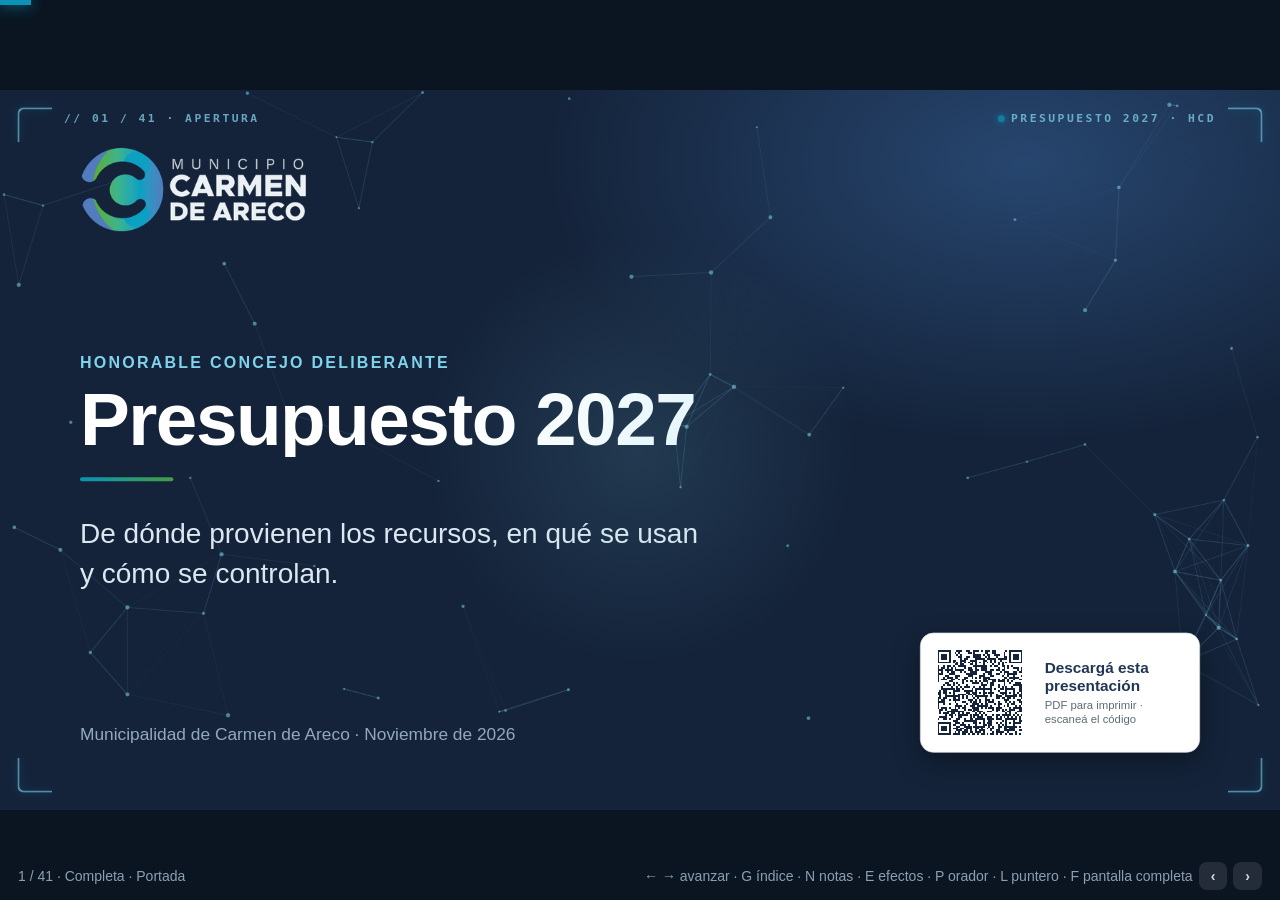
==== presentacion/index.html @ df5d60c1 "Presentación al HCD: versión interactiva, resumen de una página y PDF imprimible - presentacion/inde" ====
<!doctype html>
<html lang="es">
<head>
<meta charset="utf-8">
<meta name="viewport" content="width=device-width, initial-scale=1">
<title>Presupuesto 2027 · Presentación al HCD</title>
<style>
:root{
  --papel:#f5f8f9; --blanco:#fff; --tinta:#1b252b; --suave:#5d6c74; --linea:#d5dee2;
  --marino:#213654; --oscuro:#14233a; --turquesa:#0a93b6; --azul:#3f6db3; --agua:#24997f; --verde:#449d41; --lima:#7e9f23; --ambar:#c98a14; --rojo:#b5453a;
  --f:'Segoe UI','Helvetica Neue',Arial,sans-serif;
}
*{box-sizing:border-box;margin:0;padding:0}
html,body{height:100%;background:#0b1522;overflow:hidden;font-family:var(--f);color:var(--tinta)}
#stage{position:absolute;left:50%;top:50%;width:1920px;height:1080px;transform-origin:0 0;background:var(--papel);overflow:hidden}
.slide{position:absolute;inset:0;padding:84px 120px 96px;opacity:0;visibility:hidden;transition:opacity .16s ease,transform .16s ease,visibility 0s linear .16s;transform:translateX(40px);display:flex;flex-direction:column}
.slide.activa{opacity:1;visibility:visible;transform:none;transition:opacity .4s ease .18s,transform .4s ease .18s,visibility 0s}
.slide.salio{transform:translateX(-40px)}
.slide.oscuro{background:radial-gradient(1200px 700px at 80% 10%,#27466f 0%,var(--oscuro) 60%);color:#eaf1f6}
.kicker{font-size:24px;letter-spacing:.14em;text-transform:uppercase;font-weight:700;color:var(--turquesa);margin-bottom:14px}
.oscuro .kicker{color:#7fd3ea}
h1{font-size:112px;line-height:1.02;font-weight:800;letter-spacing:-.02em}
h2{font-size:66px;line-height:1.08;font-weight:800;letter-spacing:-.015em;color:var(--marino);max-width:1560px}
.oscuro h2{color:#fff}
.lead{font-size:34px;line-height:1.4;color:var(--suave);margin-top:20px;max-width:1500px}
.oscuro .lead{color:#b9cad6}
.cuerpo{flex:1;display:flex;gap:56px;margin-top:40px;min-height:0}
.col{display:flex;flex-direction:column;min-width:0}
.card{background:var(--blanco);border:1px solid var(--linea);border-radius:20px;padding:30px 34px}
.oscuro .card{background:rgba(255,255,255,.07);border-color:rgba(255,255,255,.16)}
.card h3{font-size:30px;font-weight:700;color:var(--marino);margin-bottom:10px}
.oscuro .card h3{color:#fff}
.card p,.card li{font-size:27px;line-height:1.4;color:var(--suave)}
.oscuro .card p,.oscuro .card li{color:#c4d3de}
.card ul{padding-left:30px}
.num{font-weight:800;font-variant-numeric:tabular-nums;letter-spacing:-.02em}
.grande{font-size:200px;line-height:1;color:var(--marino)}
.oscuro .grande{color:#fff}
.mono{font-variant-numeric:tabular-nums}
.chip{display:inline-block;font-size:21px;font-weight:700;padding:3px 14px;border-radius:99px;margin-left:10px;vertical-align:middle;white-space:nowrap}
.chip.prov{background:#dfe9f7;color:#25508e}.chip.mun{background:#d9f0ea;color:#17725d}.chip.afe{background:#fbeccd;color:#7a5409}
.nota{font-size:22px;color:var(--suave);margin-top:14px;line-height:1.35}
.oscuro .nota{color:#93a9ba}
/* barras */
.hb{display:flex;flex-direction:column;gap:12px}
.hb .fila{display:grid;grid-template-columns:var(--lw,520px) 1fr var(--vw,210px);align-items:center;gap:20px;font-size:27px;padding:5px 10px;border-radius:12px;cursor:default}
.hb .fila.click{cursor:pointer}.hb .fila.click:hover{background:#e6eff3}
.hb .fila.sel{background:#dcebf1;outline:2px solid var(--turquesa)}
.hb .et{line-height:1.12;color:var(--tinta);font-weight:600}
.hb .pista{height:34px;background:#e6edf0;border-radius:9px;position:relative;overflow:hidden}
.hb .barra{position:absolute;left:0;top:0;bottom:0;width:0;border-radius:9px;background:var(--turquesa);transition:width 1s cubic-bezier(.2,.8,.2,1)}
.hb .barra.b2{background:#b8c6cd;top:auto;height:50%;bottom:0}
.hb .val{text-align:right;font-weight:700;color:var(--marino);font-variant-numeric:tabular-nums;white-space:nowrap}
.hb .val small{display:block;font-size:20px;font-weight:600;color:var(--suave)}
.dbl .pista{height:44px}.dbl .barra{height:50%;top:0}.dbl .barra.b2{height:50%;top:auto;bottom:0;background:#aab9c1}
.hb.cmp{gap:3px}.hb.cmp .fila{font-size:23px;padding:2px 10px}.hb.cmp .pista{height:26px}.hb.cmp .val{font-size:23px}.hb.cmp .val small{display:inline;font-size:19px;margin-left:8px}.hb.cmp.dbl .pista{height:30px}
.ctl{display:flex;justify-content:space-between;align-items:center;margin-bottom:6px}
.wf{position:relative;height:520px}
.wf .wb{position:absolute;border-radius:8px;transition:top .8s cubic-bezier(.2,.8,.2,1),height .8s cubic-bezier(.2,.8,.2,1),opacity .5s,background .4s;cursor:default}
.wf .wv{position:absolute;text-align:center;font-weight:800;font-size:25px;color:var(--marino);transition:top .8s cubic-bezier(.2,.8,.2,1),opacity .5s;white-space:nowrap;font-variant-numeric:tabular-nums}
.wf .wl{position:absolute;bottom:0;text-align:center;font-size:20px;font-weight:600;line-height:1.15;color:var(--tinta)}
.wf .wc{position:absolute;height:0;border-top:2px dashed #9fb0b8;transition:top .8s cubic-bezier(.2,.8,.2,1),opacity .5s}
.wf .w0{position:absolute;left:0;right:0;height:0;border-top:2px solid #93a4ad;transition:top .8s}
#s-foda .card li{font-size:27px;line-height:1.25;margin-bottom:3px}
.tabs{display:flex;gap:10px;flex-wrap:wrap}
.tab{font:700 24px var(--f);padding:10px 24px;border-radius:99px;border:2px solid var(--linea);background:var(--blanco);color:var(--marino);cursor:pointer}
.tab:hover{border-color:var(--turquesa)}.tab.on{background:var(--marino);border-color:var(--marino);color:#fff}
.oscuro .tab{background:transparent;color:#dbe7ef;border-color:#4a6286}.oscuro .tab.on{background:#fff;color:var(--oscuro);border-color:#fff}
/* fragmentos */
[data-f]{opacity:0;transform:translateY(18px);transition:opacity .5s ease,transform .5s ease;pointer-events:none}
[data-f].on{opacity:1;transform:none;pointer-events:auto}
/* chrome */
#barra{position:fixed;left:0;top:0;height:5px;background:var(--turquesa);width:0;z-index:20;transition:width .4s}
#pie{position:fixed;left:0;right:0;bottom:0;display:flex;justify-content:space-between;align-items:center;padding:10px 18px;color:#8aa0b2;font-size:14px;z-index:20;pointer-events:none}
#pie button{pointer-events:auto;background:rgba(255,255,255,.1);color:#cfe0ec;border:0;border-radius:8px;padding:6px 12px;font:600 14px var(--f);cursor:pointer;margin-left:6px}
#pie button:hover{background:rgba(255,255,255,.22)}
#notas{position:fixed;left:0;right:0;bottom:0;max-height:34vh;overflow:auto;background:#0e1b2c;color:#e4edf4;border-top:3px solid var(--turquesa);padding:16px 28px 44px;font-size:20px;line-height:1.5;z-index:30;display:none}
#notas.on{display:block}
#notas b{color:#7fd3ea}
#grilla{position:fixed;inset:0;background:rgba(8,16,28,.96);z-index:40;display:none;overflow:auto;padding:30px}
#grilla.on{display:grid;grid-template-columns:repeat(auto-fill,minmax(300px,1fr));gap:18px;align-content:start}
#grilla .mini{background:#132338;border:2px solid #263b58;border-radius:12px;padding:14px 16px;color:#e4edf4;cursor:pointer;font-size:16px;min-height:96px}
#grilla .mini:hover{border-color:var(--turquesa)}#grilla .mini span{display:block;color:#7fd3ea;font-weight:700;font-size:13px;margin-bottom:6px}
#tip{position:absolute;pointer-events:none;background:var(--oscuro);color:#fff;padding:12px 18px;border-radius:12px;font-size:24px;line-height:1.35;z-index:50;opacity:0;transition:opacity .15s;white-space:nowrap}
.logo{height:92px}
.sep{height:6px;width:140px;background:linear-gradient(90deg,var(--turquesa),var(--verde));border-radius:3px;margin:30px 0}
/* tablas */
table.t{border-collapse:collapse;width:100%;font-size:27px}
table.t th{text-align:right;font-size:21px;text-transform:uppercase;letter-spacing:.06em;color:var(--suave);padding:8px 14px;border-bottom:2px solid var(--linea)}
table.t th:first-child,table.t td:first-child{text-align:left}
table.t td{padding:12px 14px;border-bottom:1px solid var(--linea);text-align:right;font-variant-numeric:tabular-nums}
table.t tr.tot td{font-weight:800;color:var(--marino);border-top:2px solid var(--marino)}
input[type=range]{width:100%;accent-color:var(--turquesa);height:44px}
.pill{display:inline-block;background:#e6f3f1;color:#17725d;border-radius:12px;padding:6px 16px;font-weight:700;font-size:25px}
.alerta{background:#fff6e3;border:1px solid #efd9a2}.alerta h3{color:#7a5409}
svg text{font-family:var(--f)}
@keyframes ent{from{opacity:0;transform:translateY(30px)}to{opacity:1;transform:none}}
#s-portada.activa>div>*{animation:ent 1s both}#s-portada.activa>div>*:nth-child(2){animation-delay:.15s}#s-portada.activa>div>*:nth-child(3){animation-delay:.3s}#s-portada.activa>div>*:nth-child(4){animation-delay:.45s}

/* ===== íconos ===== */
.ic{width:1.05em;height:1.05em;stroke:currentColor;fill:none;stroke-width:2;stroke-linecap:round;stroke-linejoin:round;vertical-align:-.16em;margin-right:.4em;flex:none}
.kic-i .ic{width:1.15em;height:1.15em;margin-right:.55em}
.card h3 .ic{color:var(--turquesa)}
.oscuro .card h3 .ic{color:#7fd3ea}
.hb .et .ic{color:var(--turquesa);margin-right:.5em}
.ic-b{width:64px;height:64px;border-radius:18px;display:grid;place-items:center;background:linear-gradient(135deg,rgba(10,147,182,.16),rgba(36,153,127,.16));border:1px solid rgba(10,147,182,.4);color:var(--turquesa);margin-bottom:12px;box-shadow:0 0 22px -6px rgba(10,147,182,.6)}
.ic-b .ic{width:34px;height:34px;margin:0}
.tk{font-variant-numeric:tabular-nums}
.tk-cab{font:700 19px Consolas,'Cascadia Mono',monospace;letter-spacing:.14em;color:var(--suave);padding-bottom:10px;border-bottom:2px dashed var(--linea);margin-bottom:10px}
.tk-tot{display:flex;justify-content:space-between;align-items:baseline;border-top:2px dashed var(--linea);margin-top:10px;padding-top:10px;font-size:30px;font-weight:700;color:var(--marino)}
.tk-tot b{font-size:48px;font-weight:800}

/* ===== efectos ===== */
#stage{background:radial-gradient(1400px 800px at 88% -10%,rgba(10,147,182,.13),transparent 60%),radial-gradient(1200px 700px at -8% 112%,rgba(36,153,127,.11),transparent 60%),var(--papel)}
#stage::before{content:'';position:absolute;inset:0;z-index:0;pointer-events:none;background-image:linear-gradient(rgba(33,54,84,.05) 1px,transparent 1px),linear-gradient(90deg,rgba(33,54,84,.05) 1px,transparent 1px);background-size:60px 60px;-webkit-mask-image:radial-gradient(ellipse at 50% 42%,#000 25%,transparent 85%);mask-image:radial-gradient(ellipse at 50% 42%,#000 25%,transparent 85%)}
#stage.dk::before{background-image:linear-gradient(rgba(127,211,234,.08) 1px,transparent 1px),linear-gradient(90deg,rgba(127,211,234,.08) 1px,transparent 1px)}
#bgd{position:absolute;inset:0;z-index:0;background:radial-gradient(1200px 700px at 80% 10%,#27466f 0%,var(--oscuro) 60%);opacity:0;transition:opacity .8s}
#stage.dk #bgd{opacity:1}
#fx{position:absolute;inset:0;z-index:0;pointer-events:none}
.slide{z-index:1;background:transparent!important}
.slide.oscuro{background:transparent!important}
#luz{position:absolute;inset:0;z-index:2;pointer-events:none;background:radial-gradient(520px circle at var(--mx,50%) var(--my,50%),rgba(10,147,182,.10),transparent 62%);transition:background .1s}
#stage.dk #luz{background:radial-gradient(520px circle at var(--mx,50%) var(--my,50%),rgba(127,211,234,.13),transparent 62%)}
#haz{position:absolute;top:-10%;bottom:-10%;left:-40%;width:28%;z-index:6;pointer-events:none;opacity:0;background:linear-gradient(90deg,transparent,rgba(127,211,234,.30),rgba(255,255,255,.35),rgba(127,211,234,.30),transparent);transform:skewX(-18deg)}
#haz.go{animation:haz .95s ease-out}
@keyframes haz{0%{left:-40%;opacity:1}100%{left:115%;opacity:0}}
#hud{position:absolute;inset:0;z-index:4;pointer-events:none}
.hc{position:absolute;width:52px;height:52px;border:3px solid var(--turquesa);opacity:.6;filter:drop-shadow(0 0 6px rgba(10,147,182,.7))}
.hc.a{left:26px;top:26px;border-right:0;border-bottom:0;border-radius:10px 0 0 0}.hc.b{right:26px;top:26px;border-left:0;border-bottom:0;border-radius:0 10px 0 0}
.hc.c{left:26px;bottom:26px;border-right:0;border-top:0;border-radius:0 0 0 10px}.hc.d{right:26px;bottom:26px;border-left:0;border-top:0;border-radius:0 0 10px 0}
#stage.dk .hc{border-color:#7fd3ea}
#hud-t,#hud-n{position:absolute;font:600 17px Consolas,'Cascadia Mono',monospace;letter-spacing:.22em;color:var(--turquesa);opacity:.75;text-transform:uppercase}
#hud-t{right:96px;top:32px}#hud-n{left:96px;top:32px}
#stage.dk #hud-t,#stage.dk #hud-n{color:#7fd3ea}
.pto{display:inline-block;width:10px;height:10px;border-radius:50%;background:var(--turquesa);margin-right:10px;box-shadow:0 0 10px var(--turquesa);animation:lat 1.6s ease-in-out infinite}
@keyframes lat{50%{opacity:.25;transform:scale(.7)}}
.card{background:rgba(255,255,255,.72)!important;border:1px solid rgba(255,255,255,.85)!important;box-shadow:0 12px 34px rgba(33,54,84,.09),inset 0 1px 0 rgba(255,255,255,.95);position:relative}
.oscuro .card{background:rgba(255,255,255,.07)!important;border:1px solid rgba(127,211,234,.25)!important;box-shadow:0 12px 34px rgba(0,0,0,.25),inset 0 1px 0 rgba(255,255,255,.12)}
.card::after{content:'';position:absolute;inset:0;border-radius:inherit;pointer-events:none;opacity:0;transition:opacity .3s;background:radial-gradient(380px circle at var(--x,50%) var(--y,50%),rgba(10,147,182,.17),transparent 62%)}
.card:hover::after{opacity:1}
.card.alerta{background:rgba(255,246,227,.8)!important}
h2{background:linear-gradient(90deg,var(--marino) 0,var(--marino) 58%,var(--turquesa) 100%);-webkit-background-clip:text;background-clip:text;color:transparent}
.oscuro h2{background:linear-gradient(90deg,#fff 0,#fff 55%,#7fd3ea 100%);-webkit-background-clip:text;background-clip:text;color:transparent}
.oscuro .num{text-shadow:0 0 30px rgba(127,211,234,.5)}
#barra{box-shadow:0 0 14px var(--turquesa)}
.hb .barra{box-shadow:0 0 16px -2px rgba(10,147,182,.55)}
.wf .wb{box-shadow:0 8px 20px rgba(0,0,0,.16)}
#s-portada h1{background:linear-gradient(100deg,#fff 18%,#7fd3ea 45%,#fff 72%);background-size:260% 100%;-webkit-background-clip:text;background-clip:text;color:transparent;animation:ent 1s both,brillo 7s linear 1s infinite}
@keyframes brillo{to{background-position:-260% 0}}
@keyframes subir{from{opacity:0;transform:translateY(26px)}to{opacity:1;transform:none}}
.slide.activa h2{animation:subir .8s both}
.slide.activa .tabs{animation:subir .7s .15s both}
.slide.activa .cuerpo>*:not([data-f]){animation:subir .75s both}
.slide.activa .cuerpo>*:nth-child(1){animation-delay:.12s}.slide.activa .cuerpo>*:nth-child(2){animation-delay:.26s}.slide.activa .cuerpo>*:nth-child(3){animation-delay:.4s}.slide.activa .cuerpo>*:nth-child(4){animation-delay:.52s}
.sinfx #fx,.sinfx #luz,.sinfx #haz,.sinfx .hc,.sinfx #hud-t,.sinfx #hud-n{display:none}
.sinfx .slide.activa h2,.sinfx .slide.activa .tabs,.sinfx .slide.activa .cuerpo>*{animation:none}

.mon{width:64px;height:64px;border-radius:50%;display:grid;place-items:center;font:800 24px var(--f);color:rgba(255,255,255,.95);background:var(--c,#999);box-shadow:inset 0 -7px 10px rgba(0,0,0,.2),inset 0 5px 9px rgba(255,255,255,.4),0 5px 12px rgba(0,0,0,.16);transition:background .7s,transform .3s,opacity .3s;animation:volt .7s both;cursor:default}
.mon:hover{transform:scale(1.18)}
@keyframes volt{from{transform:scale(.2);opacity:0}to{transform:none;opacity:1}}
#monedas{display:grid;grid-template-columns:repeat(10,64px);gap:10px}
#monedas.hl .mon:not(.on){opacity:.18}
.leyenda{display:flex;align-items:center;gap:20px;padding:16px 24px!important;cursor:pointer;transition:transform .25s}
.leyenda:hover{transform:translateX(6px)}
.leyenda .sw{width:26px;height:26px;border-radius:50%;flex:none;box-shadow:0 0 14px var(--c)}
#mp-tm{position:relative;height:540px;border-radius:16px;overflow:hidden;background:rgba(33,54,84,.06)}
.tl{position:absolute;color:#fff;overflow:hidden;border-radius:8px;border:2px solid rgba(255,255,255,.55);transition:left .75s cubic-bezier(.2,.8,.2,1),top .75s cubic-bezier(.2,.8,.2,1),width .75s cubic-bezier(.2,.8,.2,1),height .75s cubic-bezier(.2,.8,.2,1),opacity .5s,filter .3s;cursor:pointer;padding:8px 10px;line-height:1.12}
.tl:hover{filter:brightness(1.18) saturate(1.1);z-index:2;box-shadow:0 0 0 3px #fff inset}
.tl.dim{opacity:.18}
.tl .tn{font-weight:700;font-size:21px;display:block}.tl .tv{font-weight:600;font-size:18px;opacity:.92}
.tl.peq .tn{display:none}.tl.min .tv{display:none}
.bcl{cursor:pointer;color:var(--turquesa);font-weight:700}.bcl:hover{text-decoration:underline}

.rcard{flex:1;cursor:pointer;padding:26px 30px!important;transition:transform .25s,outline-color .25s,box-shadow .25s;outline:3px solid transparent;outline-offset:3px}
.rcard:hover{transform:translateY(-6px)}
.rcard.sel{outline-color:var(--turquesa);box-shadow:0 0 0 6px rgba(10,147,182,.15),0 18px 40px rgba(10,147,182,.25)!important}
.rcard .k{display:inline-block;font:700 22px Consolas,'Cascadia Mono',monospace;border:2px solid var(--turquesa);color:var(--turquesa);border-radius:8px;padding:0 12px;margin-left:10px}
.schip{font-size:22px;font-weight:700;padding:8px 18px;border-radius:99px;background:rgba(255,255,255,.75);border:2px solid var(--linea);color:var(--marino)}
.schip b{color:var(--turquesa)}
.schip.cero{opacity:.4}
#grilla.on{display:block!important;padding:26px 40px}
.gr-cab{display:flex;gap:12px;align-items:center;margin-bottom:6px;color:#cfe0ec;font:600 18px var(--f)}
.gr-cab button{font:700 17px var(--f);padding:8px 18px;border-radius:99px;border:2px solid #3d5a80;background:transparent;color:#cfe0ec;cursor:pointer}
.gr-cab button.on{background:#7fd3ea;color:#0e1b2c;border-color:#7fd3ea}
.gr-sec h4{color:#7fd3ea;margin:20px 0 8px;font:700 15px var(--f);letter-spacing:.16em;text-transform:uppercase}
.gr-items{display:grid;grid-template-columns:repeat(auto-fill,minmax(250px,1fr));gap:10px}
#grilla .mini.fuera{opacity:.32}
#grilla .mini.act{border-color:#7fd3ea;background:#173152}

.faq-q{display:flex;gap:12px;align-items:center;padding:10px 14px;border-radius:14px;cursor:pointer;font-size:23px;font-weight:600;color:var(--marino);line-height:1.2;transition:background .2s}
.faq-q:hover{background:rgba(10,147,182,.08)}
.faq-q.sel{background:rgba(10,147,182,.15);outline:2px solid var(--turquesa)}
.faq-q .ic{color:var(--turquesa);width:1.3em;height:1.3em;margin:0}
.fig{background:rgba(10,147,182,.08);border:1px solid rgba(10,147,182,.25);border-radius:16px;padding:12px 16px}
.fig b{display:block;font-size:40px;font-weight:800;color:var(--marino);letter-spacing:-.02em;line-height:1.18}
.fig span{font-size:19px;color:var(--suave);line-height:1.2;display:block}
#faq-resp{animation:none}
#faq-resp.cambia{animation:subir .5s both}

.ej{display:grid;grid-template-columns:250px 1fr 270px;gap:16px;align-items:center;padding:8px 0;border-bottom:1px solid var(--linea);font-size:24px}
.ej .n{font-weight:700;color:var(--marino)}
.ej .tr{position:relative;height:34px;background:#e6edf0;border-radius:9px}
.ej .br{position:absolute;left:0;top:0;bottom:0;width:0;border-radius:9px;transition:width 1.1s cubic-bezier(.2,.8,.2,1)}
.ej .mk{position:absolute;top:-6px;bottom:-6px;width:0;border-left:3px dashed #1b252b}
.ej .mk.r{border-left-color:#c98a14}
.ej .v{text-align:right;font-weight:700;color:var(--marino);font-variant-numeric:tabular-nums}.ej .v small{display:block;font-size:18px;font-weight:600;color:var(--suave)}
.ej-cab{display:grid;grid-template-columns:250px 1fr 270px;gap:16px;font-size:18px;color:var(--suave);font-weight:700;margin-bottom:2px}
.ej-cab .tr{position:relative;height:24px}.ej-cab .tr span{position:absolute;white-space:nowrap;transform:translateX(-50%)}

#laser{position:absolute;width:30px;height:30px;margin:-15px 0 0 -15px;border-radius:50%;background:radial-gradient(circle,#ff5a5a 0 28%,rgba(255,70,70,.55) 55%,transparent 74%);box-shadow:0 0 24px 8px rgba(255,60,60,.55);z-index:60;pointer-events:none;display:none}
body.laser #laser{display:block}body.laser #stage,body.laser #stage *{cursor:none!important}
#orador{display:none}
body.orad{overflow:auto!important;background:#0b1522;height:auto}
body.orad #stage,body.orad #pie,body.orad #barra,body.orad #tip,body.orad #notas,body.orad #grilla{display:none!important}
body.orad #orador{display:block;color:#e4edf4;font-family:var(--f);padding:22px 30px 40px;max-width:1280px;margin:0 auto}
.or-top{display:flex;justify-content:space-between;align-items:flex-end;gap:20px;margin-bottom:16px}
.or-sec{color:#7fd3ea;font:700 15px Consolas,monospace;letter-spacing:.2em;text-transform:uppercase}
.or-tit{font-size:34px;font-weight:800;line-height:1.1}
.or-pos{font:700 22px Consolas,monospace;color:#7fd3ea;white-space:nowrap}
.or-grid{display:grid;grid-template-columns:1.6fr 1fr;gap:18px}
.or-card{background:#12233a;border:1px solid #28405f;border-radius:14px;padding:16px 20px;margin-bottom:14px}
.or-card h4{font:700 14px Consolas,monospace;letter-spacing:.18em;text-transform:uppercase;color:#7fd3ea;margin-bottom:10px}
#or-notas{font-size:23px;line-height:1.5}#or-notas b{color:#7fd3ea}
.or-t{font:800 56px Consolas,monospace;letter-spacing:.04em}
.or-barra{height:10px;background:#1d3250;border-radius:6px;overflow:hidden;margin:8px 0}.or-barra i{display:block;height:100%;width:0;background:#24997f;transition:width .5s,background .5s}
.or-obj{font-size:17px;color:#9fb7c4;min-height:46px;line-height:1.35}
.or-sig{font-size:20px;line-height:1.4}
.or-bt{display:flex;gap:8px;flex-wrap:wrap}.or-bt button{flex:1;font:700 17px var(--f);padding:10px 14px;border-radius:10px;border:2px solid #3d5a80;background:#18304f;color:#e4edf4;cursor:pointer}.or-bt button:hover{border-color:#7fd3ea}.or-bt button.on{background:#7fd3ea;color:#0e1b2c}
.or-ayuda{font-size:14px;color:#8aa0b2;margin-top:10px}
@page pdf{size:1920px 1080px;margin:0}
@page imp{size:A4 landscape;margin:9mm 10mm}
body.pdf .slide{page:pdf}
body.pdf{overflow:visible!important;background:#fff;height:auto;-webkit-print-color-adjust:exact;print-color-adjust:exact}
body.pdf *{-webkit-print-color-adjust:exact;print-color-adjust:exact}
body.pdf #stage{position:static!important;transform:none!important;width:1920px;height:auto;overflow:visible;background:none}
body.pdf #stage::before,body.pdf #bgd,body.pdf #fx,body.pdf #luz,body.pdf #haz,body.pdf #hud,body.pdf #laser,body.pdf #pie,body.pdf #barra,body.pdf #notas,body.pdf #grilla,body.pdf #tip,body.pdf #orador{display:none!important}
body.pdf .slide{position:relative!important;inset:auto!important;width:1920px;height:1080px;opacity:1!important;visibility:visible!important;transform:none!important;break-after:page;page-break-after:always;overflow:hidden;background:var(--papel)!important}
body.pdf .slide.oscuro{background:radial-gradient(1200px 700px at 80% 10%,#27466f 0%,var(--oscuro) 60%)!important}
body.pdf *{transition:none!important;animation:none!important}
body.pdf [data-f]{opacity:1!important;transform:none!important}
body.pdf .card{background:rgba(255,255,255,.92)!important;box-shadow:0 4px 14px rgba(33,54,84,.10)!important}
body.pdf .oscuro .card{background:rgba(255,255,255,.07)!important}

.hb.gran{gap:30px}.hb.gran .fila{font-size:38px;padding:14px 14px}.hb.gran .pista{height:58px}.hb.gran .val small{font-size:24px}
.oscuro table.t tr.tot td{color:#fff;border-top-color:#7fd3ea}.oscuro table.t td{border-bottom-color:rgba(255,255,255,.16)}
table.t td:last-child{white-space:nowrap}
#s-marco .card p,#s-leer .card p,#s-control .card p,#s-abiertos .card p{font-size:31px!important;line-height:1.38}
#s-marco .card h3,#s-leer .card h3,#s-control .card h3,#s-abiertos .card h3,#s-acciones .card h3{font-size:36px!important}
#s-acciones .card p{font-size:30px!important;line-height:1.38}
#s-nov .card p{font-size:29px!important}#s-nov .card h3{font-size:36px!important}
#s-glos .card p{font-size:25px!important}#s-glos .card h3{font-size:30px!important}
#m5-dem .card p{font-size:27px!important;line-height:1.35}#m5-dem .card h3{font-size:34px!important}
.faq-q{font-size:27px;padding:15px 16px}
#faq-resp>p{font-size:29px!important}
#s-m4 #m4-obras p,#s-m4 #m4-prog p{font-size:24px!important}#s-m4 b{font-size:27px!important}
.hb.med{gap:7px}.hb.med .fila{font-size:26px;padding:4px 10px}.hb.med .pista{height:30px}
#s-m1 .card p{font-size:27px!important;line-height:1.35}#s-m1 .card h3{font-size:34px!important}
.hb.med .val small{display:inline;margin-left:8px;font-size:20px}
#m3-causas .card p{font-size:25px!important;line-height:1.3}#m3-causas .card h3{font-size:30px!important}
.qr-dl{position:absolute;right:120px;bottom:86px;display:flex;align-items:center;gap:22px;background:#fff;color:#1b252b;border-radius:20px;padding:14px 22px 14px 14px;box-shadow:0 14px 40px rgba(0,0,0,.35);z-index:3;border:1px solid var(--linea)}
.qr-img{width:190px;height:190px;flex:none}.qr-img svg{width:100%;height:100%;display:block}
.qr-txt{display:flex;flex-direction:column;max-width:260px;font:700 27px var(--f);color:var(--marino);line-height:1.15}.qr-txt span{font:500 20px var(--f);color:var(--suave);margin-top:8px}
.qr-dl.qrc{bottom:52px}.qr-dl.qrc .qr-img{width:168px;height:168px}
.qr-dl.qrp .qr-img{width:150px;height:150px}.qr-dl.qrp .qr-txt{font-size:23px;max-width:210px}.qr-dl.qrp .qr-txt span{font-size:17px}
/* imprimible (A4 horizontal, tema claro, ahorra tinta) */
body.imp .pg{page:imp;break-after:page;page-break-after:always;width:1047px}
body.imp .hoja{position:relative;width:1047px;height:589px;overflow:hidden;border:1px solid #cfd8dc;background:#fff}
body.imp .hoja .slide{position:absolute!important;left:0!important;top:0!important;transform:scale(.5453)!important;transform-origin:0 0!important;width:1920px!important;height:1080px!important;background:#fff!important;break-after:auto!important;page-break-after:auto!important}
body.imp .hoja-pie{display:flex;justify-content:space-between;font:600 11px Arial,sans-serif;color:#5d6c74;padding:6px 2px 0}
body.imp .card{background:#fff!important;border:1px solid #cfd8dc!important;box-shadow:none!important}
body.imp .num,body.imp .oscuro .num{text-shadow:none!important}
body.imp h2{background:none!important;-webkit-text-fill-color:var(--marino);color:var(--marino)!important}
body.imp #s-portada h1{background:none!important;-webkit-text-fill-color:var(--marino)!important;color:var(--marino)!important}
body.imp #s-portada .lead,body.imp #s-portada .nota,body.imp #s-cierre .nota{color:var(--suave)!important}
body.imp #s-cierre h1{color:var(--marino)!important}
body.imp #s-cierre .num,body.imp #s-m1 .num,body.imp #s-total .lead b,body.imp #s-m1 .lead b,body.imp #s-m5 p,body.imp #s-m5 h3{color:var(--marino)!important}
body.imp #s-m5 p[data-f]{color:var(--turquesa)!important}
body.imp .slide .kicker{color:var(--turquesa)!important}
/* responsivo y sin barras horizontales */
#mp-panel,#ficha-acts,#faq-resp,#faq-lista,#det-prog{overflow-x:hidden}
#notas,#grilla{overflow-x:hidden}
.gr-cab{flex-wrap:wrap}
body.orad{overflow-x:hidden!important}
@media (max-width:900px){
  .or-grid{grid-template-columns:1fr}.or-top{flex-direction:column;align-items:flex-start}.or-tit{font-size:26px}.or-t{font-size:44px}
  #pie .ayuda{display:none}
  #pie{padding:8px 10px}
  #grilla.on{padding:18px 14px!important}
  .gr-items{grid-template-columns:repeat(auto-fill,minmax(150px,1fr))}
}
</style>
</head>
<body>
<div id="barra"></div>
<div id="stage">
<div id="bgd"></div><canvas id="fx" width="1920" height="1080"></canvas><div id="luz"></div>
<div id="hud"><span class="hc a"></span><span class="hc b"></span><span class="hc c"></span><span class="hc d"></span><span id="hud-t"><span class="pto"></span>Presupuesto 2027 · HCD</span><span id="hud-n"></span></div>
<div id="haz"></div><div id="laser"></div>

<!-- 1 PORTADA -->
<section class="slide oscuro" id="s-portada" data-titulo="Portada">
  <img class="logo" src="[data-uri]" alt="Municipalidad de Carmen de Areco" style="align-self:flex-start;height:130px">
  <div style="flex:1;display:flex;flex-direction:column;justify-content:center">
    <div class="kicker">Honorable Concejo Deliberante</div>
    <h1>Presupuesto 2027</h1>
    <div class="sep"></div>
    <p class="lead" style="font-size:42px;color:#dbe8f1">De dónde provienen los recursos, en qué se usan<br>y cómo se controlan.</p>
  </div>
  <p class="nota" style="font-size:26px">Municipalidad de Carmen de Areco · Noviembre de 2026</p>
  <div class="qr-dl qrp"><div class="qr-img"><svg xmlns="http://www.w3.org/2000/svg" viewBox="0 0 53 53" shape-rendering="crispEdges" role="img" aria-label="Código QR para descargar la presentación"><rect width="53" height="53" fill="#fff"/><path d="M4 4h1v1h-1zM5 4h1v1h-1zM6 4h1v1h-1zM7 4h1v1h-1zM8 4h1v1h-1zM9 4h1v1h-1zM10 4h1v1h-1zM14 4h1v1h-1zM15 4h1v1h-1zM16 4h1v1h-1zM19 4h1v1h-1zM20 4h1v1h-1zM23 4h1v1h-1zM24 4h1v1h-1zM25 4h1v1h-1zM27 4h1v1h-1zM29 4h1v1h-1zM30 4h1v1h-1zM31 4h1v1h-1zM33 4h1v1h-1zM34 4h1v1h-1zM40 4h1v1h-1zM42 4h1v1h-1zM43 4h1v1h-1zM44 4h1v1h-1zM45 4h1v1h-1zM46 4h1v1h-1zM47 4h1v1h-1zM48 4h1v1h-1zM4 5h1v1h-1zM10 5h1v1h-1zM13 5h1v1h-1zM15 5h1v1h-1zM20 5h1v1h-1zM21 5h1v1h-1zM23 5h1v1h-1zM29 5h1v1h-1zM30 5h1v1h-1zM33 5h1v1h-1zM34 5h1v1h-1zM39 5h1v1h-1zM42 5h1v1h-1zM48 5h1v1h-1zM4 6h1v1h-1zM6 6h1v1h-1zM7 6h1v1h-1zM8 6h1v1h-1zM10 6h1v1h-1zM14 6h1v1h-1zM16 6h1v1h-1zM23 6h1v1h-1zM24 6h1v1h-1zM25 6h1v1h-1zM26 6h1v1h-1zM28 6h1v1h-1zM30 6h1v1h-1zM31 6h1v1h-1zM34 6h1v1h-1zM35 6h1v1h-1zM36 6h1v1h-1zM39 6h1v1h-1zM42 6h1v1h-1zM44 6h1v1h-1zM45 6h1v1h-1zM46 6h1v1h-1zM48 6h1v1h-1zM4 7h1v1h-1zM6 7h1v1h-1zM7 7h1v1h-1zM8 7h1v1h-1zM10 7h1v1h-1zM15 7h1v1h-1zM16 7h1v1h-1zM19 7h1v1h-1zM20 7h1v1h-1zM23 7h1v1h-1zM24 7h1v1h-1zM25 7h1v1h-1zM26 7h1v1h-1zM29 7h1v1h-1zM31 7h1v1h-1zM35 7h1v1h-1zM39 7h1v1h-1zM40 7h1v1h-1zM42 7h1v1h-1zM44 7h1v1h-1zM45 7h1v1h-1zM46 7h1v1h-1zM48 7h1v1h-1zM4 8h1v1h-1zM6 8h1v1h-1zM7 8h1v1h-1zM8 8h1v1h-1zM10 8h1v1h-1zM16 8h1v1h-1zM18 8h1v1h-1zM19 8h1v1h-1zM24 8h1v1h-1zM25 8h1v1h-1zM26 8h1v1h-1zM27 8h1v1h-1zM28 8h1v1h-1zM30 8h1v1h-1zM31 8h1v1h-1zM32 8h1v1h-1zM33 8h1v1h-1zM34 8h1v1h-1zM36 8h1v1h-1zM37 8h1v1h-1zM38 8h1v1h-1zM39 8h1v1h-1zM40 8h1v1h-1zM42 8h1v1h-1zM44 8h1v1h-1zM45 8h1v1h-1zM46 8h1v1h-1zM48 8h1v1h-1zM4 9h1v1h-1zM10 9h1v1h-1zM12 9h1v1h-1zM13 9h1v1h-1zM16 9h1v1h-1zM17 9h1v1h-1zM18 9h1v1h-1zM21 9h1v1h-1zM22 9h1v1h-1zM23 9h1v1h-1zM24 9h1v1h-1zM28 9h1v1h-1zM29 9h1v1h-1zM32 9h1v1h-1zM34 9h1v1h-1zM37 9h1v1h-1zM42 9h1v1h-1zM48 9h1v1h-1zM4 10h1v1h-1zM5 10h1v1h-1zM6 10h1v1h-1zM7 10h1v1h-1zM8 10h1v1h-1zM9 10h1v1h-1zM10 10h1v1h-1zM12 10h1v1h-1zM14 10h1v1h-1zM16 10h1v1h-1zM18 10h1v1h-1zM20 10h1v1h-1zM22 10h1v1h-1zM24 10h1v1h-1zM26 10h1v1h-1zM28 10h1v1h-1zM30 10h1v1h-1zM32 10h1v1h-1zM34 10h1v1h-1zM36 10h1v1h-1zM38 10h1v1h-1zM40 10h1v1h-1zM42 10h1v1h-1zM43 10h1v1h-1zM44 10h1v1h-1zM45 10h1v1h-1zM46 10h1v1h-1zM47 10h1v1h-1zM48 10h1v1h-1zM13 11h1v1h-1zM14 11h1v1h-1zM16 11h1v1h-1zM17 11h1v1h-1zM21 11h1v1h-1zM22 11h1v1h-1zM24 11h1v1h-1zM28 11h1v1h-1zM33 11h1v1h-1zM36 11h1v1h-1zM38 11h1v1h-1zM4 12h1v1h-1zM7 12h1v1h-1zM9 12h1v1h-1zM10 12h1v1h-1zM12 12h1v1h-1zM15 12h1v1h-1zM16 12h1v1h-1zM17 12h1v1h-1zM18 12h1v1h-1zM23 12h1v1h-1zM24 12h1v1h-1zM25 12h1v1h-1zM26 12h1v1h-1zM27 12h1v1h-1zM28 12h1v1h-1zM29 12h1v1h-1zM32 12h1v1h-1zM34 12h1v1h-1zM35 12h1v1h-1zM38 12h1v1h-1zM39 12h1v1h-1zM41 12h1v1h-1zM43 12h1v1h-1zM4 13h1v1h-1zM6 13h1v1h-1zM7 13h1v1h-1zM9 13h1v1h-1zM11 13h1v1h-1zM13 13h1v1h-1zM18 13h1v1h-1zM20 13h1v1h-1zM21 13h1v1h-1zM24 13h1v1h-1zM27 13h1v1h-1zM28 13h1v1h-1zM29 13h1v1h-1zM36 13h1v1h-1zM39 13h1v1h-1zM41 13h1v1h-1zM44 13h1v1h-1zM45 13h1v1h-1zM46 13h1v1h-1zM48 13h1v1h-1zM4 14h1v1h-1zM5 14h1v1h-1zM6 14h1v1h-1zM8 14h1v1h-1zM9 14h1v1h-1zM10 14h1v1h-1zM11 14h1v1h-1zM13 14h1v1h-1zM14 14h1v1h-1zM15 14h1v1h-1zM16 14h1v1h-1zM17 14h1v1h-1zM20 14h1v1h-1zM21 14h1v1h-1zM22 14h1v1h-1zM24 14h1v1h-1zM25 14h1v1h-1zM27 14h1v1h-1zM28 14h1v1h-1zM29 14h1v1h-1zM32 14h1v1h-1zM33 14h1v1h-1zM35 14h1v1h-1zM36 14h1v1h-1zM38 14h1v1h-1zM39 14h1v1h-1zM46 14h1v1h-1zM48 14h1v1h-1zM4 15h1v1h-1zM6 15h1v1h-1zM9 15h1v1h-1zM11 15h1v1h-1zM12 15h1v1h-1zM16 15h1v1h-1zM18 15h1v1h-1zM21 15h1v1h-1zM22 15h1v1h-1zM23 15h1v1h-1zM24 15h1v1h-1zM29 15h1v1h-1zM30 15h1v1h-1zM31 15h1v1h-1zM32 15h1v1h-1zM37 15h1v1h-1zM39 15h1v1h-1zM40 15h1v1h-1zM41 15h1v1h-1zM44 15h1v1h-1zM45 15h1v1h-1zM47 15h1v1h-1zM48 15h1v1h-1zM4 16h1v1h-1zM5 16h1v1h-1zM6 16h1v1h-1zM10 16h1v1h-1zM11 16h1v1h-1zM12 16h1v1h-1zM19 16h1v1h-1zM20 16h1v1h-1zM21 16h1v1h-1zM22 16h1v1h-1zM23 16h1v1h-1zM24 16h1v1h-1zM28 16h1v1h-1zM31 16h1v1h-1zM32 16h1v1h-1zM35 16h1v1h-1zM36 16h1v1h-1zM39 16h1v1h-1zM41 16h1v1h-1zM42 16h1v1h-1zM43 16h1v1h-1zM44 16h1v1h-1zM45 16h1v1h-1zM4 17h1v1h-1zM8 17h1v1h-1zM9 17h1v1h-1zM13 17h1v1h-1zM14 17h1v1h-1zM15 17h1v1h-1zM20 17h1v1h-1zM21 17h1v1h-1zM22 17h1v1h-1zM26 17h1v1h-1zM27 17h1v1h-1zM28 17h1v1h-1zM32 17h1v1h-1zM33 17h1v1h-1zM38 17h1v1h-1zM41 17h1v1h-1zM44 17h1v1h-1zM48 17h1v1h-1zM4 18h1v1h-1zM7 18h1v1h-1zM9 18h1v1h-1zM10 18h1v1h-1zM11 18h1v1h-1zM13 18h1v1h-1zM14 18h1v1h-1zM18 18h1v1h-1zM19 18h1v1h-1zM22 18h1v1h-1zM24 18h1v1h-1zM26 18h1v1h-1zM28 18h1v1h-1zM29 18h1v1h-1zM30 18h1v1h-1zM31 18h1v1h-1zM39 18h1v1h-1zM40 18h1v1h-1zM42 18h1v1h-1zM43 18h1v1h-1zM44 18h1v1h-1zM45 18h1v1h-1zM46 18h1v1h-1zM4 19h1v1h-1zM6 19h1v1h-1zM7 19h1v1h-1zM8 19h1v1h-1zM11 19h1v1h-1zM12 19h1v1h-1zM15 19h1v1h-1zM17 19h1v1h-1zM18 19h1v1h-1zM28 19h1v1h-1zM29 19h1v1h-1zM31 19h1v1h-1zM32 19h1v1h-1zM33 19h1v1h-1zM34 19h1v1h-1zM36 19h1v1h-1zM38 19h1v1h-1zM39 19h1v1h-1zM41 19h1v1h-1zM44 19h1v1h-1zM47 19h1v1h-1zM48 19h1v1h-1zM4 20h1v1h-1zM10 20h1v1h-1zM11 20h1v1h-1zM17 20h1v1h-1zM19 20h1v1h-1zM21 20h1v1h-1zM22 20h1v1h-1zM24 20h1v1h-1zM26 20h1v1h-1zM28 20h1v1h-1zM29 20h1v1h-1zM30 20h1v1h-1zM33 20h1v1h-1zM34 20h1v1h-1zM36 20h1v1h-1zM37 20h1v1h-1zM38 20h1v1h-1zM39 20h1v1h-1zM41 20h1v1h-1zM43 20h1v1h-1zM8 21h1v1h-1zM9 21h1v1h-1zM12 21h1v1h-1zM14 21h1v1h-1zM17 21h1v1h-1zM22 21h1v1h-1zM23 21h1v1h-1zM24 21h1v1h-1zM25 21h1v1h-1zM27 21h1v1h-1zM30 21h1v1h-1zM32 21h1v1h-1zM33 21h1v1h-1zM39 21h1v1h-1zM42 21h1v1h-1zM45 21h1v1h-1zM46 21h1v1h-1zM47 21h1v1h-1zM7 22h1v1h-1zM9 22h1v1h-1zM10 22h1v1h-1zM12 22h1v1h-1zM15 22h1v1h-1zM19 22h1v1h-1zM27 22h1v1h-1zM28 22h1v1h-1zM29 22h1v1h-1zM32 22h1v1h-1zM33 22h1v1h-1zM36 22h1v1h-1zM39 22h1v1h-1zM44 22h1v1h-1zM45 22h1v1h-1zM46 22h1v1h-1zM47 22h1v1h-1zM48 22h1v1h-1zM6 23h1v1h-1zM11 23h1v1h-1zM14 23h1v1h-1zM16 23h1v1h-1zM18 23h1v1h-1zM19 23h1v1h-1zM20 23h1v1h-1zM23 23h1v1h-1zM26 23h1v1h-1zM28 23h1v1h-1zM32 23h1v1h-1zM36 23h1v1h-1zM38 23h1v1h-1zM40 23h1v1h-1zM43 23h1v1h-1zM47 23h1v1h-1zM48 23h1v1h-1zM6 24h1v1h-1zM7 24h1v1h-1zM8 24h1v1h-1zM9 24h1v1h-1zM10 24h1v1h-1zM11 24h1v1h-1zM12 24h1v1h-1zM14 24h1v1h-1zM15 24h1v1h-1zM17 24h1v1h-1zM22 24h1v1h-1zM24 24h1v1h-1zM25 24h1v1h-1zM26 24h1v1h-1zM27 24h1v1h-1zM28 24h1v1h-1zM29 24h1v1h-1zM30 24h1v1h-1zM31 24h1v1h-1zM32 24h1v1h-1zM34 24h1v1h-1zM37 24h1v1h-1zM38 24h1v1h-1zM40 24h1v1h-1zM41 24h1v1h-1zM42 24h1v1h-1zM43 24h1v1h-1zM44 24h1v1h-1zM47 24h1v1h-1zM48 24h1v1h-1zM5 25h1v1h-1zM7 25h1v1h-1zM8 25h1v1h-1zM12 25h1v1h-1zM13 25h1v1h-1zM14 25h1v1h-1zM15 25h1v1h-1zM18 25h1v1h-1zM19 25h1v1h-1zM20 25h1v1h-1zM21 25h1v1h-1zM22 25h1v1h-1zM24 25h1v1h-1zM28 25h1v1h-1zM32 25h1v1h-1zM36 25h1v1h-1zM40 25h1v1h-1zM44 25h1v1h-1zM47 25h1v1h-1zM48 25h1v1h-1zM4 26h1v1h-1zM5 26h1v1h-1zM7 26h1v1h-1zM8 26h1v1h-1zM10 26h1v1h-1zM12 26h1v1h-1zM19 26h1v1h-1zM20 26h1v1h-1zM22 26h1v1h-1zM23 26h1v1h-1zM24 26h1v1h-1zM26 26h1v1h-1zM28 26h1v1h-1zM29 26h1v1h-1zM31 26h1v1h-1zM32 26h1v1h-1zM33 26h1v1h-1zM37 26h1v1h-1zM38 26h1v1h-1zM39 26h1v1h-1zM40 26h1v1h-1zM42 26h1v1h-1zM44 26h1v1h-1zM46 26h1v1h-1zM48 26h1v1h-1zM4 27h1v1h-1zM5 27h1v1h-1zM8 27h1v1h-1zM12 27h1v1h-1zM15 27h1v1h-1zM16 27h1v1h-1zM17 27h1v1h-1zM18 27h1v1h-1zM20 27h1v1h-1zM21 27h1v1h-1zM23 27h1v1h-1zM24 27h1v1h-1zM28 27h1v1h-1zM32 27h1v1h-1zM35 27h1v1h-1zM38 27h1v1h-1zM40 27h1v1h-1zM44 27h1v1h-1zM45 27h1v1h-1zM47 27h1v1h-1zM48 27h1v1h-1zM5 28h1v1h-1zM8 28h1v1h-1zM9 28h1v1h-1zM10 28h1v1h-1zM11 28h1v1h-1zM12 28h1v1h-1zM13 28h1v1h-1zM14 28h1v1h-1zM15 28h1v1h-1zM17 28h1v1h-1zM19 28h1v1h-1zM22 28h1v1h-1zM24 28h1v1h-1zM25 28h1v1h-1zM26 28h1v1h-1zM27 28h1v1h-1zM28 28h1v1h-1zM29 28h1v1h-1zM30 28h1v1h-1zM32 28h1v1h-1zM35 28h1v1h-1zM36 28h1v1h-1zM37 28h1v1h-1zM40 28h1v1h-1zM41 28h1v1h-1zM42 28h1v1h-1zM43 28h1v1h-1zM44 28h1v1h-1zM45 28h1v1h-1zM47 28h1v1h-1zM48 28h1v1h-1zM4 29h1v1h-1zM5 29h1v1h-1zM7 29h1v1h-1zM8 29h1v1h-1zM12 29h1v1h-1zM13 29h1v1h-1zM15 29h1v1h-1zM17 29h1v1h-1zM19 29h1v1h-1zM23 29h1v1h-1zM25 29h1v1h-1zM29 29h1v1h-1zM35 29h1v1h-1zM36 29h1v1h-1zM38 29h1v1h-1zM39 29h1v1h-1zM41 29h1v1h-1zM42 29h1v1h-1zM44 29h1v1h-1zM48 29h1v1h-1zM4 30h1v1h-1zM6 30h1v1h-1zM7 30h1v1h-1zM10 30h1v1h-1zM12 30h1v1h-1zM13 30h1v1h-1zM14 30h1v1h-1zM15 30h1v1h-1zM20 30h1v1h-1zM21 30h1v1h-1zM22 30h1v1h-1zM24 30h1v1h-1zM26 30h1v1h-1zM29 30h1v1h-1zM30 30h1v1h-1zM31 30h1v1h-1zM33 30h1v1h-1zM39 30h1v1h-1zM40 30h1v1h-1zM41 30h1v1h-1zM46 30h1v1h-1zM47 30h1v1h-1zM4 31h1v1h-1zM5 31h1v1h-1zM6 31h1v1h-1zM7 31h1v1h-1zM13 31h1v1h-1zM17 31h1v1h-1zM18 31h1v1h-1zM21 31h1v1h-1zM23 31h1v1h-1zM24 31h1v1h-1zM26 31h1v1h-1zM29 31h1v1h-1zM31 31h1v1h-1zM32 31h1v1h-1zM33 31h1v1h-1zM36 31h1v1h-1zM40 31h1v1h-1zM42 31h1v1h-1zM44 31h1v1h-1zM47 31h1v1h-1zM48 31h1v1h-1zM4 32h1v1h-1zM7 32h1v1h-1zM10 32h1v1h-1zM14 32h1v1h-1zM19 32h1v1h-1zM22 32h1v1h-1zM23 32h1v1h-1zM24 32h1v1h-1zM25 32h1v1h-1zM27 32h1v1h-1zM29 32h1v1h-1zM30 32h1v1h-1zM34 32h1v1h-1zM36 32h1v1h-1zM37 32h1v1h-1zM41 32h1v1h-1zM43 32h1v1h-1zM44 32h1v1h-1zM48 32h1v1h-1zM4 33h1v1h-1zM13 33h1v1h-1zM14 33h1v1h-1zM15 33h1v1h-1zM16 33h1v1h-1zM18 33h1v1h-1zM21 33h1v1h-1zM22 33h1v1h-1zM23 33h1v1h-1zM25 33h1v1h-1zM26 33h1v1h-1zM27 33h1v1h-1zM28 33h1v1h-1zM29 33h1v1h-1zM30 33h1v1h-1zM32 33h1v1h-1zM36 33h1v1h-1zM39 33h1v1h-1zM41 33h1v1h-1zM45 33h1v1h-1zM47 33h1v1h-1zM4 34h1v1h-1zM6 34h1v1h-1zM7 34h1v1h-1zM8 34h1v1h-1zM10 34h1v1h-1zM13 34h1v1h-1zM15 34h1v1h-1zM17 34h1v1h-1zM18 34h1v1h-1zM22 34h1v1h-1zM23 34h1v1h-1zM24 34h1v1h-1zM25 34h1v1h-1zM27 34h1v1h-1zM29 34h1v1h-1zM31 34h1v1h-1zM32 34h1v1h-1zM33 34h1v1h-1zM35 34h1v1h-1zM36 34h1v1h-1zM37 34h1v1h-1zM42 34h1v1h-1zM44 34h1v1h-1zM45 34h1v1h-1zM46 34h1v1h-1zM47 34h1v1h-1zM48 34h1v1h-1zM5 35h1v1h-1zM6 35h1v1h-1zM8 35h1v1h-1zM11 35h1v1h-1zM12 35h1v1h-1zM13 35h1v1h-1zM14 35h1v1h-1zM18 35h1v1h-1zM20 35h1v1h-1zM21 35h1v1h-1zM23 35h1v1h-1zM24 35h1v1h-1zM25 35h1v1h-1zM33 35h1v1h-1zM35 35h1v1h-1zM36 35h1v1h-1zM38 35h1v1h-1zM40 35h1v1h-1zM42 35h1v1h-1zM43 35h1v1h-1zM44 35h1v1h-1zM47 35h1v1h-1zM48 35h1v1h-1zM5 36h1v1h-1zM9 36h1v1h-1zM10 36h1v1h-1zM11 36h1v1h-1zM12 36h1v1h-1zM13 36h1v1h-1zM14 36h1v1h-1zM15 36h1v1h-1zM16 36h1v1h-1zM17 36h1v1h-1zM22 36h1v1h-1zM23 36h1v1h-1zM25 36h1v1h-1zM26 36h1v1h-1zM27 36h1v1h-1zM30 36h1v1h-1zM31 36h1v1h-1zM32 36h1v1h-1zM35 36h1v1h-1zM38 36h1v1h-1zM39 36h1v1h-1zM41 36h1v1h-1zM42 36h1v1h-1zM46 36h1v1h-1zM47 36h1v1h-1zM48 36h1v1h-1zM5 37h1v1h-1zM7 37h1v1h-1zM8 37h1v1h-1zM9 37h1v1h-1zM11 37h1v1h-1zM12 37h1v1h-1zM15 37h1v1h-1zM17 37h1v1h-1zM19 37h1v1h-1zM20 37h1v1h-1zM24 37h1v1h-1zM26 37h1v1h-1zM28 37h1v1h-1zM40 37h1v1h-1zM42 37h1v1h-1zM45 37h1v1h-1zM8 38h1v1h-1zM10 38h1v1h-1zM11 38h1v1h-1zM13 38h1v1h-1zM15 38h1v1h-1zM16 38h1v1h-1zM17 38h1v1h-1zM18 38h1v1h-1zM19 38h1v1h-1zM21 38h1v1h-1zM23 38h1v1h-1zM24 38h1v1h-1zM25 38h1v1h-1zM27 38h1v1h-1zM29 38h1v1h-1zM33 38h1v1h-1zM35 38h1v1h-1zM36 38h1v1h-1zM38 38h1v1h-1zM39 38h1v1h-1zM40 38h1v1h-1zM41 38h1v1h-1zM42 38h1v1h-1zM44 38h1v1h-1zM46 38h1v1h-1zM48 38h1v1h-1zM5 39h1v1h-1zM6 39h1v1h-1zM7 39h1v1h-1zM8 39h1v1h-1zM11 39h1v1h-1zM15 39h1v1h-1zM16 39h1v1h-1zM21 39h1v1h-1zM23 39h1v1h-1zM25 39h1v1h-1zM26 39h1v1h-1zM27 39h1v1h-1zM30 39h1v1h-1zM31 39h1v1h-1zM32 39h1v1h-1zM35 39h1v1h-1zM37 39h1v1h-1zM39 39h1v1h-1zM41 39h1v1h-1zM43 39h1v1h-1zM45 39h1v1h-1zM47 39h1v1h-1zM4 40h1v1h-1zM7 40h1v1h-1zM8 40h1v1h-1zM10 40h1v1h-1zM14 40h1v1h-1zM15 40h1v1h-1zM18 40h1v1h-1zM21 40h1v1h-1zM22 40h1v1h-1zM24 40h1v1h-1zM25 40h1v1h-1zM26 40h1v1h-1zM27 40h1v1h-1zM28 40h1v1h-1zM30 40h1v1h-1zM31 40h1v1h-1zM32 40h1v1h-1zM33 40h1v1h-1zM35 40h1v1h-1zM36 40h1v1h-1zM37 40h1v1h-1zM40 40h1v1h-1zM41 40h1v1h-1zM42 40h1v1h-1zM43 40h1v1h-1zM44 40h1v1h-1zM45 40h1v1h-1zM47 40h1v1h-1zM12 41h1v1h-1zM13 41h1v1h-1zM14 41h1v1h-1zM18 41h1v1h-1zM19 41h1v1h-1zM20 41h1v1h-1zM21 41h1v1h-1zM22 41h1v1h-1zM23 41h1v1h-1zM24 41h1v1h-1zM28 41h1v1h-1zM31 41h1v1h-1zM32 41h1v1h-1zM38 41h1v1h-1zM40 41h1v1h-1zM44 41h1v1h-1zM47 41h1v1h-1zM48 41h1v1h-1zM4 42h1v1h-1zM5 42h1v1h-1zM6 42h1v1h-1zM7 42h1v1h-1zM8 42h1v1h-1zM9 42h1v1h-1zM10 42h1v1h-1zM13 42h1v1h-1zM14 42h1v1h-1zM15 42h1v1h-1zM17 42h1v1h-1zM23 42h1v1h-1zM24 42h1v1h-1zM26 42h1v1h-1zM28 42h1v1h-1zM30 42h1v1h-1zM31 42h1v1h-1zM32 42h1v1h-1zM35 42h1v1h-1zM37 42h1v1h-1zM40 42h1v1h-1zM42 42h1v1h-1zM44 42h1v1h-1zM45 42h1v1h-1zM46 42h1v1h-1zM47 42h1v1h-1zM4 43h1v1h-1zM10 43h1v1h-1zM12 43h1v1h-1zM13 43h1v1h-1zM16 43h1v1h-1zM17 43h1v1h-1zM18 43h1v1h-1zM20 43h1v1h-1zM24 43h1v1h-1zM28 43h1v1h-1zM29 43h1v1h-1zM31 43h1v1h-1zM32 43h1v1h-1zM36 43h1v1h-1zM38 43h1v1h-1zM40 43h1v1h-1zM44 43h1v1h-1zM4 44h1v1h-1zM6 44h1v1h-1zM7 44h1v1h-1zM8 44h1v1h-1zM10 44h1v1h-1zM14 44h1v1h-1zM15 44h1v1h-1zM18 44h1v1h-1zM19 44h1v1h-1zM20 44h1v1h-1zM21 44h1v1h-1zM23 44h1v1h-1zM24 44h1v1h-1zM25 44h1v1h-1zM26 44h1v1h-1zM27 44h1v1h-1zM28 44h1v1h-1zM31 44h1v1h-1zM33 44h1v1h-1zM36 44h1v1h-1zM37 44h1v1h-1zM39 44h1v1h-1zM40 44h1v1h-1zM41 44h1v1h-1zM42 44h1v1h-1zM43 44h1v1h-1zM44 44h1v1h-1zM45 44h1v1h-1zM47 44h1v1h-1zM4 45h1v1h-1zM6 45h1v1h-1zM7 45h1v1h-1zM8 45h1v1h-1zM10 45h1v1h-1zM12 45h1v1h-1zM13 45h1v1h-1zM14 45h1v1h-1zM16 45h1v1h-1zM17 45h1v1h-1zM19 45h1v1h-1zM20 45h1v1h-1zM21 45h1v1h-1zM24 45h1v1h-1zM25 45h1v1h-1zM27 45h1v1h-1zM30 45h1v1h-1zM32 45h1v1h-1zM33 45h1v1h-1zM36 45h1v1h-1zM39 45h1v1h-1zM40 45h1v1h-1zM42 45h1v1h-1zM43 45h1v1h-1zM44 45h1v1h-1zM4 46h1v1h-1zM6 46h1v1h-1zM7 46h1v1h-1zM8 46h1v1h-1zM10 46h1v1h-1zM14 46h1v1h-1zM15 46h1v1h-1zM16 46h1v1h-1zM18 46h1v1h-1zM19 46h1v1h-1zM21 46h1v1h-1zM24 46h1v1h-1zM26 46h1v1h-1zM27 46h1v1h-1zM28 46h1v1h-1zM32 46h1v1h-1zM35 46h1v1h-1zM36 46h1v1h-1zM39 46h1v1h-1zM40 46h1v1h-1zM41 46h1v1h-1zM42 46h1v1h-1zM43 46h1v1h-1zM44 46h1v1h-1zM47 46h1v1h-1zM48 46h1v1h-1zM4 47h1v1h-1zM10 47h1v1h-1zM13 47h1v1h-1zM15 47h1v1h-1zM17 47h1v1h-1zM18 47h1v1h-1zM19 47h1v1h-1zM21 47h1v1h-1zM22 47h1v1h-1zM24 47h1v1h-1zM25 47h1v1h-1zM26 47h1v1h-1zM28 47h1v1h-1zM33 47h1v1h-1zM35 47h1v1h-1zM36 47h1v1h-1zM37 47h1v1h-1zM38 47h1v1h-1zM41 47h1v1h-1zM45 47h1v1h-1zM4 48h1v1h-1zM5 48h1v1h-1zM6 48h1v1h-1zM7 48h1v1h-1zM8 48h1v1h-1zM9 48h1v1h-1zM10 48h1v1h-1zM12 48h1v1h-1zM13 48h1v1h-1zM14 48h1v1h-1zM15 48h1v1h-1zM17 48h1v1h-1zM18 48h1v1h-1zM20 48h1v1h-1zM22 48h1v1h-1zM23 48h1v1h-1zM25 48h1v1h-1zM27 48h1v1h-1zM28 48h1v1h-1zM30 48h1v1h-1zM32 48h1v1h-1zM33 48h1v1h-1zM35 48h1v1h-1zM37 48h1v1h-1zM40 48h1v1h-1zM42 48h1v1h-1zM43 48h1v1h-1zM45 48h1v1h-1zM47 48h1v1h-1z" fill="#14233a"/></svg></div><div class="qr-txt"><b>Descargá esta presentación</b><span>PDF para imprimir · escaneá el código</span></div></div>
</section>

<!-- 1b RECORRIDO -->
<section class="slide" id="s-agenda" data-titulo="Cómo recorremos la presentación">
  <div class="kicker">Recorrido</div>
  <h2>¿Cómo recorremos la presentación?</h2>
  <p class="lead" style="font-size:28px;margin-top:8px">Elegí un recorrido. Se puede cambiar en cualquier momento con las teclas <b>1</b>, <b>2</b> y <b>3</b>, y <b>G</b> abre el índice por secciones.</p>
  <div class="cuerpo" style="gap:24px;align-items:stretch;margin-top:26px;flex:none" id="rutas"></div>
  <div id="secs" style="display:flex;gap:12px;flex-wrap:wrap;margin-top:26px"></div>
</section>

<!-- 2 QUÉ SE TRATA -->
<section class="slide" id="s-marco" data-titulo="Qué se trata hoy">
  <div class="kicker">Punto de partida</div>
  <h2>Qué se le pide al Concejo</h2>
  <p class="lead">Sancionar la ordenanza de <b>Presupuesto de Gastos y Cálculo de Recursos 2027</b>, que fija cuánto puede gastar el municipio y con qué recursos lo financia.</p>
  <div class="cuerpo" style="gap:30px">
    <div class="card col" style="flex:1" data-f="1"><h3><i data-i="gavel"></i>Se aprueba por simple mayoría</h3><p>Ley Orgánica de las Municipalidades, art. 34: cada año el Concejo sanciona el presupuesto del año siguiente, con la mayoría simple de los concejales presentes.</p></div>
    <div class="card col" style="flex:1" data-f="2"><h3><i data-i="scale"></i>Debe estar equilibrado</h3><p>Arts. 31 y 124: no se autorizan gastos sin recursos que los financien ni presupuestos con déficit. Es la regla que más pesa en esta presentación.</p></div>
    <div class="card col" style="flex:1" data-f="3"><h3><i data-i="clock"></i>Hay un plazo</h3><p>Art. 37: el Concejo lo remite al Intendente antes del 31 de diciembre. Si no se sanciona, rige el presupuesto del año anterior.</p></div>
    <div class="card col" style="flex:1" data-f="4"><h3><i data-i="shield-check"></i>Es un límite, no una obligación</h3><p>Art. 118: el presupuesto es el límite de las autorizaciones de gasto. Cambiarlo después requiere iniciativa del Ejecutivo y ordenanza.</p></div>
  </div>
</section>

<!-- 3 CÓMO LEER -->
<section class="slide" id="s-leer" data-titulo="Cómo leer el presupuesto">
  <div class="kicker">Antes de los números</div>
  <h2>Cuatro ideas para leer el presupuesto</h2>
  <div class="cuerpo" style="gap:26px;align-items:stretch">
    <div class="card col" style="flex:1;border-top:8px solid var(--turquesa)" data-f="1"><div class="num" style="font-size:80px;color:var(--turquesa)">1</div><h3><i data-i="banknote"></i>Recursos</h3><p>Lo que se espera recibir: tasas y derechos municipales, coparticipación y fondos de la Provincia.</p></div>
    <div class="card col" style="flex:1;border-top:8px solid var(--azul)" data-f="2"><div class="num" style="font-size:80px;color:var(--azul)">2</div><h3><i data-i="receipt"></i>Gastos</h3><p>Lo máximo que se autoriza gastar. Se puede mirar de cuatro maneras: por <b>tipo</b>, por <b>área</b>, por <b>finalidad</b> y por <b>programa</b>.</p></div>
    <div class="card col" style="flex:1;border-top:8px solid var(--agua)" data-f="3"><div class="num" style="font-size:80px;color:var(--agua)">3</div><h3><i data-i="tag"></i>Libre o afectado</h3><p>Un recurso <b>afectado</b> sólo puede gastarse en lo que la norma indica (educación, alumbrado, vial…). El <b>libre</b> se asigna a criterio del presupuesto.</p></div>
    <div class="card col" style="flex:1;border-top:8px solid var(--lima)" data-f="4"><div class="num" style="font-size:80px;color:var(--lima)">4</div><h3><i data-i="scale"></i>Equilibrio</h3><p>Recursos y gastos deben dar lo mismo, en total y <b>fuente por fuente</b>. Lo que llega afectado no puede gastarse en otra cosa.</p></div>
  </div>
  <p class="nota">Todas las cifras están en pesos corrientes de 2027 salvo que se indique otra cosa. «M» significa millones de pesos.</p>
</section>

<!-- 3b GLOSARIO -->
<section class="slide" id="s-glos" data-titulo="Glosario">
  <div class="kicker">Antes de los números</div>
  <h2>Glosario para seguir la presentación</h2>
  <div class="cuerpo" style="gap:20px;display:grid;grid-template-columns:repeat(4,1fr);grid-template-rows:1fr 1fr;margin-top:26px" id="glos"></div>
</section>

<!-- 4 NÚMERO CENTRAL -->
<section class="slide oscuro" id="s-total" data-titulo="El número central">
  <div class="kicker">El presupuesto en una cifra</div>
  <h2>Recursos y gastos coinciden</h2>
  <div class="cuerpo" style="align-items:center;gap:90px">
    <div class="col" style="flex:1.1">
      <div class="num grande"><span data-count="18032" data-pre="$"></span></div>
      <p class="lead" style="margin-top:14px;font-size:44px">millones de pesos</p>
      <p class="lead" data-f="1" style="font-size:30px">≈ <b style="color:#fff">$1,03 millones</b> por habitante al año (Censo 2022: 17.499 personas).</p>
      <p class="lead" data-f="2" style="font-size:30px">Frente a la <b style="color:#fff">proyección de cierre 2026</b> ($14.576 M): <b style="color:#7fd3ea">+23,7 %</b> nominal. De referencia, frente al aprobado 2026 ($13.352 M): +35 %.</p>
    </div>
    <div class="card col" style="flex:1" data-f="1">
      <h3>Cierra también por fuente de financiamiento</h3>
      <table class="t" id="t-fuentes"></table>
      <p class="nota">Cada fuente queda exactamente en cero: no hay un margen sin asignar.</p>
    </div>
  </div>
</section>

<!-- 4b TICKET -->
<section class="slide" id="s-ticket" data-titulo="De cada $50.000, ¿a qué se destina?">
  <div class="kicker">Por cada contribución</div>
  <h2>Cada aporte, ¿a qué se destina?</h2>
  <div class="cuerpo" style="gap:40px">
    <div class="col" style="flex:.8;gap:20px">
      <div class="card" style="padding:26px 30px"><p style="font-size:26px;margin-bottom:6px">Por cada</p>
        <div style="display:flex;align-items:center;gap:10px;font-size:84px;font-weight:800;color:var(--marino);letter-spacing:-.02em"><span>$</span><input id="monto" inputmode="numeric" value="50.000" style="font:inherit;color:inherit;width:100%;border:0;border-bottom:4px solid var(--turquesa);background:transparent;outline:none"></div>
        <input type="range" id="monto-r" min="5000" max="500000" step="5000" value="50000" style="margin-top:14px">
        <div class="tabs" id="monto-p" style="margin-top:10px"></div></div>
      <div class="card" style="padding:18px 26px"><p style="font-size:23px">Reparto según el destino del gasto 2027, por finalidad y función. Es una <b>proporción del presupuesto</b>, no una boleta real.</p></div>
    </div>
    <div class="col" style="flex:1.2"><div class="card tk" style="flex:1;padding:18px 26px"><div class="tk-cab">MUNICIPIO DE CARMEN DE ARECO · PRESUPUESTO 2027</div><div class="hb cmp" id="hb-tk" style="--lw:520px;--vw:230px"></div><div class="tk-tot"><span>Total</span><b id="tk-total"></b></div></div></div>
  </div>
</section>

<!-- 4c 100 MONEDAS -->
<section class="slide" id="s-monedas" data-titulo="De cada $100">
  <div class="kicker">Recursos · de cada $100</div>
  <h2>De cada $100 que ingresan, ¿quién los aporta?</h2>
  <div class="tabs" id="tabs-mon" style="margin-top:18px"></div>
  <div class="cuerpo" style="gap:50px;margin-top:20px">
    <div class="col" style="flex:0 0 770px"><div id="monedas"></div></div>
    <div class="col" style="flex:1;gap:14px" id="mon-leyenda"></div>
  </div>
</section>

<!-- 5 RECURSOS ORIGEN -->
<section class="slide" id="s-recursos" data-titulo="De dónde provienen los recursos">
  <div class="kicker">Recursos · $18.032 M</div>
  <h2>De dónde provienen los recursos</h2>
  <div class="tabs" style="margin-top:26px" id="tabs-rec"></div>
  <div class="cuerpo" style="gap:50px">
    <div class="col" style="flex:1.4"><div class="hb" id="hb-rec" style="--lw:330px;--vw:230px;gap:22px"></div></div>
    <div class="col" style="flex:.9"><div class="card" id="rec-lectura"></div></div>
  </div>
</section>

<!-- 6 TOP PARTIDAS -->
<section class="slide" id="s-top" data-titulo="Las partidas más grandes">
  <div class="kicker">Recursos · 67 partidas</div>
  <h2>Pocas partidas sostienen casi todo</h2>
  <p class="lead">Las cinco mayores suman <b id="top5"></b> del total. Una caída en cualquiera de ellas se nota en todo el presupuesto.</p>
  <div class="cuerpo"><div class="col" style="flex:1"><div class="hb med" id="hb-top" style="--lw:780px;--vw:260px"></div></div></div>
</section>

<!-- 6b TASAS -->
<section class="slide" id="s-tasas" data-titulo="¿Qué financian las tasas?">
  <div class="kicker">Recursos municipales</div>
  <h2>¿Qué financian las tasas?</h2>
  <div class="cuerpo" style="gap:36px">
    <div class="col" style="flex:1.25"><div class="hb" id="hb-tasas" style="--lw:470px;--vw:210px;gap:6px"></div><p class="nota" style="font-size:19px">Importes presupuestados 2027, según la Ordenanza Fiscal 3318/2025. Clic en una tasa para ver el detalle.</p></div>
    <div class="col" style="flex:.85"><div class="card" id="tasa-det" style="flex:1"></div></div>
  </div>
</section>

<!-- 7 RECURSOS CAMBIOS -->
<section class="slide" id="s-reccambio" data-titulo="Recursos 2026 → 2027">
  <div class="kicker">Recursos · qué cambia</div>
  <h2>Cuánto crecen los recursos en 2027</h2>
  <div style="display:flex;gap:18px;margin-top:14px;flex-wrap:wrap">
    <div class="card" style="padding:8px 22px"><span class="num" style="font-size:44px;color:var(--turquesa)">+23,7 %</span><span class="nota" style="margin-left:14px">frente a la proyección de cierre 2026 ($14.576 M)</span></div>
    <div class="card" style="padding:8px 22px"><span class="num" style="font-size:44px;color:var(--marino)">+35,0 %</span><span class="nota" style="margin-left:14px">frente al aprobado 2026 ($13.352 M), de referencia</span></div>
    <div class="card" style="padding:8px 22px"><span class="num" style="font-size:44px;color:var(--ambar)">21,9 %</span><span class="nota" style="margin-left:14px">inflación 2027 esperada (REM BCRA, dic/dic)</span></div>
  </div>
  <div class="cuerpo" style="margin-top:14px"><div class="col" style="flex:1"><div class="hb dbl cmp" id="hb-rc" style="--lw:480px;--vw:300px"></div>
  <p class="nota"><span style="display:inline-block;width:18px;height:10px;background:var(--turquesa);margin-right:6px"></span>2027 &nbsp; <span style="display:inline-block;width:18px;height:10px;background:#aab9c1;margin:0 6px 0 14px"></span>Cierre 2026 proyectado. Pesos corrientes; la variación no descuenta inflación.</p></div></div>
</section>

<!-- 7b FLUJO -->
<section class="slide" id="s-flujo" data-titulo="Recorrido de los recursos">
  <div class="kicker">Recursos y gastos · el recorrido</div>
  <h2>Del origen al destino de los recursos</h2>
  <p class="lead" style="font-size:25px;margin-top:6px">Cada franja son recursos que ingresan y se asignan a un área. Las franjas con rayas son recursos afectados: la norma obliga a gastarlos en un destino. Pasá el cursor por una franja o un nodo.</p>
  <div class="cuerpo" style="margin-top:12px"><div class="col" style="flex:1"><div class="card" style="flex:1;padding:12px 18px"><svg id="svg-flujo" viewBox="0 0 1600 640" style="width:100%;height:100%"></svg></div></div></div>
</section>

<!-- 8 GASTO POR TIPO -->
<section class="slide" id="s-tipo" data-titulo="En qué se gasta · por tipo">
  <div class="kicker">Gastos · por tipo (inciso)</div>
  <h2>En qué se gasta: personal, compras y servicios</h2>
  <div style="display:flex;gap:30px;align-items:center;margin-top:22px"><span class="nota" style="margin:0;font-size:24px">Comparar con:</span><div class="tabs" id="tabs-tipo"></div></div>
  <div class="cuerpo"><div class="col" style="flex:1.5"><div class="hb dbl" id="hb-tipo" style="--lw:380px;--vw:300px;gap:8px"></div></div>
    <div class="col" style="flex:.8"><div class="card" id="tipo-lectura"></div></div></div>
</section>

<!-- 8a EJECUCIÓN 2026 -->
<section class="slide" id="s-ejec" data-titulo="Cómo viene la ejecución 2026">
  <div class="kicker">Gastos · ejecución 2026</div>
  <h2>Cómo viene la ejecución 2026</h2>
  <p class="lead" style="font-size:25px;margin-top:6px">Devengado de enero a octubre frente al presupuesto aprobado 2026, por tipo de gasto. A esta altura del año (10 de 12 meses) el ritmo parejo sería <b>83 %</b>.</p>
  <div class="cuerpo" style="gap:34px;margin-top:14px">
    <div class="col" style="flex:1.45"><div class="card" style="flex:1;padding:16px 24px"><div id="ejec-rows"></div></div></div>
    <div class="col" style="flex:.9;gap:14px" id="ejec-lect"></div>
  </div>
</section>

<!-- 8b NOVEDADES -->
<section class="slide" id="s-nov" data-titulo="Qué cambia en la estructura 2027">
  <div class="kicker">Qué cambia en 2027</div>
  <h2>Novedades de estructura en el presupuesto</h2>
  <div class="cuerpo" style="gap:22px;display:grid;grid-template-columns:1fr 1fr;grid-template-rows:1fr 1fr" id="nov"></div>
</section>

<!-- 9 ÁREAS -->
<section class="slide" id="s-areas" data-titulo="Por área de gobierno">
  <div class="kicker">Gastos · por área de gobierno</div>
  <h2>Qué área gasta cuánto</h2>
  <p class="lead" style="font-size:28px;margin-top:10px">Hacé clic en un área para ver sus programas.</p>
  <div class="cuerpo" style="gap:44px">
    <div class="col" style="flex:1.05"><div class="hb" id="hb-areas" style="--lw:380px;--vw:210px"></div></div>
    <div class="col" style="flex:.95"><div class="card" id="areas-det" style="flex:1"></div></div>
  </div>
</section>

<!-- 9b FICHA POR ÁREA -->
<section class="slide" id="s-ficha" data-titulo="Ficha de cada área">
  <div class="kicker">Gastos · detalle por área</div>
  <h2>Ficha de cada área</h2>
  <div class="tabs" id="tabs-ficha" style="margin-top:18px"></div>
  <div class="cuerpo" style="gap:34px;margin-top:22px">
    <div class="col" style="flex:.85;gap:16px">
      <div id="ficha-kpi" style="display:grid;grid-template-columns:1fr 1fr;gap:14px"></div>
      <div class="card" style="padding:18px 24px;flex:1"><h3 style="font-size:26px">Por tipo de gasto</h3><div class="hb cmp" id="hb-ficha-inc" style="--lw:300px;--vw:210px"></div></div>
    </div>
    <div class="col" style="flex:1.15;gap:16px">
      <div class="card" style="padding:18px 24px"><h3 style="font-size:26px">Programas <span style="font-weight:500;color:var(--suave);font-size:22px">· clic para ver actividades</span></h3><div class="hb cmp" id="hb-ficha-prog" style="--lw:470px;--vw:230px"></div></div>
      <div class="card" id="ficha-acts" style="padding:18px 24px;flex:1"></div>
    </div>
  </div>
</section>

<!-- 9c MAPA DE PROGRAMAS -->
<section class="slide" id="s-mapa" data-titulo="Mapa de programas">
  <div class="kicker">Gastos · mapa de programas</div>
  <h2>Mapa de programas: el tamaño es el presupuesto</h2>
  <div style="display:flex;gap:22px;align-items:center;margin-top:14px;flex-wrap:wrap">
    <div class="tabs" id="mp-chips"></div>
    <div class="tabs" id="mp-met"></div>
    <input id="mp-q" type="search" placeholder="Buscar programa…" style="font:600 22px var(--f);padding:8px 18px;border-radius:99px;border:2px solid var(--linea);outline:none;width:300px;background:rgba(255,255,255,.8)">
  </div>
  <div class="cuerpo" style="gap:30px;margin-top:12px">
    <div class="col" style="flex:1.75;min-height:0"><div id="mp-bc" style="font-size:23px;height:36px;color:var(--suave);padding-top:4px"></div><div id="mp-tm"></div></div>
    <div class="col" style="flex:.8"><div class="card" id="mp-panel" style="flex:1;overflow:auto;padding:18px 24px"></div></div>
  </div>
</section>

<!-- 10 FINALIDAD -->
<section class="slide" id="s-fin" data-titulo="Para qué se gasta · finalidad y función">
  <div class="kicker">Gastos · por finalidad y función</div>
  <h2>Para qué se gasta</h2>
  <p class="lead" style="font-size:28px;margin-top:10px">Hacé clic en una finalidad para ver sus funciones.</p>
  <div class="cuerpo" style="gap:44px">
    <div class="col" style="flex:.9"><div class="hb" id="hb-fin" style="--lw:360px;--vw:220px"></div></div>
    <div class="col" style="flex:1.1"><div class="card" id="fin-det" style="flex:1"></div></div>
  </div>
</section>

<!-- 11 PROGRAMAS -->
<section class="slide" id="s-prog" data-titulo="Programas más grandes">
  <div class="kicker">Gastos · por programa</div>
  <h2>Los diez programas más grandes</h2>
  <p class="lead" style="font-size:30px">Reúnen <b id="prog-share"></b> del presupuesto. Ahí conviene mirar primero contratos, cantidades y obras.</p>
  <div class="cuerpo"><div class="col" style="flex:1"><div class="hb med" id="hb-prog" style="--lw:1010px;--vw:230px"></div></div></div>
</section>

<!-- 12 PERSONAL -->
<section class="slide" id="s-personal" data-titulo="Personal">
  <div class="kicker">Gastos · personal</div>
  <h2>Personal: 42 centavos de cada peso</h2>
  <div class="cuerpo" style="gap:44px">
    <div class="col" style="flex:.85;gap:22px">
      <div class="card" style="padding:12px 28px"><div class="num" style="font-size:70px;color:var(--marino)"><span data-count="7651.5" data-dec="1" data-pre="$"></span></div><p>millones en 2027 (42,4 % del presupuesto)</p></div>
      <div class="card" data-f="1" style="padding:20px 28px"><h3 style="font-size:26px;margin-bottom:6px"><i data-i="users"></i>Peso del personal en el gasto</h3>
        <div class="hb" id="hb-pesopers" style="--lw:150px;--vw:120px;gap:6px"></div>
        <p class="nota" style="margin-top:6px;font-size:19px">2025 y 2026: devengado ene–oct. 2027: presupuesto.</p></div>
      <div class="card" data-f="2" style="padding:16px 28px"><p><span style="font-size:24px"><b>45,1 %</b> del gasto corriente (Provincia 2024: 46 %). El <b>70,9 %</b> del gasto en sueldos va a servicios directos a la comunidad. Variación frente al cierre 2026: <b>+19,9 %</b> nominal.</span></p></div>
    </div>
    <div class="col" style="flex:1.15"><div class="card" style="flex:1"><h3>Cargos presupuestados por área</h3><div id="cargos"></div>
      <p class="nota">Se muestran cargos agregados por área; no se publican nombres ni sueldos individuales.</p></div></div>
  </div>
</section>

<!-- 13 INVERSIÓN -->
<section class="slide" id="s-inv" data-titulo="Inversión">
  <div class="kicker">Gastos · inversión</div>
  <h2>Menos obra directa, más transferencias</h2>
  <div class="cuerpo" style="gap:44px">
    <div class="col" style="flex:1"><div class="card" style="flex:1"><h3>Bienes de uso (obra y equipamiento directo)</h3><p style="margin-bottom:6px">En millones de pesos de 2027. 2026 es proyección de cierre; 2027, presupuesto.</p><svg id="svg-inv" viewBox="0 0 800 460" style="width:100%;height:auto"></svg></div></div>
    <div class="col" style="flex:.85;gap:22px">
      <div class="card" data-f="1"><h3>En 2027</h3>
        <table class="t"><tr><td>Bienes de uso</td><td>$382,7 M</td></tr><tr><td>Transferencias de capital (Fondo Educativo)</td><td>$440,0 M</td></tr><tr class="tot"><td>Inversión total</td><td>$822,7 M</td></tr></table></div>
      <div class="card alerta" data-f="2"><h3><i data-i="eye"></i>Lectura</h3><p>La inversión directa cae 37 % frente al cierre proyectado 2026 y representa 2,1 % del presupuesto. Parte pasa a ejecutarse vía transferencias de capital, y $970 M de caminos rurales (convenio con APACA) se reclasifican como transferencia. Conviene conocer qué obra financia cada una.</p></div>
    </div>
  </div>
</section>

<!-- 14a CASCADA AHORRO CORRIENTE -->
<section class="slide" id="s-casc1" data-titulo="Ahorro corriente · cascada">
  <div class="kicker">Equilibrio · ahorro corriente</div>
  <h2>Ahorro corriente: lo que sobra al funcionar</h2>
  <div class="cuerpo" style="gap:36px;margin-top:22px">
    <div class="col" style="flex:1.75">
      <div class="card" style="padding:16px 22px;flex:1">
        <div class="ctl"><div class="tabs" id="uni1"></div><button class="tab" id="rep1">↻ Repetir</button></div>
        <div class="wf" id="wf1"></div>
      </div>
    </div>
    <div class="col" style="flex:.85;gap:16px">
      <div class="card" style="padding:20px 26px"><h3 style="font-size:27px"><i data-i="book-open"></i>Cómo se lee</h3><p style="font-size:24px">Partimos de todo lo que el municipio espera recibir en el año por <b>recursos corrientes</b> (tasas, coparticipación, multas…) y le restamos lo que cuesta <b>funcionar</b>: sueldos, compras, servicios y transferencias corrientes. Lo que sobra es el <b>ahorro corriente</b>: recursos propios para invertir y pagar deuda.</p></div>
      <div class="card" style="padding:20px 26px" id="ex1"></div>
      <div class="card" style="padding:18px 26px"><h3 style="font-size:25px"><i data-i="trending-down"></i>¿Y si la recaudación se desvía?</h3><input type="range" class="rs" min="-10" max="10" step="0.5" value="0"><div class="num" style="font-size:29px;color:var(--marino);white-space:nowrap" data-ds></div></div>
    </div>
  </div>
</section>

<!-- 14b CASCADA RESULTADO FINANCIERO -->
<section class="slide" id="s-casc2" data-titulo="Resultado financiero · cascada">
  <div class="kicker">Equilibrio · resultado financiero</div>
  <h2>Del ahorro al resultado financiero</h2>
  <div class="cuerpo" style="gap:36px;margin-top:22px">
    <div class="col" style="flex:1.75">
      <div class="card" style="padding:16px 22px;flex:1">
        <div class="ctl"><div class="tabs" id="uni2"></div><button class="tab" id="rep2">↻ Repetir</button></div>
        <div class="wf" id="wf2"></div>
      </div>
    </div>
    <div class="col" style="flex:.85;gap:16px">
      <div class="card" style="padding:20px 26px"><h3 style="font-size:27px"><i data-i="book-open"></i>Cómo se lee</h3><p style="font-size:24px">Al ahorro corriente se suman $35 M de <b>recuperos de préstamos</b> y se restan las inversiones (<b>gastos de capital</b>). Lo que queda se usa para <b>amortizar deuda</b>. El <b>resultado financiero</b> final es lo que sobra o falta después de todo.</p></div>
      <div class="card" style="padding:20px 26px" id="ex2"></div>
      <div class="card" style="padding:18px 26px"><h3 style="font-size:25px"><i data-i="trending-down"></i>¿Y si la recaudación se desvía?</h3><input type="range" class="rs" min="-10" max="10" step="0.5" value="0"><div class="num" style="font-size:29px;color:var(--marino);white-space:nowrap" data-ds></div></div>
    </div>
  </div>
</section>

<!-- 15 SERIE -->
<section class="slide" id="s-serie" data-titulo="Evolución 2019–2027">
  <div class="kicker">Historia · pesos de 2027</div>
  <h2>¿Es mucho o poco? La serie 2019–2027</h2>
  <div style="display:flex;gap:30px;align-items:center;margin-top:20px"><div class="tabs" id="tabs-serie"></div></div>
  <div class="cuerpo" style="margin-top:20px"><div class="col" style="flex:1"><div class="card" style="flex:1;padding:20px"><svg id="svg-serie" viewBox="0 0 1600 560" style="width:100%;height:100%"></svg></div></div></div>
  <p class="nota">Todo en pesos promedio de 2027 (IPC INDEC; 2026 y 2027 con inflación esperada). 2019–2025 es ejecución; 2026, cierre proyectado; 2027, presupuesto. En pesos constantes, el gasto 2027 es 0,1 % menor que el cierre 2026 y 3,5 % menor que el de 2025.</p>
</section>

<!-- 17 OTROS MUNICIPIOS -->
<section class="slide" id="s-comp" data-titulo="Frente a otros municipios">
  <div class="kicker">Comparación</div>
  <h2>Frente a los municipios bonaerenses</h2>
  <div class="tabs" id="tabs-comp" style="margin-top:24px"></div>
  <div class="cuerpo" style="gap:44px"><div class="col" style="flex:1.3"><div class="hb" id="hb-comp" style="--lw:560px;--vw:160px;gap:24px"></div></div>
    <div class="col" style="flex:.9"><div class="card" id="comp-lectura"></div></div></div>
  <p class="nota" id="comp-nota"></p>
</section>

<!-- 18 HCD -->
<section class="slide" id="s-hcd" data-titulo="El presupuesto del HCD">
  <div class="kicker">El Concejo Deliberante</div>
  <h2>El presupuesto del propio Concejo</h2>
  <div class="cuerpo" style="gap:40px">
    <div class="col" style="flex:.9;gap:18px">
      <div class="card" style="padding:22px 30px"><div class="num" style="font-size:100px;color:var(--marino)"><span data-count="298.2" data-dec="1" data-pre="$"></span></div><p>millones en 2027: 281,3 en personal y 16,9 en otros gastos.</p></div>
      <div class="card" data-f="1" style="padding:20px 30px"><h3><i data-i="trending-up"></i>Frente a 2026</h3><p><b>+40,2 %</b> frente al cierre 2026 proyectado ($212,8 M) y <b>+18,2 %</b> frente al aprobado 2026 ($252,2 M).</p></div>
      <div class="card" data-f="2" style="padding:20px 30px"><h3><i data-i="wallet"></i>Sin gastos afectados</h3><p>El HCD se financia <b>100 %</b> con rentas generales (libre disponibilidad): no tiene recursos con destino propio.</p></div>
    </div>
    <div class="col" style="flex:1.2"><div class="card" style="flex:1" data-f="1"><h3><i data-i="gavel"></i>¿Cuánto pesa el Concejo?</h3>
      <div class="tabs" id="tabs-hcd" style="margin:10px 0 20px"></div>
      <svg viewBox="0 0 900 190" style="width:100%"><rect x="20" y="70" width="860" height="50" rx="14" fill="#e6edf0"/><rect id="g-bar" x="20" y="70" width="0" height="50" rx="14" fill="#0a93b6" style="transition:width 1.2s cubic-bezier(.2,.8,.2,1)"/>
      <g id="g-tope" style="transition:opacity .4s"><line id="g-tl" x1="720" y1="50" x2="720" y2="138" stroke="#b5453a" stroke-width="4"/><text id="g-tt" x="720" y="36" text-anchor="middle" font-size="26" font-weight="700" fill="#b5453a">Tope legal 2,0 %</text></g>
      <text id="g-txt" x="20" y="176" font-size="32" font-weight="800" fill="#213654"></text></svg>
      <p id="g-expl" style="margin-top:6px"></p></div></div>
  </div>
</section>

<!-- 19 SIMULADOR -->
<section class="slide" id="s-riesgo" data-titulo="Simulador de escenarios">
  <div class="kicker">Riesgos · simulador</div>
  <h2>Simulador: ¿qué pasa si las cosas salen distinto?</h2>
  <div style="display:flex;gap:16px;align-items:center;margin-top:12px;flex-wrap:wrap"><span class="nota" style="margin:0;font-size:21px">Escenario:</span><div class="tabs" id="sim-pre"></div><span class="nota" style="margin:0 0 0 18px;font-size:21px">El desvío de recaudación afecta a:</span><div class="tabs" id="sim-alc"></div></div>
  <div class="cuerpo" style="gap:28px;margin-top:14px">
    <div class="col" style="flex:.8;gap:12px">
      <div class="card" style="padding:14px 22px"><h3 style="font-size:24px;margin-bottom:0"><i data-i="trending-down"></i>Recaudación</h3><input type="range" class="rsim" id="s1" min="-10" max="10" step="0.5" value="0"><div class="num" style="font-size:28px;color:var(--marino)" id="s1v"></div></div>
      <div class="card" style="padding:14px 22px"><h3 style="font-size:24px;margin-bottom:0"><i data-i="trending-up"></i>Precios de bienes y servicios</h3><input type="range" class="rsim" id="s2" min="0" max="30" step="1" value="0"><div class="num" style="font-size:28px;color:var(--marino)" id="s2v"></div></div>
      <div class="card" style="padding:14px 22px"><h3 style="font-size:24px;margin-bottom:0"><i data-i="users"></i>Costo adicional de personal</h3><input type="range" class="rsim" id="s3" min="0" max="10" step="0.5" value="0"><div class="num" style="font-size:28px;color:var(--marino)" id="s3v"></div></div>
      <div class="card alerta" style="padding:12px 22px"><h3 style="font-size:23px;margin-bottom:2px"><i data-i="triangle-alert"></i>Para tener presente</h3><ul style="padding-left:24px"><li style="font-size:21px;line-height:1.3">1 % de los recursos = <b>$180 M</b>.</li><li style="font-size:21px;line-height:1.3">El ahorro corriente ($1.023 M) absorbe un desvío de hasta <b>5,7 %</b> de los recursos corrientes.</li></ul></div>
    </div>
    <div class="col" style="flex:1.2;gap:12px">
      <div class="card" style="padding:16px 26px" id="sim-res"></div>
      <div class="card" style="padding:14px 26px;flex:1"><h3 style="font-size:25px;margin-bottom:2px"><i data-i="shield-check"></i>Regla de ajuste propuesta <span style="font-size:19px;font-weight:600;color:var(--suave)">· sin tocar personal</span></h3><div class="hb cmp dbl" id="sim-aj" style="--lw:480px;--vw:250px"></div><p id="sim-msg" style="font-size:23px;line-height:1.3;margin-top:8px"></p><p class="nota" style="font-size:17px;margin-top:4px">Barra gruesa: margen de ajuste; barra fina: lo que se usaría. Los porcentajes máximos son supuestos de la simulación, a validar por Hacienda.</p></div>
    </div>
  </div>
</section>

<!-- 16a ERA MILEI · CIFRAS -->
<section class="slide oscuro" id="s-m1" data-titulo="Costos de la era Milei · cifras">
  <div class="kicker">Contexto nacional</div>
  <h2>Los costos económicos de la era Milei</h2>
  <p class="lead" id="m1-lectura" style="font-size:30px;max-width:1650px"></p>
  <div class="cuerpo" style="gap:24px;align-items:stretch;margin-top:30px">
    <div class="card col" data-f="1" style="flex:1"><div class="num" style="font-size:58px;color:#fff;white-space:nowrap"><span style="font-size:34px;color:#f0a090">▼ </span><span data-count="31040.6" data-pre="$" data-suf=" M"></span></div><h3 style="margin-top:6px">perdidos entre 2024 y 2027</h3><p style="font-size:23px">Diferencia entre los recursos de cada año y el promedio de 2022 y 2023, en pesos de 2027.</p></div>
    <div class="card col" data-f="2" style="flex:1"><div class="num" style="font-size:58px;color:#fff;white-space:nowrap"><span style="font-size:34px;color:#f0a090">▼ </span><span data-count="1.7" data-dec="1"></span></div><h3 style="margin-top:6px">presupuestos 2027 completos</h3><p style="font-size:23px">Lo perdido alcanzaría para financiar 1,7 veces todo el presupuesto 2027 ($18.032 M).</p></div>
    <div class="card col" data-f="3" style="flex:1"><div class="num" style="font-size:58px;color:#fff;white-space:nowrap"><span style="font-size:34px;color:#f0a090">▼ </span><span data-count="1688140" data-pre="$"></span></div><h3 style="margin-top:6px">por vecino</h3><p style="font-size:23px">Lo que dejó de recibir el municipio por cada habitante en esos cuatro años.</p></div>
    <div class="card col" data-f="4" style="flex:1"><div class="num" style="font-size:58px;color:#fff;white-space:nowrap"><span style="font-size:34px;color:#f0a090">▼ </span><span data-count="16538.5" data-pre="$" data-suf=" M"></span></div><h3 style="margin-top:6px">de transferencias nacionales</h3><p style="font-size:23px">Promedio de $4.136 M por año entre 2020 y 2023; desde 2024, prácticamente cero.</p></div>
  </div>
</section>

<!-- 16b ERA MILEI · GRÁFICO -->
<section class="slide" id="s-m2" data-titulo="Recursos frente al promedio 2022–2023">
  <div class="kicker">Contexto nacional · pesos de 2027</div>
  <h2>Recursos frente al promedio 2022–2023</h2>
  <p class="lead" style="font-size:28px;margin-top:8px">La franja rayada es lo que falta para llegar al promedio de 2022 y 2023. Pasá el cursor por las columnas.</p>
  <div class="cuerpo" style="margin-top:14px"><div class="col" style="flex:1"><div class="card" style="flex:1;padding:14px 20px"><svg id="svg-m2" viewBox="0 0 1600 600" style="width:100%;height:100%"></svg></div></div></div>
  <p class="nota" style="font-size:19px;margin-top:8px">Recursos percibidos según SIMCO, por origen, en pesos promedio de 2027 con el IPC de INDEC. * 2026: enero a octubre más la proyección de cierre. ** 2027: anteproyecto.</p>
</section>

<!-- 16c ERA MILEI · CAUSAS -->
<section class="slide" id="s-m3" data-titulo="Lo que no depende de Carmen de Areco">
  <div class="kicker">Contexto nacional</div>
  <h2>Lo que no depende de Carmen de Areco</h2>
  <div class="cuerpo" style="gap:40px">
    <div class="col" style="flex:1.15;gap:14px" id="m3-causas"></div>
    <div class="col" style="flex:.85"><div class="card" style="flex:1" data-f="6"><h3>Transferencias de Nación, por año</h3><p id="m3-pct" style="font-size:25px;margin-bottom:12px"></p><div class="hb cmp" id="hb-nac" style="--lw:90px;--vw:200px"></div></div></div>
  </div>
</section>

<!-- 16d ERA MILEI · OBRAS Y PROGRAMAS -->
<section class="slide" id="s-m4" data-titulo="Obras y programas que se frenaron">
  <div class="kicker">Contexto nacional</div>
  <h2>Obras y programas nacionales que se frenaron</h2>
  <div class="cuerpo" style="gap:36px">
    <div class="col" style="flex:1.1"><div class="card" style="flex:1;padding:20px 26px"><h3 style="font-size:27px">Obras nacionales en Carmen de Areco</h3><div id="m4-obras"></div></div></div>
    <div class="col" style="flex:.9"><div class="card" style="flex:1;padding:20px 26px"><h3 style="font-size:27px">Programas que dejaron de existir</h3><div id="m4-prog"></div></div></div>
  </div>
</section>

<!-- 16e ERA MILEI · FRASE Y DEMANDAS -->
<section class="slide oscuro" id="s-m5" data-titulo="Cambió quién las paga">
  <div class="kicker">Contexto nacional</div>
  <div style="margin:30px 0 10px;border-left:10px solid #7fd3ea;padding-left:40px">
    <p style="font-size:62px;line-height:1.15;font-weight:800;color:#fff;max-width:1500px">El ajuste nacional no eliminó las necesidades de los vecinos.</p>
    <p data-f="1" style="font-size:62px;line-height:1.15;font-weight:800;color:#7fd3ea;margin-top:6px">Cambió quién las paga.</p>
  </div>
  <h3 data-f="2" style="font-size:30px;color:#fff;margin:34px 0 14px">Demandas que antes no tenía el municipio</h3>
  <div class="cuerpo" style="gap:20px;margin-top:0" id="m5-dem"></div>
</section>

<!-- 16f ERA MILEI · GOBIERNO QUE SE HIZO CARGO -->
<section class="slide" id="s-m6" data-titulo="Un gobierno que se hizo cargo">
  <div class="kicker">Contexto nacional</div>
  <h2>Un gobierno que se hizo cargo</h2>
  <div class="cuerpo" style="gap:22px;display:grid;grid-template-columns:1fr 1fr;grid-template-rows:1fr 1fr" id="m6-hizo"></div>
</section>

<!-- 19b FODA -->
<section class="slide" id="s-foda" data-titulo="FODA del presupuesto">
  <div class="kicker">Diagnóstico</div>
  <h2>FODA del presupuesto 2027</h2>
  <div class="cuerpo" style="gap:20px;margin-top:20px;display:grid;grid-template-columns:1fr 1fr;grid-template-rows:1fr 1fr">
    <div class="card" data-f="1" style="border-top:8px solid var(--verde);padding:18px 26px"><h3 style="color:var(--verde);font-size:30px"><i data-i="badge-check"></i>Fortalezas</h3><ul>
      <li>Cierra en equilibrio, <b>fuente por fuente</b>.</li>
      <li>Recursos municipales: de <b>23 % a 40 %</b> del total desde 2019.</li>
      <li>Deuda de sólo <b>1,2 %</b>; el ahorro la cubre 4,6 veces.</li>
      <li>Personal: <b>45,1 %</b> del gasto corriente, bajo el 46 % provincial.</li>
      <li>Recursos propios: <b>+61 % real</b> entre 2023 y 2025.</li></ul></div>
    <div class="card" data-f="3" style="border-top:8px solid var(--azul);padding:18px 26px"><h3 style="color:var(--azul);font-size:30px"><i data-i="trending-up"></i>Oportunidades</h3><ul>
      <li>Mayor <b>cobrabilidad</b> de tasas: cada 1 % de recursos = $180 M.</li>
      <li>Convenios y programas provinciales: sólo +5 % previsto.</li>
      <li>Fondo Educativo en alza (+33 %) para infraestructura escolar.</li>
      <li>Crecimiento real esperado de ~2,1 % (REM BCRA).</li>
      <li>Mejor gestión de caja con seguimiento mensual.</li></ul></div>
    <div class="card" data-f="2" style="border-top:8px solid var(--ambar);padding:18px 26px"><h3 style="color:var(--ambar);font-size:30px"><i data-i="triangle-alert"></i>Debilidades <span style="font-size:22px;font-weight:600">· y cómo las manejamos</span></h3><ul>
      <li>Equilibrio exacto, <b>sin colchón</b> → reglas de ajuste y seguimiento mensual.</li>
      <li>Inversión: 4,7 % del gasto (Provincia, 9 %) → obras vía transferencias de capital y memoria de obras.</li>
      <li>Ahorro corriente 5,7 % → priorizar gasto y cobrabilidad.</li>
      <li>Cobrabilidad de servicios urbanos (cobro en el año de emisión): de 38 % a 31 % entre 2023 y 2025 → intimaciones y regularización de cartera.</li></ul></div>
    <div class="card" data-f="4" style="border-top:8px solid var(--rojo);padding:18px 26px"><h3 style="color:var(--rojo);font-size:30px"><i data-i="flame"></i>Amenazas <span style="font-size:22px;font-weight:600">· y cómo las manejamos</span></h3><ul>
      <li><b>60 %</b> de los recursos depende de la Provincia → gestión permanente de fondos y convenios.</li>
      <li>Inflación y paritarias → pauta revisable y ajustes por ordenanza.</li>
      <li>Retiro de transferencias y obras nacionales (cero desde 2024) → el municipio se hizo cargo con recursos propios.</li>
      <li>Caja ajustada ($151 M a octubre) → calendario de pagos.</li></ul></div>
  </div>
</section>

<!-- 19c LÍNEAS DE ACCIÓN -->
<section class="slide" id="s-acciones" data-titulo="Cómo nos hacemos fuertes">
  <div class="kicker">Propuesta de gestión</div>
  <h2>Cómo nos hacemos fuertes en 2027</h2>
  <p class="lead" style="font-size:30px">Cada línea de acción potencia una fortaleza o neutraliza un riesgo del FODA.</p>
  <div class="cuerpo" style="gap:22px;display:grid;grid-template-columns:1fr 1fr">
    <div class="card" data-f="1" style="padding:20px 28px"><div class="num" style="font-size:54px;color:var(--turquesa)">1</div><h3><i data-i="chart-column"></i>Tablero de ejecución público</h3><p style="font-size:25px">Informe trimestral con la ejecución real frente al presupuesto. Convierte la transparencia en ventaja política.</p></div>
    <div class="card" data-f="2" style="padding:20px 28px"><div class="num" style="font-size:54px;color:var(--azul)">2</div><h3><i data-i="scale"></i>Regla de ajuste ante desvíos</h3><p style="font-size:25px">Si la recaudación cae, un orden de prioridades previamente acordado: se protege personal y servicios esenciales.</p></div>
    <div class="card" data-f="3" style="padding:20px 28px"><div class="num" style="font-size:54px;color:var(--agua)">3</div><h3><i data-i="receipt"></i>Cobrabilidad de tasas</h3><p style="font-size:25px">Regularización de cartera y campañas de cobro (por ejemplo, Tasa Vial Urbana). Cada punto adicional de cobro suma recursos propios.</p></div>
    <div class="card" data-f="4" style="padding:20px 28px"><div class="num" style="font-size:54px;color:var(--lima)">4</div><h3><i data-i="construction"></i>Memoria de obras y convenios</h3><p style="font-size:25px">Cartera de obras con monto, fuente y plazo; gestión activa de convenios provinciales para ampliar financiamiento.</p></div>
  </div>
  <p class="nota">Son líneas de acción propuestas para discusión, no compromisos formales.</p>
</section>

<!-- 20 PUNTOS ABIERTOS -->
<section class="slide" id="s-abiertos" data-titulo="Qué se sigue afinando">
  <div class="kicker">Transparencia</div>
  <h2>Qué se sigue afinando</h2>
  <p class="lead" style="font-size:30px">El anteproyecto cierra aritméticamente. Estos puntos requieren validación adicional y se informarán al Concejo.</p>
  <div class="cuerpo" style="gap:26px;flex-wrap:wrap;align-content:flex-start">
    <div class="card" style="flex:1 1 44%" data-f="1"><h3><i data-i="refresh-cw"></i>Transferencia a APACA</h3><p>$970 M (43 % de las transferencias) por el convenio de caminos rurales: destino identificado; falta documentar acto, calendario y clasificación.</p></div>
    <div class="card" style="flex:1 1 44%" data-f="2"><h3><i data-i="siren"></i>Defensa Civil y Recolección</h3><p>Nueva estructura de programas: falta distribuir combustible, mantenimiento y contratos por actividad.</p></div>
    <div class="card" style="flex:1 1 44%" data-f="3"><h3><i data-i="circle-help"></i>Seis servicios sin importe explícito</h3><p>Pasajes y viáticos: se consignará un importe o un cero fundado.</p></div>
    <div class="card" style="flex:1 1 44%" data-f="4"><h3><i data-i="tag"></i>Recursos afectados</h3><p>Vincular cada recurso afectado con el gasto que lo usa, y probar escenarios de recaudación y precios.</p></div>
  </div>
</section>

<!-- 21 CONTROL -->
<section class="slide" id="s-control" data-titulo="Cómo se controla en 2027">
  <div class="kicker">Seguimiento</div>
  <h2>Cómo se controla durante 2027</h2>
  <div class="cuerpo" style="gap:30px">
    <div class="card col" style="flex:1" data-f="1"><div class="num" style="font-size:70px;color:var(--turquesa)">01</div><h3><i data-i="database"></i>Ejecución registrada</h3><p>La ejecución (devengado y percibido) se registra en SIMCO y puede contrastarse mes a mes con este presupuesto.</p></div>
    <div class="card col" style="flex:1" data-f="2"><div class="num" style="font-size:70px;color:var(--azul)">02</div><h3><i data-i="gavel"></i>Cambios, con el Concejo</h3><p>Todo gasto fuera de lo presupuestado requiere recursos que lo financien y, en general, ordenanza de modificación (arts. 119 y 124).</p></div>
    <div class="card col" style="flex:1" data-f="3"><div class="num" style="font-size:70px;color:var(--agua)">03</div><h3><i data-i="search"></i>Datos abiertos</h3><p>Sitio público con recursos, gastos por programa y cargos descargables, comparaciones y versión para imprimir de 25 páginas.</p></div>
  </div>
  <p class="nota" style="font-size:26px;margin-top:28px">tomasrisso91-source.github.io/presupuesto_2027_carmen_de_areco</p>
</section>

<!-- 21b PREGUNTAS FRECUENTES -->
<section class="slide" id="s-faq" data-titulo="Preguntas frecuentes">
  <div class="kicker">Para responder en la sesión</div>
  <h2>Preguntas que probablemente nos hagan</h2>
  <div class="cuerpo" style="gap:34px;margin-top:20px">
    <div class="col" style="flex:.85"><div class="card" style="flex:1;padding:12px 14px" id="faq-lista"></div></div>
    <div class="col" style="flex:1.2"><div class="card" style="flex:1;padding:24px 30px" id="faq-resp"></div></div>
  </div>
</section>

<!-- 22 CIERRE -->
<section class="slide oscuro" id="s-cierre" data-titulo="Cierre">
  <img class="logo" src="[data-uri]" alt="" style="align-self:flex-start;height:130px">
  <div style="flex:1;display:flex;flex-direction:column;justify-content:center">
    <h1 style="font-size:104px">Preguntas y debate</h1>
    <div class="sep"></div>
    <div style="display:flex;gap:70px;margin-top:10px">
      <div data-f="1"><div class="num" style="font-size:90px;color:#fff">$18.032 M</div><p class="nota" style="font-size:26px">recursos = gastos</p></div>
      <div data-f="2"><div class="num" style="font-size:90px;color:#7fd3ea">60 %</div><p class="nota" style="font-size:26px">recursos de origen provincial</p></div>
      <div data-f="3"><div class="num" style="font-size:90px;color:#fff">42 %</div><p class="nota" style="font-size:26px">en personal</p></div>
      <div data-f="4"><div class="num" style="font-size:90px;color:#7fd3ea">1,2 %</div><p class="nota" style="font-size:26px">en servicio de la deuda</p></div>
    </div>
  </div>
  <div class="qr-dl qrc"><div class="qr-img"><svg xmlns="http://www.w3.org/2000/svg" viewBox="0 0 53 53" shape-rendering="crispEdges" role="img" aria-label="Código QR para descargar la presentación"><rect width="53" height="53" fill="#fff"/><path d="M4 4h1v1h-1zM5 4h1v1h-1zM6 4h1v1h-1zM7 4h1v1h-1zM8 4h1v1h-1zM9 4h1v1h-1zM10 4h1v1h-1zM14 4h1v1h-1zM15 4h1v1h-1zM16 4h1v1h-1zM19 4h1v1h-1zM20 4h1v1h-1zM23 4h1v1h-1zM24 4h1v1h-1zM25 4h1v1h-1zM27 4h1v1h-1zM29 4h1v1h-1zM30 4h1v1h-1zM31 4h1v1h-1zM33 4h1v1h-1zM34 4h1v1h-1zM40 4h1v1h-1zM42 4h1v1h-1zM43 4h1v1h-1zM44 4h1v1h-1zM45 4h1v1h-1zM46 4h1v1h-1zM47 4h1v1h-1zM48 4h1v1h-1zM4 5h1v1h-1zM10 5h1v1h-1zM13 5h1v1h-1zM15 5h1v1h-1zM20 5h1v1h-1zM21 5h1v1h-1zM23 5h1v1h-1zM29 5h1v1h-1zM30 5h1v1h-1zM33 5h1v1h-1zM34 5h1v1h-1zM39 5h1v1h-1zM42 5h1v1h-1zM48 5h1v1h-1zM4 6h1v1h-1zM6 6h1v1h-1zM7 6h1v1h-1zM8 6h1v1h-1zM10 6h1v1h-1zM14 6h1v1h-1zM16 6h1v1h-1zM23 6h1v1h-1zM24 6h1v1h-1zM25 6h1v1h-1zM26 6h1v1h-1zM28 6h1v1h-1zM30 6h1v1h-1zM31 6h1v1h-1zM34 6h1v1h-1zM35 6h1v1h-1zM36 6h1v1h-1zM39 6h1v1h-1zM42 6h1v1h-1zM44 6h1v1h-1zM45 6h1v1h-1zM46 6h1v1h-1zM48 6h1v1h-1zM4 7h1v1h-1zM6 7h1v1h-1zM7 7h1v1h-1zM8 7h1v1h-1zM10 7h1v1h-1zM15 7h1v1h-1zM16 7h1v1h-1zM19 7h1v1h-1zM20 7h1v1h-1zM23 7h1v1h-1zM24 7h1v1h-1zM25 7h1v1h-1zM26 7h1v1h-1zM29 7h1v1h-1zM31 7h1v1h-1zM35 7h1v1h-1zM39 7h1v1h-1zM40 7h1v1h-1zM42 7h1v1h-1zM44 7h1v1h-1zM45 7h1v1h-1zM46 7h1v1h-1zM48 7h1v1h-1zM4 8h1v1h-1zM6 8h1v1h-1zM7 8h1v1h-1zM8 8h1v1h-1zM10 8h1v1h-1zM16 8h1v1h-1zM18 8h1v1h-1zM19 8h1v1h-1zM24 8h1v1h-1zM25 8h1v1h-1zM26 8h1v1h-1zM27 8h1v1h-1zM28 8h1v1h-1zM30 8h1v1h-1zM31 8h1v1h-1zM32 8h1v1h-1zM33 8h1v1h-1zM34 8h1v1h-1zM36 8h1v1h-1zM37 8h1v1h-1zM38 8h1v1h-1zM39 8h1v1h-1zM40 8h1v1h-1zM42 8h1v1h-1zM44 8h1v1h-1zM45 8h1v1h-1zM46 8h1v1h-1zM48 8h1v1h-1zM4 9h1v1h-1zM10 9h1v1h-1zM12 9h1v1h-1zM13 9h1v1h-1zM16 9h1v1h-1zM17 9h1v1h-1zM18 9h1v1h-1zM21 9h1v1h-1zM22 9h1v1h-1zM23 9h1v1h-1zM24 9h1v1h-1zM28 9h1v1h-1zM29 9h1v1h-1zM32 9h1v1h-1zM34 9h1v1h-1zM37 9h1v1h-1zM42 9h1v1h-1zM48 9h1v1h-1zM4 10h1v1h-1zM5 10h1v1h-1zM6 10h1v1h-1zM7 10h1v1h-1zM8 10h1v1h-1zM9 10h1v1h-1zM10 10h1v1h-1zM12 10h1v1h-1zM14 10h1v1h-1zM16 10h1v1h-1zM18 10h1v1h-1zM20 10h1v1h-1zM22 10h1v1h-1zM24 10h1v1h-1zM26 10h1v1h-1zM28 10h1v1h-1zM30 10h1v1h-1zM32 10h1v1h-1zM34 10h1v1h-1zM36 10h1v1h-1zM38 10h1v1h-1zM40 10h1v1h-1zM42 10h1v1h-1zM43 10h1v1h-1zM44 10h1v1h-1zM45 10h1v1h-1zM46 10h1v1h-1zM47 10h1v1h-1zM48 10h1v1h-1zM13 11h1v1h-1zM14 11h1v1h-1zM16 11h1v1h-1zM17 11h1v1h-1zM21 11h1v1h-1zM22 11h1v1h-1zM24 11h1v1h-1zM28 11h1v1h-1zM33 11h1v1h-1zM36 11h1v1h-1zM38 11h1v1h-1zM4 12h1v1h-1zM7 12h1v1h-1zM9 12h1v1h-1zM10 12h1v1h-1zM12 12h1v1h-1zM15 12h1v1h-1zM16 12h1v1h-1zM17 12h1v1h-1zM18 12h1v1h-1zM23 12h1v1h-1zM24 12h1v1h-1zM25 12h1v1h-1zM26 12h1v1h-1zM27 12h1v1h-1zM28 12h1v1h-1zM29 12h1v1h-1zM32 12h1v1h-1zM34 12h1v1h-1zM35 12h1v1h-1zM38 12h1v1h-1zM39 12h1v1h-1zM41 12h1v1h-1zM43 12h1v1h-1zM4 13h1v1h-1zM6 13h1v1h-1zM7 13h1v1h-1zM9 13h1v1h-1zM11 13h1v1h-1zM13 13h1v1h-1zM18 13h1v1h-1zM20 13h1v1h-1zM21 13h1v1h-1zM24 13h1v1h-1zM27 13h1v1h-1zM28 13h1v1h-1zM29 13h1v1h-1zM36 13h1v1h-1zM39 13h1v1h-1zM41 13h1v1h-1zM44 13h1v1h-1zM45 13h1v1h-1zM46 13h1v1h-1zM48 13h1v1h-1zM4 14h1v1h-1zM5 14h1v1h-1zM6 14h1v1h-1zM8 14h1v1h-1zM9 14h1v1h-1zM10 14h1v1h-1zM11 14h1v1h-1zM13 14h1v1h-1zM14 14h1v1h-1zM15 14h1v1h-1zM16 14h1v1h-1zM17 14h1v1h-1zM20 14h1v1h-1zM21 14h1v1h-1zM22 14h1v1h-1zM24 14h1v1h-1zM25 14h1v1h-1zM27 14h1v1h-1zM28 14h1v1h-1zM29 14h1v1h-1zM32 14h1v1h-1zM33 14h1v1h-1zM35 14h1v1h-1zM36 14h1v1h-1zM38 14h1v1h-1zM39 14h1v1h-1zM46 14h1v1h-1zM48 14h1v1h-1zM4 15h1v1h-1zM6 15h1v1h-1zM9 15h1v1h-1zM11 15h1v1h-1zM12 15h1v1h-1zM16 15h1v1h-1zM18 15h1v1h-1zM21 15h1v1h-1zM22 15h1v1h-1zM23 15h1v1h-1zM24 15h1v1h-1zM29 15h1v1h-1zM30 15h1v1h-1zM31 15h1v1h-1zM32 15h1v1h-1zM37 15h1v1h-1zM39 15h1v1h-1zM40 15h1v1h-1zM41 15h1v1h-1zM44 15h1v1h-1zM45 15h1v1h-1zM47 15h1v1h-1zM48 15h1v1h-1zM4 16h1v1h-1zM5 16h1v1h-1zM6 16h1v1h-1zM10 16h1v1h-1zM11 16h1v1h-1zM12 16h1v1h-1zM19 16h1v1h-1zM20 16h1v1h-1zM21 16h1v1h-1zM22 16h1v1h-1zM23 16h1v1h-1zM24 16h1v1h-1zM28 16h1v1h-1zM31 16h1v1h-1zM32 16h1v1h-1zM35 16h1v1h-1zM36 16h1v1h-1zM39 16h1v1h-1zM41 16h1v1h-1zM42 16h1v1h-1zM43 16h1v1h-1zM44 16h1v1h-1zM45 16h1v1h-1zM4 17h1v1h-1zM8 17h1v1h-1zM9 17h1v1h-1zM13 17h1v1h-1zM14 17h1v1h-1zM15 17h1v1h-1zM20 17h1v1h-1zM21 17h1v1h-1zM22 17h1v1h-1zM26 17h1v1h-1zM27 17h1v1h-1zM28 17h1v1h-1zM32 17h1v1h-1zM33 17h1v1h-1zM38 17h1v1h-1zM41 17h1v1h-1zM44 17h1v1h-1zM48 17h1v1h-1zM4 18h1v1h-1zM7 18h1v1h-1zM9 18h1v1h-1zM10 18h1v1h-1zM11 18h1v1h-1zM13 18h1v1h-1zM14 18h1v1h-1zM18 18h1v1h-1zM19 18h1v1h-1zM22 18h1v1h-1zM24 18h1v1h-1zM26 18h1v1h-1zM28 18h1v1h-1zM29 18h1v1h-1zM30 18h1v1h-1zM31 18h1v1h-1zM39 18h1v1h-1zM40 18h1v1h-1zM42 18h1v1h-1zM43 18h1v1h-1zM44 18h1v1h-1zM45 18h1v1h-1zM46 18h1v1h-1zM4 19h1v1h-1zM6 19h1v1h-1zM7 19h1v1h-1zM8 19h1v1h-1zM11 19h1v1h-1zM12 19h1v1h-1zM15 19h1v1h-1zM17 19h1v1h-1zM18 19h1v1h-1zM28 19h1v1h-1zM29 19h1v1h-1zM31 19h1v1h-1zM32 19h1v1h-1zM33 19h1v1h-1zM34 19h1v1h-1zM36 19h1v1h-1zM38 19h1v1h-1zM39 19h1v1h-1zM41 19h1v1h-1zM44 19h1v1h-1zM47 19h1v1h-1zM48 19h1v1h-1zM4 20h1v1h-1zM10 20h1v1h-1zM11 20h1v1h-1zM17 20h1v1h-1zM19 20h1v1h-1zM21 20h1v1h-1zM22 20h1v1h-1zM24 20h1v1h-1zM26 20h1v1h-1zM28 20h1v1h-1zM29 20h1v1h-1zM30 20h1v1h-1zM33 20h1v1h-1zM34 20h1v1h-1zM36 20h1v1h-1zM37 20h1v1h-1zM38 20h1v1h-1zM39 20h1v1h-1zM41 20h1v1h-1zM43 20h1v1h-1zM8 21h1v1h-1zM9 21h1v1h-1zM12 21h1v1h-1zM14 21h1v1h-1zM17 21h1v1h-1zM22 21h1v1h-1zM23 21h1v1h-1zM24 21h1v1h-1zM25 21h1v1h-1zM27 21h1v1h-1zM30 21h1v1h-1zM32 21h1v1h-1zM33 21h1v1h-1zM39 21h1v1h-1zM42 21h1v1h-1zM45 21h1v1h-1zM46 21h1v1h-1zM47 21h1v1h-1zM7 22h1v1h-1zM9 22h1v1h-1zM10 22h1v1h-1zM12 22h1v1h-1zM15 22h1v1h-1zM19 22h1v1h-1zM27 22h1v1h-1zM28 22h1v1h-1zM29 22h1v1h-1zM32 22h1v1h-1zM33 22h1v1h-1zM36 22h1v1h-1zM39 22h1v1h-1zM44 22h1v1h-1zM45 22h1v1h-1zM46 22h1v1h-1zM47 22h1v1h-1zM48 22h1v1h-1zM6 23h1v1h-1zM11 23h1v1h-1zM14 23h1v1h-1zM16 23h1v1h-1zM18 23h1v1h-1zM19 23h1v1h-1zM20 23h1v1h-1zM23 23h1v1h-1zM26 23h1v1h-1zM28 23h1v1h-1zM32 23h1v1h-1zM36 23h1v1h-1zM38 23h1v1h-1zM40 23h1v1h-1zM43 23h1v1h-1zM47 23h1v1h-1zM48 23h1v1h-1zM6 24h1v1h-1zM7 24h1v1h-1zM8 24h1v1h-1zM9 24h1v1h-1zM10 24h1v1h-1zM11 24h1v1h-1zM12 24h1v1h-1zM14 24h1v1h-1zM15 24h1v1h-1zM17 24h1v1h-1zM22 24h1v1h-1zM24 24h1v1h-1zM25 24h1v1h-1zM26 24h1v1h-1zM27 24h1v1h-1zM28 24h1v1h-1zM29 24h1v1h-1zM30 24h1v1h-1zM31 24h1v1h-1zM32 24h1v1h-1zM34 24h1v1h-1zM37 24h1v1h-1zM38 24h1v1h-1zM40 24h1v1h-1zM41 24h1v1h-1zM42 24h1v1h-1zM43 24h1v1h-1zM44 24h1v1h-1zM47 24h1v1h-1zM48 24h1v1h-1zM5 25h1v1h-1zM7 25h1v1h-1zM8 25h1v1h-1zM12 25h1v1h-1zM13 25h1v1h-1zM14 25h1v1h-1zM15 25h1v1h-1zM18 25h1v1h-1zM19 25h1v1h-1zM20 25h1v1h-1zM21 25h1v1h-1zM22 25h1v1h-1zM24 25h1v1h-1zM28 25h1v1h-1zM32 25h1v1h-1zM36 25h1v1h-1zM40 25h1v1h-1zM44 25h1v1h-1zM47 25h1v1h-1zM48 25h1v1h-1zM4 26h1v1h-1zM5 26h1v1h-1zM7 26h1v1h-1zM8 26h1v1h-1zM10 26h1v1h-1zM12 26h1v1h-1zM19 26h1v1h-1zM20 26h1v1h-1zM22 26h1v1h-1zM23 26h1v1h-1zM24 26h1v1h-1zM26 26h1v1h-1zM28 26h1v1h-1zM29 26h1v1h-1zM31 26h1v1h-1zM32 26h1v1h-1zM33 26h1v1h-1zM37 26h1v1h-1zM38 26h1v1h-1zM39 26h1v1h-1zM40 26h1v1h-1zM42 26h1v1h-1zM44 26h1v1h-1zM46 26h1v1h-1zM48 26h1v1h-1zM4 27h1v1h-1zM5 27h1v1h-1zM8 27h1v1h-1zM12 27h1v1h-1zM15 27h1v1h-1zM16 27h1v1h-1zM17 27h1v1h-1zM18 27h1v1h-1zM20 27h1v1h-1zM21 27h1v1h-1zM23 27h1v1h-1zM24 27h1v1h-1zM28 27h1v1h-1zM32 27h1v1h-1zM35 27h1v1h-1zM38 27h1v1h-1zM40 27h1v1h-1zM44 27h1v1h-1zM45 27h1v1h-1zM47 27h1v1h-1zM48 27h1v1h-1zM5 28h1v1h-1zM8 28h1v1h-1zM9 28h1v1h-1zM10 28h1v1h-1zM11 28h1v1h-1zM12 28h1v1h-1zM13 28h1v1h-1zM14 28h1v1h-1zM15 28h1v1h-1zM17 28h1v1h-1zM19 28h1v1h-1zM22 28h1v1h-1zM24 28h1v1h-1zM25 28h1v1h-1zM26 28h1v1h-1zM27 28h1v1h-1zM28 28h1v1h-1zM29 28h1v1h-1zM30 28h1v1h-1zM32 28h1v1h-1zM35 28h1v1h-1zM36 28h1v1h-1zM37 28h1v1h-1zM40 28h1v1h-1zM41 28h1v1h-1zM42 28h1v1h-1zM43 28h1v1h-1zM44 28h1v1h-1zM45 28h1v1h-1zM47 28h1v1h-1zM48 28h1v1h-1zM4 29h1v1h-1zM5 29h1v1h-1zM7 29h1v1h-1zM8 29h1v1h-1zM12 29h1v1h-1zM13 29h1v1h-1zM15 29h1v1h-1zM17 29h1v1h-1zM19 29h1v1h-1zM23 29h1v1h-1zM25 29h1v1h-1zM29 29h1v1h-1zM35 29h1v1h-1zM36 29h1v1h-1zM38 29h1v1h-1zM39 29h1v1h-1zM41 29h1v1h-1zM42 29h1v1h-1zM44 29h1v1h-1zM48 29h1v1h-1zM4 30h1v1h-1zM6 30h1v1h-1zM7 30h1v1h-1zM10 30h1v1h-1zM12 30h1v1h-1zM13 30h1v1h-1zM14 30h1v1h-1zM15 30h1v1h-1zM20 30h1v1h-1zM21 30h1v1h-1zM22 30h1v1h-1zM24 30h1v1h-1zM26 30h1v1h-1zM29 30h1v1h-1zM30 30h1v1h-1zM31 30h1v1h-1zM33 30h1v1h-1zM39 30h1v1h-1zM40 30h1v1h-1zM41 30h1v1h-1zM46 30h1v1h-1zM47 30h1v1h-1zM4 31h1v1h-1zM5 31h1v1h-1zM6 31h1v1h-1zM7 31h1v1h-1zM13 31h1v1h-1zM17 31h1v1h-1zM18 31h1v1h-1zM21 31h1v1h-1zM23 31h1v1h-1zM24 31h1v1h-1zM26 31h1v1h-1zM29 31h1v1h-1zM31 31h1v1h-1zM32 31h1v1h-1zM33 31h1v1h-1zM36 31h1v1h-1zM40 31h1v1h-1zM42 31h1v1h-1zM44 31h1v1h-1zM47 31h1v1h-1zM48 31h1v1h-1zM4 32h1v1h-1zM7 32h1v1h-1zM10 32h1v1h-1zM14 32h1v1h-1zM19 32h1v1h-1zM22 32h1v1h-1zM23 32h1v1h-1zM24 32h1v1h-1zM25 32h1v1h-1zM27 32h1v1h-1zM29 32h1v1h-1zM30 32h1v1h-1zM34 32h1v1h-1zM36 32h1v1h-1zM37 32h1v1h-1zM41 32h1v1h-1zM43 32h1v1h-1zM44 32h1v1h-1zM48 32h1v1h-1zM4 33h1v1h-1zM13 33h1v1h-1zM14 33h1v1h-1zM15 33h1v1h-1zM16 33h1v1h-1zM18 33h1v1h-1zM21 33h1v1h-1zM22 33h1v1h-1zM23 33h1v1h-1zM25 33h1v1h-1zM26 33h1v1h-1zM27 33h1v1h-1zM28 33h1v1h-1zM29 33h1v1h-1zM30 33h1v1h-1zM32 33h1v1h-1zM36 33h1v1h-1zM39 33h1v1h-1zM41 33h1v1h-1zM45 33h1v1h-1zM47 33h1v1h-1zM4 34h1v1h-1zM6 34h1v1h-1zM7 34h1v1h-1zM8 34h1v1h-1zM10 34h1v1h-1zM13 34h1v1h-1zM15 34h1v1h-1zM17 34h1v1h-1zM18 34h1v1h-1zM22 34h1v1h-1zM23 34h1v1h-1zM24 34h1v1h-1zM25 34h1v1h-1zM27 34h1v1h-1zM29 34h1v1h-1zM31 34h1v1h-1zM32 34h1v1h-1zM33 34h1v1h-1zM35 34h1v1h-1zM36 34h1v1h-1zM37 34h1v1h-1zM42 34h1v1h-1zM44 34h1v1h-1zM45 34h1v1h-1zM46 34h1v1h-1zM47 34h1v1h-1zM48 34h1v1h-1zM5 35h1v1h-1zM6 35h1v1h-1zM8 35h1v1h-1zM11 35h1v1h-1zM12 35h1v1h-1zM13 35h1v1h-1zM14 35h1v1h-1zM18 35h1v1h-1zM20 35h1v1h-1zM21 35h1v1h-1zM23 35h1v1h-1zM24 35h1v1h-1zM25 35h1v1h-1zM33 35h1v1h-1zM35 35h1v1h-1zM36 35h1v1h-1zM38 35h1v1h-1zM40 35h1v1h-1zM42 35h1v1h-1zM43 35h1v1h-1zM44 35h1v1h-1zM47 35h1v1h-1zM48 35h1v1h-1zM5 36h1v1h-1zM9 36h1v1h-1zM10 36h1v1h-1zM11 36h1v1h-1zM12 36h1v1h-1zM13 36h1v1h-1zM14 36h1v1h-1zM15 36h1v1h-1zM16 36h1v1h-1zM17 36h1v1h-1zM22 36h1v1h-1zM23 36h1v1h-1zM25 36h1v1h-1zM26 36h1v1h-1zM27 36h1v1h-1zM30 36h1v1h-1zM31 36h1v1h-1zM32 36h1v1h-1zM35 36h1v1h-1zM38 36h1v1h-1zM39 36h1v1h-1zM41 36h1v1h-1zM42 36h1v1h-1zM46 36h1v1h-1zM47 36h1v1h-1zM48 36h1v1h-1zM5 37h1v1h-1zM7 37h1v1h-1zM8 37h1v1h-1zM9 37h1v1h-1zM11 37h1v1h-1zM12 37h1v1h-1zM15 37h1v1h-1zM17 37h1v1h-1zM19 37h1v1h-1zM20 37h1v1h-1zM24 37h1v1h-1zM26 37h1v1h-1zM28 37h1v1h-1zM40 37h1v1h-1zM42 37h1v1h-1zM45 37h1v1h-1zM8 38h1v1h-1zM10 38h1v1h-1zM11 38h1v1h-1zM13 38h1v1h-1zM15 38h1v1h-1zM16 38h1v1h-1zM17 38h1v1h-1zM18 38h1v1h-1zM19 38h1v1h-1zM21 38h1v1h-1zM23 38h1v1h-1zM24 38h1v1h-1zM25 38h1v1h-1zM27 38h1v1h-1zM29 38h1v1h-1zM33 38h1v1h-1zM35 38h1v1h-1zM36 38h1v1h-1zM38 38h1v1h-1zM39 38h1v1h-1zM40 38h1v1h-1zM41 38h1v1h-1zM42 38h1v1h-1zM44 38h1v1h-1zM46 38h1v1h-1zM48 38h1v1h-1zM5 39h1v1h-1zM6 39h1v1h-1zM7 39h1v1h-1zM8 39h1v1h-1zM11 39h1v1h-1zM15 39h1v1h-1zM16 39h1v1h-1zM21 39h1v1h-1zM23 39h1v1h-1zM25 39h1v1h-1zM26 39h1v1h-1zM27 39h1v1h-1zM30 39h1v1h-1zM31 39h1v1h-1zM32 39h1v1h-1zM35 39h1v1h-1zM37 39h1v1h-1zM39 39h1v1h-1zM41 39h1v1h-1zM43 39h1v1h-1zM45 39h1v1h-1zM47 39h1v1h-1zM4 40h1v1h-1zM7 40h1v1h-1zM8 40h1v1h-1zM10 40h1v1h-1zM14 40h1v1h-1zM15 40h1v1h-1zM18 40h1v1h-1zM21 40h1v1h-1zM22 40h1v1h-1zM24 40h1v1h-1zM25 40h1v1h-1zM26 40h1v1h-1zM27 40h1v1h-1zM28 40h1v1h-1zM30 40h1v1h-1zM31 40h1v1h-1zM32 40h1v1h-1zM33 40h1v1h-1zM35 40h1v1h-1zM36 40h1v1h-1zM37 40h1v1h-1zM40 40h1v1h-1zM41 40h1v1h-1zM42 40h1v1h-1zM43 40h1v1h-1zM44 40h1v1h-1zM45 40h1v1h-1zM47 40h1v1h-1zM12 41h1v1h-1zM13 41h1v1h-1zM14 41h1v1h-1zM18 41h1v1h-1zM19 41h1v1h-1zM20 41h1v1h-1zM21 41h1v1h-1zM22 41h1v1h-1zM23 41h1v1h-1zM24 41h1v1h-1zM28 41h1v1h-1zM31 41h1v1h-1zM32 41h1v1h-1zM38 41h1v1h-1zM40 41h1v1h-1zM44 41h1v1h-1zM47 41h1v1h-1zM48 41h1v1h-1zM4 42h1v1h-1zM5 42h1v1h-1zM6 42h1v1h-1zM7 42h1v1h-1zM8 42h1v1h-1zM9 42h1v1h-1zM10 42h1v1h-1zM13 42h1v1h-1zM14 42h1v1h-1zM15 42h1v1h-1zM17 42h1v1h-1zM23 42h1v1h-1zM24 42h1v1h-1zM26 42h1v1h-1zM28 42h1v1h-1zM30 42h1v1h-1zM31 42h1v1h-1zM32 42h1v1h-1zM35 42h1v1h-1zM37 42h1v1h-1zM40 42h1v1h-1zM42 42h1v1h-1zM44 42h1v1h-1zM45 42h1v1h-1zM46 42h1v1h-1zM47 42h1v1h-1zM4 43h1v1h-1zM10 43h1v1h-1zM12 43h1v1h-1zM13 43h1v1h-1zM16 43h1v1h-1zM17 43h1v1h-1zM18 43h1v1h-1zM20 43h1v1h-1zM24 43h1v1h-1zM28 43h1v1h-1zM29 43h1v1h-1zM31 43h1v1h-1zM32 43h1v1h-1zM36 43h1v1h-1zM38 43h1v1h-1zM40 43h1v1h-1zM44 43h1v1h-1zM4 44h1v1h-1zM6 44h1v1h-1zM7 44h1v1h-1zM8 44h1v1h-1zM10 44h1v1h-1zM14 44h1v1h-1zM15 44h1v1h-1zM18 44h1v1h-1zM19 44h1v1h-1zM20 44h1v1h-1zM21 44h1v1h-1zM23 44h1v1h-1zM24 44h1v1h-1zM25 44h1v1h-1zM26 44h1v1h-1zM27 44h1v1h-1zM28 44h1v1h-1zM31 44h1v1h-1zM33 44h1v1h-1zM36 44h1v1h-1zM37 44h1v1h-1zM39 44h1v1h-1zM40 44h1v1h-1zM41 44h1v1h-1zM42 44h1v1h-1zM43 44h1v1h-1zM44 44h1v1h-1zM45 44h1v1h-1zM47 44h1v1h-1zM4 45h1v1h-1zM6 45h1v1h-1zM7 45h1v1h-1zM8 45h1v1h-1zM10 45h1v1h-1zM12 45h1v1h-1zM13 45h1v1h-1zM14 45h1v1h-1zM16 45h1v1h-1zM17 45h1v1h-1zM19 45h1v1h-1zM20 45h1v1h-1zM21 45h1v1h-1zM24 45h1v1h-1zM25 45h1v1h-1zM27 45h1v1h-1zM30 45h1v1h-1zM32 45h1v1h-1zM33 45h1v1h-1zM36 45h1v1h-1zM39 45h1v1h-1zM40 45h1v1h-1zM42 45h1v1h-1zM43 45h1v1h-1zM44 45h1v1h-1zM4 46h1v1h-1zM6 46h1v1h-1zM7 46h1v1h-1zM8 46h1v1h-1zM10 46h1v1h-1zM14 46h1v1h-1zM15 46h1v1h-1zM16 46h1v1h-1zM18 46h1v1h-1zM19 46h1v1h-1zM21 46h1v1h-1zM24 46h1v1h-1zM26 46h1v1h-1zM27 46h1v1h-1zM28 46h1v1h-1zM32 46h1v1h-1zM35 46h1v1h-1zM36 46h1v1h-1zM39 46h1v1h-1zM40 46h1v1h-1zM41 46h1v1h-1zM42 46h1v1h-1zM43 46h1v1h-1zM44 46h1v1h-1zM47 46h1v1h-1zM48 46h1v1h-1zM4 47h1v1h-1zM10 47h1v1h-1zM13 47h1v1h-1zM15 47h1v1h-1zM17 47h1v1h-1zM18 47h1v1h-1zM19 47h1v1h-1zM21 47h1v1h-1zM22 47h1v1h-1zM24 47h1v1h-1zM25 47h1v1h-1zM26 47h1v1h-1zM28 47h1v1h-1zM33 47h1v1h-1zM35 47h1v1h-1zM36 47h1v1h-1zM37 47h1v1h-1zM38 47h1v1h-1zM41 47h1v1h-1zM45 47h1v1h-1zM4 48h1v1h-1zM5 48h1v1h-1zM6 48h1v1h-1zM7 48h1v1h-1zM8 48h1v1h-1zM9 48h1v1h-1zM10 48h1v1h-1zM12 48h1v1h-1zM13 48h1v1h-1zM14 48h1v1h-1zM15 48h1v1h-1zM17 48h1v1h-1zM18 48h1v1h-1zM20 48h1v1h-1zM22 48h1v1h-1zM23 48h1v1h-1zM25 48h1v1h-1zM27 48h1v1h-1zM28 48h1v1h-1zM30 48h1v1h-1zM32 48h1v1h-1zM33 48h1v1h-1zM35 48h1v1h-1zM37 48h1v1h-1zM40 48h1v1h-1zM42 48h1v1h-1zM43 48h1v1h-1zM45 48h1v1h-1zM47 48h1v1h-1z" fill="#14233a"/></svg></div><div class="qr-txt"><b>Descargá esta presentación</b><span>PDF para imprimir · escaneá el código</span></div></div>
</section>

</div>

<div id="orador">
  <div class="or-top"><div><div id="or-sec" class="or-sec"></div><div id="or-tit" class="or-tit">Esperando la presentación…</div></div><div id="or-pos" class="or-pos"></div></div>
  <div class="or-grid">
    <div class="or-card or-notas"><h4>Notas del orador</h4><div id="or-notas"></div></div>
    <div class="or-lado">
      <div class="or-card"><h4>Cronómetro</h4><div id="or-t" class="or-t">00:00</div><div class="or-barra"><i id="or-tb"></i></div><div id="or-obj" class="or-obj"></div><div class="or-bt"><button id="or-ini">Iniciar</button><button id="or-rst">Reiniciar</button></div></div>
      <div class="or-card"><h4>A continuación</h4><div id="or-sig" class="or-sig"></div></div>
      <div class="or-card"><h4>Control</h4><div class="or-bt"><button id="or-ant">‹ Anterior</button><button id="or-sg">Siguiente ›</button></div><div class="or-bt" style="margin-top:8px"><button data-r="corta">Corta</button><button data-r="media">Media</button><button data-r="completa">Completa</button></div><div class="or-ayuda">Flechas: avanzar y retroceder. Esta ventana puede ir en la pantalla del orador.</div></div>
    </div>
  </div>
</div>
<div id="tip"></div>
<div id="notas"></div>
<div id="grilla"></div>
<div id="pie"><span id="cont"></span><span><span class="ayuda">← → avanzar · G índice · N notas · E efectos · P orador · L puntero · F pantalla completa</span><button id="b-ant">‹</button><button id="b-sig">›</button></span></div>

<script>
const D={"libreInc":{"1":6907503872,"2":1843200000,"3":3409800000,"4":61800000,"5":1048651441,"6":15000000,"7":220044687},"flujoG":{"libre|Conducción Superior":807858847,"libre|Secretaría de Hacienda y Finanzas":1571077907,"fijo|Secretaría de Hacienda y Finanzas":910205993,"libre|Servicios de la Deuda":220044687,"libre|Secretaría de Derechos Humanos":2123389656,"fijo|Secretaría de Derechos Humanos":1383794007,"libre|Secretaría de Gobierno":2006325597,"fijo|Secretaría de Gobierno":348000000,"libre|Secretaría de Planificación":6479086027,"fijo|Secretaría de Planificación":1884000000,"libre|Honorable Concejo Deliberante":298217279},"actsTot":{"":5514624057,"Transferencias e infraestructura de instituciones educativas":633200000,"Talleres municipales":73000000,"Becas municipales":95000000,"Centro Universitario Carmen de Areco":80005993,"Administración y gestión de Bromatología":109510346,"Refugio Canino":96000000,"Administración de Salud":413083489,"CAPS (centros de atención primaria)":500328633,"S.U.M.A.R.":29000000,"SAME":63696666,"Administración de Inclusión Social":232616161,"Adultos mayores":46706856,"Fortalecimiento de programas":51000000,"Administración de Educación":13600000,"Centro de Día":446134332,"Rincón de Luz":576062562,"EPI Eva Duarte":136197113,"Administración de Juventud":26351127,"Programa Envión":47400000,"Programa Centros Juveniles":29000000,"Programa CASA":31000000,"Administración de Niñez y Servicio Local":193732873,"Operadores de calle":17000000,"Casa de Abrigo":255951127,"Barrio Adentro":16000000,"Programa Juguemos Piola":16000000,"Administración de Seguridad":179944456,"Tránsito y Guardia Urbana":285553168,"Oficina de Monitoreo":190853118,"Policía Comunal":324600000,"Fondo de Fortalecimiento de la Seguridad":96000000,"Defensa Civil":24051127,"Administración de Cultura":85135306,"Museo Histórico":40368654,"Eventos culturales y fiestas":133800000,"Administración de Deportes":169740402,"Estadio Municipal":12500000,"Juegos Bonaerenses":73300000,"Administración de Planificación":68031551,"Delegación Gouin":85354652,"Delegación Tres Sargentos":190412104,"Balneario Municipal":200778129,"Administración de Ambiente e Higiene Urbana":150277579,"Planta recicladora":96443237,"Arbolado público":52186236,"Mantenimiento de espacios verdes":906409312,"Barrido, limpieza y riego":361800000,"Corralón municipal":179569885,"Cementerio municipal":87279754,"Residuos urbanos y disposición final":340901536,"Residuos no convencionales":226477738,"Residuos sólidos urbanos y recolección diferenciada":52726871,"Administración de Obras Públicas":390764183,"Mantenimiento de la planta urbana":911665989,"Saneamiento de agua y cloacas":595873678,"Mantenimiento de caminos":1020500000,"Alumbrado público":756500000},"apaca":970200000,"iconos":{"arrow-up":[["path",{"d":"m5 12 7-7 7 7"}],["path",{"d":"M12 19V5"}]],"badge-check":[["path",{"d":"M3.85 8.62a4 4 0 0 1 4.78-4.77 4 4 0 0 1 6.74 0 4 4 0 0 1 4.78 4.78 4 4 0 0 1 0 6.74 4 4 0 0 1-4.77 4.78 4 4 0 0 1-6.75 0 4 4 0 0 1-4.78-4.77 4 4 0 0 1 0-6.76Z"}],["path",{"d":"m9 12 2 2 4-4"}]],"ban":[["circle",{"cx":"12","cy":"12","r":"10"}],["path",{"d":"m4.9 4.9 14.2 14.2"}]],"banknote":[["rect",{"width":"20","height":"12","x":"2","y":"6","rx":"2"}],["circle",{"cx":"12","cy":"12","r":"2"}],["path",{"d":"M6 12h.01M18 12h.01"}]],"book-open":[["path",{"d":"M12 7v14"}],["path",{"d":"M3 18a1 1 0 0 1-1-1V4a1 1 0 0 1 1-1h5a4 4 0 0 1 4 4 4 4 0 0 1 4-4h5a1 1 0 0 1 1 1v13a1 1 0 0 1-1 1h-6a3 3 0 0 0-3 3 3 3 0 0 0-3-3z"}]],"bus":[["path",{"d":"M8 6v6"}],["path",{"d":"M15 6v6"}],["path",{"d":"M2 12h19.6"}],["path",{"d":"M18 18h3s.5-1.7.8-2.8c.1-.4.2-.8.2-1.2 0-.4-.1-.8-.2-1.2l-1.4-5C20.1 6.8 19.1 6 18 6H4a2 2 0 0 0-2 2v10h3"}],["circle",{"cx":"7","cy":"18","r":"2"}],["path",{"d":"M9 18h5"}],["circle",{"cx":"16","cy":"18","r":"2"}]],"chevron-down":[["path",{"d":"m6 9 6 6 6-6"}]],"circle":[["circle",{"cx":"12","cy":"12","r":"10"}]],"construction":[["rect",{"x":"2","y":"6","width":"20","height":"8","rx":"1"}],["path",{"d":"M17 14v7"}],["path",{"d":"M7 14v7"}],["path",{"d":"M17 3v3"}],["path",{"d":"M7 3v3"}],["path",{"d":"M10 14 2.3 6.3"}],["path",{"d":"m14 6 7.7 7.7"}],["path",{"d":"m8 6 8 8"}]],"database":[["ellipse",{"cx":"12","cy":"5","rx":"9","ry":"3"}],["path",{"d":"M3 5V19A9 3 0 0 0 21 19V5"}],["path",{"d":"M3 12A9 3 0 0 0 21 12"}]],"download":[["path",{"d":"M21 15v4a2 2 0 0 1-2 2H5a2 2 0 0 1-2-2v-4"}],["polyline",{"points":"7 10 12 15 17 10"}],["line",{"x1":"12","x2":"12","y1":"15","y2":"3"}]],"droplets":[["path",{"d":"M7 16.3c2.2 0 4-1.83 4-4.05 0-1.16-.57-2.26-1.71-3.19S7.29 6.75 7 5.3c-.29 1.45-1.14 2.84-2.29 3.76S3 11.1 3 12.25c0 2.22 1.8 4.05 4 4.05z"}],["path",{"d":"M12.56 6.6A10.97 10.97 0 0 0 14 3.02c.5 2.5 2 4.9 4 6.5s3 3.5 3 5.5a6.98 6.98 0 0 1-11.91 4.97"}]],"flame":[["path",{"d":"M8.5 14.5A2.5 2.5 0 0 0 11 12c0-1.38-.5-2-1-3-1.072-2.143-.224-4.054 2-6 .5 2.5 2 4.9 4 6.5 2 1.6 3 3.5 3 5.5a7 7 0 1 1-14 0c0-1.153.433-2.294 1-3a2.5 2.5 0 0 0 2.5 2.5z"}]],"flower-2":[["path",{"d":"M12 5a3 3 0 1 1 3 3m-3-3a3 3 0 1 0-3 3m3-3v1M9 8a3 3 0 1 0 3 3M9 8h1m5 0a3 3 0 1 1-3 3m3-3h-1m-2 3v-1"}],["circle",{"cx":"12","cy":"8","r":"2"}],["path",{"d":"M12 10v12"}],["path",{"d":"M12 22c4.2 0 7-1.667 7-5-4.2 0-7 1.667-7 5Z"}],["path",{"d":"M12 22c-4.2 0-7-1.667-7-5 4.2 0 7 1.667 7 5Z"}]],"fuel":[["line",{"x1":"3","x2":"15","y1":"22","y2":"22"}],["line",{"x1":"4","x2":"14","y1":"9","y2":"9"}],["path",{"d":"M14 22V4a2 2 0 0 0-2-2H6a2 2 0 0 0-2 2v18"}],["path",{"d":"M14 13h2a2 2 0 0 1 2 2v2a2 2 0 0 0 2 2a2 2 0 0 0 2-2V9.83a2 2 0 0 0-.59-1.42L18 5"}]],"gavel":[["path",{"d":"m14.5 12.5-8 8a2.119 2.119 0 1 1-3-3l8-8"}],["path",{"d":"m16 16 6-6"}],["path",{"d":"m8 8 6-6"}],["path",{"d":"m9 7 8 8"}],["path",{"d":"m21 11-8-8"}]],"git-compare-arrows":[["circle",{"cx":"5","cy":"6","r":"3"}],["path",{"d":"M12 6h5a2 2 0 0 1 2 2v7"}],["path",{"d":"m15 9-3-3 3-3"}],["circle",{"cx":"19","cy":"18","r":"3"}],["path",{"d":"M12 18H7a2 2 0 0 1-2-2V9"}],["path",{"d":"m9 15 3 3-3 3"}]],"graduation-cap":[["path",{"d":"M21.42 10.922a1 1 0 0 0-.019-1.838L12.83 5.18a2 2 0 0 0-1.66 0L2.6 9.08a1 1 0 0 0 0 1.832l8.57 3.908a2 2 0 0 0 1.66 0z"}],["path",{"d":"M22 10v6"}],["path",{"d":"M6 12.5V16a6 3 0 0 0 12 0v-3.5"}]],"group":[["path",{"d":"M3 7V5c0-1.1.9-2 2-2h2"}],["path",{"d":"M17 3h2c1.1 0 2 .9 2 2v2"}],["path",{"d":"M21 17v2c0 1.1-.9 2-2 2h-2"}],["path",{"d":"M7 21H5c-1.1 0-2-.9-2-2v-2"}],["rect",{"width":"7","height":"5","x":"7","y":"7","rx":"1"}],["rect",{"width":"7","height":"5","x":"10","y":"12","rx":"1"}]],"hand-heart":[["path",{"d":"M11 14h2a2 2 0 1 0 0-4h-3c-.6 0-1.1.2-1.4.6L3 16"}],["path",{"d":"m7 20 1.6-1.4c.3-.4.8-.6 1.4-.6h4c1.1 0 2.1-.4 2.8-1.2l4.6-4.4a2 2 0 0 0-2.75-2.91l-4.2 3.9"}],["path",{"d":"m2 15 6 6"}],["path",{"d":"M19.5 8.5c.7-.7 1.5-1.6 1.5-2.7A2.73 2.73 0 0 0 16 4a2.78 2.78 0 0 0-5 1.8c0 1.2.8 2 1.5 2.8L16 12Z"}]],"heart-handshake":[["path",{"d":"M19 14c1.49-1.46 3-3.21 3-5.5A5.5 5.5 0 0 0 16.5 3c-1.76 0-3 .5-4.5 2-1.5-1.5-2.74-2-4.5-2A5.5 5.5 0 0 0 2 8.5c0 2.3 1.5 4.05 3 5.5l7 7Z"}],["path",{"d":"M12 5 9.04 7.96a2.17 2.17 0 0 0 0 3.08c.82.82 2.13.85 3 .07l2.07-1.9a2.82 2.82 0 0 1 3.79 0l2.96 2.66"}],["path",{"d":"m18 15-2-2"}],["path",{"d":"m15 18-2-2"}]],"heart-pulse":[["path",{"d":"M19 14c1.49-1.46 3-3.21 3-5.5A5.5 5.5 0 0 0 16.5 3c-1.76 0-3 .5-4.5 2-1.5-1.5-2.74-2-4.5-2A5.5 5.5 0 0 0 2 8.5c0 2.3 1.5 4.05 3 5.5l7 7Z"}],["path",{"d":"M3.22 12H9.5l.5-1 2 4.5 2-7 1.5 3.5h5.27"}]],"house":[["path",{"d":"M15 21v-8a1 1 0 0 0-1-1h-4a1 1 0 0 0-1 1v8"}],["path",{"d":"M3 10a2 2 0 0 1 .709-1.528l7-5.999a2 2 0 0 1 2.582 0l7 5.999A2 2 0 0 1 21 10v9a2 2 0 0 1-2 2H5a2 2 0 0 1-2-2z"}]],"house-plus":[["path",{"d":"M13.22 2.416a2 2 0 0 0-2.511.057l-7 5.999A2 2 0 0 0 3 10v9a2 2 0 0 0 2 2h14a2 2 0 0 0 2-2v-7.354"}],["path",{"d":"M15 21v-8a1 1 0 0 0-1-1h-4a1 1 0 0 0-1 1v8"}],["path",{"d":"M15 6h6"}],["path",{"d":"M18 3v6"}]],"lamp":[["path",{"d":"M8 2h8l4 10H4L8 2Z"}],["path",{"d":"M12 12v6"}],["path",{"d":"M8 22v-2c0-1.1.9-2 2-2h4a2 2 0 0 1 2 2v2H8Z"}]],"landmark":[["line",{"x1":"3","x2":"21","y1":"22","y2":"22"}],["line",{"x1":"6","x2":"6","y1":"18","y2":"11"}],["line",{"x1":"10","x2":"10","y1":"18","y2":"11"}],["line",{"x1":"14","x2":"14","y1":"18","y2":"11"}],["line",{"x1":"18","x2":"18","y1":"18","y2":"11"}],["polygon",{"points":"12 2 20 7 4 7"}]],"layout-grid":[["rect",{"width":"7","height":"7","x":"3","y":"3","rx":"1"}],["rect",{"width":"7","height":"7","x":"14","y":"3","rx":"1"}],["rect",{"width":"7","height":"7","x":"14","y":"14","rx":"1"}],["rect",{"width":"7","height":"7","x":"3","y":"14","rx":"1"}]],"lightbulb":[["path",{"d":"M15 14c.2-1 .7-1.7 1.5-2.5 1-.9 1.5-2.2 1.5-3.5A6 6 0 0 0 6 8c0 1 .2 2.2 1.5 3.5.7.7 1.3 1.5 1.5 2.5"}],["path",{"d":"M9 18h6"}],["path",{"d":"M10 22h4"}]],"map":[["path",{"d":"M14.106 5.553a2 2 0 0 0 1.788 0l3.659-1.83A1 1 0 0 1 21 4.619v12.764a1 1 0 0 1-.553.894l-4.553 2.277a2 2 0 0 1-1.788 0l-4.212-2.106a2 2 0 0 0-1.788 0l-3.659 1.83A1 1 0 0 1 3 19.381V6.618a1 1 0 0 1 .553-.894l4.553-2.277a2 2 0 0 1 1.788 0z"}],["path",{"d":"M15 5.764v15"}],["path",{"d":"M9 3.236v15"}]],"megaphone":[["path",{"d":"m3 11 18-5v12L3 14v-3z"}],["path",{"d":"M11.6 16.8a3 3 0 1 1-5.8-1.6"}]],"menu":[["line",{"x1":"4","x2":"20","y1":"12","y2":"12"}],["line",{"x1":"4","x2":"20","y1":"6","y2":"6"}],["line",{"x1":"4","x2":"20","y1":"18","y2":"18"}]],"paw-print":[["circle",{"cx":"11","cy":"4","r":"2"}],["circle",{"cx":"18","cy":"8","r":"2"}],["circle",{"cx":"20","cy":"16","r":"2"}],["path",{"d":"M9 10a5 5 0 0 1 5 5v3.5a3.5 3.5 0 0 1-6.84 1.045Q6.52 17.48 4.46 16.84A3.5 3.5 0 0 1 5.5 10Z"}]],"pill":[["path",{"d":"m10.5 20.5 10-10a4.95 4.95 0 1 0-7-7l-10 10a4.95 4.95 0 1 0 7 7Z"}],["path",{"d":"m8.5 8.5 7 7"}]],"plug-zap":[["path",{"d":"M6.3 20.3a2.4 2.4 0 0 0 3.4 0L12 18l-6-6-2.3 2.3a2.4 2.4 0 0 0 0 3.4Z"}],["path",{"d":"m2 22 3-3"}],["path",{"d":"M7.5 13.5 10 11"}],["path",{"d":"M10.5 16.5 13 14"}],["path",{"d":"m18 3-4 4h6l-4 4"}]],"pointer":[["path",{"d":"M22 14a8 8 0 0 1-8 8"}],["path",{"d":"M18 11v-1a2 2 0 0 0-2-2a2 2 0 0 0-2 2"}],["path",{"d":"M14 10V9a2 2 0 0 0-2-2a2 2 0 0 0-2 2v1"}],["path",{"d":"M10 9.5V4a2 2 0 0 0-2-2a2 2 0 0 0-2 2v10"}],["path",{"d":"M18 11a2 2 0 1 1 4 0v3a8 8 0 0 1-8 8h-2c-2.8 0-4.5-.86-5.99-2.34l-3.6-3.6a2 2 0 0 1 2.83-2.82L7 15"}]],"printer":[["path",{"d":"M6 18H4a2 2 0 0 1-2-2v-5a2 2 0 0 1 2-2h16a2 2 0 0 1 2 2v5a2 2 0 0 1-2 2h-2"}],["path",{"d":"M6 9V3a1 1 0 0 1 1-1h10a1 1 0 0 1 1 1v6"}],["rect",{"x":"6","y":"14","width":"12","height":"8","rx":"1"}]],"qr-code":[["rect",{"width":"5","height":"5","x":"3","y":"3","rx":"1"}],["rect",{"width":"5","height":"5","x":"16","y":"3","rx":"1"}],["rect",{"width":"5","height":"5","x":"3","y":"16","rx":"1"}],["path",{"d":"M21 16h-3a2 2 0 0 0-2 2v3"}],["path",{"d":"M21 21v.01"}],["path",{"d":"M12 7v3a2 2 0 0 1-2 2H7"}],["path",{"d":"M3 12h.01"}],["path",{"d":"M12 3h.01"}],["path",{"d":"M12 16v.01"}],["path",{"d":"M16 12h1"}],["path",{"d":"M21 12v.01"}],["path",{"d":"M12 21v-1"}]],"receipt":[["path",{"d":"M4 2v20l2-1 2 1 2-1 2 1 2-1 2 1 2-1 2 1V2l-2 1-2-1-2 1-2-1-2 1-2-1-2 1Z"}],["path",{"d":"M16 8h-6a2 2 0 1 0 0 4h4a2 2 0 1 1 0 4H8"}],["path",{"d":"M12 17.5v-11"}]],"recycle":[["path",{"d":"M7 19H4.815a1.83 1.83 0 0 1-1.57-.881 1.785 1.785 0 0 1-.004-1.784L7.196 9.5"}],["path",{"d":"M11 19h8.203a1.83 1.83 0 0 0 1.556-.89 1.784 1.784 0 0 0 0-1.775l-1.226-2.12"}],["path",{"d":"m14 16-3 3 3 3"}],["path",{"d":"M8.293 13.596 7.196 9.5 3.1 10.598"}],["path",{"d":"m9.344 5.811 1.093-1.892A1.83 1.83 0 0 1 11.985 3a1.784 1.784 0 0 1 1.546.888l3.943 6.843"}],["path",{"d":"m13.378 9.633 4.096 1.098 1.097-4.096"}]],"scale":[["path",{"d":"m16 16 3-8 3 8c-.87.65-1.92 1-3 1s-2.13-.35-3-1Z"}],["path",{"d":"m2 16 3-8 3 8c-.87.65-1.92 1-3 1s-2.13-.35-3-1Z"}],["path",{"d":"M7 21h10"}],["path",{"d":"M12 3v18"}],["path",{"d":"M3 7h2c2 0 5-1 7-2 2 1 5 2 7 2h2"}]],"scroll":[["path",{"d":"M19 17V5a2 2 0 0 0-2-2H4"}],["path",{"d":"M8 21h12a2 2 0 0 0 2-2v-1a1 1 0 0 0-1-1H11a1 1 0 0 0-1 1v1a2 2 0 1 1-4 0V5a2 2 0 1 0-4 0v2a1 1 0 0 0 1 1h3"}]],"search":[["circle",{"cx":"11","cy":"11","r":"8"}],["path",{"d":"m21 21-4.3-4.3"}]],"shield":[["path",{"d":"M20 13c0 5-3.5 7.5-7.66 8.95a1 1 0 0 1-.67-.01C7.5 20.5 4 18 4 13V6a1 1 0 0 1 1-1c2 0 4.5-1.2 6.24-2.72a1.17 1.17 0 0 1 1.52 0C14.51 3.81 17 5 19 5a1 1 0 0 1 1 1z"}]],"shield-check":[["path",{"d":"M20 13c0 5-3.5 7.5-7.66 8.95a1 1 0 0 1-.67-.01C7.5 20.5 4 18 4 13V6a1 1 0 0 1 1-1c2 0 4.5-1.2 6.24-2.72a1.17 1.17 0 0 1 1.52 0C14.51 3.81 17 5 19 5a1 1 0 0 1 1 1z"}],["path",{"d":"m9 12 2 2 4-4"}]],"siren":[["path",{"d":"M7 18v-6a5 5 0 1 1 10 0v6"}],["path",{"d":"M5 21a1 1 0 0 0 1 1h12a1 1 0 0 0 1-1v-1a2 2 0 0 0-2-2H7a2 2 0 0 0-2 2z"}],["path",{"d":"M21 12h1"}],["path",{"d":"M18.5 4.5 18 5"}],["path",{"d":"M2 12h1"}],["path",{"d":"M12 2v1"}],["path",{"d":"m4.929 4.929.707.707"}],["path",{"d":"M12 12v6"}]],"stethoscope":[["path",{"d":"M11 2v2"}],["path",{"d":"M5 2v2"}],["path",{"d":"M5 3H4a2 2 0 0 0-2 2v4a6 6 0 0 0 12 0V5a2 2 0 0 0-2-2h-1"}],["path",{"d":"M8 15a6 6 0 0 0 12 0v-3"}],["circle",{"cx":"20","cy":"10","r":"2"}]],"store":[["path",{"d":"m2 7 4.41-4.41A2 2 0 0 1 7.83 2h8.34a2 2 0 0 1 1.42.59L22 7"}],["path",{"d":"M4 12v8a2 2 0 0 0 2 2h12a2 2 0 0 0 2-2v-8"}],["path",{"d":"M15 22v-4a2 2 0 0 0-2-2h-2a2 2 0 0 0-2 2v4"}],["path",{"d":"M2 7h20"}],["path",{"d":"M22 7v3a2 2 0 0 1-2 2a2.7 2.7 0 0 1-1.59-.63.7.7 0 0 0-.82 0A2.7 2.7 0 0 1 16 12a2.7 2.7 0 0 1-1.59-.63.7.7 0 0 0-.82 0A2.7 2.7 0 0 1 12 12a2.7 2.7 0 0 1-1.59-.63.7.7 0 0 0-.82 0A2.7 2.7 0 0 1 8 12a2.7 2.7 0 0 1-1.59-.63.7.7 0 0 0-.82 0A2.7 2.7 0 0 1 4 12a2 2 0 0 1-2-2V7"}]],"tag":[["path",{"d":"M12.586 2.586A2 2 0 0 0 11.172 2H4a2 2 0 0 0-2 2v7.172a2 2 0 0 0 .586 1.414l8.704 8.704a2.426 2.426 0 0 0 3.42 0l6.58-6.58a2.426 2.426 0 0 0 0-3.42z"}],["circle",{"cx":"7.5","cy":"7.5","r":".5","fill":"currentColor"}]],"text":[["path",{"d":"M17 6.1H3"}],["path",{"d":"M21 12.1H3"}],["path",{"d":"M15.1 18H3"}]],"ticket":[["path",{"d":"M2 9a3 3 0 0 1 0 6v2a2 2 0 0 0 2 2h16a2 2 0 0 0 2-2v-2a3 3 0 0 1 0-6V7a2 2 0 0 0-2-2H4a2 2 0 0 0-2 2Z"}],["path",{"d":"M13 5v2"}],["path",{"d":"M13 17v2"}],["path",{"d":"M13 11v2"}]],"tractor":[["path",{"d":"m10 11 11 .9a1 1 0 0 1 .8 1.1l-.665 4.158a1 1 0 0 1-.988.842H20"}],["path",{"d":"M16 18h-5"}],["path",{"d":"M18 5a1 1 0 0 0-1 1v5.573"}],["path",{"d":"M3 4h8.129a1 1 0 0 1 .99.863L13 11.246"}],["path",{"d":"M4 11V4"}],["path",{"d":"M7 15h.01"}],["path",{"d":"M8 10.1V4"}],["circle",{"cx":"18","cy":"18","r":"2"}],["circle",{"cx":"7","cy":"15","r":"5"}]],"trees":[["path",{"d":"M10 10v.2A3 3 0 0 1 8.9 16H5a3 3 0 0 1-1-5.8V10a3 3 0 0 1 6 0Z"}],["path",{"d":"M7 16v6"}],["path",{"d":"M13 19v3"}],["path",{"d":"M12 19h8.3a1 1 0 0 0 .7-1.7L18 14h.3a1 1 0 0 0 .7-1.7L16 9h.2a1 1 0 0 0 .8-1.7L13 3l-1.4 1.5"}]],"trending-down":[["polyline",{"points":"22 17 13.5 8.5 8.5 13.5 2 7"}],["polyline",{"points":"16 17 22 17 22 11"}]],"trending-up":[["polyline",{"points":"22 7 13.5 15.5 8.5 10.5 2 17"}],["polyline",{"points":"16 7 22 7 22 13"}]],"trophy":[["path",{"d":"M6 9H4.5a2.5 2.5 0 0 1 0-5H6"}],["path",{"d":"M18 9h1.5a2.5 2.5 0 0 0 0-5H18"}],["path",{"d":"M4 22h16"}],["path",{"d":"M10 14.66V17c0 .55-.47.98-.97 1.21C7.85 18.75 7 20.24 7 22"}],["path",{"d":"M14 14.66V17c0 .55.47.98.97 1.21C16.15 18.75 17 20.24 17 22"}],["path",{"d":"M18 2H6v7a6 6 0 0 0 12 0V2Z"}]],"truck":[["path",{"d":"M14 18V6a2 2 0 0 0-2-2H4a2 2 0 0 0-2 2v11a1 1 0 0 0 1 1h2"}],["path",{"d":"M15 18H9"}],["path",{"d":"M19 18h2a1 1 0 0 0 1-1v-3.65a1 1 0 0 0-.22-.624l-3.48-4.35A1 1 0 0 0 17.52 8H14"}],["circle",{"cx":"17","cy":"18","r":"2"}],["circle",{"cx":"7","cy":"18","r":"2"}]],"users":[["path",{"d":"M16 21v-2a4 4 0 0 0-4-4H6a4 4 0 0 0-4 4v2"}],["circle",{"cx":"9","cy":"7","r":"4"}],["path",{"d":"M22 21v-2a4 4 0 0 0-3-3.87"}],["path",{"d":"M16 3.13a4 4 0 0 1 0 7.75"}]],"utensils":[["path",{"d":"M3 2v7c0 1.1.9 2 2 2h4a2 2 0 0 0 2-2V2"}],["path",{"d":"M7 2v20"}],["path",{"d":"M21 15V2a5 5 0 0 0-5 5v6c0 1.1.9 2 2 2h3Zm0 0v7"}]],"wallet":[["path",{"d":"M19 7V4a1 1 0 0 0-1-1H5a2 2 0 0 0 0 4h15a1 1 0 0 1 1 1v4h-3a2 2 0 0 0 0 4h3a1 1 0 0 0 1-1v-2a1 1 0 0 0-1-1"}],["path",{"d":"M3 5v14a2 2 0 0 0 2 2h15a1 1 0 0 0 1-1v-4"}]],"workflow":[["rect",{"width":"8","height":"8","x":"3","y":"3","rx":"2"}],["path",{"d":"M7 11v4a2 2 0 0 0 2 2h4"}],["rect",{"width":"8","height":"8","x":"13","y":"13","rx":"2"}]],"x":[["path",{"d":"M18 6 6 18"}],["path",{"d":"m6 6 12 12"}]],"zap":[["path",{"d":"M4 14a1 1 0 0 1-.78-1.63l9.9-10.2a.5.5 0 0 1 .86.46l-1.92 6.02A1 1 0 0 0 13 10h7a1 1 0 0 1 .78 1.63l-9.9 10.2a.5.5 0 0 1-.86-.46l1.92-6.02A1 1 0 0 0 11 14z"}]],"target":[["circle",{"cx":"12","cy":"12","r":"10"}],["circle",{"cx":"12","cy":"12","r":"6"}],["circle",{"cx":"12","cy":"12","r":"2"}]],"triangle-alert":[["path",{"d":"m21.73 18-8-14a2 2 0 0 0-3.48 0l-8 14A2 2 0 0 0 4 21h16a2 2 0 0 0 1.73-3"}],["path",{"d":"M12 9v4"}],["path",{"d":"M12 17h.01"}]],"chart-column":[["path",{"d":"M3 3v16a2 2 0 0 0 2 2h16"}],["path",{"d":"M18 17V9"}],["path",{"d":"M13 17V5"}],["path",{"d":"M8 17v-3"}]],"clock":[["circle",{"cx":"12","cy":"12","r":"10"}],["polyline",{"points":"12 6 12 12 16 14"}]],"eye":[["path",{"d":"M2.062 12.348a1 1 0 0 1 0-.696 10.75 10.75 0 0 1 19.876 0 1 1 0 0 1 0 .696 10.75 10.75 0 0 1-19.876 0"}],["circle",{"cx":"12","cy":"12","r":"3"}]],"calculator":[["rect",{"width":"16","height":"20","x":"4","y":"2","rx":"2"}],["line",{"x1":"8","x2":"16","y1":"6","y2":"6"}],["path",{"d":"M16 14h.01M12 14h.01M8 14h.01M16 18h.01M12 18h.01M8 18h.01M12 10h.01M8 10h.01M16 10h.01"}]],"refresh-cw":[["path",{"d":"M3 12a9 9 0 0 1 9-9 9.75 9.75 0 0 1 6.74 2.74L21 8"}],["path",{"d":"M21 3v5h-5"}],["path",{"d":"M21 12a9 9 0 0 1-9 9 9.75 9.75 0 0 1-6.74-2.74L3 16"}],["path",{"d":"M8 16H3v5"}]],"sparkles":[["path",{"d":"M9.937 15.5A2 2 0 0 0 8.5 14.063l-6.135-1.582a.5.5 0 0 1 0-.962L8.5 9.936A2 2 0 0 0 9.937 8.5l1.582-6.135a.5.5 0 0 1 .963 0L14.063 8.5A2 2 0 0 0 15.5 9.937l6.135 1.581a.5.5 0 0 1 0 .964L15.5 14.063a2 2 0 0 0-1.437 1.437l-1.582 6.135a.5.5 0 0 1-.963 0z"}]],"circle-help":[["circle",{"cx":"12","cy":"12","r":"10"}],["path",{"d":"M9.09 9a3 3 0 0 1 5.83 1c0 2-3 3-3 3"}],["path",{"d":"M12 17h.01"}]],"git-branch":[["line",{"x1":"6","x2":"6","y1":"3","y2":"15"}],["circle",{"cx":"18","cy":"6","r":"3"}],["circle",{"cx":"6","cy":"18","r":"3"}],["path",{"d":"M18 9a9 9 0 0 1-9 9"}]]},"total":18032000000,"recursos":[{"cod":"11.4.01.00","nombre":"Coparticipación Pcial. de Impuesto Ley 10.559","importe":6095000000,"origen":"Provincial","afectado":false,"rubro":"Coparticipación y fondos provinciales"},{"cod":"11.4.02.00","nombre":"Fondo para el fortalecimiento de Recurso Municipales","importe":355000000,"origen":"Provincial","afectado":false,"rubro":"Coparticipación y fondos provinciales"},{"cod":"11.4.03.00","nombre":"Fondo Municipal de Inclusion Social","importe":137000000,"origen":"Provincial","afectado":false,"rubro":"Coparticipación y fondos provinciales"},{"cod":"11.4.05.00","nombre":"Fondo Educativo","importe":1583000000,"origen":"Provincial","afectado":true,"rubro":"Coparticipación y fondos provinciales"},{"cod":"11.9.02.01","nombre":"Contribucion 6% EDEN","importe":171000000,"origen":"Provincial","afectado":false,"rubro":"Impuestos y aportes provinciales"},{"cod":"11.9.02.02","nombre":"Contribucion 6% CELCA","importe":447000000,"origen":"Provincial","afectado":false,"rubro":"Impuestos y aportes provinciales"},{"cod":"11.9.02.03","nombre":"Contribucion 6% CEOPSA","importe":2000000,"origen":"Provincial","afectado":false,"rubro":"Impuestos y aportes provinciales"},{"cod":"11.9.02.04","nombre":"Contribucion 6% Coop. Elec. Chacabuco Ltda","importe":1000000,"origen":"Provincial","afectado":false,"rubro":"Impuestos y aportes provinciales"},{"cod":"11.9.03.00","nombre":"Juegos de azar","importe":79000000,"origen":"Provincial","afectado":false,"rubro":"Impuestos y aportes provinciales"},{"cod":"11.9.04.00","nombre":"Inmobiliario Rural.Afectado","importe":212000000,"origen":"Provincial","afectado":true,"rubro":"Impuestos y aportes provinciales"},{"cod":"11.9.05.00","nombre":"Inmobiliario Rural. No afectado","importe":667000000,"origen":"Provincial","afectado":false,"rubro":"Impuestos y aportes provinciales"},{"cod":"11.9.06.00","nombre":"Ingresos Brutos. Ley 13010","importe":41000000,"origen":"Provincial","afectado":false,"rubro":"Impuestos y aportes provinciales"},{"cod":"11.9.07.01","nombre":"Impuesto Automotor.Del ejercicio","importe":51000000,"origen":"Provincial","afectado":false,"rubro":"Impuestos y aportes provinciales"},{"cod":"11.9.07.02","nombre":"Impuesto Automotor. Ejercicios Anteriores","importe":45000000,"origen":"Provincial","afectado":false,"rubro":"Impuestos y aportes provinciales"},{"cod":"12.1.01.01","nombre":"Alumbrado ,Barrido  y Limpieza del Ejercicio","importe":462000000,"origen":"Municipal","afectado":false,"rubro":"Tasas municipales"},{"cod":"12.1.01.02","nombre":"Alumbrado, barrido y Limpieza de Ejercicios Anteriores","importe":140000000,"origen":"Municipal","afectado":false,"rubro":"Tasas municipales"},{"cod":"12.1.01.03","nombre":"Tasa Alumbrado Público","importe":749000000,"origen":"Municipal","afectado":true,"rubro":"Tasas municipales"},{"cod":"12.1.01.04","nombre":"Contribucion de Fortalecimiento de la Seguridad","importe":96000000,"origen":"Municipal","afectado":true,"rubro":"Tasas municipales"},{"cod":"12.1.02.00","nombre":"Servicios especiales de limpieza e Higiene","importe":8000000,"origen":"Municipal","afectado":false,"rubro":"Tasas municipales"},{"cod":"12.1.03.01","nombre":"Servicios Rurales del ejercicio","importe":1386000000,"origen":"Municipal","afectado":false,"rubro":"Tasas municipales"},{"cod":"12.1.03.02","nombre":"Servicios Rurales.Ejercicios Anteriores","importe":274000000,"origen":"Municipal","afectado":false,"rubro":"Tasas municipales"},{"cod":"12.1.03.05","nombre":"Contribucion Fondo Bomberos Voluntarios","importe":29000000,"origen":"Municipal","afectado":true,"rubro":"Tasas municipales"},{"cod":"12.1.04.00","nombre":"Habilitación de comercios e industrias","importe":22000000,"origen":"Municipal","afectado":false,"rubro":"Tasas municipales"},{"cod":"12.1.05.01","nombre":"Inspección de seguridad e higiene.Del Ejercicio","importe":359000000,"origen":"Municipal","afectado":false,"rubro":"Tasas municipales"},{"cod":"12.1.05.02","nombre":"Inspección de seguridad e higiene.De ejercicios anteriores","importe":104000000,"origen":"Municipal","afectado":false,"rubro":"Tasas municipales"},{"cod":"12.1.15.01","nombre":"Serv. Sanitarios - Del ejercicio","importe":621000000,"origen":"Municipal","afectado":false,"rubro":"Tasas municipales"},{"cod":"12.1.15.02","nombre":"Serv. Sanitarios - Ejercicios Anteriores","importe":101000000,"origen":"Municipal","afectado":false,"rubro":"Tasas municipales"},{"cod":"12.1.15.03","nombre":"Serv. Sanitarios Mant. Ampliacion y Conexion","importe":18000000,"origen":"Municipal","afectado":true,"rubro":"Tasas municipales"},{"cod":"12.1.15.04","nombre":"Contribucion para la prevencion Zoonótica","importe":96000000,"origen":"Municipal","afectado":true,"rubro":"Tasas municipales"},{"cod":"12.1.16.01","nombre":"Marcas y Señales del ej.","importe":198000000,"origen":"Municipal","afectado":false,"rubro":"Tasas municipales"},{"cod":"12.1.17.01","nombre":"Tasa Vial Urbana del Ejercicio","importe":596000000,"origen":"Municipal","afectado":true,"rubro":"Tasas municipales"},{"cod":"12.1.22.00","nombre":"Contribucion por Mantenimiento de la Red de Transito Pesado","importe":73000000,"origen":"Municipal","afectado":true,"rubro":"Tasas municipales"},{"cod":"12.2.01.00","nombre":"Espectáculos públicos","importe":3000000,"origen":"Municipal","afectado":false,"rubro":"Derechos municipales"},{"cod":"12.2.05.01","nombre":"Derecho de Ocupación Via Publica LD","importe":13000000,"origen":"Municipal","afectado":false,"rubro":"Derechos municipales"},{"cod":"12.2.05.02","nombre":"Derecho de Ocupación Via Publica Afectado GAS","importe":119000000,"origen":"Municipal","afectado":true,"rubro":"Derechos municipales"},{"cod":"12.2.08.00","nombre":"Cementerio","importe":21000000,"origen":"Municipal","afectado":false,"rubro":"Derechos municipales"},{"cod":"12.2.10.00","nombre":"Patentes de Rodados","importe":12000000,"origen":"Municipal","afectado":false,"rubro":"Derechos municipales"},{"cod":"12.2.11.00","nombre":"Derechos de Construcción","importe":100000000,"origen":"Municipal","afectado":false,"rubro":"Derechos municipales"},{"cod":"12.2.13.00","nombre":"Derecho de Uso de Espacios Aereos","importe":55000000,"origen":"Municipal","afectado":false,"rubro":"Derechos municipales"},{"cod":"12.2.17.01","nombre":"Venta ambulante - libre disponibilidad","importe":19000000,"origen":"Municipal","afectado":false,"rubro":"Derechos municipales"},{"cod":"12.2.99.01","nombre":"Derechos de oficina","importe":112000000,"origen":"Municipal","afectado":false,"rubro":"Derechos municipales"},{"cod":"12.6.02.00","nombre":"Infracción a las Obligaciones Fiscales","importe":135000000,"origen":"Municipal","afectado":false,"rubro":"Multas e infracciones"},{"cod":"12.6.04.00","nombre":"(10096/0) Infracciones normativas vigentes  y REBA","importe":23000000,"origen":"Municipal","afectado":true,"rubro":"Multas e infracciones"},{"cod":"12.6.05.00","nombre":"Infraccion normativas vigentes y REBA ( de libre disp)","importe":25000000,"origen":"Municipal","afectado":false,"rubro":"Multas e infracciones"},{"cod":"12.9.01.00","nombre":"Balneario Municipal Ord. Nro.2355/08-Dec.733/08","importe":73000000,"origen":"Municipal","afectado":true,"rubro":"Otros ingresos municipales"},{"cod":"12.9.02.00","nombre":"Ingresos Varios","importe":8000000,"origen":"Municipal","afectado":false,"rubro":"Otros ingresos municipales"},{"cod":"12.9.06.00","nombre":"Seguridad Vial y Movilidad Urbana - Multas -","importe":928000000,"origen":"Municipal","afectado":false,"rubro":"Multas e infracciones"},{"cod":"16.2.01.04","nombre":"Intereses por Fondos Comunes de Inversion","importe":169000000,"origen":"Municipal","afectado":false,"rubro":"Intereses de inversiones"},{"cod":"17.1.03.11","nombre":"Donaciones Habitat y Banco de Tierras","importe":12000000,"origen":"Otros orígenes","afectado":true,"rubro":"Convenios y programas con destino específico"},{"cod":"17.5.01.01","nombre":"Convenio Policia Comunal","importe":127000000,"origen":"Provincial","afectado":true,"rubro":"Convenios y programas con destino específico"},{"cod":"17.5.01.04","nombre":"Fiestas Populares Min Produccion Pba","importe":29000000,"origen":"Provincial","afectado":true,"rubro":"Convenios y programas con destino específico"},{"cod":"17.5.01.07","nombre":"Centro Día","importe":29000000,"origen":"Provincial","afectado":true,"rubro":"Convenios y programas con destino específico"},{"cod":"17.5.01.08","nombre":"Casa del Niño","importe":155000000,"origen":"Provincial","afectado":true,"rubro":"Convenios y programas con destino específico"},{"cod":"17.5.01.09","nombre":"Fondo de Fortalecimiento Programas Sociales","importe":51000000,"origen":"Provincial","afectado":true,"rubro":"Convenios y programas con destino específico"},{"cod":"17.5.01.10","nombre":"CEAMSE","importe":32000000,"origen":"Provincial","afectado":true,"rubro":"Convenios y programas con destino específico"},{"cod":"17.5.01.12","nombre":"Niñez y Adoles - Prog.Operadores de calle","importe":17000000,"origen":"Provincial","afectado":true,"rubro":"Convenios y programas con destino específico"},{"cod":"17.5.01.13","nombre":"Casa de Abrigo Niñez y Adolescencia","importe":187000000,"origen":"Provincial","afectado":true,"rubro":"Convenios y programas con destino específico"},{"cod":"17.5.01.22","nombre":"Juegos Buenos Aires","importe":73000000,"origen":"Provincial","afectado":true,"rubro":"Convenios y programas con destino específico"},{"cod":"17.5.01.23","nombre":"Plan Sumar","importe":29000000,"origen":"Provincial","afectado":true,"rubro":"Convenios y programas con destino específico"},{"cod":"17.5.01.38","nombre":"Ministerio de Desarrollo Social Prog. ENVION","importe":26000000,"origen":"Provincial","afectado":true,"rubro":"Convenios y programas con destino específico"},{"cod":"17.5.01.41","nombre":"Barrio Adentro","importe":16000000,"origen":"Provincial","afectado":true,"rubro":"Convenios y programas con destino específico"},{"cod":"17.5.01.52","nombre":"Programa Jugemos Piola (Niñez y Adolecencia PBA)","importe":16000000,"origen":"Provincial","afectado":true,"rubro":"Convenios y programas con destino específico"},{"cod":"17.5.01.60","nombre":"Programa Centros Juveniles Dir. Juventud PBA","importe":29000000,"origen":"Provincial","afectado":true,"rubro":"Convenios y programas con destino específico"},{"cod":"17.5.01.61","nombre":"Programa Centros de Acompañamiento Socio Comunitario en Adicciones (C.A.S.A)","importe":31000000,"origen":"Provincial","afectado":true,"rubro":"Convenios y programas con destino específico"},{"cod":"17.5.01.67","nombre":"Fondo de Emergencia y Fortalecimiento de la Inversion Municipal (Ley N° 15.561, Art. 3, Inc A LD)","importe":105000000,"origen":"Provincial","afectado":false,"rubro":"Convenios y programas con destino específico"},{"cod":"33.1.01.00","nombre":"Recupero Anticipo a Jubilados","importe":25000000,"origen":"Municipal","afectado":false,"rubro":"Recupero de préstamos"},{"cod":"34.1.01.00","nombre":"Recupero Crédito Viviendas","importe":10000000,"origen":"Municipal","afectado":false,"rubro":"Recupero de préstamos"}],"jur":[{"n":"Secretaría de Planificación","v":8363086027},{"n":"Secretaría de Derechos Humanos","v":3507183663},{"n":"Secretaría de Hacienda y Finanzas","v":2481283900},{"n":"Secretaría de Gobierno","v":2354325597},{"n":"Conducción Superior","v":807858847},{"n":"Honorable Concejo Deliberante","v":298217279},{"n":"Servicios de la Deuda","v":220044687}],"fuentes":[{"n":"Rentas generales (libre disponibilidad)","v":13506000000},{"n":"Afectado provincial","v":2642000000},{"n":"Afectado municipal","v":1872000000},{"n":"Otros orígenes afectados","v":12000000}],"finalidades":[{"n":"Servicios sociales","v":12607839182,"funciones":[{"n":"Planeamiento y desarrollo urbano","v":4355862072},{"n":"Educación elemental","v":1959594007},{"n":"Salud","v":1211619134},{"n":"Recolección de residuos, barrido y limpieza","v":1108749159},{"n":"Promoción y asistencia social","v":1031101711},{"n":"Otros servivicios urbanos","v":906409312},{"n":"Alumbrado público","v":756500000},{"n":"Agua potable y alcantarillado","v":595873678},{"n":"Cultura (incluye culto)","v":259303960},{"n":"Deporte y recreación","v":255540402},{"n":"Cementerios","v":87279754},{"n":"Educación superior y universitaria","v":80005993}]},{"n":"Administración gubernamental","v":3455394532,"funciones":[{"n":"Administración Fiscal","v":2342251168},{"n":"Dirección superior ejecutiva","v":520559958},{"n":"Legislativa","v":298217279},{"n":"Judicial","v":168234749},{"n":"Información y estadísticas básicas","v":126131378}]},{"n":"Seguridad","v":1101001869,"funciones":[{"n":"Seguridad interior","v":1101001869}]},{"n":"Servicios económicos","v":647719730,"funciones":[{"n":"Ecología y medio ambiente","v":351633923},{"n":"Comercio, turismo y otros servicios","v":296085807}]},{"n":"Deuda pública","v":220044687,"funciones":[{"n":"Servicios de la deuda pública (intereses y","v":220044687}]}],"programas":[{"jur":"Secretaría de Planificación","cod":"24","n":"Obras Públicas","v":3675303850,"personal":724940578,"acts":[{"n":"04 Mantenimiento de caminos","v":1020500000},{"n":"02 Mantenimiento de la planta urbana","v":911665989},{"n":"06 Alumbrado público","v":756500000},{"n":"03 Saneamiento de agua y cloacas","v":595873678},{"n":"01 Administración de Obras Públicas","v":390764183}],"inc":[{"n":"Servicios","v":1458663272},{"n":"Transferencias","v":970200000},{"n":"Personal","v":724940578},{"n":"Bienes de consumo","v":509400000},{"n":"Bienes de uso","v":12100000}],"fte":[{"n":"Rentas generales (libre disponibilidad)","v":2908303850},{"n":"Afectado municipal","v":767000000}],"fun":[{"n":"Planeamiento y desarrollo urbano","v":2322930172},{"n":"Alumbrado público","v":756500000},{"n":"Agua potable y alcantarillado","v":595873678}]},{"jur":"Secretaría de Planificación","cod":"22","n":"Ambiente e Higiene Urbana","v":2454072148,"personal":1247372148,"acts":[{"n":"04 Mantenimiento de espacios verdes","v":906409312},{"n":"05 Barrido, limpieza y riego","v":361800000},{"n":"08 Residuos urbanos y disposición final","v":340901536},{"n":"09 Residuos no convencionales","v":226477738},{"n":"06 Corralón municipal","v":179569885},{"n":"01 Administración de Ambiente e Higiene Urbana","v":150277579},{"n":"02 Planta recicladora","v":96443237},{"n":"07 Cementerio municipal","v":87279754},{"n":"10 Residuos sólidos urbanos y recolección diferenciada","v":52726871},{"n":"03 Arbolado público","v":52186236}],"inc":[{"n":"Personal","v":1247372148},{"n":"Servicios","v":837000000},{"n":"Bienes de consumo","v":361000000},{"n":"Bienes de uso","v":8700000}],"fte":[{"n":"Rentas generales (libre disponibilidad)","v":2422072148},{"n":"Afectado provincial","v":32000000}],"fun":[{"n":"Recolección de residuos, barrido y limpieza","v":1108749159},{"n":"Otros servivicios urbanos","v":906409312},{"n":"Ecología y medio ambiente","v":351633923},{"n":"Cementerios","v":87279754}]},{"jur":"Secretaría de Planificación","cod":"21","n":"Fondo Municipal de Infraestructura Vial","v":1393133226,"personal":191133226,"acts":[{"n":"00 Fondo Municipal de Infraestructura Vial","v":1393133226}],"inc":[{"n":"Bienes de consumo","v":828980000},{"n":"Servicios","v":207820000},{"n":"Personal","v":191133226},{"n":"Bienes de uso","v":165200000}],"fte":[{"n":"Afectado municipal","v":669000000},{"n":"Rentas generales (libre disponibilidad)","v":512133226},{"n":"Afectado provincial","v":212000000}],"fun":[{"n":"Planeamiento y desarrollo urbano","v":1393133226}]},{"jur":"Secretaría de Hacienda y Finanzas","cod":"01","n":"Administración de Hacienda y Finanzas","v":1380057440,"personal":604057440,"acts":[{"n":"00 Administración de Hacienda y Finanzas","v":1380057440}],"inc":[{"n":"Servicios","v":627900000},{"n":"Personal","v":604057440},{"n":"Bienes de consumo","v":113800000},{"n":"Transferencias","v":29000000},{"n":"Bienes de uso","v":5300000}],"fte":[{"n":"Rentas generales (libre disponibilidad)","v":1351057440},{"n":"Afectado municipal","v":29000000}],"fun":[{"n":"Administración Fiscal","v":1380057440}]},{"jur":"Secretaría de Derechos Humanos","cod":"20","n":"Educación","v":1171994007,"personal":701794007,"acts":[{"n":"04 Rincón de Luz","v":576062562},{"n":"03 Centro de Día","v":446134332},{"n":"09 EPI Eva Duarte","v":136197113},{"n":"01 Administración de Educación","v":13600000}],"inc":[{"n":"Personal","v":701794007},{"n":"Bienes de consumo","v":246700000},{"n":"Transferencias","v":169000000},{"n":"Servicios","v":52700000},{"n":"Bienes de uso","v":1800000}],"fte":[{"n":"Afectado provincial","v":885794007},{"n":"Rentas generales (libre disponibilidad)","v":286200000}],"fun":[{"n":"Educación elemental","v":1158394007},{"n":"Administración Fiscal","v":13600000}]},{"jur":"Secretaría de Gobierno","cod":"16","n":"Seguridad","v":1101001869,"personal":571501869,"acts":[{"n":"05 Policía Comunal","v":324600000},{"n":"02 Tránsito y Guardia Urbana","v":285553168},{"n":"03 Oficina de Monitoreo","v":190853118},{"n":"01 Administración de Seguridad","v":179944456},{"n":"07 Fondo de Fortalecimiento de la Seguridad","v":96000000},{"n":"08 Defensa Civil","v":24051127}],"inc":[{"n":"Personal","v":571501869},{"n":"Bienes de consumo","v":331600000},{"n":"Servicios","v":159000000},{"n":"Bienes de uso","v":38900000}],"fte":[{"n":"Rentas generales (libre disponibilidad)","v":855001869},{"n":"Afectado provincial","v":127000000},{"n":"Afectado municipal","v":119000000}],"fun":[{"n":"Seguridad interior","v":1101001869}]},{"jur":"Secretaría de Derechos Humanos","cod":"17","n":"Salud","v":1006108788,"personal":609557347,"acts":[{"n":"03 CAPS (centros de atención primaria)","v":500328633},{"n":"01 Administración de Salud","v":413083489},{"n":"17 SAME","v":63696666},{"n":"05 S.U.M.A.R.","v":29000000}],"inc":[{"n":"Personal","v":609557347},{"n":"Bienes de consumo","v":188500000},{"n":"Servicios","v":182400000},{"n":"Transferencias","v":20451441},{"n":"Bienes de uso","v":5200000}],"fte":[{"n":"Rentas generales (libre disponibilidad)","v":977108788},{"n":"Afectado provincial","v":29000000}],"fun":[{"n":"Salud","v":1006108788}]},{"jur":"Secretaría de Hacienda y Finanzas","cod":"18","n":"Fondo Educativo","v":881205993,"personal":0,"acts":[{"n":"01 Transferencias e infraestructura de instituciones educativas","v":633200000},{"n":"03 Becas municipales","v":95000000},{"n":"04 Centro Universitario Carmen de Areco","v":80005993},{"n":"02 Talleres municipales","v":73000000}],"inc":[{"n":"Transferencias","v":765005993},{"n":"Servicios","v":116200000}],"fte":[{"n":"Afectado provincial","v":881205993}],"fun":[{"n":"Educación elemental","v":801200000},{"n":"Educación superior y universitaria","v":80005993}]},{"jur":"Secretaría de Planificación","cod":"01","n":"Conducción de Planificación","v":544576436,"personal":383276436,"acts":[{"n":"04 Balneario Municipal","v":200778129},{"n":"03 Delegación Tres Sargentos","v":190412104},{"n":"02 Delegación Gouin","v":85354652},{"n":"01 Administración de Planificación","v":68031551}],"inc":[{"n":"Personal","v":383276436},{"n":"Bienes de consumo","v":78400000},{"n":"Servicios","v":75500000},{"n":"Bienes de uso","v":7400000}],"fte":[{"n":"Rentas generales (libre disponibilidad)","v":471576436},{"n":"Afectado municipal","v":73000000}],"fun":[{"n":"Planeamiento y desarrollo urbano","v":343798307},{"n":"Comercio, turismo y otros servicios","v":200778129}]},{"jur":"Secretaría de Derechos Humanos","cod":"28","n":"Niñez y Adolescencia","v":498684000,"personal":169884000,"acts":[{"n":"03 Casa de Abrigo","v":255951127},{"n":"01 Administración de Niñez y Servicio Local","v":193732873},{"n":"02 Operadores de calle","v":17000000},{"n":"04 Barrio Adentro","v":16000000},{"n":"05 Programa Juguemos Piola","v":16000000}],"inc":[{"n":"Personal","v":169884000},{"n":"Transferencias","v":145000000},{"n":"Bienes de consumo","v":117200000},{"n":"Servicios","v":59000000},{"n":"Bienes de uso","v":7600000}],"fte":[{"n":"Rentas generales (libre disponibilidad)","v":262684000},{"n":"Afectado provincial","v":236000000}],"fun":[{"n":"Promoción y asistencia social","v":498684000}]},{"jur":"Secretaría de Gobierno","cod":"01","n":"Administración de Gobierno","v":480505659,"personal":229205659,"acts":[{"n":"00 Administración de Gobierno","v":480505659}],"inc":[{"n":"Personal","v":229205659},{"n":"Servicios","v":141200000},{"n":"Bienes de consumo","v":93100000},{"n":"Activos financieros","v":15000000},{"n":"Bienes de uso","v":2000000}],"fte":[{"n":"Rentas generales (libre disponibilidad)","v":480505659}],"fun":[{"n":"Administración Fiscal","v":480505659}]},{"jur":"Conducción Superior","cod":"01","n":"Desarrollo de políticas centrales","v":361348879,"personal":298148879,"acts":[{"n":"00 Desarrollo de políticas centrales","v":361348879}],"inc":[{"n":"Personal","v":298148879},{"n":"Bienes de consumo","v":39800000},{"n":"Servicios","v":23400000}],"fte":[{"n":"Rentas generales (libre disponibilidad)","v":361348879}],"fun":[{"n":"Dirección superior ejecutiva","v":361348879}]},{"jur":"Secretaría de Derechos Humanos","cod":"19","n":"Inclusión Social","v":330323017,"personal":185123017,"acts":[{"n":"01 Administración de Inclusión Social","v":232616161},{"n":"04 Fortalecimiento de programas","v":51000000},{"n":"03 Adultos mayores","v":46706856}],"inc":[{"n":"Personal","v":185123017},{"n":"Transferencias","v":101000000},{"n":"Servicios","v":32800000},{"n":"Bienes de consumo","v":11400000}],"fte":[{"n":"Rentas generales (libre disponibilidad)","v":279323017},{"n":"Afectado provincial","v":51000000}],"fun":[{"n":"Promoción y asistencia social","v":330323017}]},{"jur":"Honorable Concejo Deliberante","cod":"01","n":"Tareas legislativas","v":298217279,"personal":281317279,"acts":[{"n":"00 Tareas legislativas","v":298217279}],"inc":[{"n":"Personal","v":281317279},{"n":"Servicios","v":16000000},{"n":"Bienes de consumo","v":600000},{"n":"Bienes de uso","v":300000}],"fte":[{"n":"Rentas generales (libre disponibilidad)","v":298217279}],"fun":[{"n":"Legislativa","v":298217279}]},{"jur":"Secretaría de Gobierno","cod":"19","n":"Cultura","v":259303960,"personal":100103960,"acts":[{"n":"03 Eventos culturales y fiestas","v":133800000},{"n":"01 Administración de Cultura","v":85135306},{"n":"02 Museo Histórico","v":40368654}],"inc":[{"n":"Servicios","v":142900000},{"n":"Personal","v":100103960},{"n":"Bienes de consumo","v":15200000},{"n":"Bienes de uso","v":1100000}],"fte":[{"n":"Rentas generales (libre disponibilidad)","v":230303960},{"n":"Afectado provincial","v":29000000}],"fun":[{"n":"Cultura (incluye culto)","v":259303960}]},{"jur":"Secretaría de Gobierno","cod":"21","n":"Deportes","v":255540402,"personal":120640402,"acts":[{"n":"01 Administración de Deportes","v":169740402},{"n":"03 Juegos Bonaerenses","v":73300000},{"n":"02 Estadio Municipal","v":12500000}],"inc":[{"n":"Personal","v":120640402},{"n":"Servicios","v":102400000},{"n":"Bienes de consumo","v":32500000}],"fte":[{"n":"Rentas generales (libre disponibilidad)","v":182540402},{"n":"Afectado provincial","v":73000000}],"fun":[{"n":"Deporte y recreación","v":255540402}]},{"jur":"Secretaría de Hacienda y Finanzas","cod":"19","n":"Agencia de Recaudación (ARECA)","v":220020467,"personal":218220467,"acts":[{"n":"00 Agencia de Recaudación (ARECA)","v":220020467}],"inc":[{"n":"Personal","v":218220467},{"n":"Bienes de uso","v":1000000},{"n":"Servicios","v":700000},{"n":"Bienes de consumo","v":100000}],"fte":[{"n":"Rentas generales (libre disponibilidad)","v":220020467}],"fun":[{"n":"Administración Fiscal","v":220020467}]},{"jur":"Servicios de la Deuda","cod":"92","n":"Deuda flotante","v":220000000,"personal":0,"acts":[{"n":"00 Deuda flotante","v":220000000}],"inc":[{"n":"Deuda","v":220000000}],"fte":[{"n":"Rentas generales (libre disponibilidad)","v":220000000}],"fun":[{"n":"Servicios de la deuda pública (intereses y","v":220000000}]},{"jur":"Secretaría de Derechos Humanos","cod":"16","n":"Bromatología y Zoonosis","v":205510346,"personal":98510346,"acts":[{"n":"01 Administración y gestión de Bromatología","v":109510346},{"n":"02 Refugio Canino","v":96000000}],"inc":[{"n":"Personal","v":98510346},{"n":"Bienes de consumo","v":87300000},{"n":"Servicios","v":17900000},{"n":"Bienes de uso","v":1800000}],"fte":[{"n":"Rentas generales (libre disponibilidad)","v":109510346},{"n":"Afectado municipal","v":96000000}],"fun":[{"n":"Salud","v":205510346}]},{"jur":"Secretaría de Planificación","cod":"25","n":"Planeamiento y Desarrollo Territorial","v":176800367,"personal":151500367,"acts":[{"n":"00 Planeamiento y Desarrollo Territorial","v":176800367}],"inc":[{"n":"Personal","v":151500367},{"n":"Servicios","v":24300000},{"n":"Bienes de uso","v":900000},{"n":"Bienes de consumo","v":100000}],"fte":[{"n":"Rentas generales (libre disponibilidad)","v":164800367},{"n":"Otros orígenes afectados","v":12000000}],"fun":[{"n":"Planeamiento y desarrollo urbano","v":176800367}]},{"jur":"Conducción Superior","cod":"16","n":"Inspección General y Contravenciones","v":168234749,"personal":160534749,"acts":[{"n":"00 Inspección General y Contravenciones","v":168234749}],"inc":[{"n":"Personal","v":160534749},{"n":"Servicios","v":5600000},{"n":"Bienes de uso","v":1100000},{"n":"Bienes de consumo","v":1000000}],"fte":[{"n":"Rentas generales (libre disponibilidad)","v":168234749}],"fun":[{"n":"Judicial","v":168234749}]},{"jur":"Conducción Superior","cod":"17","n":"Dirección Legal y Técnica","v":152143841,"personal":134243841,"acts":[{"n":"00 Dirección Legal y Técnica","v":152143841}],"inc":[{"n":"Personal","v":134243841},{"n":"Servicios","v":17900000}],"fte":[{"n":"Rentas generales (libre disponibilidad)","v":152143841}],"fun":[{"n":"Administración Fiscal","v":152143841}]},{"jur":"Secretaría de Derechos Humanos","cod":"26","n":"Juventud","v":133751127,"personal":24051127,"acts":[{"n":"02 Programa Envión","v":47400000},{"n":"11 Programa CASA","v":31000000},{"n":"10 Programa Centros Juveniles","v":29000000},{"n":"01 Administración de Juventud","v":26351127}],"inc":[{"n":"Transferencias","v":40000000},{"n":"Servicios","v":34400000},{"n":"Bienes de consumo","v":33000000},{"n":"Personal","v":24051127},{"n":"Bienes de uso","v":2300000}],"fte":[{"n":"Afectado provincial","v":86000000},{"n":"Rentas generales (libre disponibilidad)","v":47751127}],"fun":[{"n":"Promoción y asistencia social","v":133751127}]},{"jur":"Conducción Superior","cod":"18","n":"Comunicación","v":126131378,"personal":85531378,"acts":[{"n":"00 Comunicación","v":126131378}],"inc":[{"n":"Personal","v":85531378},{"n":"Servicios","v":40000000},{"n":"Bienes de consumo","v":300000},{"n":"Bienes de uso","v":300000}],"fte":[{"n":"Rentas generales (libre disponibilidad)","v":126131378}],"fun":[{"n":"Información y estadísticas básicas","v":126131378}]},{"jur":"Secretaría de Planificación","cod":"20","n":"Fondo Gas Carmen de Areco","v":119200000,"personal":0,"acts":[{"n":"00 Fondo Gas Carmen de Areco","v":119200000}],"inc":[{"n":"Bienes de uso","v":119000000},{"n":"Bienes de consumo","v":200000}],"fte":[{"n":"Afectado municipal","v":119000000},{"n":"Rentas generales (libre disponibilidad)","v":200000}],"fun":[{"n":"Planeamiento y desarrollo urbano","v":119200000}]},{"jur":"Secretaría de Gobierno","cod":"18","n":"Producción","v":95923761,"personal":89023761,"acts":[{"n":"00 Producción","v":95923761}],"inc":[{"n":"Personal","v":89023761},{"n":"Servicios","v":5000000},{"n":"Bienes de consumo","v":1200000},{"n":"Bienes de uso","v":700000}],"fte":[{"n":"Rentas generales (libre disponibilidad)","v":95923761}],"fun":[{"n":"Administración Fiscal","v":95923761}]},{"jur":"Secretaría de Gobierno","cod":"20","n":"Turismo","v":95307678,"personal":90007678,"acts":[{"n":"00 Turismo","v":95307678}],"inc":[{"n":"Personal","v":90007678},{"n":"Servicios","v":3100000},{"n":"Bienes de consumo","v":2200000}],"fte":[{"n":"Rentas generales (libre disponibilidad)","v":95307678}],"fun":[{"n":"Comercio, turismo y otros servicios","v":95307678}]},{"jur":"Secretaría de Derechos Humanos","cod":"01","n":"Administración de Derechos Humanos","v":92468811,"personal":57668811,"acts":[{"n":"00 Administración de Derechos Humanos","v":92468811}],"inc":[{"n":"Personal","v":57668811},{"n":"Servicios","v":32500000},{"n":"Bienes de consumo","v":2300000}],"fte":[{"n":"Rentas generales (libre disponibilidad)","v":92468811}],"fun":[{"n":"Dirección superior ejecutiva","v":92468811}]},{"jur":"Secretaría de Derechos Humanos","cod":"29","n":"Coordinación de Mujeres y Diversidad","v":68343567,"personal":57443567,"acts":[{"n":"00 Coordinación de Mujeres y Diversidad","v":68343567}],"inc":[{"n":"Personal","v":57443567},{"n":"Transferencias","v":8000000},{"n":"Servicios","v":1600000},{"n":"Bienes de consumo","v":1300000}],"fte":[{"n":"Rentas generales (libre disponibilidad)","v":68343567}],"fun":[{"n":"Promoción y asistencia social","v":68343567}]},{"jur":"Secretaría de Gobierno","cod":"17","n":"Subsecretaría de Fortalecimiento Institucional","v":66742268,"personal":66742268,"acts":[{"n":"00 Subsecretaría de Fortalecimiento Institucional","v":66742268}],"inc":[{"n":"Personal","v":66742268}],"fte":[{"n":"Rentas generales (libre disponibilidad)","v":66742268}],"fun":[{"n":"Dirección superior ejecutiva","v":66742268}]},{"jur":"Servicios de la Deuda","cod":"93","n":"Deuda consolidada","v":44687,"personal":0,"acts":[{"n":"00 Deuda consolidada","v":44687}],"inc":[{"n":"Deuda","v":44687}],"fte":[{"n":"Rentas generales (libre disponibilidad)","v":44687}],"fun":[{"n":"Servicios de la deuda pública (intereses y","v":44687}]}],"personalPorJur":{"Conducción Superior":678458847,"Secretaría de Hacienda y Finanzas":822277907,"Secretaría de Derechos Humanos":1904032222,"Secretaría de Gobierno":1267225597,"Secretaría de Planificación":2698222755,"Honorable Concejo Deliberante":281317279},"cargos":[{"jurisdiccion":"Conducción Superior","tipo":"permanente","cargos":22},{"jurisdiccion":"Conducción Superior","tipo":"temporario","cargos":4},{"jurisdiccion":"Secretaría de Hacienda y Finanzas","tipo":"permanente","cargos":29},{"jurisdiccion":"Secretaría de Hacienda y Finanzas","tipo":"temporario","cargos":7},{"jurisdiccion":"Secretaría de Derechos Humanos","tipo":"permanente","cargos":81},{"jurisdiccion":"Secretaría de Derechos Humanos","tipo":"temporario","cargos":20},{"jurisdiccion":"Secretaría de Gobierno","tipo":"permanente","cargos":43},{"jurisdiccion":"Secretaría de Gobierno","tipo":"temporario","cargos":12},{"jurisdiccion":"Secretaría de Planificación","tipo":"permanente","cargos":100},{"jurisdiccion":"Secretaría de Planificación","tipo":"temporario","cargos":26},{"jurisdiccion":"Honorable Concejo Deliberante","tipo":"permanente","cargos":13}],"cambios":{"meta":{"base":"Proyección de cierre 2026 (en equilibrio) contra anteproyecto 2027, en pesos corrientes.","inflacion_2027":0.2,"ene_oct":11874164988,"libro":16136550000,"factor_nov_dic":0.4745},"total":{"rec_c2026":14576056783,"rec_p2027":18032000000,"rec_var":0.2371,"gas_c2026":14576056783,"gas_p2027":18032000000,"gas_var":0.2371,"b2026":13352400000,"gas_libro":16136550000},"lados":[{"nombre":"Provincia","c2026":8789461127,"p2027":10838000000,"var":0.2331,"lado":"prov"},{"nombre":"Municipio","c2026":5776749837,"p2027":7182000000,"var":0.2433,"lado":"mun"},{"nombre":"Otros recursos","c2026":9845820,"p2027":12000000,"var":0.2188,"lado":"otro"}],"recursos":[{"nombre":"Coparticipación","c2026":4915423907,"p2027":6095000000,"var":0.24,"lado":"prov"},{"nombre":"Tasas por servicios urbanos","c2026":2378848168,"p2027":2989000000,"var":0.2565,"lado":"mun"},{"nombre":"Impuestos provinciales compartidos","c2026":1407087857,"p2027":1716000000,"var":0.2195,"lado":"prov"},{"nombre":"Servicios rurales","c2026":1311465616,"p2027":1660000000,"var":0.2658,"lado":"mun"},{"nombre":"Fondo Educativo","c2026":1192960027,"p2027":1583000000,"var":0.327,"lado":"prov"},{"nombre":"Multas","c2026":920312330,"p2027":1111000000,"var":0.2072,"lado":"mun"},{"nombre":"Derechos y otros ingresos","c2026":785346601,"p2027":937000000,"var":0.1931,"lado":"mun"},{"nombre":"Programas y convenios","c2026":807008177,"p2027":847000000,"var":0.0496,"lado":"prov"},{"nombre":"Otros fondos provinciales","c2026":466981159,"p2027":597000000,"var":0.2784,"lado":"prov"},{"nombre":"Comercios e industrias","c2026":380777122,"p2027":485000000,"var":0.2737,"lado":"mun"},{"nombre":"Otros recursos","c2026":9845820,"p2027":12000000,"var":0.2188,"lado":"otro"}],"destinos":[{"nombre":"Infraestructura para el desarrollo","c2026":6502103948,"p2027":8458393705,"var":0.3009,"clave":"infra","desc":"Obras y planeamiento urbano, calles y caminos, alumbrado, agua y cloacas, recolección y barrido, cementerio, ambiente, turismo y comercio."},{"nombre":"Desarrollo comunitario","c2026":4977839739,"p2027":5898167076,"var":0.1849,"clave":"comun","desc":"Salud, promoción y asistencia social, educación (incluye el Fondo Educativo), cultura, deporte, seguridad y Defensa Civil."},{"nombre":"Gobierno y administración","c2026":3096113096,"p2027":3675439219,"var":0.1871,"clave":"gob","desc":"Intendencia, Concejo Deliberante, administración, recaudación y deuda."}],"areas":[{"nombre":"Conducción Superior","c2026":594350461,"p2027":807858847,"var":0.3592,"b2026":571702000},{"nombre":"Secretaría de Hacienda y Finanzas","c2026":1737193383,"p2027":2481283900,"var":0.4283,"b2026":1500444000},{"nombre":"Servicios de la Deuda","c2026":199440000,"p2027":220044687,"var":0.1033,"b2026":186773557},{"nombre":"Secretaría de Derechos Humanos","c2026":3017614747,"p2027":3507183663,"var":0.1622,"b2026":2526929000},{"nombre":"Secretaría de Gobierno","c2026":1939367606,"p2027":2354325597,"var":0.214,"b2026":1708563000},{"nombre":"Secretaría de Planificación","c2026":6875302582,"p2027":8363086027,"var":0.2164,"b2026":6605744443},{"nombre":"Honorable Concejo Deliberante","c2026":212788003,"p2027":298217279,"var":0.4015,"b2026":252244000}],"incisos":[{"nombre":"Personal","c2026":6382100000,"p2027":7651534607,"var":0.1989,"b2026":5897933000},{"nombre":"Bienes de consumo","c2026":2464930581,"p2027":3097180000,"var":0.2565,"b2026":2820450000},{"nombre":"Servicios","c2026":3596003490,"p2027":4417883272,"var":0.2286,"b2026":2751354443},{"nombre":"Bienes de uso","c2026":608542496,"p2027":382700000,"var":-0.3711,"b2026":1073650000},{"nombre":"Transferencias","c2026":1258236286,"p2027":2247657434,"var":0.7864,"b2026":589239000},{"nombre":"Activos financieros","c2026":66803931,"p2027":15000000,"var":-0.7755,"b2026":33000000},{"nombre":"Deuda","c2026":199440000,"p2027":220044687,"var":0.1033,"b2026":186773557}]},"serie":[{"anio":2019,"tipo":"ejecutado","gasto":16952966859,"rec":14818624179,"pers":7211670267,"inv":1959194959},{"anio":2020,"tipo":"ejecutado","gasto":14533094575,"rec":16217655534,"pers":6949649547,"inv":1278346427},{"anio":2021,"tipo":"ejecutado","gasto":20856112689,"rec":21594902585,"pers":7724688203,"inv":4538787495},{"anio":2022,"tipo":"ejecutado","gasto":26110488860,"rec":27768306408,"pers":8306804033,"inv":8998154955},{"anio":2023,"tipo":"ejecutado","gasto":23783654401,"rec":23088840033,"pers":8139206613,"inv":5076913053},{"anio":2024,"tipo":"ejecutado","gasto":15472411359,"rec":15968643071,"pers":7246874054,"inv":1322371337},{"anio":2025,"tipo":"ejecutado","gasto":18676657503,"rec":18626465551,"pers":8309727058,"inv":1485803157},{"anio":2026,"tipo":"cierre_proyectado","gasto":18054218244,"rec":18046576352,"pers":7918176829,"inv":753823385},{"anio":2027,"tipo":"presupuesto","gasto":18032000000,"rec":18032000000,"pers":7651534607,"inv":382700000}],"milei":{"meta":{"base":[2022,2023],"base_total":25428573220,"era":[2024,2025,2026,2027],"unidad":"pesos promedio de 2027","nota":"2019-2025 ejecución (percibido, SIMCO); 2026 proyección de cierre; 2027 anteproyecto."},"filas":[{"anio":2019,"total":14818624179,"nac":445760594,"prov":10990786625,"mun":3382076960,"poblacion":16751,"tipo":"ejecutado"},{"anio":2020,"total":16217655534,"nac":1907835030,"prov":11194650601,"mun":3102237289,"poblacion":16996,"tipo":"ejecutado"},{"anio":2021,"total":21594902585,"nac":3121952037,"prov":14687453495,"mun":3734302121,"poblacion":17246,"tipo":"ejecutado"},{"anio":2022,"total":27768306408,"nac":7669115054,"prov":16127887357,"mun":3950263272,"poblacion":17499,"tipo":"ejecutado"},{"anio":2023,"total":23088840033,"nac":3843826978,"prov":15457054177,"mun":3747343529,"poblacion":17756,"tipo":"ejecutado"},{"anio":2024,"total":15968643071,"nac":4188717,"prov":11927724018,"mun":4020658499,"poblacion":18016,"tipo":"ejecutado","perdida":9459930150,"perdida_vecino":525085},{"anio":2025,"total":18626465551,"nac":0,"prov":12553928576,"mun":6040193722,"poblacion":18281,"tipo":"ejecutado","perdida":6802107670,"perdida_vecino":372086},{"anio":2026,"total":18046572727,"nac":0,"prov":10882205785,"mun":7152176861,"poblacion":18549,"tipo":"cierre proyectado","perdida":7382000494,"perdida_vecino":397973},{"anio":2027,"total":18032000000,"nac":0,"prov":10838000000,"mun":7182000000,"poblacion":18821,"tipo":"presupuesto","perdida":7396573220,"perdida_vecino":392996}],"resumen":{"perdida":31040611534,"perdida_vecino":1688140,"perdida_promedio_anual":7760152884,"presupuesto_2027":18032000000,"presupuestos":1.72,"nac_base_anual":4135682275,"nac_perdida":16538540382,"nac_pct_2023":0.1761,"nac_pct_2025":0,"nac_2023":3843826978,"nac_2024":4188717,"prov_2023":15457054177,"prov_2024":11927724018,"mun_2023":3747343529,"mun_2025":6040193722,"obra_2023":5076913053,"obra_2024":1322371337,"inflacion_2024":1.1776,"inflacion_dic_2023":0.2547,"social_propios_2024":405102404,"social_propios_2026":591524229,"salud_otros_2023":320056880,"salud_otros_2026":93263686,"salud_propios_2026":885480030,"personal_var_2027":0.1989,"inflacion_2027":0.2,"deuda_pct_2027":0.0122}},"origen":[{"anio":2019,"nac":445760594,"prov":10990786625,"mun":3382076960,"tipo":"ejecutado"},{"anio":2020,"nac":1907835030,"prov":11194650601,"mun":3102237289,"tipo":"ejecutado"},{"anio":2021,"nac":3121952037,"prov":14687453495,"mun":3734302121,"tipo":"ejecutado"},{"anio":2022,"nac":7669115054,"prov":16127887357,"mun":3950263272,"tipo":"ejecutado"},{"anio":2023,"nac":3843826978,"prov":15457054177,"mun":3747343529,"tipo":"ejecutado"},{"anio":2024,"nac":4188717,"prov":11927724018,"mun":4020658499,"tipo":"ejecutado"},{"anio":2025,"nac":0,"prov":12553928576,"mun":6040193722,"tipo":"ejecutado"},{"anio":2026,"nac":0,"prov":10882205785,"mun":7152176861,"tipo":"cierre proyectado"},{"anio":2027,"nac":0,"prov":10838000000,"mun":7182000000,"tipo":"presupuesto"}],"indicadores":[{"id":"autonomia","n":"Recursos propios","d":"Parte de los ingresos corrientes que el municipio recauda por sí mismo (tasas, derechos, multas). El resto llega de la Provincia o la Nación.","local2024":0.3624,"local2027":0.3971,"provincia2024":0.471},{"id":"personal","n":"Peso del personal","d":"Gasto en personal sobre el gasto corriente.","local2024":0.5206,"local2027":0.4508,"provincia2024":0.46},{"id":"capital","n":"Inversión","d":"Obras, equipamiento y transferencias de capital sobre el gasto total.","local2024":0.1075,"local2027":0.0465,"provincia2024":0.09},{"id":"ahorro","n":"Ahorro corriente","d":"Lo que sobra de los ingresos corrientes después de pagar los gastos corrientes. Financia obras y deudas.","local2024":0.0781,"local2027":0.0568,"provincia2024":0.147},{"id":"resultado","n":"Resultado financiero","d":"Ingresos totales menos gastos totales, sobre los ingresos totales.","local2024":0.0322,"local2027":null,"provincia2024":0.084}],"fuenteProv":"Evolución de las Finanzas Municipales 2015-2024, Ministerio de Economía de la Provincia de Buenos Aires, agosto 2025. Valores consolidados 2024."};
const NOTAS={
's-portada':'<b>Apertura.</b> Agradecer el espacio. Objetivo de la presentación: que cada concejal pueda explicar en su barrio de dónde provienen los recursos, en qué se usan y qué controles hay. Duración sugerida: 30–40 minutos con preguntas.',
's-agenda':'<b>Atajos.</b> P abre la ventana del orador (notas, cronómetro y diapositiva siguiente) y L activa un puntero láser. <b>Recorridos.</b> Corta: 17 diapositivas, unos 15 minutos. Media: 30 diapositivas, unos 30 minutos. Completa: todas, para consulta. Se cambia con 1, 2 y 3 en cualquier momento; G abre el índice por secciones. También se puede abrir el archivo con ?ruta=corta, ?ruta=media o ?ruta=completa al final de la dirección.',
's-marco':'<b>Marco legal.</b> Art. 34: sanción anual por simple mayoría. Arts. 31 y 124: equilibrio estricto; el art. 124 también establece responsabilidad de quienes voten presupuestos con déficit. Art. 37: remisión antes del 31/12; si no, rige el del año anterior. Art. 118: el presupuesto es el límite de autorizaciones de gasto.',
's-leer':'<b>Glosario mínimo.</b> Insistir en la diferencia libre/afectado: más de la cuarta parte de los recursos (25,1 %) está afectada y no puede reasignarse. «Inciso» es el tipo de gasto (personal, bienes, servicios…).',
's-total':'<b>Cifra central.</b> $18.032 millones de recursos y de gastos. Cierra por fuente: 110 rentas generales $13.506 M; 131 afectado municipal $1.872 M; 132 afectado provincial $2.642 M; 140 otros $12 M. Criterio de Hacienda: se compara contra la proyección de cierre 2026 en equilibrio ($14.576 M): +23,7 % nominal; el presupuesto se formuló con 20 % de inflación. El aprobado 2026 ($13.352,4 M) es sólo referencia: +35,0 %.',
's-glos':'<b>Glosario.</b> Definiciones tomadas del sitio público. Aparecen de a pares al avanzar.',
's-ticket':'<b>Calculadora.</b> Misma lógica que el sitio: reparto del gasto 2027 por finalidad y función, en lenguaje llano. Se puede escribir un monto, mover la barra o usar los atajos. No es una boleta real.',
's-tasas':'<b>Tasas.</b> Once tasas según la Ordenanza Fiscal 3318/2025, con quién la paga y qué cubre. Las de destino fijo (afectadas) se muestran en ámbar; las de libre uso en verde.',
's-nov':'<b>Novedades de estructura.</b> Defensa Civil como programa propio; recolección de residuos dividida en tres programas; Fondo Educativo; y la reclasificación de los $970 M a APACA (convenio de mantenimiento de caminos rurales) como transferencia, que explica buena parte de la diferencia entre incisos 3/4 y 5.',
's-recursos':'<b>Origen.</b> 60,1 % provincial, 39,8 % municipal, 0,1 % otros. Libre disponibilidad $13.506 M (74,9 %); afectado $4.526 M (25,1 %). Hacer clic en las pestañas para cambiar la vista.',
's-top':'<b>Concentración.</b> Coparticipación Ley 10.559 ($6.095 M), Fondo Educativo ($1.583 M), Servicios Rurales ($1.386 M), multas de Seguridad Vial y Movilidad Urbana ($928 M) y Tasa de Alumbrado Público ($749 M): 59,6 % del total. Riesgo: hipótesis de distribución provincial, cobrabilidad y fecha de ingreso.',
's-reccambio':'<b>Crecimiento.</b> Las variaciones son nominales. La inflación esperada 2027 (REM BCRA octubre 2026) es 21,9 % dic/dic; no es comparable mecánicamente con la variación de promedios anuales. La proyección 2026 emplea una base provincial bruta y es anterior al cierre efectivo.',
's-tipo':'<b>Tipo de gasto.</b> Personal, bienes y servicios suman 84,1 %. Se compara por defecto con el cierre 2026 proyectado; la otra pestaña muestra el aprobado 2026. Notar transferencias (+) y bienes de uso (−). Los incisos 2 y 3 aplican una pauta de 4,5 % en muchas partidas, con montos específicos posteriores: es un punto a respaldar con contratos y cantidades.',
's-areas':'<b>Por área.</b> Planificación concentra 46,4 % (Obras Públicas, Ambiente, Infraestructura Vial). Derechos Humanos 19,4 %, Hacienda 13,8 %, Gobierno 13,1 %, Conducción Superior 4,5 %, HCD 1,7 %, Deuda 1,2 %. Clic en cada barra para ver programas.',
's-ficha':'<b>Detalle por área.</b> Cambiar de pestaña para ver cada secretaría: monto, variación contra el cierre 2026 proyectado, peso del personal, composición por tipo de gasto y programas. Clic en un programa para ver sus actividades.',
's-mapa':'<b>Mapa de programas.</b> Los 31 programas como un mapa: el tamaño de cada recuadro es su presupuesto y el color indica el área. Se puede aislar un área, cambiar la medida (total, personal o gasto sin personal) y buscar por nombre. El cursor muestra la ficha; el clic entra al programa y muestra sus actividades. Volver con la miga de pan o con el filtro de áreas.',
's-monedas':'<b>De cada $100.</b> Cien monedas que se recolorean según la vista: origen (60 Provincia, 40 vecinos y empresas), libre o afectado (75/25) y por rubro. Pasar el cursor por la leyenda ilumina las monedas del grupo.',
's-flujo':'<b>Recorrido de los recursos.</b> Quién aporta, cómo puede usarse y a qué área se destina. Las franjas con rayas son afectadas. El reparto por uso del lado del gasto toma la fuente 110 como libre y el resto como destino fijo.',
's-fin':'<b>Finalidad.</b> Servicios sociales (salud, educación, promoción social, urbanos, agua…) son casi 70 %. Es la lectura más cercana a «para qué» sirve el gasto.',
's-prog':'<b>Programas.</b> Fondo Municipal de Infraestructura Vial, Administración de Hacienda y Finanzas, varias actividades de Obras Públicas, Ambiente e Higiene Urbana, Fondo Educativo, Educación y Salud.',
's-personal':'<b>Personal.</b> 42,4 % del presupuesto (devengado ene–oct: 46,9 % en 2025, 42,9 % en 2026). No se publican datos individuales. 357 cargos presupuestados (288 permanentes y 69 temporarios), incluidos los 13 del HCD. Personal: 45,1 % del gasto corriente frente al 46 % provincial 2024; 70,9 % del gasto en sueldos va a servicios directos. Conducción Superior (+36 %) y HCD (+40 %) suben más que el total: verificar si es carga de vacantes, escalas o error antes de la sesión.',
's-inv':'<b>Inversión.</b> Bienes de uso baja a $382,7 M. Sumada a $440 M de transferencias de capital del Fondo Educativo: $822,7 M, cercano al cierre técnico 2026 en pesos nominales pero con otra forma de ejecución. Pedir la memoria de obras.',
's-casc1':'<b>Cascada del ahorro corriente.</b> Recursos corrientes $17.997 M menos personal $7.651,5 M, bienes de consumo $3.097,2 M, servicios $4.417,9 M y transferencias corrientes $1.807,7 M = ahorro corriente $1.022,7 M (5,7 %). Referencia: Carmen 2024 7,8 %; provincia 2024 14,7 %. El control deslizante simula un desvío en la recaudación con el gasto fijo; el botón Repetir vuelve a animar la cascada.',
's-casc2':'<b>Cascada del resultado financiero.</b> Ahorro $1.022,7 M + recuperos $35 M = $1.057,7 M. Gastos de capital: bienes de uso $382,7 M, transferencias de capital $440 M (Fondo Educativo), activos financieros $15 M = $837,7 M. Quedan $220 M antes de la deuda, igual a la amortización ($220,04 M): saldo cero. Con desvío negativo de recaudación aparece déficit, que la Ley Orgánica no permite.',
's-serie':'<b>Serie.</b> En pesos de 2027. Cambiar entre gasto total, personal e inversión directa. Mostrar la caída de inversión directa desde 2022.',
's-m1':'<b>Costos de la era Milei · cifras.</b> Referencia: promedio 2022–2023 de recursos reales ($25.429 M en pesos de 2027). Pérdida acumulada 2024–2027: $31.041 M = 1,7 presupuestos 2027; $1.688.140 por vecino. Transferencias nacionales perdidas: $16.539 M (promedio 2020–2023 de $4.136 M por año, luego cero). El sitio advierte que es la sección más expuesta a objeciones: sostenerla en datos verificables (montos, obras, decretos).',
's-m2':'<b>Gráfico.</b> Recursos percibidos (SIMCO) por origen, en pesos promedio de 2027 (IPC INDEC). 2026: enero–octubre más proyección de cierre; 2027: anteproyecto. La pérdida de cada año es la diferencia con el promedio de 2022–2023, los dos últimos años antes del cambio de gobierno nacional.',
's-m3':'<b>Lo que no depende del municipio.</b> Nación era 17,6 % de los recursos en 2023 y prácticamente 0 % desde 2024. Obra e inversión municipal: −74 % en 2024. Fondos provinciales: −23 % real en 2024.',
's-m4':'<b>Obras y programas.</b> Obras: RN 7 Carmen de Areco–Chacabuco, Acceso a Gouin, Av. Mitre, red cloacal 2.ª etapa y Av. Sarmiento, paralizadas; el CDI 1 lo termina el municipio con el Fondo Educativo. Programas: Municipios de Pie, ENOHSA (Decreto 1020/2024), PROCREAR (Decreto 1018/2024) y Fondo Compensador al Transporte.',
's-m5':'<b>Frase central.</b> Las demandas de medicamentos, alimentos, luz y gas y alquileres figuran en el sitio público; si hay totales anuales sin datos personales de Desarrollo Social, conviene sumarlos como gráfico.',
's-m6':'<b>Un gobierno que se hizo cargo.</b> Deuda 1,2 %; personal +19,9 % frente a inflación estimada de 20 %; asistencia social con fondos propios +46 % real 2024–2026; salud: fondos de otros niveles −71 % (2023–2026), con $885 M de recursos propios en 2026.',
's-comp':'<b>Comparación.</b> La referencia provincial es 2024 consolidado (Min. Economía PBA, ago. 2025). Carmen 2027 es presupuesto, no ejecución: usar como orientación. El 0,5 % de deuda provincial no es comparable con el 6,2 % local a septiembre 2026 (otra definición).',
's-hcd':'<b>HCD.</b> $298,2 M = 1,65 % del presupuesto total (tope legal 2 %). Es 100 % fuente 110: equivale a 2,21 % de los recursos libres ($13.506 M) y a 5,6 % de los libres municipales ($5.310 M). El tope de 2 % se mide sobre el presupuesto total, no sobre los libres: si preguntan, aclararlo. +40,2 % frente al cierre 2026 proyectado y +18,2 % frente al aprobado 2026. El +40 % del HCD figura como pendiente de revisión en el proyecto (personal): confirmar antes de exponerlo.',
's-foda':'<b>FODA.</b> Fortalezas y debilidades son internas del presupuesto; oportunidades y amenazas, del contexto. Cada debilidad figura con su respuesta: la idea es llegar a la sesión con la objeción ya contestada. Cifras: recursos municipales 22,8 % (2019) a 39,8 % (2027); personal 46,9 % (2025, devengado ene–oct) a 42,4 %; ahorro corriente $1.022,7 M; 1 % de recursos = $180 M; cinco partidas = 59,6 %; disponibilidades SIMCO $150,6 M al 31/10 contra $545 M al inicio.',
's-acciones':'<b>Líneas de acción.</b> Son propuestas para discutir, no compromisos formales: validar con Hacienda y el Ejecutivo antes de la sesión.',
's-riesgo':'<b>Simulador.</b> Tres controles (recaudación, precios de bienes y servicios, costo adicional de personal), cuatro escenarios predefinidos y dos alcances para el desvío de recaudación: sobre todos los recursos o sólo sobre los de libre disponibilidad (el afectado se ajusta solo). La regla de ajuste recorta, en este orden, bienes de uso con recursos libres, transferencias no comprometidas, bienes de consumo, servicios y el convenio APACA, sin tocar personal. Los porcentajes máximos (100 %, 50 %, 5 %, 5 %, 10 %) son supuestos de la simulación a validar con Hacienda. 1 % de recursos = $180,3 M.',
's-abiertos':'<b>Transparencia.</b> Presentar estos puntos antes de que los plantee el Concejo. Fuente: informe integral del 13/11/2026.',
's-control':'<b>Seguimiento.</b> La ejecución se registra en SIMCO. No se promete un informe trimestral público: esa sección se retiró del sitio.',
's-faq':'<b>Preguntas frecuentes.</b> Diez preguntas probables con su respuesta corta, tres cifras clave y un botón para ir a la diapositiva de respaldo. Las cifras se calculan desde los datos. La del Concejo (+40 %) sigue en revisión por el componente de personal.',
's-ejec':'<b>Ejecución 2026.</b> Devengado enero–octubre (SIMCO) frente al aprobado 2026 por inciso. El total lleva 88,9 % del aprobado con 83 % del año transcurrido: el aprobado 2026 quedó por debajo de lo que se ejecuta. Transferencias ya duplican lo aprobado ($1.103 M contra $589 M, con $540 M del convenio de caminos rurales), mientras bienes de uso lleva menos de la mitad. Fuente: informe integral del 13/11/2026.',
's-cierre':'<b>Cierre.</b> Volver a las cuatro cifras. Abrir a preguntas.'
};

// ---------- utilidades
const $=(s,r=document)=>r.querySelector(s), $$=(s,r=document)=>[...r.querySelectorAll(s)];
const nf=(d)=>new Intl.NumberFormat('es-AR',{minimumFractionDigits:d,maximumFractionDigits:d});
const n0=nf(0),n1=nf(1);
const n2=nf(2);
const M=v=>'$'+(v>0&&v<1e6?n2:v>0&&v<1e7?n1:n0).format(v/1e6)+' M';
const M1=v=>'$'+n1.format(v/1e6)+' M';
const P1=x=>n1.format(x*100)+' %';
const tip=$('#tip');
function mostrarTip(e,html){tip.innerHTML=html;tip.style.opacity=1;const r=$('#stage').getBoundingClientRect();const k=r.width/1920;tip.style.left=((e.clientX-r.left)/k+24)+'px';tip.style.top=((e.clientY-r.top)/k-20)+'px'}
function ocultarTip(){tip.style.opacity=0}
function nice(max){const raw=max/4,mag=Math.pow(10,Math.floor(Math.log10(raw)));for(const m of [1,2,2.5,5,10])if(raw<=m*mag)return m*mag;return 10*mag}
const COL=['#0a93b6','#3f6db3','#24997f','#449d41','#7e9f23','#c98a14','#74838a','#b5453a'];

function hbars(el,items,o={}){
  const max=o.max||Math.max(...items.map(i=>Math.max(i.v,i.v2||0)));
  el.innerHTML='';
  items.forEach((it,k)=>{
    const f=document.createElement('div');f.className='fila'+(it.click?' click':'');
    f.innerHTML=`<div class="et">${it.n}${it.chip||''}</div><div class="pista"><div class="barra" style="background:${it.c||COL[0]}" data-w="${it.v/max*100}"></div>${it.v2!=null?`<div class="barra b2" data-w="${it.v2/max*100}"></div>`:''}</div><div class="val">${it.txt||M(it.v)}${it.sub?`<small>${it.sub}</small>`:''}</div>`;
    if(it.click){f.onclick=()=>{$$('.fila',el).forEach(x=>x.classList.remove('sel'));f.classList.add('sel');it.click(it)}}
    el.appendChild(f);
  });
  requestAnimationFrame(()=>requestAnimationFrame(()=>$$('.barra',el).forEach(b=>b.style.width=b.dataset.w+'%')));
}
function tabs(el,opts,ini,fn){
  el.innerHTML='';opts.forEach((o,i)=>{const b=document.createElement('button');b.className='tab'+(i===ini?' on':'');b.textContent=o;b.onclick=()=>{$$('.tab',el).forEach(x=>x.classList.remove('on'));b.classList.add('on');fn(i)};el.appendChild(b)});
  fn(ini);
}
function countUp(el){
  const to=parseFloat(el.dataset.count),d=+(el.dataset.dec||0),pre=el.dataset.pre||'',suf=el.dataset.suf||'';const t0=performance.now();
  const f=nf(d);
  (function paso(t){const p=Math.min(1,(t-t0)/1300),e=1-Math.pow(1-p,3);let tx=f.format(to*e);if(FX.on&&p<.85)tx=tx.replace(/\d/g,d=>Math.random()<p*1.15?d:Math.floor(Math.random()*10));el.textContent=pre+tx+suf;if(p<1)requestAnimationFrame(paso)})(t0);
}
const REC=D.recursos;
const sumR=f=>REC.filter(f).reduce((s,r)=>s+r.importe,0);
const TOT=D.total;

// ---------- cascadas (waterfall)
let DESV=0,UNI=0;
const INC=Object.fromEntries(D.cambios.incisos.map(i=>[i.nombre,i.p2027/1e6])),RC=17997,GCOR={pers:INC['Personal'],bc:INC['Bienes de consumo'],sv:INC['Servicios'],tc:INC['Transferencias']-440},CAP={bu:INC['Bienes de uso'],tk:440,af:INC['Activos financieros']},AMORT=INC['Deuda'],RECUP=35;
const fmtW=(v,delta)=>{if(Math.abs(v)<0.01)v=0;const x=UNI===0?n1.format(Math.abs(v))+' M':n1.format(Math.abs(v)/RC*100)+' %';const sg=v<0?'−':(delta?'+':'');return sg+x};
function datosW(){const rec=RC*(1+DESV/100),gc=GCOR.pers+GCOR.bc+GCOR.sv+GCOR.tc,ah=rec-gc,disp=ah+RECUP,antes=disp-CAP.bu-CAP.tk-CAP.af,fin=antes-AMORT;return{rec,gc,ah,disp,antes,fin}}
function wfRender(el,items,primera){
  let run=0;const cols=items.map(it=>{let a,b;if(it.t==='tot'){a=0;b=it.v;run=it.v}else if(it.t==='sub'){a=0;b=run}else{a=run;b=run+it.v;run+=it.v}return{...it,a,b,v:it.t==='sub'?run:it.v}});
  const hi0=Math.max(0,...cols.flatMap(c=>[c.a,c.b])),lo0=Math.min(0,...cols.flatMap(c=>[c.a,c.b])),span=(hi0-lo0)||1;
  const hi=hi0+span*.10,lo=lo0<0?lo0-span*.06:lo0,TOP=10,PH=405;
  const y=v=>TOP+(hi-v)/(hi-lo)*PH,W=el.clientWidth||1100,n=cols.length,cw=W/n,bw=Math.min(110,cw*.62);
  if(el.dataset.n!==String(n)||primera){el.innerHTML='';el.dataset.n=n;
    cols.forEach((c,i)=>{el.insertAdjacentHTML('beforeend','<div class="wb" data-i="'+i+'" style="opacity:0"></div><div class="wv" style="opacity:0"></div><div class="wl"></div>'+(i<n-1?'<div class="wc" style="opacity:0"></div>':''))});
    el.insertAdjacentHTML('beforeend','<div class="w0"></div>');}
  const B=[...el.querySelectorAll('.wb')],V=[...el.querySelectorAll('.wv')],L=[...el.querySelectorAll('.wl')],C=[...el.querySelectorAll('.wc')];
  el.querySelector('.w0').style.top=y(0)+'px';
  cols.forEach((c,i)=>{
    const x=i*cw+(cw-bw)/2,t=y(Math.max(c.a,c.b)),h=Math.max(3,Math.abs(y(c.a)-y(c.b)));
    const col=c.t==='tot'?'#3f6db3':c.t==='sub'?'#0a93b6':(c.fin?(c.b<0?'#b5453a':'#24997f'):(c.v>=0?'#449d41':'#c98a14'));
    const fcol=(c.fin||c.t==='sub'&&i===n-1)&&c.b<0?'#b5453a':col;
    const b=B[i];b.style.left=x+'px';b.style.width=bw+'px';b.style.background=(c.fin&&c.b<0)?'#b5453a':col;b.style.top=t+'px';b.style.height=h+'px';b.style.opacity=1;
    b.onmousemove=e=>mostrarTip(e,'<b>'+c.n.replace(/\n/g,' ')+'</b><br>'+fmtW(c.v,c.t==='d')+(UNI===0?'  ('+n1.format(Math.abs(c.v)/RC*100)+' % de rec. corrientes)':'  ('+n1.format(Math.abs(c.v))+' M)'));b.onmouseleave=ocultarTip;
    V[i].style.left=(i*cw)+'px';V[i].style.width=cw+'px';V[i].style.top=(t-34)+'px';V[i].textContent=fmtW(c.v,c.t==='d');V[i].style.opacity=1;V[i].style.fontSize=(n>6?'21px':'25px');V[i].style.color=(c.fin&&c.b<0)?'#b5453a':'';
    L[i].style.left=(i*cw+4)+'px';L[i].style.width=(cw-8)+'px';L[i].innerHTML=c.n.replace(/\n/g,'<br>');
    if(C[i]){C[i].style.left=(x+bw)+'px';C[i].style.width=(cw-bw)+'px';C[i].style.top=y(c.b)+'px';C[i].style.opacity=1}
    if(primera){[b,V[i],C[i]].forEach(e=>{if(e)e.style.transitionDelay=(i*0.5)+'s'});}
  });
  if(primera){const h0=cols.map(c=>0);B.forEach(b=>{const t=b.style.top,h=b.style.height;b.style.height='0px';b.style.opacity=0;requestAnimationFrame(()=>requestAnimationFrame(()=>{b.style.height=h;b.style.opacity=1}))});
    setTimeout(()=>el.querySelectorAll('.wb,.wv,.wc').forEach(e=>e.style.transitionDelay='0s'),n*500+1000)}
  return cols;
}
function itemsW(k){const d=datosW();
  if(k===1)return[{n:'Recursos\ncorrientes',t:'tot',v:d.rec},{n:'Personal',t:'d',v:-GCOR.pers},{n:'Bienes de\nconsumo',t:'d',v:-GCOR.bc},{n:'Servicios',t:'d',v:-GCOR.sv},{n:'Transf.\ncorrientes',t:'d',v:-GCOR.tc},{n:'Ahorro\ncorriente',t:'sub',v:0,fin:true}];
  return[{n:'Ahorro\ncorriente',t:'tot',v:d.ah},{n:'Recuperos de\npréstamos',t:'d',v:RECUP},{n:'Disponible',t:'sub',v:0},{n:'Bienes de\nuso',t:'d',v:-CAP.bu},{n:'Transf. de\ncapital',t:'d',v:-CAP.tk},{n:'Activos\nfinancieros',t:'d',v:-CAP.af},{n:'Antes de\ndeuda',t:'sub',v:0},{n:'Amortización\nde deuda',t:'d',v:-AMORT},{n:'Resultado\nfinanciero',t:'sub',v:0,fin:true}]}
function textoW(){const d=datosW(),mm=v=>'$'+n0.format(Math.abs(v))+' M';
  $('#ex1').innerHTML='<h3 style="font-size:26px">Ahorro corriente: '+(d.ah<0?'−':'')+mm(d.ah)+'</h3><p style="font-size:24px">Equivale a <b>'+n1.format(d.ah/d.rec*100)+' %</b> de los recursos corrientes. Carmen en 2024: 7,8 %. Municipios bonaerenses en 2024: 14,7 %.</p>'+(DESV!==0?'<p style="font-size:24px;margin-top:8px">Con un desvío de '+n1.format(DESV)+' % en la recaudación, el ahorro '+(d.ah<0?'<b style="color:var(--rojo)">pasa a ser negativo</b>: el funcionamiento cuesta más que lo que se recauda.':'cambia en <b>'+mm(d.rec-RC)+'</b>.')+'</p>':'<p style="font-size:24px;margin-top:8px">Todo el funcionamiento sale de recursos corrientes: nada se financia con deuda.</p>');
  const sup=d.antes>=0;
  $('#ex2').innerHTML='<h3 style="font-size:26px">Resultado financiero: '+(d.fin<0?'−':'')+mm(d.fin)+'</h3><p style="font-size:24px">'+(DESV===0?'Antes de la deuda quedan <b>$220 M</b>: justo lo que se paga de amortización. El saldo es <b>cero</b>: el presupuesto cierra, pero <b>no hay colchón</b>. El ahorro corriente cubre la deuda <b>4,6 veces</b>.':(d.fin<0?'<b style="color:var(--rojo)">Déficit de '+mm(d.fin)+'</b>. La Ley Orgánica no permite presupuestos con déficit (arts. 31 y 124): habría que recortar gasto o reprogramar inversiones.':'Sobran <b>'+mm(d.fin)+'</b> después de pagar la deuda; parte de lo que entra es afectado y no se puede reasignar libremente.'))+'</p>';
  $$('.rs').forEach(r=>r.value=DESV);$$('[data-ds]').forEach(e=>e.textContent=(DESV>0?'+':'')+n1.format(DESV)+' % recaudación = '+(DESV<0?'−':DESV>0?'+':'')+'$'+n0.format(Math.abs(RC*DESV/100))+' M');
}
function cascada(k){
  const el=$('#wf'+k);
  tabs($('#uni'+k),['Millones de $','% de recursos corrientes'],UNI,i=>{UNI=i;if(el.dataset.n)wfRender(el,itemsW(k),false);textoW()});
  const dib=(primera)=>{wfRender(el,itemsW(k),primera);textoW()};
  $('#rep'+k).onclick=()=>dib(true);
  $$('.rs').forEach(r=>r.oninput=()=>{DESV=+r.value;[1,2].forEach(j=>{const e=$('#wf'+j);if(e.dataset.n)wfRender(e,itemsW(j),false)});textoW()});
  el.dataset.n='';setTimeout(()=>dib(true),350);
}

// ---------- inicializadores por diapositiva
const INIT={
's-agenda'(){
  const total=slides.length;
  $('#rutas').innerHTML=Object.entries(RUTAS).map(([k,r],i)=>'<div class="card rcard'+(k===RUTA?' sel':'')+'" data-r="'+k+'"><div class="ic-b">'+ic(r.ic)+'</div><h3 style="font-size:40px">'+r.n+'<span class="k">'+(i+1)+'</span></h3><div class="num" style="font-size:44px;color:var(--turquesa)">'+(r.ids?r.ids.length:total)+' <span style="font-size:24px;font-weight:600;color:var(--suave)">diapositivas · '+r.min+'</span></div><p style="font-size:24px;margin-top:10px">'+r.d+'</p></div>').join('');
  $$('#rutas .rcard').forEach(c=>{c.onclick=()=>{if(c.dataset.r===RUTA){const nx=idxRuta().find(i=>i>cur);if(nx!==undefined)ir(nx)}else setRuta(c.dataset.r)}});
  $('#secs').innerHTML='<span class="nota" style="font-size:22px;align-self:center;margin:0">Secciones de este recorrido:</span>'+SECC.map(([n,ids])=>{const c=ids.filter(id=>enRuta(slides.findIndex(x=>x.id===id))).length;return'<span class="schip'+(c?'':' cero')+'">'+n+' <b>'+c+'</b></span>'}).join('');
},
's-faq'(){
  const I=Object.fromEntries(D.cambios.incisos.map(i=>[i.nombre,i])),T=D.cambios.total,H=D.cambios.areas.find(a=>a.nombre.startsWith('Honorable'));
  const prov=REC.filter(r=>r.origen==='Provincial').reduce((a,r)=>a+r.importe,0),cop=REC.find(r=>r.cod==='11.4.01.00').importe;
  const top5=REC.slice().sort((a,b)=>b.importe-a.importe).slice(0,5).reduce((a,r)=>a+r.importe,0);
  const gc=GCOR.pers+GCOR.bc+GCOR.sv+GCOR.tc,ah=RC-gc,ahM=ah*1e6;
  const cap=D.indicadores.find(x=>x.id==='capital'),mf=D.milei.filas,sh=k=>mf[k].mun/mf[k].total;
  const E=1e6,m1=v=>M(v),P0=x=>n0.format(x*100)+' %';
  const Q=[
   {i:'trending-up',q:'¿Por qué crece '+P1(T.rec_var)+'?',ver:'s-reccambio',
    r:'Es una variación <b>nominal</b>: compara con lo que se proyecta cerrar en 2026 ('+m1(T.rec_c2026)+') y no descuenta inflación. El presupuesto se formuló con una inflación de '+P0(D.cambios.meta.inflacion_2027)+' y el REM del BCRA espera 21,9 % para diciembre de 2027.',
    f:[['+'+P1(T.rec_var),'frente al cierre 2026 proyectado'],['+'+P1(TOT/T.b2026-1),'frente al aprobado 2026 (referencia)'],['21,9 %','inflación 2027 esperada (REM)']],
    d:'Frente al aprobado 2026 ('+m1(T.b2026)+') el aumento es mayor porque el aprobado es inferior a lo que se proyecta ejecutar.'},
   {i:'construction',q:'¿Por qué baja la inversión?',ver:'s-inv',
    r:'Los bienes de uso bajan '+P0(-I['Bienes de uso'].var)+' frente al cierre 2026, pero parte del cambio es de <b>clasificación</b>: '+m1(D.apaca)+' de mantenimiento de caminos rurales se transfieren a APACA por convenio y se presupuestan como transferencia. Sumando las transferencias de capital, la inversión total es de '+m1((CAP.bu+CAP.tk)*E)+'.',
    f:[[m1(D.apaca),'convenio de caminos rurales (APACA)'],[m1((CAP.bu+CAP.tk)*E),'inversión total 2027'],[P1(cap.local2027),'de inversión sobre el gasto (Provincia: '+P0(cap.provincia2024)+')']],
    d:'Es un punto a fortalecer con una memoria de obras y la gestión de convenios.'},
   {i:'triangle-alert',q:'¿Qué pasa si la recaudación no llega?',ver:'s-riesgo',
    r:'Cada 1 % de los recursos son '+m1(TOT*.01)+'. El ahorro corriente ('+m1(ahM)+') absorbe un desvío de hasta '+P1(ah/RC)+' de los recursos corrientes. Más allá de eso habría que aplicar la regla de ajuste, porque la Ley Orgánica no permite presupuestos con déficit.',
    f:[[m1(TOT*.01),'por cada 1 % de recursos'],[P1(ah/RC),'desvío que absorbe el ahorro'],['Arts. 31 y 124','equilibrio obligatorio']],
    d:'En la diapositiva del resultado financiero se puede mover el control de recaudación y ver el efecto.'},
   {i:'gavel',q:'¿Por qué sube el presupuesto del Concejo?',ver:'s-hcd',
    r:'El +'+P0(H.var)+' es frente al cierre 2026 proyectado ('+m1(H.c2026)+'), que está por debajo de lo aprobado ('+m1(H.b2026)+'). Frente al aprobado el aumento es de <b>'+P1(H.p2027/H.b2026-1)+'</b>. Pesa '+n2.format(H.p2027/TOT*100)+' % del presupuesto, por debajo del tope legal de 2 %.',
    f:[['+'+P1(H.var),'frente al cierre 2026 proyectado'],['+'+P1(H.p2027/H.b2026-1),'frente al aprobado 2026'],[n2.format(H.p2027/TOT*100)+' %','del presupuesto (tope: 2 %)']],
    d:'El componente de personal está en revisión: conviene confirmar la cifra antes de la sesión.'},
   {i:'landmark',q:'¿Cuánto depende de la Provincia?',ver:'s-flujo',
    r:P1(prov/TOT)+' de los recursos son de origen provincial; la coparticipación (Ley 10.559) sola es '+m1(cop)+', el '+P1(cop/TOT)+'. Las cinco partidas mayores suman '+P1(top5/TOT)+'. A la vez, los recursos municipales pasaron de '+P0(sh(0))+' a '+P0(sh(mf.length-1))+' del total desde 2019.',
    f:[[P1(prov/TOT),'de origen provincial'],[P1(top5/TOT),'en las cinco partidas mayores'],[P0(sh(0))+' → '+P0(sh(mf.length-1)),'recursos municipales, 2019 a 2027']],
    d:'La dependencia provincial se gestiona con seguimiento de convenios y fondos.'},
   {i:'banknote',q:'¿Cuánto pesa la deuda?',ver:'s-casc2',
    r:'El servicio de la deuda es '+m1(AMORT*E)+', el '+P1(AMORT*E/TOT)+' del presupuesto, y el ahorro corriente lo cubre '+n1.format(ah/AMORT)+' veces. El presupuesto no incluye recursos por endeudamiento.',
    f:[[m1(AMORT*E),'servicio de la deuda 2027'],[P1(AMORT*E/TOT),'del presupuesto'],[n1.format(ah/AMORT)+' veces','cobertura con el ahorro corriente']],
    d:'La Ley Orgánica exige además que cualquier empréstito se apruebe por ordenanza.'},
   {i:'users',q:'¿Cuánto se va en sueldos?',ver:'s-personal',
    r:'Personal es el '+P1(INC['Personal']*E/TOT)+' del presupuesto y el '+P1(GCOR.pers/gc)+' del gasto corriente, por debajo del 46 % provincial (2024). El 70,9 % de los sueldos corresponde a servicios directos a la comunidad. Crece '+P1(I.Personal.var)+' frente al cierre 2026, en línea con una inflación estimada de '+P0(D.cambios.meta.inflacion_2027)+'.',
    f:[[P1(GCOR.pers/gc),'del gasto corriente (Provincia: 46 %)'],['70,9 %','de los sueldos, a servicios directos'],['+'+P1(I.Personal.var),'frente al cierre 2026']],
    d:'No se publican nombres ni sueldos individuales: el personal se muestra agregado por área.'},
   {i:'scale',q:'¿Está realmente equilibrado?',ver:'s-total',
    r:'Recursos y gastos coinciden en '+m1(TOT)+' y también por cada fuente de financiamiento (110, 131, 132 y 140). El ahorro corriente se usa completo: <b>no hay colchón</b>. Por eso se propone una regla de ajuste ante desvíos y seguimiento de la ejecución.',
    f:[[m1(TOT),'recursos = gastos'],['4 de 4','fuentes en cero'],['$0','resultado financiero final']],
    d:'Esto cumple la Ley Orgánica, pero exige seguimiento: ver la diapositiva de riesgos.'},
   {i:'refresh-cw',q:'¿Qué son los '+m1(D.apaca)+' de transferencia?',ver:'s-nov',
    r:'Es el convenio de mantenimiento de caminos rurales con APACA. Se presupuesta como transferencia ('+m1(D.apaca)+', el '+P1(D.apaca/(I.Transferencias.p2027)) +' de las transferencias). El destino está identificado; falta documentar el acto, el calendario y la clasificación.',
    f:[[m1(D.apaca),'a APACA, convenio de caminos rurales'],[P1(D.apaca/I.Transferencias.p2027),'de las transferencias'],['Reclasificación','antes bienes y servicios']],
    d:'Explica buena parte del salto de transferencias y de la baja de bienes de uso.'},
   {i:'calculator',q:'¿A qué se destina lo que pagan los vecinos?',ver:'s-ticket',
    r:'La calculadora reparte cualquier monto según el destino del gasto 2027: obras, residuos, educación, salud, seguridad y otros. Las tasas con destino fijo sólo pueden gastarse en lo que fija su norma, como el alumbrado público.',
    f:[['11 tasas','con su detalle'],[P1(REC.filter(r=>r.afectado).reduce((a,r)=>a+r.importe,0)/TOT),'de los recursos tiene destino fijo'],['Ord. Fiscal','3318/2025']],
    d:'En la diapositiva de tasas se ve quién paga cada una y qué cubre.'}];
  $('#faq-lista').innerHTML=Q.map((q,k)=>'<div class="faq-q" data-k="'+k+'">'+ic(q.i)+'<span>'+q.q+'</span></div>').join('');
  const mostrar=(k)=>{const q=Q[k];$$('#faq-lista .faq-q').forEach((e,j)=>e.classList.toggle('sel',j===k));
    const r=$('#faq-resp');r.classList.remove('cambia');void r.offsetWidth;r.classList.add('cambia');
    r.innerHTML='<h3 style="font-size:34px;margin-bottom:12px">'+ic(q.i)+q.q+'</h3><p style="font-size:26px;line-height:1.4;color:var(--tinta);margin-bottom:16px">'+q.r+'</p><div style="display:grid;grid-template-columns:repeat(3,1fr);gap:12px;margin-bottom:14px">'+q.f.map(x=>'<div class="fig"><b>'+x[0]+'</b><span>'+x[1]+'</span></div>').join('')+'</div><p style="font-size:23px;margin-bottom:14px">'+q.d+'</p><button class="tab on" id="faq-ver">Ver la diapositiva ›</button>';
    $('#faq-ver').onclick=()=>ir(slides.findIndex(x=>x.id===q.ver))};
  $$('#faq-lista .faq-q').forEach(e=>e.onclick=()=>mostrar(+e.dataset.k));
  mostrar(0);
},
's-riesgo'(){
  const Mm=1e6,LI=D.libreInc,libre=REC.filter(r=>!r.afectado).reduce((a,r)=>a+r.importe,0)/Mm,tot=TOT/Mm;
  const bys=INC['Bienes de consumo']+INC['Servicios'],pers=INC['Personal'];
  const AJ=[['Bienes de uso (libres)',LI[4]/Mm,1,'construction'],['Transferencias no comprom.',(LI[5]-D.apaca)/Mm,.5,'hand-heart'],['Bienes de consumo',LI[2]/Mm,.05,'store'],['Servicios',LI[3]/Mm,.05,'plug-zap'],['Convenio APACA',D.apaca/Mm,.10,'refresh-cw']];
  const S={a:0},$r=id=>$('#'+id),mm=v=>'$'+n0.format(Math.abs(v))+' M',sg=v=>(v<0?'−':v>0?'+':'');
  const f=()=>{
    const d=+$r('s1').value,p=+$r('s2').value,q=+$r('s3').value;
    const base=S.a===0?tot:libre,rec=base*d/100,cp=bys*p/100,cq=pers*q/100,res=rec-cp-cq,def=Math.max(0,-res);
    $r('s1v').textContent=(d>0?'+':'')+n1.format(d)+' % = '+sg(rec)+mm(rec);
    $r('s2v').textContent='+'+n0.format(p)+' % = −'+mm(cp);
    $r('s3v').textContent='+'+n1.format(q)+' % = −'+mm(cq);
    let rem=def;const usos=AJ.map(a=>{const u=Math.min(a[1]*a[2],rem);rem-=u;return u});
    const capT=AJ.reduce((s,a)=>s+a[1]*a[2],0),uT=usos.reduce((a,b)=>a+b,0),fin=res>=0?res:-(def-uT);
    const col=fin<-0.5?'var(--rojo)':'var(--agua)';
    $r('sim-res').innerHTML='<div style="display:flex;justify-content:space-between;align-items:center;gap:20px"><div><div class="nota" style="margin:0;font-size:21px;font-weight:700;letter-spacing:.06em;text-transform:uppercase">Resultado financiero</div><div class="num" style="font-size:64px;color:'+(res<-0.5?'var(--rojo)':'var(--marino)')+'">'+sg(res)+mm(res)+'</div><div class="nota" style="margin:0;font-size:20px">antes de aplicar la regla de ajuste</div></div><div style="text-align:right"><div class="nota" style="margin:0;font-size:21px;font-weight:700;letter-spacing:.06em;text-transform:uppercase">Después del ajuste</div><div class="num" style="font-size:64px;color:'+col+'">'+(Math.abs(fin)<0.5?'$0 M':sg(fin)+mm(fin))+'</div><div class="nota" style="margin:0;font-size:20px">margen total de ajuste: '+mm(capT)+'</div></div></div>';
    hbars($r('sim-aj'),AJ.map((a,k)=>({n:ic(a[3])+a[0]+' <span style="color:var(--suave);font-weight:500;font-size:19px">(hasta '+n0.format(a[2]*100)+' %)</span>',v:a[1]*a[2],v2:usos[k],c:COL[k%7],txt:mm(usos[k])+' de '+mm(a[1]*a[2]),sub:''})),{max:Math.max(...AJ.map(a=>a[1]*a[2]))});
    $r('sim-msg').innerHTML=res>=-0.5?(res>0.5?'<b style="color:var(--agua)">Sin déficit:</b> sobran '+mm(res)+' (si el desvío es sobre todos los recursos, parte puede ser afectada y no reasignable).':'<b style="color:var(--agua)">Escenario base:</b> recursos y gastos coinciden. Movés los controles para ver el efecto.'):
      (rem<=0.5?'<b style="color:var(--agua)">Se cubre con la regla de ajuste</b>: hay que recortar '+mm(def)+' sin tocar personal.':'<b style="color:var(--rojo)">Faltan '+mm(rem)+'</b> aun ajustando todo lo ajustable: habría que revisar personal o conseguir recursos. La Ley Orgánica (arts. 31 y 124) no permite cerrar con déficit.')+(S.a===1?'':'')
  };
  $$('.rsim').forEach(r=>r.oninput=f);
  const pre=[['Base',0,0,0],['Recaudación −3 %',-3,0,0],['Costos +10 %',0,10,0],['Adverso',-3,10,2]];
  tabs($('#sim-alc'),['Todos los recursos','Sólo libre disponibilidad'],0,i=>{S.a=i;f()});
  tabs($('#sim-pre'),pre.map(x=>x[0]),0,i=>{$r('s1').value=pre[i][1];$r('s2').value=pre[i][2];$r('s3').value=pre[i][3];f()});
  $$('#sim-pre .tab,#sim-alc .tab').forEach(b=>{b.style.padding='6px 16px';b.style.fontSize='20px'});
},
's-ejec'(){
  const DV=[5094.52,2053.69,2851.87,517.56,1103.25,59.07,194.20],I=D.cambios.incisos,ritmo=10/12,MAX=2;
  const tot=DV.reduce((a,b)=>a+b,0),apT=D.cambios.total.b2026/1e6;
  let h='<div class="ej-cab"><div></div><div class="tr"><span style="left:'+(ritmo/MAX*100)+'%;transform:translateX(-100%);padding-right:8px">ritmo 83 %</span><span style="left:50%;transform:none;padding-left:8px">aprobado 100 %</span></div><div></div></div>';
  I.forEach((x,i)=>{const ap=x.b2026/1e6,p=DV[i]/ap;h+='<div class="ej"><div class="n">'+ic(ICI[x.nombre])+x.nombre+'</div><div class="tr"><div class="br" data-w="'+Math.min(p/MAX*100,100)+'" style="background:'+(p>1?'#c98a14':'#0a93b6')+'"></div><div class="mk" style="left:'+(ritmo/MAX*100)+'%"></div><div class="mk r" style="left:50%"></div></div><div class="v">'+n0.format(p*100)+' %<small>'+M(DV[i]*1e6)+' de '+M(ap*1e6)+'</small></div></div>'});
  $('#ejec-rows').innerHTML=h;
  requestAnimationFrame(()=>requestAnimationFrame(()=>$$('#ejec-rows .br').forEach(b=>b.style.width=b.dataset.w+'%')));
  const T=I.find(x=>x.nombre==='Transferencias'),S3=I.find(x=>x.nombre==='Servicios'),BU=I.find(x=>x.nombre==='Bienes de uso');
  $('#ejec-lect').innerHTML='<div class="card" style="padding:16px 24px"><h3 style="font-size:26px"><i></i>'+ic('chart-column')+'Total devengado ene–oct</h3><div class="num" style="font-size:56px;color:var(--marino)">'+M(tot*1e6)+'</div><p style="font-size:22px;line-height:1.3">'+n1.format(tot/apT*100)+' % del aprobado ('+M(apT*1e6)+') con el 83 % del año transcurrido.</p></div>'+
   '<div class="card alerta" style="padding:16px 24px"><h3 style="font-size:25px">'+ic('eye')+'Qué muestra</h3><ul style="padding-left:24px"><li style="font-size:21px;line-height:1.3">Servicios y deuda ya superaron lo aprobado ('+n0.format(DV[2]/(S3.b2026/1e6)*100)+' % y '+n0.format(DV[6]/(I[6].b2026/1e6)*100)+' %).</li><li style="font-size:21px;line-height:1.3">Transferencias llevan '+n0.format(DV[4]/(T.b2026/1e6)*100)+' % del aprobado; bienes de uso, '+n0.format(DV[3]/(BU.b2026/1e6)*100)+' %: el aprobado 2026 repartió distinto a lo que se ejecutó, y $540 M del convenio de caminos rurales ya van por transferencias.</li></ul></div>'+
   '<div class="card" style="padding:16px 24px"><h3 style="font-size:25px">'+ic('target')+'Lo que cambia en 2027</h3><p style="font-size:22px;line-height:1.3">El presupuesto 2027 parte de lo ejecutado y lo proyectado, no del aprobado: por eso las comparaciones se hacen contra el <b>cierre 2026 proyectado</b>.</p></div>';
},
's-glos'(){
  const G=[['Anteproyecto','landmark','Es la propuesta del Departamento Ejecutivo. Se convierte en presupuesto cuando el Concejo la aprueba por ordenanza.'],
   ['Libre disponibilidad','wallet','Recursos que pueden gastarse en cualquier área, como la coparticipación y las tasas generales.'],
   ['Afectado','tag','Recursos con destino fijado por ley u ordenanza, como el Fondo Educativo o la tasa de alumbrado.'],
   ['Inciso','layout-grid','El tipo de gasto: personal, bienes de consumo, servicios, bienes de uso, transferencias o deuda.'],
   ['Fuente (110, 131, 132, 140)','git-branch','De dónde sale el financiamiento: rentas generales, afectado municipal, afectado provincial u otros.'],
   ['Devengado','receipt','Lo que el municipio efectivamente comprometió y recibió, según SIMCO.'],
   ['Por habitante','users','Monto dividido por los 17.499 habitantes del partido (Censo Nacional 2022, INDEC).'],
   ['Pesos de 2027','trending-up','Montos de años anteriores ajustados por inflación para poder compararlos con 2027.']];
  $('#glos').innerHTML=G.map((g,i)=>'<div class="card" data-f="'+(Math.floor(i/2)+1)+'" style="padding:22px 24px"><div class="ic-b">'+ic(g[1])+'</div><h3 style="font-size:28px">'+g[0]+'</h3><p style="font-size:22px;line-height:1.35">'+g[2]+'</p></div>').join('');
},
's-ticket'(){
  const DEST=[['Obras, calles y caminos','construction',['Planeamiento y desarrollo urbano']],['Limpieza, residuos y espacios verdes','recycle',['Recolección de residuos, barrido y limpieza','Otros servivicios urbanos','Ecología y medio ambiente']],['Administración y recaudación','landmark',['Administración Fiscal']],['Educación','graduation-cap',['Educación elemental','Educación superior y universitaria']],['Salud','heart-pulse',['Salud']],['Seguridad y tránsito','shield',['Seguridad interior']],['Acción social, niñez y juventud','hand-heart',['Promoción y asistencia social']],['Gobierno, inspección y comunicación','megaphone',['Dirección superior ejecutiva','Judicial','Información y estadísticas básicas']],['Turismo, cultura y deporte','trophy',['Comercio, turismo y otros servicios','Cultura (incluye culto)','Deporte y recreación']],['Alumbrado público','lamp',['Alumbrado público']],['Agua y cloacas','droplets',['Agua potable y alcantarillado']],['Concejo Deliberante','gavel',['Legislativa']],['Deuda','banknote',['Servicios de la deuda pública (intereses y']],['Cementerio','flower-2',['Cementerios']]];
  const fm={};D.finalidades.forEach(fi=>fi.funciones.forEach(x=>fm[x.n]=x.v));
  const sh=DEST.map(d=>({n:d[0],i:d[1],v:d[2].reduce((s,k)=>s+(fm[k]||0),0)})).sort((a,b)=>b.v-a.v);
  const resto=TOT-sh.reduce((s,x)=>s+x.v,0);if(resto>1e6)sh.push({n:'Otros',i:'layout-grid',v:resto});
  const inp=$('#monto'),rg=$('#monto-r');
  const pintar=(m,primera)=>{
    hbars($('#hb-tk'),sh.map((x,k)=>({n:ic(x.i)+x.n,v:x.v,c:COL[k%7],txt:'$'+n0.format(m*x.v/TOT),sub:P1(x.v/TOT)})),{max:sh[0].v});
    $('#tk-total').textContent='$'+n0.format(m)};
  const set=(m,desdeInput)=>{m=Math.max(0,Math.min(1e9,m||0));if(!desdeInput)inp.value=n0.format(m);rg.value=Math.min(500000,Math.max(5000,m));pintar(m)};
  inp.oninput=()=>{const m=+inp.value.replace(/\D/g,'');inp.value=m?n0.format(m):'';set(m,true)};
  rg.oninput=()=>set(+rg.value);
  tabs($('#monto-p'),['$10.000','$50.000','$100.000','$500.000'],1,i=>set([1e4,5e4,1e5,5e5][i]));
},
's-tasas'(){
  const T=[['tractor','Servicios rurales','Los propietarios de campos, por hectárea.','Conservación, reparación y mejorado de los caminos rurales.',['12.1.03.01','12.1.03.02']],
  ['lightbulb','Alumbrado público','Todos los inmuebles del partido.','El alumbrado de calles y espacios públicos.',['12.1.01.03']],
  ['droplets','Servicios sanitarios','Los inmuebles conectados a la red.','Agua corriente y cloacas, conexiones y reparaciones.',['12.1.15.01','12.1.15.02','12.1.15.03']],
  ['trees','Servicios urbanos','Las propiedades urbanas, por metro de frente.','Barrido, limpieza, riego, plazas, espacios verdes y poda.',['12.1.01.01','12.1.01.02']],
  ['fuel','Tasa vial urbana','Quien carga combustible en estaciones del partido.','Señalización, reparación y mejora de las calles.',['12.1.17.01']],
  ['store','Seguridad e higiene','Comercios, industrias y servicios, según sus ingresos.','Inspección de seguridad, higiene y ambiente de las actividades económicas.',['12.1.05.01','12.1.05.02']],
  ['tag','Marcas y señales','Productores ganaderos.','Control y registro de marcas y señales del ganado.',['12.1.16.01']],
  ['shield-check','Fortalecimiento de la seguridad','Los contribuyentes de la tasa de servicios urbanos.','Seguridad pública.',['12.1.01.04']],
  ['paw-print','Prevención zoonótica','Los contribuyentes de la tasa de servicios sanitarios.','Control de la población canina y felina: castraciones y vacunación.',['12.1.15.04']],
  ['truck','Red de tránsito pesado','Usuarios de la red de tránsito pesado.','Mantenimiento de las calles por donde circulan camiones.',['12.1.22.00']],
  ['flame','Bomberos voluntarios','Se cobra junto con las tasas.','Aporte al cuerpo de Bomberos Voluntarios.',['12.1.03.05']]];
  const it=T.map(t=>{const rs=REC.filter(r=>t[4].includes(r.cod));return{i:t[0],n:t[1],q:t[2],c:t[3],v:rs.reduce((s,r)=>s+r.importe,0),fijo:rs.some(r=>r.afectado)}}).filter(t=>t.v>0).sort((a,b)=>b.v-a.v);
  const det=(t)=>{$('#tasa-det').innerHTML='<div class="ic-b" style="width:84px;height:84px">'+ic(t.i)+'</div><h3 style="font-size:38px;margin-top:10px">'+t.n+'</h3><div class="num" style="font-size:72px;color:var(--marino)">'+M(t.v)+'</div><p style="font-size:24px;margin-bottom:12px">en 2027 · <b>$'+n0.format(Math.round(t.v/17499))+'</b> por habitante · <span class="chip '+(t.fijo?'afe':'mun')+'" style="margin:0">'+(t.fijo?'Destino fijo':'Libre uso')+'</span></p><h3 style="font-size:24px;margin-bottom:2px">Quién la paga</h3><p style="font-size:24px;margin-bottom:12px">'+t.q+'</p><h3 style="font-size:24px;margin-bottom:2px">Qué cubre</h3><p style="font-size:24px">'+t.c+'</p>'};
  hbars($('#hb-tasas'),it.map((t,k)=>({n:ic(t.i)+t.n,v:t.v,c:t.fijo?COL[5]:COL[2],sub:'',click:()=>det(t)})),{max:it[0].v});
  det(it[0]);$$('#hb-tasas .fila')[0].classList.add('sel');
},
's-nov'(){
  const A=D.actsTot,fe=REC.find(r=>r.cod==='11.4.05.00').importe;
  const r3=['Residuos urbanos y disposición final','Residuos no convencionales','Residuos sólidos urbanos y recolección diferenciada'];
  const N=[['siren','Se incorpora Defensa Civil','Es un área que venía funcionando dentro de Seguridad y ahora se institucionaliza como programa aparte, con <b>'+M(A['Defensa Civil'])+'</b> para 2027.'],
   ['recycle','La recolección de residuos se divide en tres','Para ver y analizar mejor el costo de cada servicio: '+r3.map(n=>n.charAt(0).toLowerCase()+n.slice(1)+' (<b>'+M(A[n])+'</b>)').join(', ')+'.'],
   ['book-open','Fondo Educativo: '+M(fe),'Viene de la Provincia y sólo puede usarse en educación.'],
   ['refresh-cw','Reclasificación: caminos rurales','Los <b>'+M(D.apaca)+'</b> que se transfieren a APACA por el convenio de mantenimiento de caminos rurales se presupuestan en 2027 como <b>transferencia</b>. Explica buena parte del salto de transferencias y de la baja de bienes de uso.']];
  $('#nov').innerHTML=N.map((n,i)=>'<div class="card" data-f="'+(i+1)+'" style="border-top:8px solid '+COL[(i*2)%7]+'"><div class="ic-b">'+ic(n[0])+'</div><h3 style="font-size:32px">'+n[1]+'</h3><p style="font-size:25px">'+n[2]+'</p></div>').join('');
},
's-monedas'(){
  const lado=r=>r.origen==='Provincial'?'prov':r.origen==='Municipal'?'mun':'otro';
  const sm=fn=>REC.filter(fn).reduce((a,r)=>a+r.importe,0);
  const vistas=[
   ['Por origen',[['La Provincia',sm(r=>lado(r)==='prov'),'#3f6db3','Coparticipación, fondos y aportes provinciales.'],['Vecinos y empresas',sm(r=>lado(r)==='mun'),'#24997f','Tasas, derechos y multas del municipio.'],['Otros recursos',sm(r=>lado(r)==='otro'),'#7e9f23','Donaciones y otros ingresos.']]],
   ['Libre o afectado',[['Libre uso',sm(r=>!r.afectado),'#0a93b6','Pueden gastarse en cualquier área.'],['Destino fijo',sm(r=>r.afectado),'#c98a14','Sólo pueden gastarse en lo que fija su norma.']]],
   ['Por rubro',(()=>{const m={};REC.forEach(r=>m[r.rubro]=(m[r.rubro]||0)+r.importe);return Object.entries(m).sort((a,b)=>b[1]-a[1]).map(([n,v],i)=>[n,v,COL[i%7],''])})()]];
  const cien=(vals)=>{const t=vals.reduce((a,b)=>a+b,0),b=vals.map(v=>Math.floor(v/t*100));let f=100-b.reduce((a,c)=>a+c,0);vals.map((v,i)=>[v/t*100-b[i],i]).sort((x,y)=>y[0]-x[0]).forEach(([,i])=>{if(f>0){b[i]++;f--}});return b};
  const cont=$('#monedas');cont.innerHTML='';cont.classList.remove('hl');
  const mo=[];for(let i=0;i<100;i++){const d=document.createElement('div');d.className='mon';d.textContent='$';d.style.animationDelay=(i*14)+'ms';cont.appendChild(d);mo.push(d)}
  const pintar=(k,animar)=>{const it=vistas[k][1],cn=cien(it.map(x=>x[1]));let idx=0;const own=[];
    it.forEach((x,j)=>{for(let c=0;c<cn[j];c++){own[idx]=j;mo[idx].style.setProperty('--c',x[2]);mo[idx].style.transitionDelay=animar?(idx*7)+'ms':'0ms';idx++}});
    mo.forEach((m,i)=>{m.dataset.g=own[i]});cont.classList.remove('hl');
    const comp=it.length>4;$('#mon-leyenda').innerHTML=it.map((x,j)=>cn[j]?'<div class="card leyenda" data-j="'+j+'" style="--c:'+x[2]+(comp?';padding:7px 22px!important':'')+'"><span class="sw" style="background:'+x[2]+'"></span><div style="flex:1"><div class="num" style="font-size:'+(comp?32:54)+'px;color:var(--marino)">$'+cn[j]+' <span style="font-size:'+(comp?19:24)+'px;font-weight:600;color:var(--suave)">de cada $100</span></div><div style="font-size:'+(comp?21:25)+'px;font-weight:700;color:var(--marino)">'+x[0]+' · '+M(x[1])+'</div>'+(x[3]&&!comp?'<div style="font-size:21px;color:var(--suave)">'+x[3]+'</div>':'')+'</div></div>':'').join('');
    $$('#mon-leyenda .leyenda').forEach(l=>{const j=l.dataset.j;l.onmouseenter=()=>{cont.classList.add('hl');mo.forEach(m=>m.classList.toggle('on',m.dataset.g===j))};l.onmouseleave=()=>{cont.classList.remove('hl')}});
  };
  tabs($('#tabs-mon'),vistas.map(v=>v[0]),0,k=>pintar(k,true));
},
's-flujo'(){
  const svg=$('#svg-flujo'),W=1600,H=640,top=14,pad=16,nw=26;
  const lado=r=>r.origen==='Provincial'?'prov':r.origen==='Municipal'?'mun':'otro';
  const A=[['prov','La Provincia','#3f6db3'],['mun','Vecinos y empresas','#24997f'],['otro','Otros recursos','#7e9f23']];
  const U=[['libre','Libre uso','#0a93b6'],['fijo','Destino fijo','#c98a14']];
  const J=D.jur.map((j,i)=>[j.n,j.n.replace('Secretaría de ','Sec. ').replace('Honorable Concejo Deliberante','Concejo Deliberante').replace('Servicios de la Deuda','Deuda'),COL[i%7]]);
  const tA={};REC.forEach(r=>{const k=lado(r)+'|'+(r.afectado?'fijo':'libre');tA[k]=(tA[k]||0)+r.importe});
  const tB=D.flujoG;
  const cols=[A.filter(a=>U.some(u=>tA[a[0]+'|'+u[0]])).map(a=>({id:a[0],n:a[1],c:a[2]})),U.map(u=>({id:u[0],n:u[1],c:u[2]})),J.map(j=>({id:j[0],n:j[1],c:j[2]}))];
  const vals=[cols[0].map(n=>U.reduce((s,u)=>s+(tA[n.id+'|'+u[0]]||0),0)),cols[1].map(n=>A.reduce((s,a)=>s+(tA[a[0]+'|'+n.id]||0),0)),cols[2].map(n=>U.reduce((s,u)=>s+(tB[u[0]+'|'+n.id]||0),0))];
  const nmax=Math.max(...cols.map(c=>c.length)),k=(H-2*top-pad*(nmax-1)-40)/TOT,xs=[330,787,1244];
  cols.forEach((c,ci)=>{const colH=TOT*k+pad*(c.length-1);let y=top+(H-2*top-40-colH)/2;c.forEach((n,i)=>{n.v=vals[ci][i];n.h=n.v*k;n.x=xs[ci];n.y=y;n.so=0;n.to=0;y+=n.h+pad})});
  const nodo=(ci,id)=>cols[ci].find(n=>n.id===id);
  const L=[];A.forEach(a=>U.forEach(u=>{const v=tA[a[0]+'|'+u[0]];if(v)L.push({a:nodo(0,a[0]),b:nodo(1,u[0]),v,ci:0})}));
  U.forEach(u=>J.forEach(j=>{const v=tB[u[0]+'|'+j[0]];if(v)L.push({a:nodo(1,u[0]),b:nodo(2,j[0]),v,ci:1})}));
  const idx=(n)=>cols.flat().indexOf(n);
  [0,1].forEach(ci=>{const ls=L.filter(l=>l.ci===ci);
    cols[ci].forEach(n=>ls.filter(l=>l.a===n).sort((p,q)=>idx(p.b)-idx(q.b)).forEach(l=>{l.y0=n.y+n.so;n.so+=l.v*k}));
    cols[ci+1].forEach(n=>ls.filter(l=>l.b===n).sort((p,q)=>idx(p.a)-idx(q.a)).forEach(l=>{l.y1=n.y+n.to;n.to+=l.v*k}))});
  let g='<defs><pattern id="rayf" width="10" height="10" patternUnits="userSpaceOnUse" patternTransform="rotate(45)"><line x1="0" y1="0" x2="0" y2="10" stroke="rgba(255,255,255,.85)" stroke-width="4"/></pattern><clipPath id="clf"><rect id="clr" x="0" y="0" width="0" height="'+H+'"/></clipPath></defs><g clip-path="url(#clf)">';
  L.forEach((l,i)=>{const x0=l.a.x+nw,x1=l.b.x,xm=(x0+x1)/2,h=l.v*k,fijo=(l.ci===0?l.b.id==='fijo':l.a.id==='fijo'),c=l.ci===0?l.a.c:l.a.c;
    const d='M'+x0+' '+l.y0+' C'+xm+' '+l.y0+' '+xm+' '+l.y1+' '+x1+' '+l.y1+' L'+x1+' '+(l.y1+h)+' C'+xm+' '+(l.y1+h)+' '+xm+' '+(l.y0+h)+' '+x0+' '+(l.y0+h)+' Z';
    const col=l.ci===0?l.a.c:(l.a.id==='fijo'?'#c98a14':'#0a93b6');
    g+='<g class="rb" data-i="'+i+'" style="transition:opacity .25s"><path d="'+d+'" fill="'+col+'" fill-opacity=".5"/>'+(fijo?'<path d="'+d+'" fill="url(#rayf)" fill-opacity=".55"/>':'')+'</g>'});
  g+='</g>';
  cols.forEach((c,ci)=>c.forEach(n=>{
    g+='<g class="nd" data-n="'+n.id+'" data-c="'+ci+'"><rect x="'+n.x+'" y="'+n.y+'" width="'+nw+'" height="'+Math.max(2,n.h)+'" rx="4" fill="'+n.c+'"/>';
    const ty=n.y+n.h/2;
    if(ci===0)g+='<text x="'+(n.x-12)+'" y="'+(ty-4)+'" text-anchor="end" font-size="25" font-weight="700" fill="#1b252b">'+n.n+'</text><text x="'+(n.x-12)+'" y="'+(ty+24)+'" text-anchor="end" font-size="22" fill="#5d6c74">'+M(n.v)+'</text>';
    else if(ci===1)g+='<text x="'+(n.x+nw+14)+'" y="'+(ty-4)+'" font-size="25" font-weight="800" fill="#1b252b" style="paint-order:stroke;stroke:#fff;stroke-width:6px">'+n.n+'</text><text x="'+(n.x+nw+14)+'" y="'+(ty+24)+'" font-size="22" font-weight="600" fill="#1b252b" style="paint-order:stroke;stroke:#fff;stroke-width:5px">'+M(n.v)+'</text>';
    else g+='<text x="'+(n.x+nw+14)+'" y="'+(ty-(n.h>44?4:0))+'" font-size="'+(n.h>44?24:21)+'" font-weight="700" fill="#1b252b">'+n.n+'</text>'+(n.h>44?'<text x="'+(n.x+nw+14)+'" y="'+(ty+24)+'" font-size="21" fill="#5d6c74">'+M(n.v)+'</text>':'')
    g+='</g>'}));
  g+='<text x="'+xs[0]+'" y="'+(H-14)+'" font-size="21" font-weight="700" fill="#5d6c74" text-anchor="end">QUIÉN APORTA</text><text x="'+xs[1]+'" y="'+(H-14)+'" font-size="21" font-weight="700" fill="#5d6c74">CÓMO PUEDE USARSE</text><text x="'+xs[2]+'" y="'+(H-14)+'" font-size="21" font-weight="700" fill="#5d6c74">A QUÉ ÁREA SE DESTINA</text>';
  svg.innerHTML=g;
  // revelado de izquierda a derecha
  const clr=$('#clr');let t0=null;const paso=(t)=>{if(t0===null)t0=t;const p=Math.min(1,(t-t0)/1700);clr.setAttribute('width',W*(1-Math.pow(1-p,3)));if(p<1)requestAnimationFrame(paso)};requestAnimationFrame(paso);
  const rbs=$$('#svg-flujo .rb'),nds=$$('#svg-flujo .nd');
  const resaltar=(fn)=>{rbs.forEach((r,i)=>r.style.opacity=fn(L[i])?1:.1)};
  const reset=()=>{rbs.forEach(r=>r.style.opacity=1);ocultarTip()};
  rbs.forEach((r,i)=>{const l=L[i];r.onmousemove=e=>{resaltar(x=>x===l);mostrarTip(e,'<b>'+l.a.n+' → '+l.b.n+'</b><br>'+M(l.v)+' ('+P1(l.v/TOT)+' del total)')};r.onmouseleave=reset});
  nds.forEach(nd=>{const n=cols[+nd.dataset.c].find(x=>x.id===nd.dataset.n);nd.style.cursor='pointer';nd.onmousemove=e=>{resaltar(l=>l.a===n||l.b===n);mostrarTip(e,'<b>'+n.n+'</b><br>'+M(n.v)+' ('+P1(n.v/TOT)+')')};nd.onmouseleave=reset});
},
's-mapa'(){
  const el=$('#mp-tm'),S={area:null,met:0,q:'',drill:null,sel:null};
  const JC={};D.jur.forEach((j,i)=>JC[j.n]=COL[i%7]);
  const corto=n=>n.replace('Secretaría de ','Sec. ').replace('Honorable Concejo Deliberante','HCD').replace('Servicios de la Deuda','Deuda');
  const tiles=new Map();
  function squarify(items,x,y,w,h){
    const out=[],tot=items.reduce((s,i)=>s+i.val,0);if(!tot||w<=0||h<=0)return out;
    items=items.slice().sort((a,b)=>b.val-a.val).map(i=>({it:i,area:i.val/tot*w*h}));
    const worst=(row,s)=>{const sm=row.reduce((a,b)=>a+b.area,0),mx=Math.max(...row.map(a=>a.area)),mn=Math.min(...row.map(a=>a.area));return Math.max(s*s*mx/(sm*sm),sm*sm/(s*s*mn))};
    while(items.length){
      const s=Math.min(w,h);let row=[items[0]],wr=worst(row,s),i=1;
      while(i<items.length){const t=row.concat(items[i]),wt=worst(t,s);if(wt<=wr){row=t;wr=wt;i++}else break}
      const sm=row.reduce((a,b)=>a+b.area,0);
      if(w>=h){const cw=sm/h;let yy=y;row.forEach(a=>{const hh=a.area/cw;out.push({it:a.it,x,y:yy,w:cw,h:hh});yy+=hh});x+=cw;w-=cw}
      else{const rh=sm/w;let xx=x;row.forEach(a=>{const ww=a.area/rh;out.push({it:a.it,x:xx,y,w:ww,h:rh});xx+=ww});y+=rh;h-=rh}
      items=items.slice(row.length);
    }
    return out;
  }
  const val=p=>S.met===0?p.v:S.met===1?p.personal:p.v-p.personal;
  function ficha(p,extra){
    const fte=p.fte.map(x=>x.n.replace(' (libre disponibilidad)','')+' '+M(x.v)).join(' · ');
    $('#mp-panel').innerHTML='<h3 style="font-size:30px;margin-bottom:4px"><span style="color:'+JC[p.jur]+'">●</span> '+p.cod+' · '+p.n+'</h3><p style="font-size:22px;margin-bottom:8px"><b>'+M(p.v)+'</b> · '+P1(p.v/TOT)+' del presupuesto · '+corto(p.jur)+'<br>Personal: '+M(p.personal)+' ('+P1(p.personal/p.v)+')</p><h3 style="font-size:22px;margin:6px 0 2px">Tipo de gasto</h3><div class="hb cmp" id="mp-inc" style="--lw:230px;--vw:190px"></div><h3 style="font-size:22px;margin:8px 0 2px">Actividades</h3><div class="hb cmp" id="mp-act" style="--lw:300px;--vw:170px"></div><p class="nota" style="font-size:19px">Fuente: '+fte+'</p>';
    hbars($('#mp-inc'),p.inc.map((a,k)=>({n:a.n,v:a.v,c:COL[(k+2)%7],sub:P1(a.v/p.v)})),{max:p.inc[0].v});
    hbars($('#mp-act'),p.acts.slice(0,5).map((a,k)=>({n:a.n.replace(/^\d+ /,''),v:a.v,c:JC[p.jur],sub:P1(a.v/p.v)})),{max:p.acts[0].v});
  }
  function resumen(){
    const a=D.jur;$('#mp-panel').innerHTML='<h3 style="font-size:28px">'+M(TOT)+' · '+D.programas.length+' programas</h3><p style="font-size:21px;margin-bottom:8px">Pasá el cursor por un programa para ver su ficha. <b>Clic</b> para entrar y ver sus actividades.</p><div class="hb cmp" id="mp-ar" style="--lw:250px;--vw:190px"></div>';
    hbars($('#mp-ar'),a.map((j,i)=>({n:'<span style="color:'+COL[i%7]+'">●</span> '+corto(j.n),v:j.v,c:COL[i%7],sub:P1(j.v/TOT),click:()=>setArea(j.n)})),{max:a[0].v});
  }
  function layout(){
    const W=el.clientWidth||1100,H=el.clientHeight||540,rects=[];
    if(S.drill){const p=S.drill,acts=p.acts.filter(a=>a.v>0).map((a,i)=>({id:'a:'+p.cod+a.n,n:a.n.replace(/^\d+ /,''),val:a.v,v:a.v,col:JC[p.jur],br:1+(i%3)*.1,tipo:'a',p}));
      squarify(acts,0,0,W,H).forEach(r=>rects.push(r))}
    else{
      const ps=D.programas.filter(p=>(!S.area||p.jur===S.area)&&val(p)>0).map(p=>({id:'p:'+p.jur+p.cod,n:p.cod+' '+p.n,val:val(p),v:val(p),col:JC[p.jur],br:1,tipo:'p',p}));
      const gr={};ps.forEach(p=>(gr[p.p.jur]=gr[p.p.jur]||[]).push(p));
      const grupos=Object.entries(gr).map(([j,arr])=>({j,arr,val:arr.reduce((a,b)=>a+b.val,0)}));
      squarify(grupos,0,0,W,H).forEach(g=>{squarify(g.it.arr,g.x+3,g.y+3,g.w-6,g.h-6).forEach(r=>rects.push(r))});
    }
    const vivos=new Set();
    rects.forEach(r=>{const it=r.it;vivos.add(it.id);let d=tiles.get(it.id);if(d)d.dataset.vivo='1';
      if(!d){d=document.createElement('div');d.className='tl';d.style.opacity=0;d.dataset.vivo='1';d.innerHTML='<span class="tn"></span><span class="tv"></span>';el.appendChild(d);tiles.set(it.id,d);
        d.onmouseenter=()=>{S.sel=it;if(it.tipo==='p')ficha(it.p);else ficha(it.p)};d.onmouseleave=()=>{S.sel=null;S.drill?ficha(S.drill):resumen()};
        d.onclick=()=>{if(it.tipo==='p'){S.drill=it.p;S.sel=null;layout();ficha(it.p);bc()}};
        d.onmousemove=e=>mostrarTip(e,'<b>'+it.n+'</b><br>'+M(it.v)+' · '+P1(it.v/TOT)+' del total');d.addEventListener('mouseleave',ocultarTip)}
      d.style.left=r.x+'px';d.style.top=r.y+'px';d.style.width=r.w+'px';d.style.height=r.h+'px';d.style.background=it.col;d.style.filter='brightness('+it.br+')';
      d.firstChild.textContent=it.n;d.lastChild.textContent=M(it.v);
      d.classList.toggle('peq',r.w<150||r.h<62);d.classList.toggle('min',r.w<90||r.h<44);
      requestAnimationFrame(()=>{d.style.opacity=1});
      d.classList.toggle('dim',!!S.q&&!(it.n+' '+it.p.jur).toLowerCase().includes(S.q));});
    tiles.forEach((d,id)=>{if(!vivos.has(id)){d.dataset.vivo='0';d.style.opacity=0;d.style.pointerEvents='none';setTimeout(()=>{if(d.dataset.vivo==='0'&&tiles.get(id)===d){d.remove();tiles.delete(id)}},650)}});
    // reubicar elementos en pantalla tras reconstrucción: si un id regresó, restaurar interacción
    rects.forEach(r=>{const d=tiles.get(r.it.id);if(d)d.style.pointerEvents='auto'});
  }
  function bc(){const b=$('#mp-bc');
    if(S.drill)b.innerHTML='<span class="bcl" id="bc-all">‹ Todos los programas</span> › <b style="color:var(--marino)">'+S.drill.cod+' '+S.drill.n+'</b> · actividades';
    else b.innerHTML=(S.area?'Área: <b style="color:var(--marino)">'+corto(S.area)+'</b> · ':'')+'Clic en un programa para ver sus actividades';
    const a=$('#bc-all');if(a)a.onclick=()=>{S.drill=null;layout();resumen();bc()}}
  function setArea(a){S.area=a;S.drill=null;$$('#mp-chips .tab').forEach(t=>t.classList.toggle('on',t.dataset.a===(a||'')));layout();resumen();bc()}
  // controles
  const ch=$('#mp-chips');ch.innerHTML='';
  [['','Todas'],...D.jur.map(j=>[j.n,corto(j.n)])].forEach(([a,t],i)=>{const b=document.createElement('button');b.className='tab'+(i===0?' on':'');b.textContent=t;b.dataset.a=a;b.style.padding='6px 16px';b.style.fontSize='21px';b.onclick=()=>setArea(a||null);ch.appendChild(b)});
  el.innerHTML='';tiles.clear();
  tabs($('#mp-met'),['Total','Personal','Sin personal'],0,i=>{S.met=i;if(S.drill){S.drill=null;bc()}layout()});
  $$('#mp-met .tab').forEach(b=>{b.style.padding='6px 16px';b.style.fontSize='21px'});
  $('#mp-q').value='';$('#mp-q').oninput=e=>{S.q=e.target.value.toLowerCase();layout()};
  setTimeout(()=>{layout();resumen();bc()},50);
},
's-total'(){
  const filas=[['110 · Rentas generales',13506],['131 · Afectado municipal',1872],['132 · Afectado provincial',2642],['140 · Otros orígenes',12]];
  $('#t-fuentes').innerHTML='<tr><th>Fuente</th><th>Recursos</th><th>Gastos</th></tr>'+filas.map(f=>`<tr><td>${f[0]}</td><td>${n0.format(f[1])}</td><td>${n0.format(f[1])}</td></tr>`).join('')+'<tr class="tot"><td>Total (M $)</td><td>18.032</td><td>18.032</td></tr>';
},
's-recursos'(){
  const sets=[
   ()=>{const p=sumR(r=>r.origen==='Provincial'),m=sumR(r=>r.origen==='Municipal'),o=sumR(r=>r.origen!=='Provincial'&&r.origen!=='Municipal');
     $('#rec-lectura').innerHTML=`<h3>Seis de cada diez pesos vienen de la Provincia</h3><p>La coparticipación y los fondos provinciales dependen de decisiones y distribuciones que el municipio no controla. Los recursos municipales (tasas, derechos y multas) sí dependen de la gestión y de la cobrabilidad.</p>`;
     return [{n:'Provincial',v:p,c:COL[1],sub:P1(p/TOT)},{n:'Municipal',v:m,c:COL[2],sub:P1(m/TOT)},{n:'Otros orígenes',v:o,c:COL[6],sub:P1(o/TOT)}]},
   ()=>{const a=sumR(r=>r.afectado),l=TOT-a;
     $('#rec-lectura').innerHTML=`<h3>Una cuarta parte tiene destino obligado</h3><p>El 25,1 % son recursos <b>afectados</b>: sólo pueden gastarse en lo que establece su norma (educación, alumbrado, seguridad, vialidad…). Por eso el equilibrio se controla fuente por fuente.</p>`;
     return [{n:'Libre disponibilidad',v:l,c:COL[0],sub:P1(l/TOT)},{n:'Afectado',v:a,c:COL[5],sub:P1(a/TOT)}]},
   ()=>{const m={};REC.forEach(r=>m[r.rubro]=(m[r.rubro]||0)+r.importe);
     $('#rec-lectura').innerHTML=`<h3>Nueve rubros</h3><p>Coparticipación y fondos provinciales, más las tasas municipales, explican la mayor parte. Las multas aportan $1.111 M y los convenios con destino específico $964 M.</p>`;
     return Object.entries(m).sort((a,b)=>b[1]-a[1]).map(([n,v],i)=>({n,v,c:COL[i%7],sub:P1(v/TOT)}))}
  ];
  tabs($('#tabs-rec'),['Por origen','Libre o afectado','Por rubro'],0,i=>{const it=sets[i]();$('#hb-rec').classList.toggle('gran',it.length<=3);hbars($('#hb-rec'),it,{max:TOT*(i===0?.7:i===1?.85:.5)})});
},
's-top'(){
  const top=REC.slice().sort((a,b)=>b.importe-a.importe).slice(0,9);
  const s5=top.slice(0,5).reduce((s,r)=>s+r.importe,0);$('#top5').textContent=P1(s5/TOT);
  hbars($('#hb-top'),top.map((r,i)=>({n:r.nombre.replace(/\s+/g,' ').replace('Pcial. de Impuesto','').replace('Recurso Municipales','Recursos Municipales').replace(' -','').trim(),v:r.importe,c:r.origen==='Provincial'?COL[1]:COL[2],
    chip:r.afectado?'<span class="chip afe">afectado</span>':'',sub:P1(r.importe/TOT)})),{max:top[0].importe});
  $('#hb-top').insertAdjacentHTML('beforeend','<p class="nota" style="margin-top:10px"><span style="display:inline-block;width:16px;height:16px;background:'+COL[1]+';border-radius:4px;margin-right:6px;vertical-align:-2px"></span>Provincial &nbsp; <span style="display:inline-block;width:16px;height:16px;background:'+COL[2]+';border-radius:4px;margin:0 6px 0 14px;vertical-align:-2px"></span>Municipal</p>');
},
's-reccambio'(){
  hbars($('#hb-rc'),D.cambios.recursos.slice().sort((a,b)=>b.p2027-a.p2027).map(r=>({n:r.nombre,v:r.p2027,v2:r.c2026,c:r.lado==='prov'?COL[1]:r.lado==='mun'?COL[2]:COL[6],txt:M(r.p2027),sub:(r.var>=0?'+':'')+P1(r.var)})),{max:D.cambios.recursos[0].p2027});
},
's-tipo'(){
  const I=D.cambios.incisos.slice().sort((a,b)=>b.p2027-a.p2027);
  const pintar=(m)=>{const k=m===0?'c2026':'b2026';
    hbars($('#hb-tipo'),I.map((r,i)=>({n:ic(ICI[r.nombre])+r.nombre,v:r.p2027,v2:r[k],c:COL[i%7],txt:M(r.p2027),sub:(r.p2027/r[k]-1>=0?'+':'')+P1(r.p2027/r[k]-1)})),{max:I[0].p2027});
    $('#tipo-lectura').innerHTML=`<h3>Lo que se destaca</h3><ul><li>Personal, bienes y servicios: <b>84,1 %</b> del gasto.</li><li><b>Transferencias</b> crece mucho (${m===0?'+79 %':'×3,8'}).</li><li><b>Bienes de uso</b> baja, en parte por reclasificación: $970 M de caminos rurales (convenio con APACA) pasan a transferencias.</li></ul><p class="nota">Barra gruesa: 2027. Barra fina: ${m===0?'cierre 2026 proyectado':'aprobado 2026'}.</p>`};
  tabs($('#tabs-tipo'),['Cierre 2026 proyectado','Presupuesto aprobado 2026'],0,pintar);
},
's-areas'(){
  const J=D.jur,cb=Object.fromEntries(D.cambios.areas.map(a=>[a.nombre,a]));
  const det=(j)=>{const pr=D.programas.filter(p=>p.jur===j.n).slice(0,6);const pers=D.personalPorJur[j.n]||0;
    $('#areas-det').innerHTML=`<h3>${j.n}</h3><p style="margin-bottom:10px"><b>${M(j.v)}</b> · ${P1(j.v/TOT)} del total · personal ${M(pers)} (${P1(pers/j.v)})${cb[j.n]?` · ${(j.v/cb[j.n].c2026-1>=0?'+':'')+P1(j.v/cb[j.n].c2026-1)} vs cierre 2026 proyectado`:''}</p><table class="t" style="font-size:24px">${pr.map(p=>`<tr><td>${p.cod} ${p.n}</td><td>${M(p.v)}</td></tr>`).join('')}</table>`};
  hbars($('#hb-areas'),J.map((j,i)=>({n:ic(ICJ[j.n])+j.n.replace('Secretaría de ','Sec. '),v:j.v,c:COL[i%7],sub:P1(j.v/TOT),click:()=>det(j)})),{max:J[0].v});
  det(J[0]);$$('#hb-areas .fila')[0].classList.add('sel');
},
's-ficha'(){
  const J=D.jur,cb=Object.fromEntries(D.cambios.areas.map(a=>[a.nombre,a]));
  const corto=n=>n.replace('Secretaría de ','Sec. ').replace('Honorable Concejo Deliberante','HCD').replace('Servicios de la Deuda','Deuda');
  const pintar=(i)=>{
    const j=J[i],ps=D.programas.filter(p=>p.jur===j.n),pers=D.personalPorJur[j.n]||0;
    const car=D.cargos.filter(c=>c.jurisdiccion===j.n).reduce((s,c)=>s+c.cargos,0),b=cb[j.n];
    const kpi=(t,v,s)=>'<div class="card" style="padding:14px 20px"><div class="nota" style="margin:0;font-size:20px">'+t+'</div><div class="num" style="font-size:40px;color:var(--marino)">'+v+'</div><div class="nota" style="margin:0;font-size:20px">'+s+'</div></div>';
    $('#ficha-kpi').innerHTML=kpi('Presupuesto 2027',M(j.v),P1(j.v/TOT)+' del total')+kpi('Frente al cierre 2026',b?((j.v/b.c2026-1>=0?'+':'')+P1(j.v/b.c2026-1)):'s/d',b?'cierre proyectado: '+M(b.c2026):'')+kpi('Personal',M(pers),pers?P1(pers/j.v)+' del área':'sin personal propio')+kpi('Cargos',car?String(car):'—',ps.length+' programa'+(ps.length>1?'s':''));
    const im={};ps.forEach(p=>p.inc.forEach(x=>im[x.n]=(im[x.n]||0)+x.v));
    const il=Object.entries(im).sort((a,b)=>b[1]-a[1]);
    hbars($('#hb-ficha-inc'),il.map(([n,v],k)=>({n,v,c:COL[k%7],sub:P1(v/j.v)})),{max:il[0][1]});
    const acts=(p)=>{$('#ficha-acts').innerHTML='<h3 style="font-size:26px">'+p.cod+' '+p.n+' · '+M(p.v)+'</h3><table class="t" style="font-size:22px">'+p.acts.slice(0,4).map(a=>'<tr><td style="padding:7px 10px">'+a.n.replace(/^\d+ /,'')+'</td><td>'+M(a.v)+'</td></tr>').join('')+'</table>'+(p.acts.length>4?'<p class="nota" style="margin:2px 0 0;font-size:20px">y '+(p.acts.length-4)+' actividades más</p>':'')};
    const mx=ps[0].v;
    hbars($('#hb-ficha-prog'),ps.slice(0,8).map((p,k)=>({n:p.cod+' '+p.n,v:p.v,c:COL[k%7],sub:P1(p.v/j.v),click:()=>acts(p)})),{max:mx});
    acts(ps[0]);$$('#hb-ficha-prog .fila')[0].classList.add('sel');
  };
  tabs($('#tabs-ficha'),J.map(j=>corto(j.n)),0,pintar);
},
's-fin'(){
  const F=D.finalidades;
  const det=(f)=>{$('#fin-det').innerHTML=`<h3>${f.n} · ${M(f.v)}</h3><table class="t" style="font-size:24px">${f.funciones.slice(0,9).map(x=>`<tr><td>${x.n}</td><td>${M(x.v)}</td><td>${P1(x.v/TOT)}</td></tr>`).join('')}</table>`};
  hbars($('#hb-fin'),F.map((f,i)=>({n:ic(ICF[f.n])+f.n,v:f.v,c:COL[i%7],sub:P1(f.v/TOT),click:()=>det(f)})),{max:F[0].v});
  det(F[0]);$$('#hb-fin .fila')[0].classList.add('sel');
},
's-prog'(){
  const t=D.programas.slice(0,10);$('#prog-share').textContent=P1(t.reduce((s,p)=>s+p.v,0)/TOT);
  hbars($('#hb-prog'),t.map((p,i)=>({n:`${p.cod} ${p.n} <span style="color:var(--suave);font-weight:500;font-size:21px">· ${p.jur.replace('Secretaría de ','Sec. ').replace('Honorable Concejo Deliberante','HCD')}</span>`,v:p.v,c:COL[i%7],sub:P1(p.v/TOT)})),{max:t[0].v});
},
's-personal'(){
  hbars($('#hb-pesopers'),[{n:'2025',v:46.9,txt:'46,9 %',c:'#aab9c1'},{n:'2026',v:42.9,txt:'42,9 %',c:'#aab9c1'},{n:'2027',v:42.4,txt:'42,4 %',c:COL[0]}],{max:50});
  const jm={};D.cargos.forEach(c=>{jm[c.jurisdiccion]=jm[c.jurisdiccion]||{p:0,t:0};c.tipo==='permanente'?jm[c.jurisdiccion].p+=c.cargos:jm[c.jurisdiccion].t+=c.cargos});
  const L=Object.entries(jm).sort((a,b)=>(b[1].p+b[1].t)-(a[1].p+a[1].t));const mx=Math.max(...L.map(l=>l[1].p+l[1].t));
  $('#cargos').innerHTML='<div class="hb" style="--lw:380px;--vw:90px;gap:10px;margin-top:10px">'+L.map(([n,c])=>`<div class="fila"><div class="et">${n.replace('Secretaría de ','Sec. ').replace('Honorable Concejo Deliberante','HCD')}</div><div class="pista"><div class="barra" style="background:${COL[1]}" data-w="${c.p/mx*100}"></div><div class="barra" style="background:${COL[0]};left:${c.p/mx*100}%;width:0" data-w="${c.t/mx*100}"></div></div><div class="val">${c.p+c.t}<small>${c.p} perm. · ${c.t} temp.</small></div></div>`).join('')+'</div>';
  requestAnimationFrame(()=>requestAnimationFrame(()=>$$('#cargos .barra').forEach(b=>b.style.width=b.dataset.w+'%')));
},
's-inv'(){
  const S=D.serie,mx=Math.max(...S.map(s=>s.inv));const W=800,H=460,x0=20,bw=62,gap=20;let h='';
  S.forEach((s,i)=>{const bh=s.inv/mx*340,x=x0+i*(bw+gap),y=H-60-bh;const c=s.tipo==='presupuesto'?'#0a93b6':s.tipo.startsWith('cierre')?'#9fb7c4':'#cdd9df';
    h+=`<rect x="${x}" y="${H-60}" width="${bw}" height="0" fill="${c}" rx="6" class="ba" data-y="${y}" data-h="${bh}"><title>${s.anio}: ${M(s.inv)}</title></rect><text x="${x+bw/2}" y="${H-28}" text-anchor="middle" font-size="22" fill="#5d6c74">${s.anio}</text><text x="${x+bw/2}" y="${y-8}" text-anchor="middle" font-size="21" font-weight="700" fill="#213654" opacity="0" class="bt">${n0.format(s.inv/1e6)}</text>`});
  $('#svg-inv').innerHTML=h;
  requestAnimationFrame(()=>requestAnimationFrame(()=>{$$('#svg-inv .ba').forEach((r,i)=>{r.style.transition=`all .9s ${i*60}ms cubic-bezier(.2,.8,.2,1)`;r.setAttribute('y',r.dataset.y);r.setAttribute('height',r.dataset.h)});$$('#svg-inv .bt').forEach((t,i)=>{t.style.transition=`opacity .6s ${600+i*60}ms`;t.setAttribute('opacity',1)})}));
},
's-casc1'(){cascada(1)},
's-casc2'(){cascada(2)},
's-serie'(){
  const S=D.serie;
  const modos=[{n:'Gasto total',k:'gasto'},{n:'Recursos',k:'rec'},{n:'Personal',k:'pers'},{n:'Inversión directa',k:'inv'}];
  const dibujar=(i)=>{const k=modos[i].k,vals=S.map(s=>s[k]);const st=nice(Math.max(...vals)*1.05),mx=st*4,W=1600,H=560,px=100,py=40,ph=H-100,pw=W-px-60;
    const X=j=>px+60+j*(pw-60)/(S.length-1),Y=v=>py+ph-v/mx*ph;let g='';
    for(let t=0;t<=4;t++){const v=st*t,y=Y(v);g+=`<line x1="${px}" x2="${W-50}" y1="${y}" y2="${y}" stroke="#e1e8eb"/><text x="${px-12}" y="${y+7}" text-anchor="end" font-size="22" fill="#5d6c74">${n0.format(v/1e6)}</text>`}
    const d=vals.map((v,j)=>(j?'L':'M')+X(j)+' '+Y(v)).join(' ');
    g+=`<path id="lin" d="${d}" fill="none" stroke="#0a93b6" stroke-width="7" stroke-linejoin="round" stroke-linecap="round"/>`;
    S.forEach((s,j)=>{g+=`<text x="${X(j)}" y="${H-30}" text-anchor="middle" font-size="24" fill="#5d6c74">${s.anio}</text><circle cx="${X(j)}" cy="${Y(vals[j])}" r="11" fill="${s.tipo==='presupuesto'?'#0a93b6':s.tipo.startsWith('cierre')?'#fff':'#fff'}" stroke="#0a93b6" stroke-width="5" class="pt" data-j="${j}" style="cursor:pointer"/>`});
    $('#svg-serie').innerHTML=g;
    const L=$('#lin'),len=L.getTotalLength();L.style.strokeDasharray=len;L.style.strokeDashoffset=len;L.getBoundingClientRect();L.style.transition='stroke-dashoffset 1.6s ease';L.style.strokeDashoffset=0;
    $$('#svg-serie .pt').forEach(p=>{const s=S[+p.dataset.j];p.onmousemove=e=>mostrarTip(e,`<b>${s.anio}</b> · ${s.tipo==='ejecutado'?'ejecución':s.tipo.startsWith('cierre')?'cierre proyectado':'presupuesto'}<br>${modos[i].n}: <b>${M(s[k])}</b>`);p.onmouseleave=ocultarTip;p.setAttribute('r',11)});
  };
  tabs($('#tabs-serie'),modos.map(m=>m.n),0,dibujar);
},
's-m1'(){
  const r=D.milei.resumen;
  $('#m1-lectura').innerHTML='Desde 2024 el Gobierno nacional dejó de enviar fondos a los municipios, frenó la obra pública y la recesión redujo lo que llega desde la Provincia. Frente al promedio de 2022 y 2023, Carmen de Areco cuenta con <b style="color:#fff">'+M(r.perdida_promedio_anual)+'</b> menos por año. Sumados 2024 a 2027, son <b style="color:#fff">'+M(r.perdida)+'</b>: '+n1.format(r.presupuestos)+' veces el presupuesto 2027 completo.';
},
's-m2'(){
  const F=D.milei.filas,base=D.milei.meta.base_total,W=1600,H=600,px=96,py=34,ph=H-120,bw=104;
  const st=nice(Math.max(...F.map(f=>Math.max(f.total,base)))*1.03),mx=st*4,gap=(W-px-30-F.length*bw)/(F.length-1);
  const y=v=>py+ph-v/mx*ph;let g='<defs><pattern id="rayas" width="12" height="12" patternUnits="userSpaceOnUse" patternTransform="rotate(45)"><rect width="12" height="12" fill="#fbe3df"/><line x1="0" y1="0" x2="0" y2="12" stroke="#b5453a" stroke-width="5"/></pattern></defs>';
  for(let t=0;t<=4;t++){const v=st*t;g+='<line x1="'+px+'" x2="'+(W-20)+'" y1="'+y(v)+'" y2="'+y(v)+'" stroke="#e1e8eb"/><text x="'+(px-10)+'" y="'+(y(v)+7)+'" text-anchor="end" font-size="21" fill="#5d6c74">'+n0.format(v/1e9)+'</text>'}
  g+='<text x="'+px+'" y="20" font-size="20" fill="#5d6c74">miles de millones de $ de 2027</text>';
  const cs={mun:'#24997f',prov:'#3f6db3',nac:'#c98a14'};
  F.forEach((f,i)=>{const x=px+i*(bw+gap);let acc=0;
    ['mun','prov','nac'].forEach(k=>{if(f[k]>0){const h=f[k]/mx*ph;acc+=f[k];g+='<rect class="sg" x="'+x+'" y="'+y(acc)+'" width="'+bw+'" height="'+h+'" fill="'+cs[k]+'" data-i="'+i+'" data-k="'+k+'" style="transform-origin:0 '+y(0)+'px;transform:scaleY(0);transform-box:view-box"/>'}});
    if(f.perdida>0){g+='<rect class="sg" x="'+x+'" y="'+y(base)+'" width="'+bw+'" height="'+(f.perdida/mx*ph)+'" fill="url(#rayas)" stroke="#b5453a" stroke-width="2" data-i="'+i+'" data-k="perd" style="opacity:0"/>'}
    g+='<text x="'+(x+bw/2)+'" y="'+(y(f.total)-10)+'" text-anchor="middle" font-size="22" font-weight="800" fill="#213654" style="paint-order:stroke;stroke:#fff;stroke-width:6px">'+n0.format(f.total/1e6)+'</text>';
    const era=f.anio>=2024;g+='<text x="'+(x+bw/2)+'" y="'+(H-60)+'" text-anchor="middle" font-size="26" font-weight="'+(era?800:500)+'" fill="'+(era?'#b5453a':'#5d6c74')+'">'+f.anio+(f.anio===2026?'*':f.anio===2027?'**':'')+'</text>';
    if(f.perdida>0)g+='<text x="'+(x+bw/2)+'" y="'+(H-30)+'" text-anchor="middle" font-size="21" font-weight="700" fill="#b5453a">−'+n0.format(f.perdida/1e6)+'</text>';});
  g+='<line x1="'+px+'" x2="'+(W-20)+'" y1="'+y(base)+'" y2="'+y(base)+'" stroke="#1b252b" stroke-width="3" stroke-dasharray="10 7"/><text x="'+(px+8)+'" y="'+(y(base)-10)+'" font-size="22" font-weight="700" fill="#1b252b">Promedio 2022–2023 · '+M(base)+'</text>';
  const lg=[['mun','Municipio'],['prov','Provincia'],['nac','Nación']];lg.forEach((l,i)=>{g+='<rect x="'+(px+i*190+560)+'" y="'+(H-100)+'" width="0" height="0"/>'});
  $('#svg-m2').innerHTML=g+'<g transform="translate('+(W-640)+',6)">'+lg.map((l,i)=>'<rect x="'+(i*150)+'" y="0" width="22" height="22" rx="5" fill="'+cs[l[0]]+'"/><text x="'+(i*150+30)+'" y="18" font-size="22" fill="#1b252b">'+l[1]+'</text>').join('')+'<rect x="450" y="0" width="22" height="22" rx="5" fill="url(#rayas)" stroke="#b5453a" stroke-width="2"/><text x="480" y="18" font-size="22" fill="#1b252b">Pérdida</text></g>';
  const nm={mun:'Municipio',prov:'Provincia',nac:'Nación',perd:'Pérdida frente a 2022–2023'};
  $$('#svg-m2 .sg').forEach((r,i)=>{r.style.transition='transform .9s '+(i*25)+'ms cubic-bezier(.2,.8,.2,1),opacity .7s '+(600+i*20)+'ms';requestAnimationFrame(()=>requestAnimationFrame(()=>{r.style.transform='scaleY(1)';r.style.opacity=1}));
    const fi=F[+r.dataset.i],k=r.dataset.k;r.onmousemove=e=>mostrarTip(e,'<b>'+fi.anio+'</b> · '+nm[k]+'<br>'+M(k==='perd'?fi.perdida:fi[k])+(k==='perd'?'':' ('+P1(fi[k]/fi.total)+')'));r.onmouseleave=ocultarTip});
},
's-m3'(){
  const r=D.milei.resumen,F=D.milei.filas,pc=(a,b)=>P1(Math.abs(b/a-1));
  const C=[
   ['Se cortaron las transferencias nacionales','Pasaron de '+M(r.nac_2023)+' en 2023 a '+M(r.nac_2024)+' en 2024 y a cero desde 2025: programas, convenios y fondos para obras.'],
   ['Se paralizó la obra pública nacional','La inversión del municipio en obras y equipamiento cayó '+pc(r.obra_2023,r.obra_2024)+' en 2024, de '+M(r.obra_2023)+' a '+M(r.obra_2024)+', sin financiamiento nacional.'],
   ['La recesión redujo los fondos provinciales','Con menos actividad se recaudan menos impuestos y baja la coparticipación: lo que llegó de la Provincia cayó '+pc(r.prov_2023,r.prov_2024)+' en 2024, descontada la inflación.'],
   ['Devaluación e inflación','La devaluación de diciembre de 2023 llevó la inflación a '+P1(r.inflacion_dic_2023)+' en ese mes y a '+P1(r.inflacion_2024)+' en 2024, lo que achicó el valor real de todos los recursos.'],
   ['Quita de subsidios a la energía y el transporte','Encarece el alumbrado público, los edificios municipales y los servicios que presta el municipio.']];
  $('#m3-causas').innerHTML=C.map((c,i)=>'<div class="card" data-f="'+(i+1)+'" style="padding:14px 24px"><h3 style="font-size:28px;margin-bottom:3px">'+ic(['ban','construction','trending-down','flame','zap'][i])+c[0]+'</h3><p style="font-size:23px;line-height:1.3">'+c[1]+'</p></div>').join('');
  // los fragmentos se crearon con la diapositiva ya activa: registrar su estado
  $$('#s-m3 [data-f]').forEach(e=>{if(paso>=+e.dataset.f||false)e.classList.add('on')});
  $('#m3-pct').innerHTML='<b>'+P1(r.nac_pct_2023)+'</b> de los recursos venía de Nación en 2023. Desde 2024, <b>'+P1(r.nac_pct_2025)+'</b>.';
  const mx=Math.max(...F.map(f=>f.nac));
  hbars($('#hb-nac'),F.map(f=>({n:String(f.anio),v:Math.max(f.nac,mx*0.006),c:'#c98a14',txt:f.nac<1e6?'$0':M(f.nac)})),{max:mx});
},
's-m4'(){
  const O=[['Ruta Nacional 7, tramo Carmen de Areco–Chacabuco','55 kilómetros de autopista.','Paralizada'],['Acceso a Gouin por la Ruta Nacional 7','2,7 kilómetros y un distribuidor de tránsito.','Paralizada'],['Avenida Mitre','Repavimentación y bulevar, iniciada con un anticipo nacional.','Paralizada'],['Red cloacal, segunda etapa','1.500 metros de cañería, financiados por el ENOHSA.','Paralizada'],['Avenida Sarmiento','Se hicieron 70 de los 530 metros previstos antes de que se cortara el financiamiento.','Paralizada'],['Centro de Desarrollo Infantil (CDI) 1','Paralizado por el corte de fondos nacionales. El municipio lo está terminando con el Fondo Educativo.','La termina el municipio']];
  $('#m4-obras').innerHTML=O.map(o=>'<div style="padding:9px 0;border-bottom:1px solid var(--linea)"><div style="display:flex;justify-content:space-between;gap:12px;align-items:center"><b style="font-size:24px;color:var(--marino)">'+ic('construction')+o[0]+'</b><span class="chip" style="'+(o[2]==='Paralizada'?'background:#fbe3df;color:#8f2f25':'background:#d9f0ea;color:#17725d')+'">'+o[2]+'</span></div><p style="font-size:21px;line-height:1.3">'+o[1]+'</p></div>').join('');
  const P=[['Municipios de Pie','Entre 2020 y 2023 aportó 37 vehículos y equipos: el camión compactador, la motoniveladora y la aparatología del Centro de Diálisis, entre otros. Desde 2024 no hubo nuevas entregas.'],['ENOHSA','El organismo nacional que financiaba obras de agua y cloacas fue disuelto en 2024 (Decreto 1020/2024).'],['PROCREAR','El programa de crédito y vivienda fue disuelto en 2024 (Decreto 1018/2024).'],['Fondo Compensador al Transporte','El fondo que sostenía el transporte público del interior se discontinuó en 2024.']];
  $('#m4-prog').innerHTML=P.map((o,i)=>'<div style="padding:9px 0;border-bottom:1px solid var(--linea)"><b style="font-size:24px;color:var(--marino)">'+ic(['truck','droplets','house-plus','bus'][i])+o[0]+'</b><p style="font-size:21px;line-height:1.3">'+o[1]+'</p></div>').join('');
},
's-m5'(){
  const D5=[['Medicamentos','PAMI redujo la cobertura de medicamentos y se recortaron Remediar y la entrega de remedios para enfermedades crónicas y oncológicas. Más vecinos recurren al municipio para conseguirlos.'],['Alimentos','Con la caída de los ingresos y el retiro de la asistencia alimentaria nacional, más familias recurren al municipio en busca de ayuda.'],['Luz y gas','Con la quita de subsidios, las facturas aumentaron y llegan más pedidos de ayuda para pagarlas.'],['Alquileres','Familias que no llegan a cubrir el alquiler buscan apoyo en el municipio, como ocurre en otros distritos bonaerenses.']];
  $('#m5-dem').innerHTML=D5.map((d,i)=>'<div class="card" data-f="2" style="flex:1;padding:18px 22px"><h3 style="font-size:28px">'+ic(['pill','utensils','plug-zap','house'][i])+d[0]+'</h3><p style="font-size:21px;line-height:1.3">'+d[1]+'</p></div>').join('');
  $$('#s-m5 [data-f]').forEach(e=>e.classList.toggle('on',paso>=+e.dataset.f));
},
's-m6'(){
  const r=D.milei.resumen,pc=(a,b)=>P1(Math.abs(b/a-1));
  const H=[['Cuentas en equilibrio, sin endeudarse','El ejercicio 2026 cierra sin gastar más de lo que ingresa y el presupuesto 2027 también está equilibrado. La deuda representa apenas '+P1(r.deuda_pct_2027)+' del presupuesto.'],
   ['Sueldos dentro de la pauta','El gasto en personal de 2027 crece '+P1(r.personal_var_2027)+', por debajo de la inflación estimada del '+P1(r.inflacion_2027)+'.'],
   ['Más asistencia social con fondos propios','Lo que el municipio destina de sus propios fondos a promoción y asistencia social creció '+pc(r.social_propios_2024,r.social_propios_2026)+' entre 2024 y 2026, descontada la inflación: de '+M(r.social_propios_2024)+' a '+M(r.social_propios_2026)+'.'],
   ['La salud se sostuvo pese al corte de fondos','Los fondos de otros niveles de gobierno para salud cayeron '+pc(r.salud_otros_2023,r.salud_otros_2026)+' entre 2023 y 2026. El municipio sostiene la atención con '+M(r.salud_propios_2026)+' de recursos propios.']];
  $('#m6-hizo').innerHTML=H.map((h,i)=>'<div class="card" data-f="'+(i+1)+'" style="border-top:8px solid '+COL[(i+2)%7]+'"><h3 style="font-size:36px">'+ic(['scale','badge-check','heart-handshake','stethoscope'][i])+h[0]+'</h3><p style="font-size:32px;line-height:1.35">'+h[1]+'</p></div>').join('');
  $$('#s-m6 [data-f]').forEach(e=>e.classList.toggle('on',paso>=+e.dataset.f));
},
's-comp'(){
  const I=D.indicadores;
  const pintar=(i)=>{const x=I[i];const mx=Math.max(x.local2024,x.local2027||0,x.provincia2024)*1.15;
    hbars($('#hb-comp'),[{n:'Carmen de Areco · 2024 (ejecución)',v:x.local2024,txt:P1(x.local2024),c:'#9fb7c4'},{n:'Carmen de Areco · 2027 (presupuesto)',v:x.local2027||0,txt:x.local2027==null?'s/d':P1(x.local2027),c:COL[0]},{n:'Provincia de Buenos Aires · 2024',v:x.provincia2024,txt:P1(x.provincia2024),c:COL[5]}],{max:mx});
    $('#comp-lectura').innerHTML=`<h3>${x.n}</h3><p>${x.d}</p>`};
  tabs($('#tabs-comp'),I.map(x=>x.n),0,pintar);
  $('#comp-nota').textContent='Provincia: valores consolidados 2024 de los 135 municipios (Ministerio de Economía de la Provincia de Buenos Aires, agosto de 2025). Carmen 2027 es presupuesto, no ejecución: sirve como orientación.';
},
's-hcd'(){
  const H=298217279,vistas=[
    {t:'Sobre el presupuesto total',base:TOT,max:.025,tope:true,txt:'del presupuesto total ($18.032 M)',ex:'La Ley Orgánica fija un tope de <b>2 %</b> del presupuesto total para los gastos del Concejo. Estamos por debajo.'},
    {t:'Sobre libre disponibilidad',base:13506e6,max:.03,tope:false,txt:'de los recursos libres ($13.506 M)',ex:'Como el Concejo no tiene gastos afectados, se financia con los recursos libres. Por cada <b>$100</b> libres, <b>$2,21</b> sostienen al Concejo y <b>$97,79</b> quedan para el resto de los servicios.'},
    {t:'Sobre libres municipales',base:5310e6,max:.07,tope:false,txt:'de los recursos libres municipales ($5.310 M)',ex:'Sólo frente a lo que recauda el municipio por sí mismo y no está afectado. Es la vara más exigente: <b>5,6 %</b>.'}];
  const pintar=(i)=>{const v=vistas[i],p=H/v.base;
    $('#g-bar').setAttribute('width',860*p/v.max);
    $('#g-tope').style.opacity=v.tope?1:0;if(v.tope){const x=20+860*.02/v.max;$('#g-tl').setAttribute('x1',x);$('#g-tl').setAttribute('x2',x);$('#g-tt').setAttribute('x',x)}
    $('#g-txt').textContent=nf(2).format(p*100)+' % '+v.txt;$('#g-expl').innerHTML=v.ex};
  tabs($('#tabs-hcd'),vistas.map(v=>v.t),0,i=>{$('#g-bar').setAttribute('width',0);setTimeout(()=>pintar(i),i===0?600:50)});
},

};

// ---------- íconos
const ICO=D.iconos;const LOGO_CLARO='[data-uri]';
function ic(n,cls){const d=ICO[n];if(!d)return'';return'<svg class="ic '+(cls||'')+'" viewBox="0 0 24 24" aria-hidden="true">'+d.map(([t,a])=>'<'+t+' '+Object.entries(a).map(([k,v])=>k+'="'+v+'"').join(' ')+'/>').join('')+'</svg>'}
const ICJ={'Secretaría de Planificación':'construction','Secretaría de Derechos Humanos':'heart-handshake','Secretaría de Hacienda y Finanzas':'wallet','Secretaría de Gobierno':'landmark','Conducción Superior':'megaphone','Honorable Concejo Deliberante':'gavel','Servicios de la Deuda':'banknote'};
const ICF={'Servicios sociales':'users','Administración gubernamental':'landmark','Seguridad':'shield','Servicios económicos':'tractor','Deuda pública':'banknote'};
const ICI={'Personal':'users','Bienes de consumo':'store','Servicios':'plug-zap','Bienes de uso':'construction','Transferencias':'hand-heart','Activos financieros':'wallet','Deuda':'banknote'};
const ICK={'s-marco':'gavel','s-ejec':'chart-column','s-faq':'circle-help','s-agenda':'map','s-leer':'book-open','s-glos':'book-open','s-total':'scale','s-ticket':'calculator','s-recursos':'banknote','s-top':'chart-column','s-tasas':'receipt','s-reccambio':'trending-up','s-tipo':'layout-grid','s-nov':'sparkles','s-areas':'landmark','s-ficha':'layout-grid','s-mapa':'layout-grid','s-monedas':'banknote','s-flujo':'workflow','s-fin':'target','s-prog':'workflow','s-personal':'users','s-inv':'construction','s-casc1':'chart-column','s-casc2':'chart-column','s-serie':'trending-up','s-m1':'trending-down','s-m2':'chart-column','s-m3':'ban','s-m4':'construction','s-m5':'megaphone','s-m6':'badge-check','s-comp':'git-compare-arrows','s-hcd':'gavel','s-riesgo':'triangle-alert','s-foda':'target','s-acciones':'workflow','s-abiertos':'search','s-control':'shield-check'};
function iniciarIconos(){
  $$('[data-i]').forEach(e=>{e.outerHTML=ic(e.dataset.i)});
  slides.forEach(sl=>{const k=$('.kicker',sl),n=ICK[sl.id];if(k&&n)k.insertAdjacentHTML('afterbegin','<span class="kic-i">'+ic(n)+'</span>')});
}
// ---------- efectos
const FX={on:!/sinefectos|[?&]orador|[?&]pdf/.test(location.search),pts:[],mx:-999,my:-999};
(function(){
  const cv=$('#fx'),cx=cv.getContext('2d'),N=70;
  for(let i=0;i<N;i++)FX.pts.push({x:Math.random()*1920,y:Math.random()*1080,vx:(Math.random()-.5)*.5,vy:(Math.random()-.5)*.5,r:1.4+Math.random()*1.8});
  let nf_=0,t_=0,tp_=0;
  function ciclo(ts){
    // modo liviano automático: si el equipo no da el cuadro, se apagan los efectos
    if(FX.on&&!document.hidden&&ts){if(tp_){const dt=ts-tp_;if(dt<500){t_+=dt;nf_++}}tp_=ts;if(nf_===90){if(t_/nf_>55){alternarFX();FX.auto=true}nf_=91}}else tp_=0;
    if(FX.on&&!document.hidden){
      const dk=$('#stage').classList.contains('dk'),c=dk?'127,211,234':'10,147,182',a=dk?.55:.38;
      cx.clearRect(0,0,1920,1080);
      for(const p of FX.pts){
        const dx=FX.mx-p.x,dy=FX.my-p.y,d=Math.hypot(dx,dy);
        if(d<260&&d>1){p.vx+=dx/d*.012;p.vy+=dy/d*.012}
        p.vx*=.995;p.vy*=.995;const v=Math.hypot(p.vx,p.vy);if(v<.12){p.vx*=1.02;p.vy*=1.02}if(v>1.2){p.vx*=.97;p.vy*=.97}
        p.x+=p.vx;p.y+=p.vy;if(p.x<0||p.x>1920)p.vx*=-1;if(p.y<0||p.y>1080)p.vy*=-1;
        cx.fillStyle='rgba('+c+','+a+')';cx.beginPath();cx.arc(p.x,p.y,p.r,0,6.283);cx.fill();
      }
      for(let i=0;i<N;i++){const p=FX.pts[i];
        for(let j=i+1;j<N;j++){const q=FX.pts[j],d=Math.hypot(p.x-q.x,p.y-q.y);if(d<190){cx.strokeStyle='rgba('+c+','+(a*(1-d/190)*.7)+')';cx.lineWidth=1.2;cx.beginPath();cx.moveTo(p.x,p.y);cx.lineTo(q.x,q.y);cx.stroke()}}
        const dm=Math.hypot(p.x-FX.mx,p.y-FX.my);if(dm<260){cx.strokeStyle='rgba('+c+','+(.8*(1-dm/260))+')';cx.lineWidth=1.6;cx.beginPath();cx.moveTo(p.x,p.y);cx.lineTo(FX.mx,FX.my);cx.stroke()}}
    }
    requestAnimationFrame(ciclo);
  }
  ciclo();
  const st=$('#stage');
  document.addEventListener('pointermove',e=>{const r=st.getBoundingClientRect(),k=r.width/1920,x=(e.clientX-r.left)/k,y=(e.clientY-r.top)/k;FX.mx=x;FX.my=y;const lz=$('#laser');lz.style.left=x+'px';lz.style.top=y+'px';st.style.setProperty('--mx',x+'px');st.style.setProperty('--my',y+'px');
    const c=e.target.closest&&e.target.closest('.card');if(c){const cr=c.getBoundingClientRect();c.style.setProperty('--x',((e.clientX-cr.left)/k)+'px');c.style.setProperty('--y',((e.clientY-cr.top)/k)+'px')}});
  document.addEventListener('pointerleave',()=>{FX.mx=FX.my=-999});
  if(!FX.on)document.body.classList.add('sinfx');
})();
function alternarFX(){FX.on=!FX.on;document.body.classList.toggle('sinfx',!FX.on)}
function fxSlide(sl,n){
  $('#stage').classList.toggle('dk',sl.classList.contains('oscuro'));
  if(FX.on){const h=$('#haz');h.classList.remove('go');void h.offsetWidth;h.classList.add('go')}
}

// ---------- motor de diapositivas
const slides=$$('.slide');let cur=-1,paso=0;
const frags=s=>$$('[data-f]',s).sort((a,b)=>a.dataset.f-b.dataset.f);
function escalar(){const k=Math.min(innerWidth/1920,innerHeight/1080);const st=$('#stage');st.style.transform=`scale(${k}) translate(-50%,-50%)`;st.style.left='50%';st.style.top='50%';st.style.transformOrigin='0 0';}
// El escalado se centra con la traslación posterior: left/top 50% + translate(-50%,-50%) en coordenadas escaladas
function escalar2(){const k=Math.min(innerWidth/1920,innerHeight/1080);const st=$('#stage');st.style.transform=`translate(-50%,-50%) scale(${k})`;st.style.transformOrigin='50% 50%'}
const SECC=[['Apertura',['s-portada','s-agenda','s-marco','s-leer','s-glos']],['El presupuesto en cifras',['s-total','s-ticket']],['Recursos',['s-monedas','s-recursos','s-top','s-tasas','s-reccambio','s-flujo']],['Gastos',['s-tipo','s-ejec','s-nov','s-areas','s-ficha','s-mapa','s-fin','s-prog','s-personal','s-inv']],['Equilibrio y contexto fiscal',['s-casc1','s-casc2','s-serie','s-comp','s-hcd','s-riesgo']],['Contexto nacional',['s-m1','s-m2','s-m3','s-m4','s-m5','s-m6']],['Diagnóstico y cierre',['s-foda','s-acciones','s-abiertos','s-control','s-faq','s-cierre']]];
const SECDE={};SECC.forEach(([n,ids])=>ids.forEach(i=>SECDE[i]=n));
const CORTA=['s-portada','s-agenda','s-marco','s-total','s-monedas','s-flujo','s-areas','s-mapa','s-casc1','s-casc2','s-hcd','s-m1','s-m2','s-m6','s-foda','s-acciones','s-cierre'];
const MEDIA=CORTA.concat(['s-ticket','s-recursos','s-tasas','s-reccambio','s-tipo','s-ejec','s-personal','s-inv','s-serie','s-riesgo','s-m3','s-m5','s-abiertos','s-control','s-faq']);
const RUTAS={corta:{n:'Corta',min:'≈ 15 minutos',ids:CORTA,d:'Lo esencial: la cifra central, de dónde vienen y a dónde van los recursos, el ahorro y el equilibrio, el Concejo, el contexto nacional y el diagnóstico.',ic:'zap'},
  media:{n:'Media',min:'≈ 30 minutos',ids:MEDIA,d:'Suma la calculadora de aportes, las tasas, el personal, la inversión, la evolución histórica, los riesgos y los puntos pendientes.',ic:'workflow'},
  completa:{n:'Completa',min:'para consulta',ids:null,d:'Todo el material, para responder preguntas: glosario, fichas por área, finalidades y programas.',ic:'layout-grid'}};
let RUTA=new URLSearchParams(location.search).get('ruta')||'completa';if(!RUTAS[RUTA])RUTA='completa';
const enRuta=i=>RUTA==='completa'||RUTAS[RUTA].ids.includes(slides[i].id);
const idxRuta=()=>slides.map((_,i)=>i).filter(enRuta);
function contadores(){
  const L=idxRuta(),N=L.length,s=slides[cur],pos=L.indexOf(cur),p=pos>=0?pos+1:L.filter(i=>i<cur).length+0.5;
  $('#barra').style.width=(p/N*100)+'%';
  $('#cont').textContent=(pos>=0?pos+1:'·')+' / '+N+' · '+RUTAS[RUTA].n+' · '+s.dataset.titulo;
  $('#hud-n').textContent='// '+(pos>=0?String(pos+1).padStart(2,'0'):'··')+' / '+N+' · '+(SECDE[s.id]||'');
  if(s.id==='s-agenda')INIT['s-agenda']();
  enviarEstado();
}
function setRuta(r){RUTA=r;if(!enRuta(cur)){const L=idxRuta(),nx=L.find(i=>i>cur);ir(nx!==undefined?nx:L[L.length-1])}else contadores();indice()}
function indice(){
  const g=$('#grilla');
  g.innerHTML='<div class="gr-cab">Recorrido: '+Object.entries(RUTAS).map(([k,r])=>'<button data-r="'+k+'" class="'+(k===RUTA?'on':'')+'">'+r.n+' ('+(r.ids?r.ids.length:slides.length)+')</button>').join('')+'<span style="margin-left:14px;opacity:.7">Las diapositivas atenuadas no están en este recorrido; se puede entrar igual.</span></div>'+
   SECC.map(([n,ids])=>'<div class="gr-sec"><h4>'+n+'</h4><div class="gr-items">'+ids.map(id=>{const i=slides.findIndex(x=>x.id===id);return'<div class="mini'+(enRuta(i)?'':' fuera')+(i===cur?' act':'')+'" data-i="'+i+'"><span>'+(i+1)+'</span>'+slides[i].dataset.titulo+'</div>'}).join('')+'</div></div>').join('');
  $$('#grilla .mini').forEach(m=>m.onclick=()=>{g.classList.remove('on');ir(+m.dataset.i)});
  $$('#grilla .gr-cab button').forEach(b=>b.onclick=()=>setRuta(b.dataset.r));
}
function ir(n,fin=false){
  n=Math.max(0,Math.min(slides.length-1,n));if(n===cur)return;
  const prev=cur;cur=n;
  slides.forEach((s,i)=>{s.classList.toggle('activa',i===n);s.classList.toggle('salio',i<n)});
  const s=slides[n];const fn=INIT[s.id];if(fn)fn();const F=frags(s);
  F.forEach(f=>f.classList.toggle('on',fin));paso=fin?F.length:0;
  $$('[data-count]',s).forEach(countUp);
  fxSlide(s,n);contadores();
  $('#notas').innerHTML=NOTAS[s.id]||'';
  history.replaceState(null,'',location.search+'#'+(n+1));
}
let ORADV=null;
function enviarEstado(){if(ORADV&&!ORADV.closed)ORADV.postMessage({t:'estado',cur,paso,fr:frags(slides[cur]).length,ruta:RUTA},'*')}
function sig(){const F=frags(slides[cur]);if(paso<F.length){const g=F.filter(f=>f.dataset.f==F[paso].dataset.f);g.forEach(f=>f.classList.add('on'));paso+=g.length;enviarEstado()}else{const nx=idxRuta().find(i=>i>cur);if(nx!==undefined)ir(nx)}}
function ant(){const F=frags(slides[cur]);if(paso>0){const last=F[paso-1].dataset.f;const grp=F.filter(f=>f.dataset.f==last);grp.forEach(f=>f.classList.remove('on'));paso-=grp.length;enviarEstado()}else{const L=idxRuta().filter(i=>i<cur);if(L.length)ir(L[L.length-1],true)}}
function abrirOrador(){const base=location.href.split('#')[0].split('?')[0];ORADV=window.open(base+'?orador','orador','width=1180,height=800');setTimeout(enviarEstado,800)}
document.addEventListener('keydown',e=>{
  if(e.target.matches&&e.target.matches('input'))return;
  const k=e.key;
  if(['ArrowRight','ArrowDown','PageDown',' ','Enter'].includes(k)){e.preventDefault();sig()}
  else if(['ArrowLeft','ArrowUp','PageUp','Backspace'].includes(k)){e.preventDefault();ant()}
  else if(k==='Home')ir(idxRuta()[0]);else if(k==='End'){const L=idxRuta();ir(L[L.length-1])}
  else if(k==='1')setRuta('corta');else if(k==='2')setRuta('media');else if(k==='3')setRuta('completa');
  else if(k==='f'||k==='F'){document.fullscreenElement?document.exitFullscreen():document.documentElement.requestFullscreen()}
  else if(k==='e'||k==='E')alternarFX();
  else if(k==='p'||k==='P')abrirOrador();
  else if(k==='l'||k==='L')document.body.classList.toggle('laser');
  else if(k==='n'||k==='N')$('#notas').classList.toggle('on');
  else if(k==='g'||k==='G'||k==='Escape'){if(k!=='Escape')indice();$('#grilla').classList.toggle('on',k!=='Escape'&&!$('#grilla').classList.contains('on'))}
});
let tx=null;addEventListener('touchstart',e=>tx=e.touches[0].clientX);addEventListener('touchend',e=>{if(tx==null)return;const d=e.changedTouches[0].clientX-tx;if(Math.abs(d)>60)d<0?sig():ant();tx=null});
$('#b-sig').onclick=sig;$('#b-ant').onclick=ant;
addEventListener('resize',escalar2);escalar2();
const ORADOR=/[?&]orador/.test(location.search),PDFM=/[?&]pdf/.test(location.search);
addEventListener('message',e=>{const m=e.data;if(!m||!m.t||ORADOR)return;if(m.t==='listo')enviarEstado();else if(m.t==='cmd'){if(m.c==='sig')sig();else if(m.c==='ant')ant();else if(String(m.c).startsWith('ruta:'))setRuta(m.c.slice(5))}});
function iniciarPDF(){
  document.body.classList.add('pdf');iniciarIconos();
  if(/[?&]imp/.test(location.search)){document.body.classList.add('imp');
    slides.forEach((sl,i)=>{sl.classList.remove('oscuro');$$('.logo',sl).forEach(g=>g.src=LOGO_CLARO);
      const pg=document.createElement('div');pg.className='pg';const h=document.createElement('div');h.className='hoja';
      sl.parentNode.insertBefore(pg,sl);h.appendChild(sl);pg.appendChild(h);
      const pie=document.createElement('div');pie.className='hoja-pie';pie.innerHTML='<span>Presupuesto 2027 · Municipalidad de Carmen de Areco · Honorable Concejo Deliberante</span><span>'+(SECDE[sl.id]||'')+' · '+(i+1)+' / '+slides.length+'</span>';pg.appendChild(pie)})}
  const so=(location.search.match(/solo=([0-9]+)/)||[])[1];if(so!==undefined)slides.forEach((sl,i)=>{if(i!==+so)(sl.closest(".pg")||sl).style.display="none"});
  slides.forEach(sl=>{if((sl.closest('.pg')||sl).style.display==="none")return;const fn=INIT[sl.id];if(fn){try{fn()}catch(err){console.error(sl.id,err)}}$$('[data-f]',sl).forEach(x=>x.classList.add('on'));$$('[data-count]',sl).forEach(el=>{const d=+(el.dataset.dec||0);el.textContent=(el.dataset.pre||'')+nf(d).format(parseFloat(el.dataset.count))+(el.dataset.suf||'')})});
  document.title='Presupuesto 2027 · HCD';
}
function iniciarOrador(){
  document.body.classList.add('orad');document.title='Orador · Presupuesto 2027';
  let E=null,t0=null,acum=0,corre=false,primero=null;
  const objMin=r=>r==='corta'?15:r==='media'?30:null,fmt=ms=>{const t=Math.floor(ms/1000);return String(Math.floor(t/60)).padStart(2,'0')+':'+String(t%60).padStart(2,'0')};
  const lista=r=>slides.map((_,i)=>i).filter(i=>r==='completa'||RUTAS[r].ids.includes(slides[i].id));
  const ms=()=>acum+(corre?performance.now()-t0:0);
  function dibujar(){
    if(!E)return;const sl=slides[E.cur],L=lista(E.ruta),pos=L.indexOf(E.cur),nx=L.find(i=>i>E.cur);
    $('#or-sec').textContent=SECDE[sl.id]||'';$('#or-tit').textContent=sl.dataset.titulo;
    $('#or-pos').textContent=(pos>=0?pos+1:'·')+' / '+L.length+' · '+RUTAS[E.ruta].n;
    $('#or-notas').innerHTML=NOTAS[sl.id]||'<span style="color:#8aa0b2">Sin notas para esta diapositiva.</span>';
    $('#or-sig').innerHTML=(E.fr>E.paso?'<b style="color:#7fd3ea">En esta diapositiva quedan '+(E.fr-E.paso)+' elemento(s) por mostrar.</b><br>':'')+(nx!==undefined?'Sigue: <b>'+slides[nx].dataset.titulo+'</b>'+(SECDE[slides[nx].id]!==SECDE[sl.id]?'<br><span style="color:#8aa0b2">Cambia de sección: '+SECDE[slides[nx].id]+'</span>':''):'<b>Es la última diapositiva de este recorrido.</b>');
    $$('.or-bt button[data-r]').forEach(b=>b.classList.toggle('on',b.dataset.r===E.ruta));
    tick();
  }
  function tick(){
    const t=ms(),o=objMin(E?E.ruta:'completa');$('#or-t').textContent=fmt(t);$('#or-ini').textContent=corre?'Pausar':(acum>0?'Reanudar':'Iniciar');
    if(o&&E){const f=t/(o*60000),L=lista(E.ruta),pos=Math.max(0,L.indexOf(E.cur)+1),av=pos/L.length,dif=av*o-t/60000;$('#or-tb').style.width=Math.min(100,f*100)+'%';$('#or-tb').style.background=f>1?'#b5453a':f>.85?'#c98a14':'#24997f';
      $('#or-obj').innerHTML='Objetivo: '+o+' min · '+(!corre&&acum===0?'sin iniciar':(Math.abs(dif)<1?'<b style="color:#7fd3ea">vas al ritmo</b>':(dif>0?'<b style="color:#7fd3ea">vas adelantado '+n1.format(dif)+' min</b>':'<b style="color:#e8a73a">vas atrasado '+n1.format(-dif)+' min</b>')))}
    else{$('#or-tb').style.width='0';$('#or-obj').textContent=E?'Recorrido completo: sin tiempo objetivo.':''}
  }
  const iniciar=()=>{if(!corre){corre=true;t0=performance.now()}},pausar=()=>{if(corre){acum+=performance.now()-t0;corre=false}};
  addEventListener('message',e=>{const m=e.data;if(!m||m.t!=='estado')return;E=m;if(primero===null)primero=E.cur;else if(E.cur!==primero&&!corre&&acum===0)iniciar();dibujar()});
  const cmd=c=>{if(window.opener)window.opener.postMessage({t:'cmd',c},'*')};
  $('#or-sg').onclick=()=>cmd('sig');$('#or-ant').onclick=()=>cmd('ant');$$('.or-bt button[data-r]').forEach(b=>b.onclick=()=>cmd('ruta:'+b.dataset.r));
  $('#or-ini').onclick=()=>{corre?pausar():iniciar();tick()};$('#or-rst').onclick=()=>{acum=0;corre=false;tick()};
  document.addEventListener('keydown',e=>{const k=e.key;if(['ArrowRight','ArrowDown','PageDown',' ','Enter'].includes(k)){e.preventDefault();cmd('sig')}else if(['ArrowLeft','ArrowUp','PageUp','Backspace'].includes(k)){e.preventDefault();cmd('ant')}else if(k==='1')cmd('ruta:corta');else if(k==='2')cmd('ruta:media');else if(k==='3')cmd('ruta:completa')});
  setInterval(tick,500);
  if(window.opener)window.opener.postMessage({t:'listo'},'*');
}
async function medirSolapes(){
  const res=[],esp=ms=>new Promise(r=>setTimeout(r,ms));
  const rectsTexto=(raiz)=>{const out=[],w=document.createTreeWalker(raiz,NodeFilter.SHOW_TEXT);let n;while((n=w.nextNode())){if(!n.nodeValue.trim())continue;const el=n.parentElement,cs=getComputedStyle(el);if(cs.visibility==='hidden'||cs.display==='none'||+cs.opacity===0)continue;if(el.closest('#grilla,#notas,#orador'))continue;const r=document.createRange();r.selectNodeContents(n);for(const rc of r.getClientRects()){if(rc.width>3&&rc.height>6)out.push({t:n.nodeValue.trim().slice(0,28),x:rc.left,y:rc.top,w:rc.width,h:rc.height,el})}}return out};
  for(let i=0;i<slides.length;i++){
    ir(i,true);await esp(1800);
    const R=rectsTexto($('#stage')).filter(r=>r.el.closest('.slide.activa')||r.el.closest('#hud'));
    const prob=[];
    for(let a=0;a<R.length;a++)for(let b=a+1;b<R.length;b++){const p=R[a],q=R[b];if(p.el===q.el)continue;
      const ix=Math.max(0,Math.min(p.x+p.w,q.x+q.w)-Math.max(p.x,q.x)),iy=Math.max(0,Math.min(p.y+p.h,q.y+q.h)-Math.max(p.y,q.y)),ar=ix*iy,mn=Math.min(p.w*p.h,q.w*q.h);
      if(ar>0.2*mn&&ar>40)prob.push(p.t+' ⟷ '+q.t+' ['+Math.round(p.x)+','+Math.round(p.y)+']');}
    const scrolls=[...document.querySelectorAll('#stage *')].filter(e=>e.closest('.slide.activa')&&['auto','scroll'].includes(getComputedStyle(e).overflowX)&&e.scrollWidth>e.clientWidth+2).map(e=>e.tagName+'#'+e.id+'.'+String(e.className).slice(0,20)+' '+e.scrollWidth+'>'+e.clientWidth);
    const fuera=R.filter(r=>r.x+r.w>1925||r.y+r.h>1085||r.x<-2).map(r=>r.t+' fuera ['+Math.round(r.x+r.w)+','+Math.round(r.y+r.h)+']');
    const h2=slides[i].querySelector('h2');const h2l=h2?Math.round(h2.getBoundingClientRect().height/ (parseFloat(getComputedStyle(h2).lineHeight)||71)):0;
    res.push({n:i+1,id:slides[i].id,h2lineas:h2l,prob:prob.slice(0,8),fuera:fuera.slice(0,4),scrolls});
  }
  const pre=document.createElement('pre');pre.id='medicion';pre.textContent=JSON.stringify(res);document.body.appendChild(pre);
}
if(/[?&]medir/.test(location.search)){iniciarIconos();indice();medirSolapes()}
else if(ORADOR)iniciarOrador();else if(PDFM)iniciarPDF();else{iniciarIconos();indice();ir(Math.max(0,Math.min(slides.length-1,(parseInt(location.hash.slice(1))||1)-1)));}
</script>
</body>
</html>
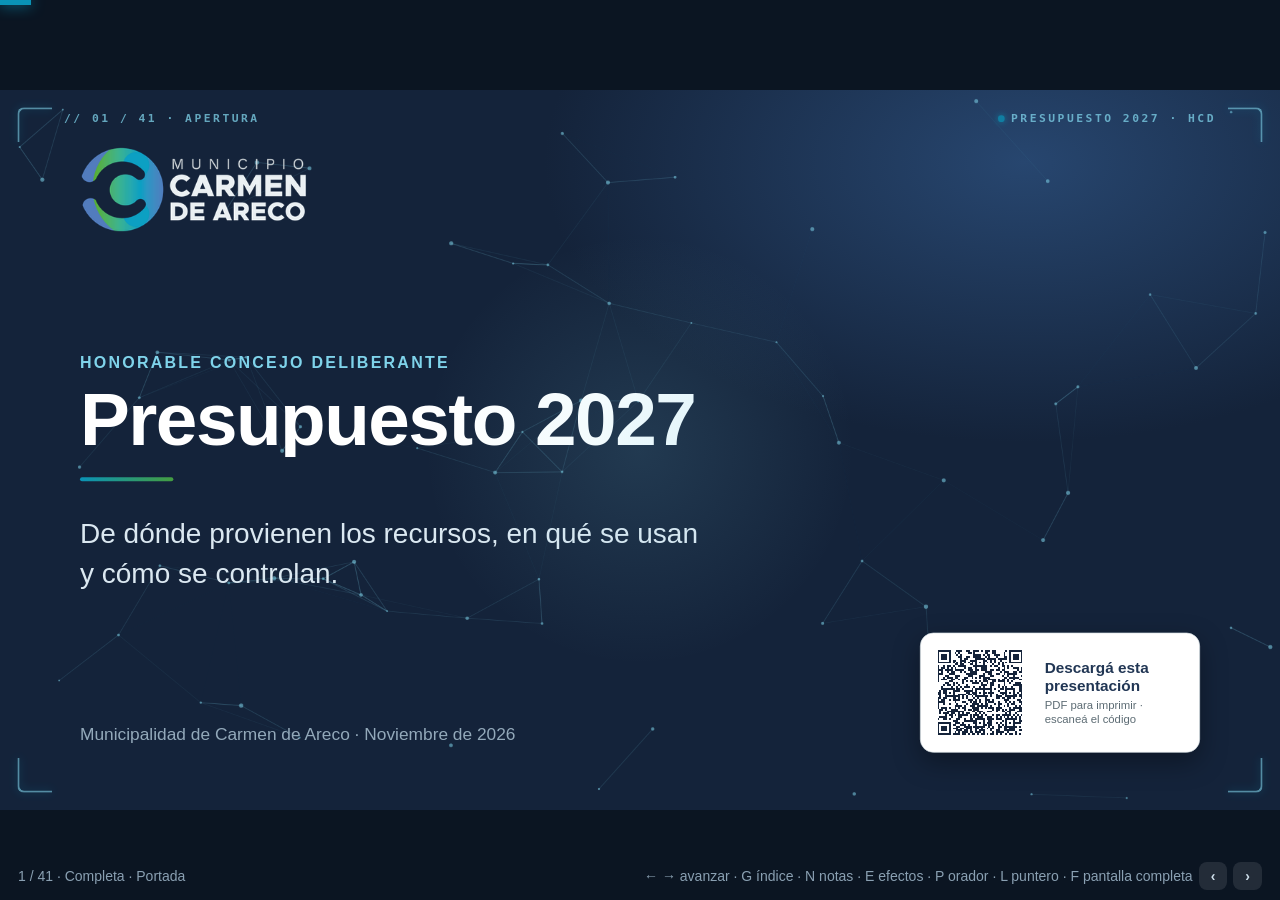
==== commit b058afd7: "PDF imprimible corregido (A4) y presentación actualizada - descargas/presentacion-presupuesto-2027-h" ====
--- a/presentacion/index.html
+++ b/presentacion/index.html
@@ -227,9 +227,7 @@
 .or-sig{font-size:20px;line-height:1.4}
 .or-bt{display:flex;gap:8px;flex-wrap:wrap}.or-bt button{flex:1;font:700 17px var(--f);padding:10px 14px;border-radius:10px;border:2px solid #3d5a80;background:#18304f;color:#e4edf4;cursor:pointer}.or-bt button:hover{border-color:#7fd3ea}.or-bt button.on{background:#7fd3ea;color:#0e1b2c}
 .or-ayuda{font-size:14px;color:#8aa0b2;margin-top:10px}
-@page pdf{size:1920px 1080px;margin:0}
-@page imp{size:A4 landscape;margin:9mm 10mm}
-body.pdf .slide{page:pdf}
+
 body.pdf{overflow:visible!important;background:#fff;height:auto;-webkit-print-color-adjust:exact;print-color-adjust:exact}
 body.pdf *{-webkit-print-color-adjust:exact;print-color-adjust:exact}
 body.pdf #stage{position:static!important;transform:none!important;width:1920px;height:auto;overflow:visible;background:none}
@@ -263,9 +261,11 @@
 .qr-dl.qrc{bottom:52px}.qr-dl.qrc .qr-img{width:168px;height:168px}
 .qr-dl.qrp .qr-img{width:150px;height:150px}.qr-dl.qrp .qr-txt{font-size:23px;max-width:210px}.qr-dl.qrp .qr-txt span{font-size:17px}
 /* imprimible (A4 horizontal, tema claro, ahorra tinta) */
-body.imp .pg{page:imp;break-after:page;page-break-after:always;width:1047px}
-body.imp .hoja{position:relative;width:1047px;height:589px;overflow:hidden;border:1px solid #cfd8dc;background:#fff}
-body.imp .hoja .slide{position:absolute!important;left:0!important;top:0!important;transform:scale(.5453)!important;transform-origin:0 0!important;width:1920px!important;height:1080px!important;background:#fff!important;break-after:auto!important;page-break-after:auto!important}
+body.imp #stage{width:1062px!important}
+body.imp .pg{break-after:page;page-break-after:always;width:1062px}
+body.imp .hoja{position:relative;width:1062px;height:597px;overflow:hidden;border:1px solid #cfd8dc;background:#fff}
+body.imp .hoja .slide{position:relative!important;inset:auto!important;transform:none!important;width:1920px!important;height:1080px!important;background:#fff!important;break-after:auto!important;page-break-after:auto!important}
+body.imp.zoomed .hoja .slide{zoom:.5531}
 body.imp .hoja-pie{display:flex;justify-content:space-between;font:600 11px Arial,sans-serif;color:#5d6c74;padding:6px 2px 0}
 body.imp .card{background:#fff!important;border:1px solid #cfd8dc!important;box-shadow:none!important}
 body.imp .num,body.imp .oscuro .num{text-shadow:none!important}
@@ -1548,7 +1548,8 @@
 const ORADOR=/[?&]orador/.test(location.search),PDFM=/[?&]pdf/.test(location.search);
 addEventListener('message',e=>{const m=e.data;if(!m||!m.t||ORADOR)return;if(m.t==='listo')enviarEstado();else if(m.t==='cmd'){if(m.c==='sig')sig();else if(m.c==='ant')ant();else if(String(m.c).startsWith('ruta:'))setRuta(m.c.slice(5))}});
 function iniciarPDF(){
-  document.body.classList.add('pdf');iniciarIconos();
+  document.body.classList.add('pdf');document.documentElement.style.background=/[?&]imp/.test(location.search)?'#fff':'#14233a';iniciarIconos();
+  {const st=document.createElement('style');st.textContent=/[?&]imp/.test(location.search)?'@page{size:A4 landscape;margin:7mm 8mm}':'@page{size:1920px 1080px;margin:0}';document.head.appendChild(st)}
   if(/[?&]imp/.test(location.search)){document.body.classList.add('imp');
     slides.forEach((sl,i)=>{sl.classList.remove('oscuro');$$('.logo',sl).forEach(g=>g.src=LOGO_CLARO);
       const pg=document.createElement('div');pg.className='pg';const h=document.createElement('div');h.className='hoja';
@@ -1556,6 +1557,16 @@
       const pie=document.createElement('div');pie.className='hoja-pie';pie.innerHTML='<span>Presupuesto 2027 · Municipalidad de Carmen de Areco · Honorable Concejo Deliberante</span><span>'+(SECDE[sl.id]||'')+' · '+(i+1)+' / '+slides.length+'</span>';pg.appendChild(pie)})}
   const so=(location.search.match(/solo=([0-9]+)/)||[])[1];if(so!==undefined)slides.forEach((sl,i)=>{if(i!==+so)(sl.closest(".pg")||sl).style.display="none"});
   slides.forEach(sl=>{if((sl.closest('.pg')||sl).style.display==="none")return;const fn=INIT[sl.id];if(fn){try{fn()}catch(err){console.error(sl.id,err)}}$$('[data-f]',sl).forEach(x=>x.classList.add('on'));$$('[data-count]',sl).forEach(el=>{const d=+(el.dataset.dec||0);el.textContent=(el.dataset.pre||'')+nf(d).format(parseFloat(el.dataset.count))+(el.dataset.suf||'')})});
+  const finalizar=()=>{
+    $$('.barra[data-w],.br[data-w]').forEach(b=>b.style.width=b.dataset.w+'%');
+    $$('.sg').forEach(r=>{r.style.transition='none';r.style.transform='scaleY(1)';r.style.opacity=1});
+    $$('.ba').forEach(r=>{r.setAttribute('y',r.dataset.y);r.setAttribute('height',r.dataset.h)});
+    $$('.bt').forEach(t=>t.setAttribute('opacity',1));
+    const c=$('#clr');if(c)c.setAttribute('width',1600);$$('#svg-flujo g[clip-path]').forEach(g=>g.removeAttribute('clip-path'));
+    $$('.wb,.wv,.wc').forEach(e=>{e.style.opacity=1;e.style.transitionDelay='0s'});
+  };
+  setTimeout(finalizar,1200);setTimeout(finalizar,5000);setTimeout(()=>document.body.classList.add('zoomed'),7000);
+  setTimeout(()=>{const d=document.documentElement;const anchos=[...document.querySelectorAll('body *')].filter(e=>{const r=e.getBoundingClientRect(),cs=getComputedStyle(e);return cs.display!=='none'&&r.right>1060&&!e.closest('.hoja')}).slice(0,6).map(e=>e.tagName+'#'+e.id+'.'+String(e.className).slice(0,20)+' '+Math.round(e.getBoundingClientRect().right));document.body.setAttribute('data-dim',d.scrollWidth+'x'+d.scrollHeight+' | fuera de hoja: '+anchos.join(' ; '))},6000);
   document.title='Presupuesto 2027 · HCD';
 }
 function iniciarOrador(){
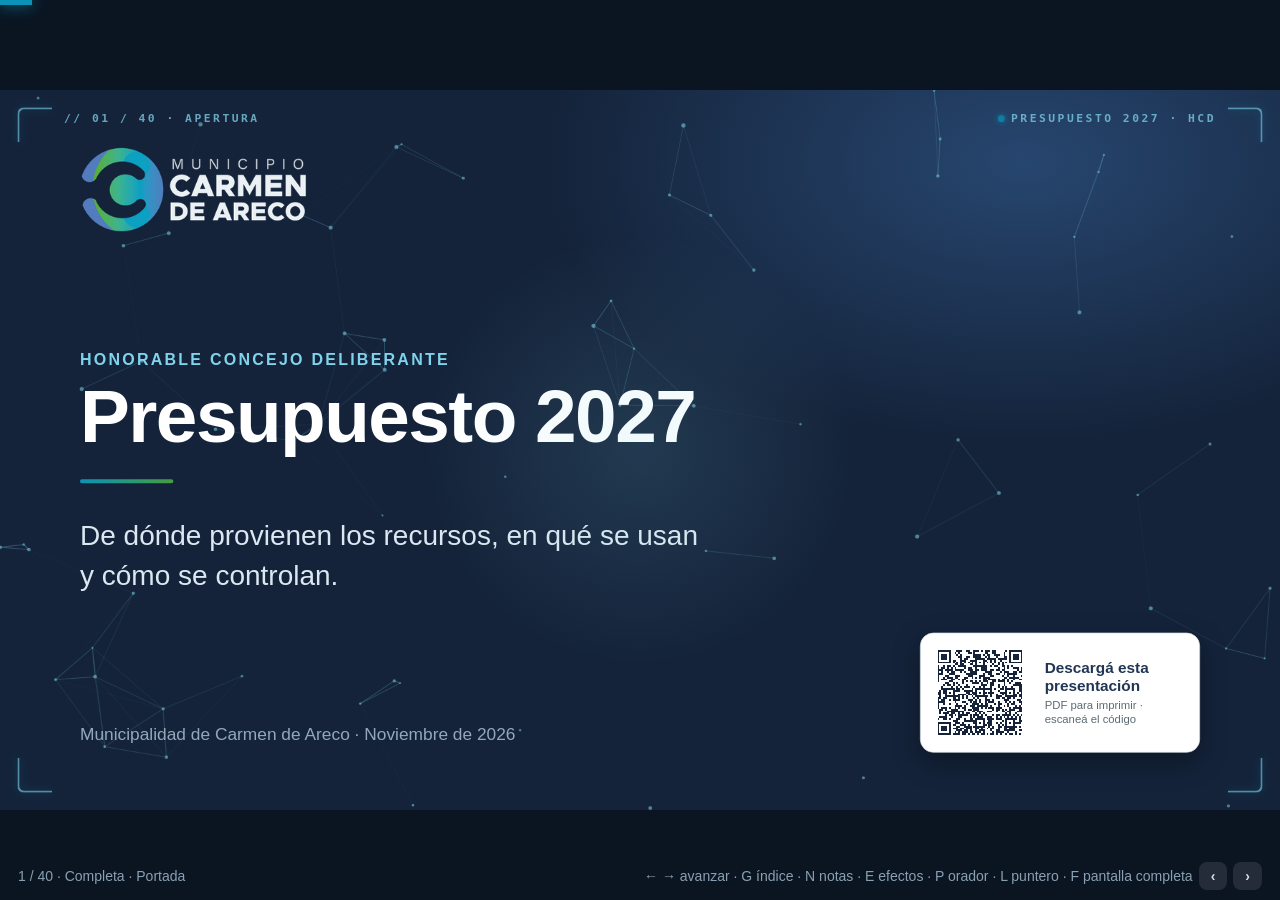
==== commit 692768ad: "Presentación HCD: enfoque social, FODA, Cuentas Claras y PDF actualizado Co-Authored-By: Claude Sonn" ====
--- a/presentacion/index.html
+++ b/presentacion/index.html
@@ -81,7 +81,7 @@
 #grilla.on{display:grid;grid-template-columns:repeat(auto-fill,minmax(300px,1fr));gap:18px;align-content:start}
 #grilla .mini{background:#132338;border:2px solid #263b58;border-radius:12px;padding:14px 16px;color:#e4edf4;cursor:pointer;font-size:16px;min-height:96px}
 #grilla .mini:hover{border-color:var(--turquesa)}#grilla .mini span{display:block;color:#7fd3ea;font-weight:700;font-size:13px;margin-bottom:6px}
-#tip{position:absolute;pointer-events:none;background:var(--oscuro);color:#fff;padding:12px 18px;border-radius:12px;font-size:24px;line-height:1.35;z-index:50;opacity:0;transition:opacity .15s;white-space:nowrap}
+#tip{position:fixed;left:0;top:0;pointer-events:none;background:#14233a;color:#fff;padding:7px 12px;border-radius:10px;font-size:clamp(12px,1.02vw,17px);line-height:1.3;z-index:1000;opacity:0;transition:opacity .12s;max-width:min(360px,62vw);white-space:normal;box-shadow:0 8px 24px rgba(0,0,0,.35)}
 .logo{height:92px}
 .sep{height:6px;width:140px;background:linear-gradient(90deg,var(--turquesa),var(--verde));border-radius:3px;margin:30px 0}
 /* tablas */
@@ -139,13 +139,13 @@
 .card::after{content:'';position:absolute;inset:0;border-radius:inherit;pointer-events:none;opacity:0;transition:opacity .3s;background:radial-gradient(380px circle at var(--x,50%) var(--y,50%),rgba(10,147,182,.17),transparent 62%)}
 .card:hover::after{opacity:1}
 .card.alerta{background:rgba(255,246,227,.8)!important}
-h2{background:linear-gradient(90deg,var(--marino) 0,var(--marino) 58%,var(--turquesa) 100%);-webkit-background-clip:text;background-clip:text;color:transparent}
-.oscuro h2{background:linear-gradient(90deg,#fff 0,#fff 55%,#7fd3ea 100%);-webkit-background-clip:text;background-clip:text;color:transparent}
+h2{color:var(--marino);padding-bottom:.06em}
+.oscuro h2{color:#fff}
 .oscuro .num{text-shadow:0 0 30px rgba(127,211,234,.5)}
 #barra{box-shadow:0 0 14px var(--turquesa)}
 .hb .barra{box-shadow:0 0 16px -2px rgba(10,147,182,.55)}
 .wf .wb{box-shadow:0 8px 20px rgba(0,0,0,.16)}
-#s-portada h1{background:linear-gradient(100deg,#fff 18%,#7fd3ea 45%,#fff 72%);background-size:260% 100%;-webkit-background-clip:text;background-clip:text;color:transparent;animation:ent 1s both,brillo 7s linear 1s infinite}
+#s-portada h1{color:#fff;padding-bottom:.06em}
 @keyframes brillo{to{background-position:-260% 0}}
 @keyframes subir{from{opacity:0;transform:translateY(26px)}to{opacity:1;transform:none}}
 .slide.activa h2{animation:subir .8s both}
@@ -245,7 +245,8 @@
 #s-marco .card p,#s-leer .card p,#s-control .card p,#s-abiertos .card p{font-size:31px!important;line-height:1.38}
 #s-marco .card h3,#s-leer .card h3,#s-control .card h3,#s-abiertos .card h3,#s-acciones .card h3{font-size:36px!important}
 #s-acciones .card p{font-size:30px!important;line-height:1.38}
-#s-nov .card p{font-size:29px!important}#s-nov .card h3{font-size:36px!important}
+#s-nov .np{font-size:27px;line-height:1.35;color:var(--suave)}#s-nov .np b{color:var(--marino)}
+.ed-lista{margin-top:8px}.ed-lista div{display:flex;justify-content:space-between;gap:14px;font-size:21px;line-height:1.25;padding:3px 0;border-bottom:1px solid var(--linea)}.ed-lista span{color:var(--tinta)}.ed-lista b{white-space:nowrap}#s-nov .card h3{font-size:36px!important}
 #s-glos .card p{font-size:25px!important}#s-glos .card h3{font-size:30px!important}
 #m5-dem .card p{font-size:27px!important;line-height:1.35}#m5-dem .card h3{font-size:34px!important}
 .faq-q{font-size:27px;padding:15px 16px}
@@ -288,6 +289,7 @@
   #grilla.on{padding:18px 14px!important}
   .gr-items{grid-template-columns:repeat(auto-fill,minmax(150px,1fr))}
 }
+.mr{display:grid;grid-template-columns:150px 1fr 84px;gap:12px;align-items:center;font-size:21px;margin:6px 0}.mr .p{height:15px;background:#e6edf0;border-radius:6px;overflow:hidden}.mr .p i{display:block;height:100%;border-radius:6px}.mr b{text-align:right;color:var(--marino);font-variant-numeric:tabular-nums}
 </style>
 </head>
 <body>
@@ -317,19 +319,6 @@
   <p class="lead" style="font-size:28px;margin-top:8px">Elegí un recorrido. Se puede cambiar en cualquier momento con las teclas <b>1</b>, <b>2</b> y <b>3</b>, y <b>G</b> abre el índice por secciones.</p>
   <div class="cuerpo" style="gap:24px;align-items:stretch;margin-top:26px;flex:none" id="rutas"></div>
   <div id="secs" style="display:flex;gap:12px;flex-wrap:wrap;margin-top:26px"></div>
-</section>
-
-<!-- 2 QUÉ SE TRATA -->
-<section class="slide" id="s-marco" data-titulo="Qué se trata hoy">
-  <div class="kicker">Punto de partida</div>
-  <h2>Qué se le pide al Concejo</h2>
-  <p class="lead">Sancionar la ordenanza de <b>Presupuesto de Gastos y Cálculo de Recursos 2027</b>, que fija cuánto puede gastar el municipio y con qué recursos lo financia.</p>
-  <div class="cuerpo" style="gap:30px">
-    <div class="card col" style="flex:1" data-f="1"><h3><i data-i="gavel"></i>Se aprueba por simple mayoría</h3><p>Ley Orgánica de las Municipalidades, art. 34: cada año el Concejo sanciona el presupuesto del año siguiente, con la mayoría simple de los concejales presentes.</p></div>
-    <div class="card col" style="flex:1" data-f="2"><h3><i data-i="scale"></i>Debe estar equilibrado</h3><p>Arts. 31 y 124: no se autorizan gastos sin recursos que los financien ni presupuestos con déficit. Es la regla que más pesa en esta presentación.</p></div>
-    <div class="card col" style="flex:1" data-f="3"><h3><i data-i="clock"></i>Hay un plazo</h3><p>Art. 37: el Concejo lo remite al Intendente antes del 31 de diciembre. Si no se sanciona, rige el presupuesto del año anterior.</p></div>
-    <div class="card col" style="flex:1" data-f="4"><h3><i data-i="shield-check"></i>Es un límite, no una obligación</h3><p>Art. 118: el presupuesto es el límite de las autorizaciones de gasto. Cambiarlo después requiere iniciativa del Ejecutivo y ordenanza.</p></div>
-  </div>
 </section>
 
 <!-- 3 CÓMO LEER -->
@@ -514,7 +503,7 @@
   </div>
   <div class="cuerpo" style="gap:30px;margin-top:12px">
     <div class="col" style="flex:1.75;min-height:0"><div id="mp-bc" style="font-size:23px;height:36px;color:var(--suave);padding-top:4px"></div><div id="mp-tm"></div></div>
-    <div class="col" style="flex:.8"><div class="card" id="mp-panel" style="flex:1;overflow:auto;padding:18px 24px"></div></div>
+    <div class="col" style="flex:.8"><div class="card" id="mp-panel" style="flex:1;overflow-y:auto;overflow-x:hidden;padding:18px 24px"></div></div>
   </div>
 </section>
 
@@ -540,14 +529,14 @@
 <!-- 12 PERSONAL -->
 <section class="slide" id="s-personal" data-titulo="Personal">
   <div class="kicker">Gastos · personal</div>
-  <h2>Personal: 42 centavos de cada peso</h2>
+  <h2>Personal: $42 de cada $100</h2>
   <div class="cuerpo" style="gap:44px">
     <div class="col" style="flex:.85;gap:22px">
       <div class="card" style="padding:12px 28px"><div class="num" style="font-size:70px;color:var(--marino)"><span data-count="7651.5" data-dec="1" data-pre="$"></span></div><p>millones en 2027 (42,4 % del presupuesto)</p></div>
       <div class="card" data-f="1" style="padding:20px 28px"><h3 style="font-size:26px;margin-bottom:6px"><i data-i="users"></i>Peso del personal en el gasto</h3>
         <div class="hb" id="hb-pesopers" style="--lw:150px;--vw:120px;gap:6px"></div>
         <p class="nota" style="margin-top:6px;font-size:19px">2025 y 2026: devengado ene–oct. 2027: presupuesto.</p></div>
-      <div class="card" data-f="2" style="padding:16px 28px"><p><span style="font-size:24px"><b>45,1 %</b> del gasto corriente (Provincia 2024: 46 %). El <b>70,9 %</b> del gasto en sueldos va a servicios directos a la comunidad. Variación frente al cierre 2026: <b>+19,9 %</b> nominal.</span></p></div>
+      <div class="card" data-f="2" style="padding:16px 28px"><p><span style="font-size:24px"><b>45,1 %</b> del gasto corriente (Provincia 2024: 46 %). El <b>70,9 %</b> del gasto en sueldos va a servicios directos a la comunidad. Se prevén aumentos y variaciones salariales en sintonía con la inflación.</span></p></div>
     </div>
     <div class="col" style="flex:1.15"><div class="card" style="flex:1"><h3>Cargos presupuestados por área</h3><div id="cargos"></div>
       <p class="nota">Se muestran cargos agregados por área; no se publican nombres ni sueldos individuales.</p></div></div>
@@ -559,11 +548,11 @@
   <div class="kicker">Gastos · inversión</div>
   <h2>Menos obra directa, más transferencias</h2>
   <div class="cuerpo" style="gap:44px">
-    <div class="col" style="flex:1"><div class="card" style="flex:1"><h3>Bienes de uso (obra y equipamiento directo)</h3><p style="margin-bottom:6px">En millones de pesos de 2027. 2026 es proyección de cierre; 2027, presupuesto.</p><svg id="svg-inv" viewBox="0 0 800 460" style="width:100%;height:auto"></svg></div></div>
+    <div class="col" style="flex:1"><div class="card" style="flex:1"><h3>Bienes de uso y transferencias nacionales</h3><p style="margin-bottom:6px;font-size:23px">Millones de pesos de 2027. 2026 es proyección de cierre; 2027, presupuesto.</p><svg id="svg-inv" viewBox="0 0 800 500" style="width:100%;height:auto"></svg></div></div>
     <div class="col" style="flex:.85;gap:22px">
       <div class="card" data-f="1"><h3>En 2027</h3>
         <table class="t"><tr><td>Bienes de uso</td><td>$382,7 M</td></tr><tr><td>Transferencias de capital (Fondo Educativo)</td><td>$440,0 M</td></tr><tr class="tot"><td>Inversión total</td><td>$822,7 M</td></tr></table></div>
-      <div class="card alerta" data-f="2"><h3><i data-i="eye"></i>Lectura</h3><p>La inversión directa cae 37 % frente al cierre proyectado 2026 y representa 2,1 % del presupuesto. Parte pasa a ejecutarse vía transferencias de capital, y $970 M de caminos rurales (convenio con APACA) se reclasifican como transferencia. Conviene conocer qué obra financia cada una.</p></div>
+      <div class="card alerta" data-f="2" style="padding:20px 26px"><h3><i data-i="eye"></i>Lectura</h3><p id="inv-lectura" style="font-size:23px;line-height:1.35"></p></div>
     </div>
   </div>
 </section>
@@ -611,7 +600,8 @@
   <div class="kicker">Historia · pesos de 2027</div>
   <h2>¿Es mucho o poco? La serie 2019–2027</h2>
   <div style="display:flex;gap:30px;align-items:center;margin-top:20px"><div class="tabs" id="tabs-serie"></div></div>
-  <div class="cuerpo" style="margin-top:20px"><div class="col" style="flex:1"><div class="card" style="flex:1;padding:20px"><svg id="svg-serie" viewBox="0 0 1600 560" style="width:100%;height:100%"></svg></div></div></div>
+  <p id="serie-lectura" style="font-size:23px;line-height:1.35;margin-top:12px;min-height:62px"></p>
+  <div class="cuerpo" style="margin-top:8px"><div class="col" style="flex:1;min-height:0"><div class="card" style="flex:1;min-height:0;overflow:hidden;padding:14px 20px"><svg id="svg-serie" viewBox="0 0 1600 560" style="width:100%;height:100%"></svg></div></div></div>
   <p class="nota">Todo en pesos promedio de 2027 (IPC INDEC; 2026 y 2027 con inflación esperada). 2019–2025 es ejecución; 2026, cierre proyectado; 2027, presupuesto. En pesos constantes, el gasto 2027 es 0,1 % menor que el cierre 2026 y 3,5 % menor que el de 2025.</p>
 </section>
 
@@ -619,9 +609,7 @@
 <section class="slide" id="s-comp" data-titulo="Frente a otros municipios">
   <div class="kicker">Comparación</div>
   <h2>Frente a los municipios bonaerenses</h2>
-  <div class="tabs" id="tabs-comp" style="margin-top:24px"></div>
-  <div class="cuerpo" style="gap:44px"><div class="col" style="flex:1.3"><div class="hb" id="hb-comp" style="--lw:560px;--vw:160px;gap:24px"></div></div>
-    <div class="col" style="flex:.9"><div class="card" id="comp-lectura"></div></div></div>
+  <div class="cuerpo" id="comp-grid" style="display:grid;grid-template-columns:repeat(3,1fr);grid-template-rows:1fr 1fr;gap:18px;margin-top:18px"></div>
   <p class="nota" id="comp-nota"></p>
 </section>
 
@@ -638,7 +626,7 @@
     <div class="col" style="flex:1.2"><div class="card" style="flex:1" data-f="1"><h3><i data-i="gavel"></i>¿Cuánto pesa el Concejo?</h3>
       <div class="tabs" id="tabs-hcd" style="margin:10px 0 20px"></div>
       <svg viewBox="0 0 900 190" style="width:100%"><rect x="20" y="70" width="860" height="50" rx="14" fill="#e6edf0"/><rect id="g-bar" x="20" y="70" width="0" height="50" rx="14" fill="#0a93b6" style="transition:width 1.2s cubic-bezier(.2,.8,.2,1)"/>
-      <g id="g-tope" style="transition:opacity .4s"><line id="g-tl" x1="720" y1="50" x2="720" y2="138" stroke="#b5453a" stroke-width="4"/><text id="g-tt" x="720" y="36" text-anchor="middle" font-size="26" font-weight="700" fill="#b5453a">Tope legal 2,0 %</text></g>
+      <g id="g-tope" style="transition:opacity .4s"><line id="g-tl" x1="720" y1="50" x2="720" y2="138" stroke="#b5453a" stroke-width="4"/><text id="g-tt" x="720" y="36" text-anchor="middle" font-size="26" font-weight="700" fill="#b5453a">Referencia 2,0 %</text></g>
       <text id="g-txt" x="20" y="176" font-size="32" font-weight="800" fill="#213654"></text></svg>
       <p id="g-expl" style="margin-top:6px"></p></div></div>
   </div>
@@ -729,26 +717,24 @@
   <h2>FODA del presupuesto 2027</h2>
   <div class="cuerpo" style="gap:20px;margin-top:20px;display:grid;grid-template-columns:1fr 1fr;grid-template-rows:1fr 1fr">
     <div class="card" data-f="1" style="border-top:8px solid var(--verde);padding:18px 26px"><h3 style="color:var(--verde);font-size:30px"><i data-i="badge-check"></i>Fortalezas</h3><ul>
-      <li>Cierra en equilibrio, <b>fuente por fuente</b>.</li>
-      <li>Recursos municipales: de <b>23 % a 40 %</b> del total desde 2019.</li>
-      <li>Deuda de sólo <b>1,2 %</b>; el ahorro la cubre 4,6 veces.</li>
-      <li>Personal: <b>45,1 %</b> del gasto corriente, bajo el 46 % provincial.</li>
-      <li>Recursos propios: <b>+61 % real</b> entre 2023 y 2025.</li></ul></div>
+      <li>Presupuesto en equilibrio, <b>fuente por fuente</b> y sin nuevo endeudamiento.</li>
+      <li><b>Estado presente:</b> el 70,9 % de los sueldos se destina a servicios directos a la comunidad.</li>
+      <li>Asistencia social con fondos propios <b>+46 % real</b> (2024–2026) y salud sostenida con <b>$885 M</b> propios.</li>
+      <li>Recursos municipales: de <b>23 % a 40 %</b> del total desde 2019, para sostener políticas propias.</li></ul></div>
     <div class="card" data-f="3" style="border-top:8px solid var(--azul);padding:18px 26px"><h3 style="color:var(--azul);font-size:30px"><i data-i="trending-up"></i>Oportunidades</h3><ul>
-      <li>Mayor <b>cobrabilidad</b> de tasas: cada 1 % de recursos = $180 M.</li>
-      <li>Convenios y programas provinciales: sólo +5 % previsto.</li>
-      <li>Fondo Educativo en alza (+33 %) para infraestructura escolar.</li>
-      <li>Crecimiento real esperado de ~2,1 % (REM BCRA).</li>
-      <li>Mejor gestión de caja con seguimiento mensual.</li></ul></div>
-    <div class="card" data-f="2" style="border-top:8px solid var(--ambar);padding:18px 26px"><h3 style="color:var(--ambar);font-size:30px"><i data-i="triangle-alert"></i>Debilidades <span style="font-size:22px;font-weight:600">· y cómo las manejamos</span></h3><ul>
-      <li>Equilibrio exacto, <b>sin colchón</b> → reglas de ajuste y seguimiento mensual.</li>
-      <li>Inversión: 4,7 % del gasto (Provincia, 9 %) → obras vía transferencias de capital y memoria de obras.</li>
-      <li>Ahorro corriente 5,7 % → priorizar gasto y cobrabilidad.</li>
-      <li>Cobrabilidad de servicios urbanos (cobro en el año de emisión): de 38 % a 31 % entre 2023 y 2025 → intimaciones y regularización de cartera.</li></ul></div>
-    <div class="card" data-f="4" style="border-top:8px solid var(--rojo);padding:18px 26px"><h3 style="color:var(--rojo);font-size:30px"><i data-i="flame"></i>Amenazas <span style="font-size:22px;font-weight:600">· y cómo las manejamos</span></h3><ul>
+      <li>Convenios con la Provincia para ampliar políticas compartidas en educación, salud y caminos.</li>
+      <li>Fondo Educativo en alza (+33 %): infraestructura y programas educativos.</li>
+      <li>Crecimiento esperado de ~2,1 % (REM BCRA): más actividad y empleo local.</li>
+      <li><b>Cuentas Claras:</b> transparencia activa como base de confianza y participación.</li></ul></div>
+    <div class="card" data-f="2" style="border-top:8px solid var(--ambar);padding:18px 26px"><h3 style="color:var(--ambar);font-size:30px"><i data-i="triangle-alert"></i>Debilidades <span style="font-size:22px;font-weight:600">· y cómo las atendemos</span></h3><ul>
+      <li>Equilibrio exacto, <b>sin colchón</b> → seguimiento permanente y prioridad a servicios esenciales y personal.</li>
+      <li>Inversión: 4,7 % del gasto (Provincia, 9 %) → obras con transferencias de capital y convenios.</li>
+      <li>Ahorro corriente 5,7 % → más recursos propios, sin recortar derechos.</li>
+      <li>Cobrabilidad de servicios urbanos: de 38 % a 31 % (2023–2025) → regularización con planes de pago accesibles.</li></ul></div>
+    <div class="card" data-f="4" style="border-top:8px solid var(--rojo);padding:18px 26px"><h3 style="color:var(--rojo);font-size:30px"><i data-i="flame"></i>Amenazas <span style="font-size:22px;font-weight:600">· y cómo las atendemos</span></h3><ul>
       <li><b>60 %</b> de los recursos depende de la Provincia → gestión permanente de fondos y convenios.</li>
-      <li>Inflación y paritarias → pauta revisable y ajustes por ordenanza.</li>
-      <li>Retiro de transferencias y obras nacionales (cero desde 2024) → el municipio se hizo cargo con recursos propios.</li>
+      <li>Retiro del Estado nacional (transferencias y obras en cero desde 2024) → el municipio se hizo cargo con recursos propios.</li>
+      <li>Más demanda social (medicamentos, alimentos, alquileres) → asistencia con fondos propios.</li>
       <li>Caja ajustada ($151 M a octubre) → calendario de pagos.</li></ul></div>
   </div>
 </section>
@@ -757,27 +743,22 @@
 <section class="slide" id="s-acciones" data-titulo="Cómo nos hacemos fuertes">
   <div class="kicker">Propuesta de gestión</div>
   <h2>Cómo nos hacemos fuertes en 2027</h2>
-  <p class="lead" style="font-size:30px">Cada línea de acción potencia una fortaleza o neutraliza un riesgo del FODA.</p>
+  <p class="lead" style="font-size:30px">Cada línea de acción potencia una fortaleza o atiende un riesgo del FODA.</p>
   <div class="cuerpo" style="gap:22px;display:grid;grid-template-columns:1fr 1fr">
-    <div class="card" data-f="1" style="padding:20px 28px"><div class="num" style="font-size:54px;color:var(--turquesa)">1</div><h3><i data-i="chart-column"></i>Tablero de ejecución público</h3><p style="font-size:25px">Informe trimestral con la ejecución real frente al presupuesto. Convierte la transparencia en ventaja política.</p></div>
-    <div class="card" data-f="2" style="padding:20px 28px"><div class="num" style="font-size:54px;color:var(--azul)">2</div><h3><i data-i="scale"></i>Regla de ajuste ante desvíos</h3><p style="font-size:25px">Si la recaudación cae, un orden de prioridades previamente acordado: se protege personal y servicios esenciales.</p></div>
-    <div class="card" data-f="3" style="padding:20px 28px"><div class="num" style="font-size:54px;color:var(--agua)">3</div><h3><i data-i="receipt"></i>Cobrabilidad de tasas</h3><p style="font-size:25px">Regularización de cartera y campañas de cobro (por ejemplo, Tasa Vial Urbana). Cada punto adicional de cobro suma recursos propios.</p></div>
-    <div class="card" data-f="4" style="padding:20px 28px"><div class="num" style="font-size:54px;color:var(--lima)">4</div><h3><i data-i="construction"></i>Memoria de obras y convenios</h3><p style="font-size:25px">Cartera de obras con monto, fuente y plazo; gestión activa de convenios provinciales para ampliar financiamiento.</p></div>
-  </div>
-  <p class="nota">Son líneas de acción propuestas para discusión, no compromisos formales.</p>
-</section>
-
-<!-- 20 PUNTOS ABIERTOS -->
-<section class="slide" id="s-abiertos" data-titulo="Qué se sigue afinando">
-  <div class="kicker">Transparencia</div>
-  <h2>Qué se sigue afinando</h2>
-  <p class="lead" style="font-size:30px">El anteproyecto cierra aritméticamente. Estos puntos requieren validación adicional y se informarán al Concejo.</p>
-  <div class="cuerpo" style="gap:26px;flex-wrap:wrap;align-content:flex-start">
-    <div class="card" style="flex:1 1 44%" data-f="1"><h3><i data-i="refresh-cw"></i>Transferencia a APACA</h3><p>$970 M (43 % de las transferencias) por el convenio de caminos rurales: destino identificado; falta documentar acto, calendario y clasificación.</p></div>
-    <div class="card" style="flex:1 1 44%" data-f="2"><h3><i data-i="siren"></i>Defensa Civil y Recolección</h3><p>Nueva estructura de programas: falta distribuir combustible, mantenimiento y contratos por actividad.</p></div>
-    <div class="card" style="flex:1 1 44%" data-f="3"><h3><i data-i="circle-help"></i>Seis servicios sin importe explícito</h3><p>Pasajes y viáticos: se consignará un importe o un cero fundado.</p></div>
-    <div class="card" style="flex:1 1 44%" data-f="4"><h3><i data-i="tag"></i>Recursos afectados</h3><p>Vincular cada recurso afectado con el gasto que lo usa, y probar escenarios de recaudación y precios.</p></div>
-  </div>
+    <div class="card" data-f="1" style="padding:20px 28px"><div class="num" style="font-size:54px;color:var(--turquesa)">1</div><h3><i data-i="shield-check"></i>Cuentas Claras: confianza y transparencia</h3><p style="font-size:25px">Ejecución, licitaciones, sueldos y declaraciones juradas abiertos a todos los vecinos en el portal municipal.</p></div>
+    <div class="card" data-f="2" style="padding:20px 28px"><div class="num" style="font-size:54px;color:var(--azul)">2</div><h3><i data-i="scale"></i>Servicios esenciales protegidos</h3><p style="font-size:25px">Si la recaudación cae, un orden de prioridades definido de antemano protege al personal y los servicios esenciales.</p></div>
+    <div class="card" data-f="3" style="padding:20px 28px"><div class="num" style="font-size:54px;color:var(--agua)">3</div><h3><i data-i="receipt"></i>Cobrabilidad con equidad</h3><p style="font-size:25px">Que todos aporten según la norma: regularización de cartera, planes de pago accesibles y campañas de cobro, como la Tasa Vial Urbana.</p></div>
+    <div class="card" data-f="4" style="padding:20px 28px"><div class="num" style="font-size:54px;color:var(--lima)">4</div><h3><i data-i="heart-handshake"></i>Más financiamiento para la comunidad</h3><p style="font-size:25px">Gestión activa de convenios con la Provincia para escuelas, caminos rurales y servicios, con cada obra a la vista: monto, fuente y plazo.</p></div>
+  </div>
+</section>
+
+<!-- 19d CUENTAS CLARAS -->
+<section class="slide" id="s-cuentas" data-titulo="Cuentas Claras">
+  <div class="kicker">Transparencia y confianza</div>
+  <h2>Cuentas Claras: todo a la vista de los vecinos</h2>
+  <p class="lead" style="font-size:28px;margin-top:10px">El portal de transparencia del Municipio reúne los datos públicos para consultar, descargar y reutilizar. Cada tarjeta lleva a su sección.</p>
+  <div class="cuerpo" style="gap:18px;display:grid;grid-template-columns:repeat(4,1fr);grid-template-rows:1fr 1fr;margin-top:18px" id="cc-grid"></div>
+  <p class="nota" style="font-size:25px;margin-top:14px">Portal: <a href="https://carmendeareco.gob.ar/transparencia/" target="_blank" rel="noopener" onclick="event.stopPropagation()" style="color:var(--turquesa);font-weight:700">carmendeareco.gob.ar/transparencia</a></p>
 </section>
 
 <!-- 21 CONTROL -->
@@ -785,17 +766,17 @@
   <div class="kicker">Seguimiento</div>
   <h2>Cómo se controla durante 2027</h2>
   <div class="cuerpo" style="gap:30px">
-    <div class="card col" style="flex:1" data-f="1"><div class="num" style="font-size:70px;color:var(--turquesa)">01</div><h3><i data-i="database"></i>Ejecución registrada</h3><p>La ejecución (devengado y percibido) se registra en SIMCO y puede contrastarse mes a mes con este presupuesto.</p></div>
+    <div class="card col" style="flex:1" data-f="1"><div class="num" style="font-size:70px;color:var(--turquesa)">01</div><h3><i data-i="shield-check"></i>Ejecución a la vista</h3><p>En Cuentas Claras, los informes económico-financieros, la ejecución presupuestaria y un tablero interactivo de recursos y gastos permiten contrastarla con este presupuesto.</p></div>
     <div class="card col" style="flex:1" data-f="2"><div class="num" style="font-size:70px;color:var(--azul)">02</div><h3><i data-i="gavel"></i>Cambios, con el Concejo</h3><p>Todo gasto fuera de lo presupuestado requiere recursos que lo financien y, en general, ordenanza de modificación (arts. 119 y 124).</p></div>
-    <div class="card col" style="flex:1" data-f="3"><div class="num" style="font-size:70px;color:var(--agua)">03</div><h3><i data-i="search"></i>Datos abiertos</h3><p>Sitio público con recursos, gastos por programa y cargos descargables, comparaciones y versión para imprimir de 25 páginas.</p></div>
-  </div>
-  <p class="nota" style="font-size:26px;margin-top:28px">tomasrisso91-source.github.io/presupuesto_2027_carmen_de_areco</p>
+    <div class="card col" style="flex:1" data-f="3"><div class="num" style="font-size:70px;color:var(--agua)">03</div><h3><i data-i="database"></i>Datos abiertos</h3><p>Datasets exportados de RAFAM en Cuentas Claras y un sitio del presupuesto 2027 con recursos, gastos por programa y cargos descargables.</p></div>
+  </div>
+  <p class="nota" style="font-size:25px;margin-top:26px"><a href="https://carmendeareco.gob.ar/transparencia/" target="_blank" rel="noopener" onclick="event.stopPropagation()" style="color:var(--turquesa);font-weight:700">carmendeareco.gob.ar/transparencia</a> · <a href="https://tomasrisso91-source.github.io/presupuesto_2027_carmen_de_areco/" target="_blank" rel="noopener" onclick="event.stopPropagation()" style="color:var(--turquesa);font-weight:700">tomasrisso91-source.github.io/presupuesto_2027_carmen_de_areco</a></p>
 </section>
 
 <!-- 21b PREGUNTAS FRECUENTES -->
 <section class="slide" id="s-faq" data-titulo="Preguntas frecuentes">
-  <div class="kicker">Para responder en la sesión</div>
-  <h2>Preguntas que probablemente nos hagan</h2>
+  <div class="kicker">Respuestas con respaldo</div>
+  <h2>Preguntas y respuestas con respaldo</h2>
   <div class="cuerpo" style="gap:34px;margin-top:20px">
     <div class="col" style="flex:.85"><div class="card" style="flex:1;padding:12px 14px" id="faq-lista"></div></div>
     <div class="col" style="flex:1.2"><div class="card" style="flex:1;padding:24px 30px" id="faq-resp"></div></div>
@@ -837,11 +818,10 @@
 <div id="pie"><span id="cont"></span><span><span class="ayuda">← → avanzar · G índice · N notas · E efectos · P orador · L puntero · F pantalla completa</span><button id="b-ant">‹</button><button id="b-sig">›</button></span></div>
 
 <script>
-const D={"libreInc":{"1":6907503872,"2":1843200000,"3":3409800000,"4":61800000,"5":1048651441,"6":15000000,"7":220044687},"flujoG":{"libre|Conducción Superior":807858847,"libre|Secretaría de Hacienda y Finanzas":1571077907,"fijo|Secretaría de Hacienda y Finanzas":910205993,"libre|Servicios de la Deuda":220044687,"libre|Secretaría de Derechos Humanos":2123389656,"fijo|Secretaría de Derechos Humanos":1383794007,"libre|Secretaría de Gobierno":2006325597,"fijo|Secretaría de Gobierno":348000000,"libre|Secretaría de Planificación":6479086027,"fijo|Secretaría de Planificación":1884000000,"libre|Honorable Concejo Deliberante":298217279},"actsTot":{"":5514624057,"Transferencias e infraestructura de instituciones educativas":633200000,"Talleres municipales":73000000,"Becas municipales":95000000,"Centro Universitario Carmen de Areco":80005993,"Administración y gestión de Bromatología":109510346,"Refugio Canino":96000000,"Administración de Salud":413083489,"CAPS (centros de atención primaria)":500328633,"S.U.M.A.R.":29000000,"SAME":63696666,"Administración de Inclusión Social":232616161,"Adultos mayores":46706856,"Fortalecimiento de programas":51000000,"Administración de Educación":13600000,"Centro de Día":446134332,"Rincón de Luz":576062562,"EPI Eva Duarte":136197113,"Administración de Juventud":26351127,"Programa Envión":47400000,"Programa Centros Juveniles":29000000,"Programa CASA":31000000,"Administración de Niñez y Servicio Local":193732873,"Operadores de calle":17000000,"Casa de Abrigo":255951127,"Barrio Adentro":16000000,"Programa Juguemos Piola":16000000,"Administración de Seguridad":179944456,"Tránsito y Guardia Urbana":285553168,"Oficina de Monitoreo":190853118,"Policía Comunal":324600000,"Fondo de Fortalecimiento de la Seguridad":96000000,"Defensa Civil":24051127,"Administración de Cultura":85135306,"Museo Histórico":40368654,"Eventos culturales y fiestas":133800000,"Administración de Deportes":169740402,"Estadio Municipal":12500000,"Juegos Bonaerenses":73300000,"Administración de Planificación":68031551,"Delegación Gouin":85354652,"Delegación Tres Sargentos":190412104,"Balneario Municipal":200778129,"Administración de Ambiente e Higiene Urbana":150277579,"Planta recicladora":96443237,"Arbolado público":52186236,"Mantenimiento de espacios verdes":906409312,"Barrido, limpieza y riego":361800000,"Corralón municipal":179569885,"Cementerio municipal":87279754,"Residuos urbanos y disposición final":340901536,"Residuos no convencionales":226477738,"Residuos sólidos urbanos y recolección diferenciada":52726871,"Administración de Obras Públicas":390764183,"Mantenimiento de la planta urbana":911665989,"Saneamiento de agua y cloacas":595873678,"Mantenimiento de caminos":1020500000,"Alumbrado público":756500000},"apaca":970200000,"iconos":{"arrow-up":[["path",{"d":"m5 12 7-7 7 7"}],["path",{"d":"M12 19V5"}]],"badge-check":[["path",{"d":"M3.85 8.62a4 4 0 0 1 4.78-4.77 4 4 0 0 1 6.74 0 4 4 0 0 1 4.78 4.78 4 4 0 0 1 0 6.74 4 4 0 0 1-4.77 4.78 4 4 0 0 1-6.75 0 4 4 0 0 1-4.78-4.77 4 4 0 0 1 0-6.76Z"}],["path",{"d":"m9 12 2 2 4-4"}]],"ban":[["circle",{"cx":"12","cy":"12","r":"10"}],["path",{"d":"m4.9 4.9 14.2 14.2"}]],"banknote":[["rect",{"width":"20","height":"12","x":"2","y":"6","rx":"2"}],["circle",{"cx":"12","cy":"12","r":"2"}],["path",{"d":"M6 12h.01M18 12h.01"}]],"book-open":[["path",{"d":"M12 7v14"}],["path",{"d":"M3 18a1 1 0 0 1-1-1V4a1 1 0 0 1 1-1h5a4 4 0 0 1 4 4 4 4 0 0 1 4-4h5a1 1 0 0 1 1 1v13a1 1 0 0 1-1 1h-6a3 3 0 0 0-3 3 3 3 0 0 0-3-3z"}]],"bus":[["path",{"d":"M8 6v6"}],["path",{"d":"M15 6v6"}],["path",{"d":"M2 12h19.6"}],["path",{"d":"M18 18h3s.5-1.7.8-2.8c.1-.4.2-.8.2-1.2 0-.4-.1-.8-.2-1.2l-1.4-5C20.1 6.8 19.1 6 18 6H4a2 2 0 0 0-2 2v10h3"}],["circle",{"cx":"7","cy":"18","r":"2"}],["path",{"d":"M9 18h5"}],["circle",{"cx":"16","cy":"18","r":"2"}]],"chevron-down":[["path",{"d":"m6 9 6 6 6-6"}]],"circle":[["circle",{"cx":"12","cy":"12","r":"10"}]],"construction":[["rect",{"x":"2","y":"6","width":"20","height":"8","rx":"1"}],["path",{"d":"M17 14v7"}],["path",{"d":"M7 14v7"}],["path",{"d":"M17 3v3"}],["path",{"d":"M7 3v3"}],["path",{"d":"M10 14 2.3 6.3"}],["path",{"d":"m14 6 7.7 7.7"}],["path",{"d":"m8 6 8 8"}]],"database":[["ellipse",{"cx":"12","cy":"5","rx":"9","ry":"3"}],["path",{"d":"M3 5V19A9 3 0 0 0 21 19V5"}],["path",{"d":"M3 12A9 3 0 0 0 21 12"}]],"download":[["path",{"d":"M21 15v4a2 2 0 0 1-2 2H5a2 2 0 0 1-2-2v-4"}],["polyline",{"points":"7 10 12 15 17 10"}],["line",{"x1":"12","x2":"12","y1":"15","y2":"3"}]],"droplets":[["path",{"d":"M7 16.3c2.2 0 4-1.83 4-4.05 0-1.16-.57-2.26-1.71-3.19S7.29 6.75 7 5.3c-.29 1.45-1.14 2.84-2.29 3.76S3 11.1 3 12.25c0 2.22 1.8 4.05 4 4.05z"}],["path",{"d":"M12.56 6.6A10.97 10.97 0 0 0 14 3.02c.5 2.5 2 4.9 4 6.5s3 3.5 3 5.5a6.98 6.98 0 0 1-11.91 4.97"}]],"flame":[["path",{"d":"M8.5 14.5A2.5 2.5 0 0 0 11 12c0-1.38-.5-2-1-3-1.072-2.143-.224-4.054 2-6 .5 2.5 2 4.9 4 6.5 2 1.6 3 3.5 3 5.5a7 7 0 1 1-14 0c0-1.153.433-2.294 1-3a2.5 2.5 0 0 0 2.5 2.5z"}]],"flower-2":[["path",{"d":"M12 5a3 3 0 1 1 3 3m-3-3a3 3 0 1 0-3 3m3-3v1M9 8a3 3 0 1 0 3 3M9 8h1m5 0a3 3 0 1 1-3 3m3-3h-1m-2 3v-1"}],["circle",{"cx":"12","cy":"8","r":"2"}],["path",{"d":"M12 10v12"}],["path",{"d":"M12 22c4.2 0 7-1.667 7-5-4.2 0-7 1.667-7 5Z"}],["path",{"d":"M12 22c-4.2 0-7-1.667-7-5 4.2 0 7 1.667 7 5Z"}]],"fuel":[["line",{"x1":"3","x2":"15","y1":"22","y2":"22"}],["line",{"x1":"4","x2":"14","y1":"9","y2":"9"}],["path",{"d":"M14 22V4a2 2 0 0 0-2-2H6a2 2 0 0 0-2 2v18"}],["path",{"d":"M14 13h2a2 2 0 0 1 2 2v2a2 2 0 0 0 2 2a2 2 0 0 0 2-2V9.83a2 2 0 0 0-.59-1.42L18 5"}]],"gavel":[["path",{"d":"m14.5 12.5-8 8a2.119 2.119 0 1 1-3-3l8-8"}],["path",{"d":"m16 16 6-6"}],["path",{"d":"m8 8 6-6"}],["path",{"d":"m9 7 8 8"}],["path",{"d":"m21 11-8-8"}]],"git-compare-arrows":[["circle",{"cx":"5","cy":"6","r":"3"}],["path",{"d":"M12 6h5a2 2 0 0 1 2 2v7"}],["path",{"d":"m15 9-3-3 3-3"}],["circle",{"cx":"19","cy":"18","r":"3"}],["path",{"d":"M12 18H7a2 2 0 0 1-2-2V9"}],["path",{"d":"m9 15 3 3-3 3"}]],"graduation-cap":[["path",{"d":"M21.42 10.922a1 1 0 0 0-.019-1.838L12.83 5.18a2 2 0 0 0-1.66 0L2.6 9.08a1 1 0 0 0 0 1.832l8.57 3.908a2 2 0 0 0 1.66 0z"}],["path",{"d":"M22 10v6"}],["path",{"d":"M6 12.5V16a6 3 0 0 0 12 0v-3.5"}]],"group":[["path",{"d":"M3 7V5c0-1.1.9-2 2-2h2"}],["path",{"d":"M17 3h2c1.1 0 2 .9 2 2v2"}],["path",{"d":"M21 17v2c0 1.1-.9 2-2 2h-2"}],["path",{"d":"M7 21H5c-1.1 0-2-.9-2-2v-2"}],["rect",{"width":"7","height":"5","x":"7","y":"7","rx":"1"}],["rect",{"width":"7","height":"5","x":"10","y":"12","rx":"1"}]],"hand-heart":[["path",{"d":"M11 14h2a2 2 0 1 0 0-4h-3c-.6 0-1.1.2-1.4.6L3 16"}],["path",{"d":"m7 20 1.6-1.4c.3-.4.8-.6 1.4-.6h4c1.1 0 2.1-.4 2.8-1.2l4.6-4.4a2 2 0 0 0-2.75-2.91l-4.2 3.9"}],["path",{"d":"m2 15 6 6"}],["path",{"d":"M19.5 8.5c.7-.7 1.5-1.6 1.5-2.7A2.73 2.73 0 0 0 16 4a2.78 2.78 0 0 0-5 1.8c0 1.2.8 2 1.5 2.8L16 12Z"}]],"heart-handshake":[["path",{"d":"M19 14c1.49-1.46 3-3.21 3-5.5A5.5 5.5 0 0 0 16.5 3c-1.76 0-3 .5-4.5 2-1.5-1.5-2.74-2-4.5-2A5.5 5.5 0 0 0 2 8.5c0 2.3 1.5 4.05 3 5.5l7 7Z"}],["path",{"d":"M12 5 9.04 7.96a2.17 2.17 0 0 0 0 3.08c.82.82 2.13.85 3 .07l2.07-1.9a2.82 2.82 0 0 1 3.79 0l2.96 2.66"}],["path",{"d":"m18 15-2-2"}],["path",{"d":"m15 18-2-2"}]],"heart-pulse":[["path",{"d":"M19 14c1.49-1.46 3-3.21 3-5.5A5.5 5.5 0 0 0 16.5 3c-1.76 0-3 .5-4.5 2-1.5-1.5-2.74-2-4.5-2A5.5 5.5 0 0 0 2 8.5c0 2.3 1.5 4.05 3 5.5l7 7Z"}],["path",{"d":"M3.22 12H9.5l.5-1 2 4.5 2-7 1.5 3.5h5.27"}]],"house":[["path",{"d":"M15 21v-8a1 1 0 0 0-1-1h-4a1 1 0 0 0-1 1v8"}],["path",{"d":"M3 10a2 2 0 0 1 .709-1.528l7-5.999a2 2 0 0 1 2.582 0l7 5.999A2 2 0 0 1 21 10v9a2 2 0 0 1-2 2H5a2 2 0 0 1-2-2z"}]],"house-plus":[["path",{"d":"M13.22 2.416a2 2 0 0 0-2.511.057l-7 5.999A2 2 0 0 0 3 10v9a2 2 0 0 0 2 2h14a2 2 0 0 0 2-2v-7.354"}],["path",{"d":"M15 21v-8a1 1 0 0 0-1-1h-4a1 1 0 0 0-1 1v8"}],["path",{"d":"M15 6h6"}],["path",{"d":"M18 3v6"}]],"lamp":[["path",{"d":"M8 2h8l4 10H4L8 2Z"}],["path",{"d":"M12 12v6"}],["path",{"d":"M8 22v-2c0-1.1.9-2 2-2h4a2 2 0 0 1 2 2v2H8Z"}]],"landmark":[["line",{"x1":"3","x2":"21","y1":"22","y2":"22"}],["line",{"x1":"6","x2":"6","y1":"18","y2":"11"}],["line",{"x1":"10","x2":"10","y1":"18","y2":"11"}],["line",{"x1":"14","x2":"14","y1":"18","y2":"11"}],["line",{"x1":"18","x2":"18","y1":"18","y2":"11"}],["polygon",{"points":"12 2 20 7 4 7"}]],"layout-grid":[["rect",{"width":"7","height":"7","x":"3","y":"3","rx":"1"}],["rect",{"width":"7","height":"7","x":"14","y":"3","rx":"1"}],["rect",{"width":"7","height":"7","x":"14","y":"14","rx":"1"}],["rect",{"width":"7","height":"7","x":"3","y":"14","rx":"1"}]],"lightbulb":[["path",{"d":"M15 14c.2-1 .7-1.7 1.5-2.5 1-.9 1.5-2.2 1.5-3.5A6 6 0 0 0 6 8c0 1 .2 2.2 1.5 3.5.7.7 1.3 1.5 1.5 2.5"}],["path",{"d":"M9 18h6"}],["path",{"d":"M10 22h4"}]],"map":[["path",{"d":"M14.106 5.553a2 2 0 0 0 1.788 0l3.659-1.83A1 1 0 0 1 21 4.619v12.764a1 1 0 0 1-.553.894l-4.553 2.277a2 2 0 0 1-1.788 0l-4.212-2.106a2 2 0 0 0-1.788 0l-3.659 1.83A1 1 0 0 1 3 19.381V6.618a1 1 0 0 1 .553-.894l4.553-2.277a2 2 0 0 1 1.788 0z"}],["path",{"d":"M15 5.764v15"}],["path",{"d":"M9 3.236v15"}]],"megaphone":[["path",{"d":"m3 11 18-5v12L3 14v-3z"}],["path",{"d":"M11.6 16.8a3 3 0 1 1-5.8-1.6"}]],"menu":[["line",{"x1":"4","x2":"20","y1":"12","y2":"12"}],["line",{"x1":"4","x2":"20","y1":"6","y2":"6"}],["line",{"x1":"4","x2":"20","y1":"18","y2":"18"}]],"paw-print":[["circle",{"cx":"11","cy":"4","r":"2"}],["circle",{"cx":"18","cy":"8","r":"2"}],["circle",{"cx":"20","cy":"16","r":"2"}],["path",{"d":"M9 10a5 5 0 0 1 5 5v3.5a3.5 3.5 0 0 1-6.84 1.045Q6.52 17.48 4.46 16.84A3.5 3.5 0 0 1 5.5 10Z"}]],"pill":[["path",{"d":"m10.5 20.5 10-10a4.95 4.95 0 1 0-7-7l-10 10a4.95 4.95 0 1 0 7 7Z"}],["path",{"d":"m8.5 8.5 7 7"}]],"plug-zap":[["path",{"d":"M6.3 20.3a2.4 2.4 0 0 0 3.4 0L12 18l-6-6-2.3 2.3a2.4 2.4 0 0 0 0 3.4Z"}],["path",{"d":"m2 22 3-3"}],["path",{"d":"M7.5 13.5 10 11"}],["path",{"d":"M10.5 16.5 13 14"}],["path",{"d":"m18 3-4 4h6l-4 4"}]],"pointer":[["path",{"d":"M22 14a8 8 0 0 1-8 8"}],["path",{"d":"M18 11v-1a2 2 0 0 0-2-2a2 2 0 0 0-2 2"}],["path",{"d":"M14 10V9a2 2 0 0 0-2-2a2 2 0 0 0-2 2v1"}],["path",{"d":"M10 9.5V4a2 2 0 0 0-2-2a2 2 0 0 0-2 2v10"}],["path",{"d":"M18 11a2 2 0 1 1 4 0v3a8 8 0 0 1-8 8h-2c-2.8 0-4.5-.86-5.99-2.34l-3.6-3.6a2 2 0 0 1 2.83-2.82L7 15"}]],"printer":[["path",{"d":"M6 18H4a2 2 0 0 1-2-2v-5a2 2 0 0 1 2-2h16a2 2 0 0 1 2 2v5a2 2 0 0 1-2 2h-2"}],["path",{"d":"M6 9V3a1 1 0 0 1 1-1h10a1 1 0 0 1 1 1v6"}],["rect",{"x":"6","y":"14","width":"12","height":"8","rx":"1"}]],"qr-code":[["rect",{"width":"5","height":"5","x":"3","y":"3","rx":"1"}],["rect",{"width":"5","height":"5","x":"16","y":"3","rx":"1"}],["rect",{"width":"5","height":"5","x":"3","y":"16","rx":"1"}],["path",{"d":"M21 16h-3a2 2 0 0 0-2 2v3"}],["path",{"d":"M21 21v.01"}],["path",{"d":"M12 7v3a2 2 0 0 1-2 2H7"}],["path",{"d":"M3 12h.01"}],["path",{"d":"M12 3h.01"}],["path",{"d":"M12 16v.01"}],["path",{"d":"M16 12h1"}],["path",{"d":"M21 12v.01"}],["path",{"d":"M12 21v-1"}]],"receipt":[["path",{"d":"M4 2v20l2-1 2 1 2-1 2 1 2-1 2 1 2-1 2 1V2l-2 1-2-1-2 1-2-1-2 1-2-1-2 1Z"}],["path",{"d":"M16 8h-6a2 2 0 1 0 0 4h4a2 2 0 1 1 0 4H8"}],["path",{"d":"M12 17.5v-11"}]],"recycle":[["path",{"d":"M7 19H4.815a1.83 1.83 0 0 1-1.57-.881 1.785 1.785 0 0 1-.004-1.784L7.196 9.5"}],["path",{"d":"M11 19h8.203a1.83 1.83 0 0 0 1.556-.89 1.784 1.784 0 0 0 0-1.775l-1.226-2.12"}],["path",{"d":"m14 16-3 3 3 3"}],["path",{"d":"M8.293 13.596 7.196 9.5 3.1 10.598"}],["path",{"d":"m9.344 5.811 1.093-1.892A1.83 1.83 0 0 1 11.985 3a1.784 1.784 0 0 1 1.546.888l3.943 6.843"}],["path",{"d":"m13.378 9.633 4.096 1.098 1.097-4.096"}]],"scale":[["path",{"d":"m16 16 3-8 3 8c-.87.65-1.92 1-3 1s-2.13-.35-3-1Z"}],["path",{"d":"m2 16 3-8 3 8c-.87.65-1.92 1-3 1s-2.13-.35-3-1Z"}],["path",{"d":"M7 21h10"}],["path",{"d":"M12 3v18"}],["path",{"d":"M3 7h2c2 0 5-1 7-2 2 1 5 2 7 2h2"}]],"scroll":[["path",{"d":"M19 17V5a2 2 0 0 0-2-2H4"}],["path",{"d":"M8 21h12a2 2 0 0 0 2-2v-1a1 1 0 0 0-1-1H11a1 1 0 0 0-1 1v1a2 2 0 1 1-4 0V5a2 2 0 1 0-4 0v2a1 1 0 0 0 1 1h3"}]],"search":[["circle",{"cx":"11","cy":"11","r":"8"}],["path",{"d":"m21 21-4.3-4.3"}]],"shield":[["path",{"d":"M20 13c0 5-3.5 7.5-7.66 8.95a1 1 0 0 1-.67-.01C7.5 20.5 4 18 4 13V6a1 1 0 0 1 1-1c2 0 4.5-1.2 6.24-2.72a1.17 1.17 0 0 1 1.52 0C14.51 3.81 17 5 19 5a1 1 0 0 1 1 1z"}]],"shield-check":[["path",{"d":"M20 13c0 5-3.5 7.5-7.66 8.95a1 1 0 0 1-.67-.01C7.5 20.5 4 18 4 13V6a1 1 0 0 1 1-1c2 0 4.5-1.2 6.24-2.72a1.17 1.17 0 0 1 1.52 0C14.51 3.81 17 5 19 5a1 1 0 0 1 1 1z"}],["path",{"d":"m9 12 2 2 4-4"}]],"siren":[["path",{"d":"M7 18v-6a5 5 0 1 1 10 0v6"}],["path",{"d":"M5 21a1 1 0 0 0 1 1h12a1 1 0 0 0 1-1v-1a2 2 0 0 0-2-2H7a2 2 0 0 0-2 2z"}],["path",{"d":"M21 12h1"}],["path",{"d":"M18.5 4.5 18 5"}],["path",{"d":"M2 12h1"}],["path",{"d":"M12 2v1"}],["path",{"d":"m4.929 4.929.707.707"}],["path",{"d":"M12 12v6"}]],"stethoscope":[["path",{"d":"M11 2v2"}],["path",{"d":"M5 2v2"}],["path",{"d":"M5 3H4a2 2 0 0 0-2 2v4a6 6 0 0 0 12 0V5a2 2 0 0 0-2-2h-1"}],["path",{"d":"M8 15a6 6 0 0 0 12 0v-3"}],["circle",{"cx":"20","cy":"10","r":"2"}]],"store":[["path",{"d":"m2 7 4.41-4.41A2 2 0 0 1 7.83 2h8.34a2 2 0 0 1 1.42.59L22 7"}],["path",{"d":"M4 12v8a2 2 0 0 0 2 2h12a2 2 0 0 0 2-2v-8"}],["path",{"d":"M15 22v-4a2 2 0 0 0-2-2h-2a2 2 0 0 0-2 2v4"}],["path",{"d":"M2 7h20"}],["path",{"d":"M22 7v3a2 2 0 0 1-2 2a2.7 2.7 0 0 1-1.59-.63.7.7 0 0 0-.82 0A2.7 2.7 0 0 1 16 12a2.7 2.7 0 0 1-1.59-.63.7.7 0 0 0-.82 0A2.7 2.7 0 0 1 12 12a2.7 2.7 0 0 1-1.59-.63.7.7 0 0 0-.82 0A2.7 2.7 0 0 1 8 12a2.7 2.7 0 0 1-1.59-.63.7.7 0 0 0-.82 0A2.7 2.7 0 0 1 4 12a2 2 0 0 1-2-2V7"}]],"tag":[["path",{"d":"M12.586 2.586A2 2 0 0 0 11.172 2H4a2 2 0 0 0-2 2v7.172a2 2 0 0 0 .586 1.414l8.704 8.704a2.426 2.426 0 0 0 3.42 0l6.58-6.58a2.426 2.426 0 0 0 0-3.42z"}],["circle",{"cx":"7.5","cy":"7.5","r":".5","fill":"currentColor"}]],"text":[["path",{"d":"M17 6.1H3"}],["path",{"d":"M21 12.1H3"}],["path",{"d":"M15.1 18H3"}]],"ticket":[["path",{"d":"M2 9a3 3 0 0 1 0 6v2a2 2 0 0 0 2 2h16a2 2 0 0 0 2-2v-2a3 3 0 0 1 0-6V7a2 2 0 0 0-2-2H4a2 2 0 0 0-2 2Z"}],["path",{"d":"M13 5v2"}],["path",{"d":"M13 17v2"}],["path",{"d":"M13 11v2"}]],"tractor":[["path",{"d":"m10 11 11 .9a1 1 0 0 1 .8 1.1l-.665 4.158a1 1 0 0 1-.988.842H20"}],["path",{"d":"M16 18h-5"}],["path",{"d":"M18 5a1 1 0 0 0-1 1v5.573"}],["path",{"d":"M3 4h8.129a1 1 0 0 1 .99.863L13 11.246"}],["path",{"d":"M4 11V4"}],["path",{"d":"M7 15h.01"}],["path",{"d":"M8 10.1V4"}],["circle",{"cx":"18","cy":"18","r":"2"}],["circle",{"cx":"7","cy":"15","r":"5"}]],"trees":[["path",{"d":"M10 10v.2A3 3 0 0 1 8.9 16H5a3 3 0 0 1-1-5.8V10a3 3 0 0 1 6 0Z"}],["path",{"d":"M7 16v6"}],["path",{"d":"M13 19v3"}],["path",{"d":"M12 19h8.3a1 1 0 0 0 .7-1.7L18 14h.3a1 1 0 0 0 .7-1.7L16 9h.2a1 1 0 0 0 .8-1.7L13 3l-1.4 1.5"}]],"trending-down":[["polyline",{"points":"22 17 13.5 8.5 8.5 13.5 2 7"}],["polyline",{"points":"16 17 22 17 22 11"}]],"trending-up":[["polyline",{"points":"22 7 13.5 15.5 8.5 10.5 2 17"}],["polyline",{"points":"16 7 22 7 22 13"}]],"trophy":[["path",{"d":"M6 9H4.5a2.5 2.5 0 0 1 0-5H6"}],["path",{"d":"M18 9h1.5a2.5 2.5 0 0 0 0-5H18"}],["path",{"d":"M4 22h16"}],["path",{"d":"M10 14.66V17c0 .55-.47.98-.97 1.21C7.85 18.75 7 20.24 7 22"}],["path",{"d":"M14 14.66V17c0 .55.47.98.97 1.21C16.15 18.75 17 20.24 17 22"}],["path",{"d":"M18 2H6v7a6 6 0 0 0 12 0V2Z"}]],"truck":[["path",{"d":"M14 18V6a2 2 0 0 0-2-2H4a2 2 0 0 0-2 2v11a1 1 0 0 0 1 1h2"}],["path",{"d":"M15 18H9"}],["path",{"d":"M19 18h2a1 1 0 0 0 1-1v-3.65a1 1 0 0 0-.22-.624l-3.48-4.35A1 1 0 0 0 17.52 8H14"}],["circle",{"cx":"17","cy":"18","r":"2"}],["circle",{"cx":"7","cy":"18","r":"2"}]],"users":[["path",{"d":"M16 21v-2a4 4 0 0 0-4-4H6a4 4 0 0 0-4 4v2"}],["circle",{"cx":"9","cy":"7","r":"4"}],["path",{"d":"M22 21v-2a4 4 0 0 0-3-3.87"}],["path",{"d":"M16 3.13a4 4 0 0 1 0 7.75"}]],"utensils":[["path",{"d":"M3 2v7c0 1.1.9 2 2 2h4a2 2 0 0 0 2-2V2"}],["path",{"d":"M7 2v20"}],["path",{"d":"M21 15V2a5 5 0 0 0-5 5v6c0 1.1.9 2 2 2h3Zm0 0v7"}]],"wallet":[["path",{"d":"M19 7V4a1 1 0 0 0-1-1H5a2 2 0 0 0 0 4h15a1 1 0 0 1 1 1v4h-3a2 2 0 0 0 0 4h3a1 1 0 0 0 1-1v-2a1 1 0 0 0-1-1"}],["path",{"d":"M3 5v14a2 2 0 0 0 2 2h15a1 1 0 0 0 1-1v-4"}]],"workflow":[["rect",{"width":"8","height":"8","x":"3","y":"3","rx":"2"}],["path",{"d":"M7 11v4a2 2 0 0 0 2 2h4"}],["rect",{"width":"8","height":"8","x":"13","y":"13","rx":"2"}]],"x":[["path",{"d":"M18 6 6 18"}],["path",{"d":"m6 6 12 12"}]],"zap":[["path",{"d":"M4 14a1 1 0 0 1-.78-1.63l9.9-10.2a.5.5 0 0 1 .86.46l-1.92 6.02A1 1 0 0 0 13 10h7a1 1 0 0 1 .78 1.63l-9.9 10.2a.5.5 0 0 1-.86-.46l1.92-6.02A1 1 0 0 0 11 14z"}]],"target":[["circle",{"cx":"12","cy":"12","r":"10"}],["circle",{"cx":"12","cy":"12","r":"6"}],["circle",{"cx":"12","cy":"12","r":"2"}]],"triangle-alert":[["path",{"d":"m21.73 18-8-14a2 2 0 0 0-3.48 0l-8 14A2 2 0 0 0 4 21h16a2 2 0 0 0 1.73-3"}],["path",{"d":"M12 9v4"}],["path",{"d":"M12 17h.01"}]],"chart-column":[["path",{"d":"M3 3v16a2 2 0 0 0 2 2h16"}],["path",{"d":"M18 17V9"}],["path",{"d":"M13 17V5"}],["path",{"d":"M8 17v-3"}]],"clock":[["circle",{"cx":"12","cy":"12","r":"10"}],["polyline",{"points":"12 6 12 12 16 14"}]],"eye":[["path",{"d":"M2.062 12.348a1 1 0 0 1 0-.696 10.75 10.75 0 0 1 19.876 0 1 1 0 0 1 0 .696 10.75 10.75 0 0 1-19.876 0"}],["circle",{"cx":"12","cy":"12","r":"3"}]],"calculator":[["rect",{"width":"16","height":"20","x":"4","y":"2","rx":"2"}],["line",{"x1":"8","x2":"16","y1":"6","y2":"6"}],["path",{"d":"M16 14h.01M12 14h.01M8 14h.01M16 18h.01M12 18h.01M8 18h.01M12 10h.01M8 10h.01M16 10h.01"}]],"refresh-cw":[["path",{"d":"M3 12a9 9 0 0 1 9-9 9.75 9.75 0 0 1 6.74 2.74L21 8"}],["path",{"d":"M21 3v5h-5"}],["path",{"d":"M21 12a9 9 0 0 1-9 9 9.75 9.75 0 0 1-6.74-2.74L3 16"}],["path",{"d":"M8 16H3v5"}]],"sparkles":[["path",{"d":"M9.937 15.5A2 2 0 0 0 8.5 14.063l-6.135-1.582a.5.5 0 0 1 0-.962L8.5 9.936A2 2 0 0 0 9.937 8.5l1.582-6.135a.5.5 0 0 1 .963 0L14.063 8.5A2 2 0 0 0 15.5 9.937l6.135 1.581a.5.5 0 0 1 0 .964L15.5 14.063a2 2 0 0 0-1.437 1.437l-1.582 6.135a.5.5 0 0 1-.963 0z"}]],"circle-help":[["circle",{"cx":"12","cy":"12","r":"10"}],["path",{"d":"M9.09 9a3 3 0 0 1 5.83 1c0 2-3 3-3 3"}],["path",{"d":"M12 17h.01"}]],"git-branch":[["line",{"x1":"6","x2":"6","y1":"3","y2":"15"}],["circle",{"cx":"18","cy":"6","r":"3"}],["circle",{"cx":"6","cy":"18","r":"3"}],["path",{"d":"M18 9a9 9 0 0 1-9 9"}]]},"total":18032000000,"recursos":[{"cod":"11.4.01.00","nombre":"Coparticipación Pcial. de Impuesto Ley 10.559","importe":6095000000,"origen":"Provincial","afectado":false,"rubro":"Coparticipación y fondos provinciales"},{"cod":"11.4.02.00","nombre":"Fondo para el fortalecimiento de Recurso Municipales","importe":355000000,"origen":"Provincial","afectado":false,"rubro":"Coparticipación y fondos provinciales"},{"cod":"11.4.03.00","nombre":"Fondo Municipal de Inclusion Social","importe":137000000,"origen":"Provincial","afectado":false,"rubro":"Coparticipación y fondos provinciales"},{"cod":"11.4.05.00","nombre":"Fondo Educativo","importe":1583000000,"origen":"Provincial","afectado":true,"rubro":"Coparticipación y fondos provinciales"},{"cod":"11.9.02.01","nombre":"Contribucion 6% EDEN","importe":171000000,"origen":"Provincial","afectado":false,"rubro":"Impuestos y aportes provinciales"},{"cod":"11.9.02.02","nombre":"Contribucion 6% CELCA","importe":447000000,"origen":"Provincial","afectado":false,"rubro":"Impuestos y aportes provinciales"},{"cod":"11.9.02.03","nombre":"Contribucion 6% CEOPSA","importe":2000000,"origen":"Provincial","afectado":false,"rubro":"Impuestos y aportes provinciales"},{"cod":"11.9.02.04","nombre":"Contribucion 6% Coop. Elec. Chacabuco Ltda","importe":1000000,"origen":"Provincial","afectado":false,"rubro":"Impuestos y aportes provinciales"},{"cod":"11.9.03.00","nombre":"Juegos de azar","importe":79000000,"origen":"Provincial","afectado":false,"rubro":"Impuestos y aportes provinciales"},{"cod":"11.9.04.00","nombre":"Inmobiliario Rural.Afectado","importe":212000000,"origen":"Provincial","afectado":true,"rubro":"Impuestos y aportes provinciales"},{"cod":"11.9.05.00","nombre":"Inmobiliario Rural. No afectado","importe":667000000,"origen":"Provincial","afectado":false,"rubro":"Impuestos y aportes provinciales"},{"cod":"11.9.06.00","nombre":"Ingresos Brutos. Ley 13010","importe":41000000,"origen":"Provincial","afectado":false,"rubro":"Impuestos y aportes provinciales"},{"cod":"11.9.07.01","nombre":"Impuesto Automotor.Del ejercicio","importe":51000000,"origen":"Provincial","afectado":false,"rubro":"Impuestos y aportes provinciales"},{"cod":"11.9.07.02","nombre":"Impuesto Automotor. Ejercicios Anteriores","importe":45000000,"origen":"Provincial","afectado":false,"rubro":"Impuestos y aportes provinciales"},{"cod":"12.1.01.01","nombre":"Alumbrado ,Barrido  y Limpieza del Ejercicio","importe":462000000,"origen":"Municipal","afectado":false,"rubro":"Tasas municipales"},{"cod":"12.1.01.02","nombre":"Alumbrado, barrido y Limpieza de Ejercicios Anteriores","importe":140000000,"origen":"Municipal","afectado":false,"rubro":"Tasas municipales"},{"cod":"12.1.01.03","nombre":"Tasa Alumbrado Público","importe":749000000,"origen":"Municipal","afectado":true,"rubro":"Tasas municipales"},{"cod":"12.1.01.04","nombre":"Contribucion de Fortalecimiento de la Seguridad","importe":96000000,"origen":"Municipal","afectado":true,"rubro":"Tasas municipales"},{"cod":"12.1.02.00","nombre":"Servicios especiales de limpieza e Higiene","importe":8000000,"origen":"Municipal","afectado":false,"rubro":"Tasas municipales"},{"cod":"12.1.03.01","nombre":"Servicios Rurales del ejercicio","importe":1386000000,"origen":"Municipal","afectado":false,"rubro":"Tasas municipales"},{"cod":"12.1.03.02","nombre":"Servicios Rurales.Ejercicios Anteriores","importe":274000000,"origen":"Municipal","afectado":false,"rubro":"Tasas municipales"},{"cod":"12.1.03.05","nombre":"Contribucion Fondo Bomberos Voluntarios","importe":29000000,"origen":"Municipal","afectado":true,"rubro":"Tasas municipales"},{"cod":"12.1.04.00","nombre":"Habilitación de comercios e industrias","importe":22000000,"origen":"Municipal","afectado":false,"rubro":"Tasas municipales"},{"cod":"12.1.05.01","nombre":"Inspección de seguridad e higiene.Del Ejercicio","importe":359000000,"origen":"Municipal","afectado":false,"rubro":"Tasas municipales"},{"cod":"12.1.05.02","nombre":"Inspección de seguridad e higiene.De ejercicios anteriores","importe":104000000,"origen":"Municipal","afectado":false,"rubro":"Tasas municipales"},{"cod":"12.1.15.01","nombre":"Serv. Sanitarios - Del ejercicio","importe":621000000,"origen":"Municipal","afectado":false,"rubro":"Tasas municipales"},{"cod":"12.1.15.02","nombre":"Serv. Sanitarios - Ejercicios Anteriores","importe":101000000,"origen":"Municipal","afectado":false,"rubro":"Tasas municipales"},{"cod":"12.1.15.03","nombre":"Serv. Sanitarios Mant. Ampliacion y Conexion","importe":18000000,"origen":"Municipal","afectado":true,"rubro":"Tasas municipales"},{"cod":"12.1.15.04","nombre":"Contribucion para la prevencion Zoonótica","importe":96000000,"origen":"Municipal","afectado":true,"rubro":"Tasas municipales"},{"cod":"12.1.16.01","nombre":"Marcas y Señales del ej.","importe":198000000,"origen":"Municipal","afectado":false,"rubro":"Tasas municipales"},{"cod":"12.1.17.01","nombre":"Tasa Vial Urbana del Ejercicio","importe":596000000,"origen":"Municipal","afectado":true,"rubro":"Tasas municipales"},{"cod":"12.1.22.00","nombre":"Contribucion por Mantenimiento de la Red de Transito Pesado","importe":73000000,"origen":"Municipal","afectado":true,"rubro":"Tasas municipales"},{"cod":"12.2.01.00","nombre":"Espectáculos públicos","importe":3000000,"origen":"Municipal","afectado":false,"rubro":"Derechos municipales"},{"cod":"12.2.05.01","nombre":"Derecho de Ocupación Via Publica LD","importe":13000000,"origen":"Municipal","afectado":false,"rubro":"Derechos municipales"},{"cod":"12.2.05.02","nombre":"Derecho de Ocupación Via Publica Afectado GAS","importe":119000000,"origen":"Municipal","afectado":true,"rubro":"Derechos municipales"},{"cod":"12.2.08.00","nombre":"Cementerio","importe":21000000,"origen":"Municipal","afectado":false,"rubro":"Derechos municipales"},{"cod":"12.2.10.00","nombre":"Patentes de Rodados","importe":12000000,"origen":"Municipal","afectado":false,"rubro":"Derechos municipales"},{"cod":"12.2.11.00","nombre":"Derechos de Construcción","importe":100000000,"origen":"Municipal","afectado":false,"rubro":"Derechos municipales"},{"cod":"12.2.13.00","nombre":"Derecho de Uso de Espacios Aereos","importe":55000000,"origen":"Municipal","afectado":false,"rubro":"Derechos municipales"},{"cod":"12.2.17.01","nombre":"Venta ambulante - libre disponibilidad","importe":19000000,"origen":"Municipal","afectado":false,"rubro":"Derechos municipales"},{"cod":"12.2.99.01","nombre":"Derechos de oficina","importe":112000000,"origen":"Municipal","afectado":false,"rubro":"Derechos municipales"},{"cod":"12.6.02.00","nombre":"Infracción a las Obligaciones Fiscales","importe":135000000,"origen":"Municipal","afectado":false,"rubro":"Multas e infracciones"},{"cod":"12.6.04.00","nombre":"(10096/0) Infracciones normativas vigentes  y REBA","importe":23000000,"origen":"Municipal","afectado":true,"rubro":"Multas e infracciones"},{"cod":"12.6.05.00","nombre":"Infraccion normativas vigentes y REBA ( de libre disp)","importe":25000000,"origen":"Municipal","afectado":false,"rubro":"Multas e infracciones"},{"cod":"12.9.01.00","nombre":"Balneario Municipal Ord. Nro.2355/08-Dec.733/08","importe":73000000,"origen":"Municipal","afectado":true,"rubro":"Otros ingresos municipales"},{"cod":"12.9.02.00","nombre":"Ingresos Varios","importe":8000000,"origen":"Municipal","afectado":false,"rubro":"Otros ingresos municipales"},{"cod":"12.9.06.00","nombre":"Seguridad Vial y Movilidad Urbana - Multas -","importe":928000000,"origen":"Municipal","afectado":false,"rubro":"Multas e infracciones"},{"cod":"16.2.01.04","nombre":"Intereses por Fondos Comunes de Inversion","importe":169000000,"origen":"Municipal","afectado":false,"rubro":"Intereses de inversiones"},{"cod":"17.1.03.11","nombre":"Donaciones Habitat y Banco de Tierras","importe":12000000,"origen":"Otros orígenes","afectado":true,"rubro":"Convenios y programas con destino específico"},{"cod":"17.5.01.01","nombre":"Convenio Policia Comunal","importe":127000000,"origen":"Provincial","afectado":true,"rubro":"Convenios y programas con destino específico"},{"cod":"17.5.01.04","nombre":"Fiestas Populares Min Produccion Pba","importe":29000000,"origen":"Provincial","afectado":true,"rubro":"Convenios y programas con destino específico"},{"cod":"17.5.01.07","nombre":"Centro Día","importe":29000000,"origen":"Provincial","afectado":true,"rubro":"Convenios y programas con destino específico"},{"cod":"17.5.01.08","nombre":"Casa del Niño","importe":155000000,"origen":"Provincial","afectado":true,"rubro":"Convenios y programas con destino específico"},{"cod":"17.5.01.09","nombre":"Fondo de Fortalecimiento Programas Sociales","importe":51000000,"origen":"Provincial","afectado":true,"rubro":"Convenios y programas con destino específico"},{"cod":"17.5.01.10","nombre":"CEAMSE","importe":32000000,"origen":"Provincial","afectado":true,"rubro":"Convenios y programas con destino específico"},{"cod":"17.5.01.12","nombre":"Niñez y Adoles - Prog.Operadores de calle","importe":17000000,"origen":"Provincial","afectado":true,"rubro":"Convenios y programas con destino específico"},{"cod":"17.5.01.13","nombre":"Casa de Abrigo Niñez y Adolescencia","importe":187000000,"origen":"Provincial","afectado":true,"rubro":"Convenios y programas con destino específico"},{"cod":"17.5.01.22","nombre":"Juegos Buenos Aires","importe":73000000,"origen":"Provincial","afectado":true,"rubro":"Convenios y programas con destino específico"},{"cod":"17.5.01.23","nombre":"Plan Sumar","importe":29000000,"origen":"Provincial","afectado":true,"rubro":"Convenios y programas con destino específico"},{"cod":"17.5.01.38","nombre":"Ministerio de Desarrollo Social Prog. ENVION","importe":26000000,"origen":"Provincial","afectado":true,"rubro":"Convenios y programas con destino específico"},{"cod":"17.5.01.41","nombre":"Barrio Adentro","importe":16000000,"origen":"Provincial","afectado":true,"rubro":"Convenios y programas con destino específico"},{"cod":"17.5.01.52","nombre":"Programa Jugemos Piola (Niñez y Adolecencia PBA)","importe":16000000,"origen":"Provincial","afectado":true,"rubro":"Convenios y programas con destino específico"},{"cod":"17.5.01.60","nombre":"Programa Centros Juveniles Dir. Juventud PBA","importe":29000000,"origen":"Provincial","afectado":true,"rubro":"Convenios y programas con destino específico"},{"cod":"17.5.01.61","nombre":"Programa Centros de Acompañamiento Socio Comunitario en Adicciones (C.A.S.A)","importe":31000000,"origen":"Provincial","afectado":true,"rubro":"Convenios y programas con destino específico"},{"cod":"17.5.01.67","nombre":"Fondo de Emergencia y Fortalecimiento de la Inversion Municipal (Ley N° 15.561, Art. 3, Inc A LD)","importe":105000000,"origen":"Provincial","afectado":false,"rubro":"Convenios y programas con destino específico"},{"cod":"33.1.01.00","nombre":"Recupero Anticipo a Jubilados","importe":25000000,"origen":"Municipal","afectado":false,"rubro":"Recupero de préstamos"},{"cod":"34.1.01.00","nombre":"Recupero Crédito Viviendas","importe":10000000,"origen":"Municipal","afectado":false,"rubro":"Recupero de préstamos"}],"jur":[{"n":"Secretaría de Planificación","v":8363086027},{"n":"Secretaría de Derechos Humanos","v":3507183663},{"n":"Secretaría de Hacienda y Finanzas","v":2481283900},{"n":"Secretaría de Gobierno","v":2354325597},{"n":"Conducción Superior","v":807858847},{"n":"Honorable Concejo Deliberante","v":298217279},{"n":"Servicios de la Deuda","v":220044687}],"fuentes":[{"n":"Rentas generales (libre disponibilidad)","v":13506000000},{"n":"Afectado provincial","v":2642000000},{"n":"Afectado municipal","v":1872000000},{"n":"Otros orígenes afectados","v":12000000}],"finalidades":[{"n":"Servicios sociales","v":12607839182,"funciones":[{"n":"Planeamiento y desarrollo urbano","v":4355862072},{"n":"Educación elemental","v":1959594007},{"n":"Salud","v":1211619134},{"n":"Recolección de residuos, barrido y limpieza","v":1108749159},{"n":"Promoción y asistencia social","v":1031101711},{"n":"Otros servivicios urbanos","v":906409312},{"n":"Alumbrado público","v":756500000},{"n":"Agua potable y alcantarillado","v":595873678},{"n":"Cultura (incluye culto)","v":259303960},{"n":"Deporte y recreación","v":255540402},{"n":"Cementerios","v":87279754},{"n":"Educación superior y universitaria","v":80005993}]},{"n":"Administración gubernamental","v":3455394532,"funciones":[{"n":"Administración Fiscal","v":2342251168},{"n":"Dirección superior ejecutiva","v":520559958},{"n":"Legislativa","v":298217279},{"n":"Judicial","v":168234749},{"n":"Información y estadísticas básicas","v":126131378}]},{"n":"Seguridad","v":1101001869,"funciones":[{"n":"Seguridad interior","v":1101001869}]},{"n":"Servicios económicos","v":647719730,"funciones":[{"n":"Ecología y medio ambiente","v":351633923},{"n":"Comercio, turismo y otros servicios","v":296085807}]},{"n":"Deuda pública","v":220044687,"funciones":[{"n":"Servicios de la deuda pública (intereses y","v":220044687}]}],"programas":[{"jur":"Secretaría de Planificación","cod":"24","n":"Obras Públicas","v":3675303850,"personal":724940578,"acts":[{"n":"04 Mantenimiento de caminos","v":1020500000},{"n":"02 Mantenimiento de la planta urbana","v":911665989},{"n":"06 Alumbrado público","v":756500000},{"n":"03 Saneamiento de agua y cloacas","v":595873678},{"n":"01 Administración de Obras Públicas","v":390764183}],"inc":[{"n":"Servicios","v":1458663272},{"n":"Transferencias","v":970200000},{"n":"Personal","v":724940578},{"n":"Bienes de consumo","v":509400000},{"n":"Bienes de uso","v":12100000}],"fte":[{"n":"Rentas generales (libre disponibilidad)","v":2908303850},{"n":"Afectado municipal","v":767000000}],"fun":[{"n":"Planeamiento y desarrollo urbano","v":2322930172},{"n":"Alumbrado público","v":756500000},{"n":"Agua potable y alcantarillado","v":595873678}]},{"jur":"Secretaría de Planificación","cod":"22","n":"Ambiente e Higiene Urbana","v":2454072148,"personal":1247372148,"acts":[{"n":"04 Mantenimiento de espacios verdes","v":906409312},{"n":"05 Barrido, limpieza y riego","v":361800000},{"n":"08 Residuos urbanos y disposición final","v":340901536},{"n":"09 Residuos no convencionales","v":226477738},{"n":"06 Corralón municipal","v":179569885},{"n":"01 Administración de Ambiente e Higiene Urbana","v":150277579},{"n":"02 Planta recicladora","v":96443237},{"n":"07 Cementerio municipal","v":87279754},{"n":"10 Residuos sólidos urbanos y recolección diferenciada","v":52726871},{"n":"03 Arbolado público","v":52186236}],"inc":[{"n":"Personal","v":1247372148},{"n":"Servicios","v":837000000},{"n":"Bienes de consumo","v":361000000},{"n":"Bienes de uso","v":8700000}],"fte":[{"n":"Rentas generales (libre disponibilidad)","v":2422072148},{"n":"Afectado provincial","v":32000000}],"fun":[{"n":"Recolección de residuos, barrido y limpieza","v":1108749159},{"n":"Otros servivicios urbanos","v":906409312},{"n":"Ecología y medio ambiente","v":351633923},{"n":"Cementerios","v":87279754}]},{"jur":"Secretaría de Planificación","cod":"21","n":"Fondo Municipal de Infraestructura Vial","v":1393133226,"personal":191133226,"acts":[{"n":"00 Fondo Municipal de Infraestructura Vial","v":1393133226}],"inc":[{"n":"Bienes de consumo","v":828980000},{"n":"Servicios","v":207820000},{"n":"Personal","v":191133226},{"n":"Bienes de uso","v":165200000}],"fte":[{"n":"Afectado municipal","v":669000000},{"n":"Rentas generales (libre disponibilidad)","v":512133226},{"n":"Afectado provincial","v":212000000}],"fun":[{"n":"Planeamiento y desarrollo urbano","v":1393133226}]},{"jur":"Secretaría de Hacienda y Finanzas","cod":"01","n":"Administración de Hacienda y Finanzas","v":1380057440,"personal":604057440,"acts":[{"n":"00 Administración de Hacienda y Finanzas","v":1380057440}],"inc":[{"n":"Servicios","v":627900000},{"n":"Personal","v":604057440},{"n":"Bienes de consumo","v":113800000},{"n":"Transferencias","v":29000000},{"n":"Bienes de uso","v":5300000}],"fte":[{"n":"Rentas generales (libre disponibilidad)","v":1351057440},{"n":"Afectado municipal","v":29000000}],"fun":[{"n":"Administración Fiscal","v":1380057440}]},{"jur":"Secretaría de Derechos Humanos","cod":"20","n":"Educación","v":1171994007,"personal":701794007,"acts":[{"n":"04 Rincón de Luz","v":576062562},{"n":"03 Centro de Día","v":446134332},{"n":"09 EPI Eva Duarte","v":136197113},{"n":"01 Administración de Educación","v":13600000}],"inc":[{"n":"Personal","v":701794007},{"n":"Bienes de consumo","v":246700000},{"n":"Transferencias","v":169000000},{"n":"Servicios","v":52700000},{"n":"Bienes de uso","v":1800000}],"fte":[{"n":"Afectado provincial","v":885794007},{"n":"Rentas generales (libre disponibilidad)","v":286200000}],"fun":[{"n":"Educación elemental","v":1158394007},{"n":"Administración Fiscal","v":13600000}]},{"jur":"Secretaría de Gobierno","cod":"16","n":"Seguridad","v":1101001869,"personal":571501869,"acts":[{"n":"05 Policía Comunal","v":324600000},{"n":"02 Tránsito y Guardia Urbana","v":285553168},{"n":"03 Oficina de Monitoreo","v":190853118},{"n":"01 Administración de Seguridad","v":179944456},{"n":"07 Fondo de Fortalecimiento de la Seguridad","v":96000000},{"n":"08 Defensa Civil","v":24051127}],"inc":[{"n":"Personal","v":571501869},{"n":"Bienes de consumo","v":331600000},{"n":"Servicios","v":159000000},{"n":"Bienes de uso","v":38900000}],"fte":[{"n":"Rentas generales (libre disponibilidad)","v":855001869},{"n":"Afectado provincial","v":127000000},{"n":"Afectado municipal","v":119000000}],"fun":[{"n":"Seguridad interior","v":1101001869}]},{"jur":"Secretaría de Derechos Humanos","cod":"17","n":"Salud","v":1006108788,"personal":609557347,"acts":[{"n":"03 CAPS (centros de atención primaria)","v":500328633},{"n":"01 Administración de Salud","v":413083489},{"n":"17 SAME","v":63696666},{"n":"05 S.U.M.A.R.","v":29000000}],"inc":[{"n":"Personal","v":609557347},{"n":"Bienes de consumo","v":188500000},{"n":"Servicios","v":182400000},{"n":"Transferencias","v":20451441},{"n":"Bienes de uso","v":5200000}],"fte":[{"n":"Rentas generales (libre disponibilidad)","v":977108788},{"n":"Afectado provincial","v":29000000}],"fun":[{"n":"Salud","v":1006108788}]},{"jur":"Secretaría de Hacienda y Finanzas","cod":"18","n":"Fondo Educativo","v":881205993,"personal":0,"acts":[{"n":"01 Transferencias e infraestructura de instituciones educativas","v":633200000},{"n":"03 Becas municipales","v":95000000},{"n":"04 Centro Universitario Carmen de Areco","v":80005993},{"n":"02 Talleres municipales","v":73000000}],"inc":[{"n":"Transferencias","v":765005993},{"n":"Servicios","v":116200000}],"fte":[{"n":"Afectado provincial","v":881205993}],"fun":[{"n":"Educación elemental","v":801200000},{"n":"Educación superior y universitaria","v":80005993}]},{"jur":"Secretaría de Planificación","cod":"01","n":"Conducción de Planificación","v":544576436,"personal":383276436,"acts":[{"n":"04 Balneario Municipal","v":200778129},{"n":"03 Delegación Tres Sargentos","v":190412104},{"n":"02 Delegación Gouin","v":85354652},{"n":"01 Administración de Planificación","v":68031551}],"inc":[{"n":"Personal","v":383276436},{"n":"Bienes de consumo","v":78400000},{"n":"Servicios","v":75500000},{"n":"Bienes de uso","v":7400000}],"fte":[{"n":"Rentas generales (libre disponibilidad)","v":471576436},{"n":"Afectado municipal","v":73000000}],"fun":[{"n":"Planeamiento y desarrollo urbano","v":343798307},{"n":"Comercio, turismo y otros servicios","v":200778129}]},{"jur":"Secretaría de Derechos Humanos","cod":"28","n":"Niñez y Adolescencia","v":498684000,"personal":169884000,"acts":[{"n":"03 Casa de Abrigo","v":255951127},{"n":"01 Administración de Niñez y Servicio Local","v":193732873},{"n":"02 Operadores de calle","v":17000000},{"n":"04 Barrio Adentro","v":16000000},{"n":"05 Programa Juguemos Piola","v":16000000}],"inc":[{"n":"Personal","v":169884000},{"n":"Transferencias","v":145000000},{"n":"Bienes de consumo","v":117200000},{"n":"Servicios","v":59000000},{"n":"Bienes de uso","v":7600000}],"fte":[{"n":"Rentas generales (libre disponibilidad)","v":262684000},{"n":"Afectado provincial","v":236000000}],"fun":[{"n":"Promoción y asistencia social","v":498684000}]},{"jur":"Secretaría de Gobierno","cod":"01","n":"Administración de Gobierno","v":480505659,"personal":229205659,"acts":[{"n":"00 Administración de Gobierno","v":480505659}],"inc":[{"n":"Personal","v":229205659},{"n":"Servicios","v":141200000},{"n":"Bienes de consumo","v":93100000},{"n":"Activos financieros","v":15000000},{"n":"Bienes de uso","v":2000000}],"fte":[{"n":"Rentas generales (libre disponibilidad)","v":480505659}],"fun":[{"n":"Administración Fiscal","v":480505659}]},{"jur":"Conducción Superior","cod":"01","n":"Desarrollo de políticas centrales","v":361348879,"personal":298148879,"acts":[{"n":"00 Desarrollo de políticas centrales","v":361348879}],"inc":[{"n":"Personal","v":298148879},{"n":"Bienes de consumo","v":39800000},{"n":"Servicios","v":23400000}],"fte":[{"n":"Rentas generales (libre disponibilidad)","v":361348879}],"fun":[{"n":"Dirección superior ejecutiva","v":361348879}]},{"jur":"Secretaría de Derechos Humanos","cod":"19","n":"Inclusión Social","v":330323017,"personal":185123017,"acts":[{"n":"01 Administración de Inclusión Social","v":232616161},{"n":"04 Fortalecimiento de programas","v":51000000},{"n":"03 Adultos mayores","v":46706856}],"inc":[{"n":"Personal","v":185123017},{"n":"Transferencias","v":101000000},{"n":"Servicios","v":32800000},{"n":"Bienes de consumo","v":11400000}],"fte":[{"n":"Rentas generales (libre disponibilidad)","v":279323017},{"n":"Afectado provincial","v":51000000}],"fun":[{"n":"Promoción y asistencia social","v":330323017}]},{"jur":"Honorable Concejo Deliberante","cod":"01","n":"Tareas legislativas","v":298217279,"personal":281317279,"acts":[{"n":"00 Tareas legislativas","v":298217279}],"inc":[{"n":"Personal","v":281317279},{"n":"Servicios","v":16000000},{"n":"Bienes de consumo","v":600000},{"n":"Bienes de uso","v":300000}],"fte":[{"n":"Rentas generales (libre disponibilidad)","v":298217279}],"fun":[{"n":"Legislativa","v":298217279}]},{"jur":"Secretaría de Gobierno","cod":"19","n":"Cultura","v":259303960,"personal":100103960,"acts":[{"n":"03 Eventos culturales y fiestas","v":133800000},{"n":"01 Administración de Cultura","v":85135306},{"n":"02 Museo Histórico","v":40368654}],"inc":[{"n":"Servicios","v":142900000},{"n":"Personal","v":100103960},{"n":"Bienes de consumo","v":15200000},{"n":"Bienes de uso","v":1100000}],"fte":[{"n":"Rentas generales (libre disponibilidad)","v":230303960},{"n":"Afectado provincial","v":29000000}],"fun":[{"n":"Cultura (incluye culto)","v":259303960}]},{"jur":"Secretaría de Gobierno","cod":"21","n":"Deportes","v":255540402,"personal":120640402,"acts":[{"n":"01 Administración de Deportes","v":169740402},{"n":"03 Juegos Bonaerenses","v":73300000},{"n":"02 Estadio Municipal","v":12500000}],"inc":[{"n":"Personal","v":120640402},{"n":"Servicios","v":102400000},{"n":"Bienes de consumo","v":32500000}],"fte":[{"n":"Rentas generales (libre disponibilidad)","v":182540402},{"n":"Afectado provincial","v":73000000}],"fun":[{"n":"Deporte y recreación","v":255540402}]},{"jur":"Secretaría de Hacienda y Finanzas","cod":"19","n":"Agencia de Recaudación (ARECA)","v":220020467,"personal":218220467,"acts":[{"n":"00 Agencia de Recaudación (ARECA)","v":220020467}],"inc":[{"n":"Personal","v":218220467},{"n":"Bienes de uso","v":1000000},{"n":"Servicios","v":700000},{"n":"Bienes de consumo","v":100000}],"fte":[{"n":"Rentas generales (libre disponibilidad)","v":220020467}],"fun":[{"n":"Administración Fiscal","v":220020467}]},{"jur":"Servicios de la Deuda","cod":"92","n":"Deuda flotante","v":220000000,"personal":0,"acts":[{"n":"00 Deuda flotante","v":220000000}],"inc":[{"n":"Deuda","v":220000000}],"fte":[{"n":"Rentas generales (libre disponibilidad)","v":220000000}],"fun":[{"n":"Servicios de la deuda pública (intereses y","v":220000000}]},{"jur":"Secretaría de Derechos Humanos","cod":"16","n":"Bromatología y Zoonosis","v":205510346,"personal":98510346,"acts":[{"n":"01 Administración y gestión de Bromatología","v":109510346},{"n":"02 Refugio Canino","v":96000000}],"inc":[{"n":"Personal","v":98510346},{"n":"Bienes de consumo","v":87300000},{"n":"Servicios","v":17900000},{"n":"Bienes de uso","v":1800000}],"fte":[{"n":"Rentas generales (libre disponibilidad)","v":109510346},{"n":"Afectado municipal","v":96000000}],"fun":[{"n":"Salud","v":205510346}]},{"jur":"Secretaría de Planificación","cod":"25","n":"Planeamiento y Desarrollo Territorial","v":176800367,"personal":151500367,"acts":[{"n":"00 Planeamiento y Desarrollo Territorial","v":176800367}],"inc":[{"n":"Personal","v":151500367},{"n":"Servicios","v":24300000},{"n":"Bienes de uso","v":900000},{"n":"Bienes de consumo","v":100000}],"fte":[{"n":"Rentas generales (libre disponibilidad)","v":164800367},{"n":"Otros orígenes afectados","v":12000000}],"fun":[{"n":"Planeamiento y desarrollo urbano","v":176800367}]},{"jur":"Conducción Superior","cod":"16","n":"Inspección General y Contravenciones","v":168234749,"personal":160534749,"acts":[{"n":"00 Inspección General y Contravenciones","v":168234749}],"inc":[{"n":"Personal","v":160534749},{"n":"Servicios","v":5600000},{"n":"Bienes de uso","v":1100000},{"n":"Bienes de consumo","v":1000000}],"fte":[{"n":"Rentas generales (libre disponibilidad)","v":168234749}],"fun":[{"n":"Judicial","v":168234749}]},{"jur":"Conducción Superior","cod":"17","n":"Dirección Legal y Técnica","v":152143841,"personal":134243841,"acts":[{"n":"00 Dirección Legal y Técnica","v":152143841}],"inc":[{"n":"Personal","v":134243841},{"n":"Servicios","v":17900000}],"fte":[{"n":"Rentas generales (libre disponibilidad)","v":152143841}],"fun":[{"n":"Administración Fiscal","v":152143841}]},{"jur":"Secretaría de Derechos Humanos","cod":"26","n":"Juventud","v":133751127,"personal":24051127,"acts":[{"n":"02 Programa Envión","v":47400000},{"n":"11 Programa CASA","v":31000000},{"n":"10 Programa Centros Juveniles","v":29000000},{"n":"01 Administración de Juventud","v":26351127}],"inc":[{"n":"Transferencias","v":40000000},{"n":"Servicios","v":34400000},{"n":"Bienes de consumo","v":33000000},{"n":"Personal","v":24051127},{"n":"Bienes de uso","v":2300000}],"fte":[{"n":"Afectado provincial","v":86000000},{"n":"Rentas generales (libre disponibilidad)","v":47751127}],"fun":[{"n":"Promoción y asistencia social","v":133751127}]},{"jur":"Conducción Superior","cod":"18","n":"Comunicación","v":126131378,"personal":85531378,"acts":[{"n":"00 Comunicación","v":126131378}],"inc":[{"n":"Personal","v":85531378},{"n":"Servicios","v":40000000},{"n":"Bienes de consumo","v":300000},{"n":"Bienes de uso","v":300000}],"fte":[{"n":"Rentas generales (libre disponibilidad)","v":126131378}],"fun":[{"n":"Información y estadísticas básicas","v":126131378}]},{"jur":"Secretaría de Planificación","cod":"20","n":"Fondo Gas Carmen de Areco","v":119200000,"personal":0,"acts":[{"n":"00 Fondo Gas Carmen de Areco","v":119200000}],"inc":[{"n":"Bienes de uso","v":119000000},{"n":"Bienes de consumo","v":200000}],"fte":[{"n":"Afectado municipal","v":119000000},{"n":"Rentas generales (libre disponibilidad)","v":200000}],"fun":[{"n":"Planeamiento y desarrollo urbano","v":119200000}]},{"jur":"Secretaría de Gobierno","cod":"18","n":"Producción","v":95923761,"personal":89023761,"acts":[{"n":"00 Producción","v":95923761}],"inc":[{"n":"Personal","v":89023761},{"n":"Servicios","v":5000000},{"n":"Bienes de consumo","v":1200000},{"n":"Bienes de uso","v":700000}],"fte":[{"n":"Rentas generales (libre disponibilidad)","v":95923761}],"fun":[{"n":"Administración Fiscal","v":95923761}]},{"jur":"Secretaría de Gobierno","cod":"20","n":"Turismo","v":95307678,"personal":90007678,"acts":[{"n":"00 Turismo","v":95307678}],"inc":[{"n":"Personal","v":90007678},{"n":"Servicios","v":3100000},{"n":"Bienes de consumo","v":2200000}],"fte":[{"n":"Rentas generales (libre disponibilidad)","v":95307678}],"fun":[{"n":"Comercio, turismo y otros servicios","v":95307678}]},{"jur":"Secretaría de Derechos Humanos","cod":"01","n":"Administración de Derechos Humanos","v":92468811,"personal":57668811,"acts":[{"n":"00 Administración de Derechos Humanos","v":92468811}],"inc":[{"n":"Personal","v":57668811},{"n":"Servicios","v":32500000},{"n":"Bienes de consumo","v":2300000}],"fte":[{"n":"Rentas generales (libre disponibilidad)","v":92468811}],"fun":[{"n":"Dirección superior ejecutiva","v":92468811}]},{"jur":"Secretaría de Derechos Humanos","cod":"29","n":"Coordinación de Mujeres y Diversidad","v":68343567,"personal":57443567,"acts":[{"n":"00 Coordinación de Mujeres y Diversidad","v":68343567}],"inc":[{"n":"Personal","v":57443567},{"n":"Transferencias","v":8000000},{"n":"Servicios","v":1600000},{"n":"Bienes de consumo","v":1300000}],"fte":[{"n":"Rentas generales (libre disponibilidad)","v":68343567}],"fun":[{"n":"Promoción y asistencia social","v":68343567}]},{"jur":"Secretaría de Gobierno","cod":"17","n":"Subsecretaría de Fortalecimiento Institucional","v":66742268,"personal":66742268,"acts":[{"n":"00 Subsecretaría de Fortalecimiento Institucional","v":66742268}],"inc":[{"n":"Personal","v":66742268}],"fte":[{"n":"Rentas generales (libre disponibilidad)","v":66742268}],"fun":[{"n":"Dirección superior ejecutiva","v":66742268}]},{"jur":"Servicios de la Deuda","cod":"93","n":"Deuda consolidada","v":44687,"personal":0,"acts":[{"n":"00 Deuda consolidada","v":44687}],"inc":[{"n":"Deuda","v":44687}],"fte":[{"n":"Rentas generales (libre disponibilidad)","v":44687}],"fun":[{"n":"Servicios de la deuda pública (intereses y","v":44687}]}],"personalPorJur":{"Conducción Superior":678458847,"Secretaría de Hacienda y Finanzas":822277907,"Secretaría de Derechos Humanos":1904032222,"Secretaría de Gobierno":1267225597,"Secretaría de Planificación":2698222755,"Honorable Concejo Deliberante":281317279},"cargos":[{"jurisdiccion":"Conducción Superior","tipo":"permanente","cargos":22},{"jurisdiccion":"Conducción Superior","tipo":"temporario","cargos":4},{"jurisdiccion":"Secretaría de Hacienda y Finanzas","tipo":"permanente","cargos":29},{"jurisdiccion":"Secretaría de Hacienda y Finanzas","tipo":"temporario","cargos":7},{"jurisdiccion":"Secretaría de Derechos Humanos","tipo":"permanente","cargos":81},{"jurisdiccion":"Secretaría de Derechos Humanos","tipo":"temporario","cargos":20},{"jurisdiccion":"Secretaría de Gobierno","tipo":"permanente","cargos":43},{"jurisdiccion":"Secretaría de Gobierno","tipo":"temporario","cargos":12},{"jurisdiccion":"Secretaría de Planificación","tipo":"permanente","cargos":100},{"jurisdiccion":"Secretaría de Planificación","tipo":"temporario","cargos":26},{"jurisdiccion":"Honorable Concejo Deliberante","tipo":"permanente","cargos":13}],"cambios":{"meta":{"base":"Proyección de cierre 2026 (en equilibrio) contra anteproyecto 2027, en pesos corrientes.","inflacion_2027":0.2,"ene_oct":11874164988,"libro":16136550000,"factor_nov_dic":0.4745},"total":{"rec_c2026":14576056783,"rec_p2027":18032000000,"rec_var":0.2371,"gas_c2026":14576056783,"gas_p2027":18032000000,"gas_var":0.2371,"b2026":13352400000,"gas_libro":16136550000},"lados":[{"nombre":"Provincia","c2026":8789461127,"p2027":10838000000,"var":0.2331,"lado":"prov"},{"nombre":"Municipio","c2026":5776749837,"p2027":7182000000,"var":0.2433,"lado":"mun"},{"nombre":"Otros recursos","c2026":9845820,"p2027":12000000,"var":0.2188,"lado":"otro"}],"recursos":[{"nombre":"Coparticipación","c2026":4915423907,"p2027":6095000000,"var":0.24,"lado":"prov"},{"nombre":"Tasas por servicios urbanos","c2026":2378848168,"p2027":2989000000,"var":0.2565,"lado":"mun"},{"nombre":"Impuestos provinciales compartidos","c2026":1407087857,"p2027":1716000000,"var":0.2195,"lado":"prov"},{"nombre":"Servicios rurales","c2026":1311465616,"p2027":1660000000,"var":0.2658,"lado":"mun"},{"nombre":"Fondo Educativo","c2026":1192960027,"p2027":1583000000,"var":0.327,"lado":"prov"},{"nombre":"Multas","c2026":920312330,"p2027":1111000000,"var":0.2072,"lado":"mun"},{"nombre":"Derechos y otros ingresos","c2026":785346601,"p2027":937000000,"var":0.1931,"lado":"mun"},{"nombre":"Programas y convenios","c2026":807008177,"p2027":847000000,"var":0.0496,"lado":"prov"},{"nombre":"Otros fondos provinciales","c2026":466981159,"p2027":597000000,"var":0.2784,"lado":"prov"},{"nombre":"Comercios e industrias","c2026":380777122,"p2027":485000000,"var":0.2737,"lado":"mun"},{"nombre":"Otros recursos","c2026":9845820,"p2027":12000000,"var":0.2188,"lado":"otro"}],"destinos":[{"nombre":"Infraestructura para el desarrollo","c2026":6502103948,"p2027":8458393705,"var":0.3009,"clave":"infra","desc":"Obras y planeamiento urbano, calles y caminos, alumbrado, agua y cloacas, recolección y barrido, cementerio, ambiente, turismo y comercio."},{"nombre":"Desarrollo comunitario","c2026":4977839739,"p2027":5898167076,"var":0.1849,"clave":"comun","desc":"Salud, promoción y asistencia social, educación (incluye el Fondo Educativo), cultura, deporte, seguridad y Defensa Civil."},{"nombre":"Gobierno y administración","c2026":3096113096,"p2027":3675439219,"var":0.1871,"clave":"gob","desc":"Intendencia, Concejo Deliberante, administración, recaudación y deuda."}],"areas":[{"nombre":"Conducción Superior","c2026":594350461,"p2027":807858847,"var":0.3592,"b2026":571702000},{"nombre":"Secretaría de Hacienda y Finanzas","c2026":1737193383,"p2027":2481283900,"var":0.4283,"b2026":1500444000},{"nombre":"Servicios de la Deuda","c2026":199440000,"p2027":220044687,"var":0.1033,"b2026":186773557},{"nombre":"Secretaría de Derechos Humanos","c2026":3017614747,"p2027":3507183663,"var":0.1622,"b2026":2526929000},{"nombre":"Secretaría de Gobierno","c2026":1939367606,"p2027":2354325597,"var":0.214,"b2026":1708563000},{"nombre":"Secretaría de Planificación","c2026":6875302582,"p2027":8363086027,"var":0.2164,"b2026":6605744443},{"nombre":"Honorable Concejo Deliberante","c2026":212788003,"p2027":298217279,"var":0.4015,"b2026":252244000}],"incisos":[{"nombre":"Personal","c2026":6382100000,"p2027":7651534607,"var":0.1989,"b2026":5897933000},{"nombre":"Bienes de consumo","c2026":2464930581,"p2027":3097180000,"var":0.2565,"b2026":2820450000},{"nombre":"Servicios","c2026":3596003490,"p2027":4417883272,"var":0.2286,"b2026":2751354443},{"nombre":"Bienes de uso","c2026":608542496,"p2027":382700000,"var":-0.3711,"b2026":1073650000},{"nombre":"Transferencias","c2026":1258236286,"p2027":2247657434,"var":0.7864,"b2026":589239000},{"nombre":"Activos financieros","c2026":66803931,"p2027":15000000,"var":-0.7755,"b2026":33000000},{"nombre":"Deuda","c2026":199440000,"p2027":220044687,"var":0.1033,"b2026":186773557}]},"serie":[{"anio":2019,"tipo":"ejecutado","gasto":16952966859,"rec":14818624179,"pers":7211670267,"inv":1959194959},{"anio":2020,"tipo":"ejecutado","gasto":14533094575,"rec":16217655534,"pers":6949649547,"inv":1278346427},{"anio":2021,"tipo":"ejecutado","gasto":20856112689,"rec":21594902585,"pers":7724688203,"inv":4538787495},{"anio":2022,"tipo":"ejecutado","gasto":26110488860,"rec":27768306408,"pers":8306804033,"inv":8998154955},{"anio":2023,"tipo":"ejecutado","gasto":23783654401,"rec":23088840033,"pers":8139206613,"inv":5076913053},{"anio":2024,"tipo":"ejecutado","gasto":15472411359,"rec":15968643071,"pers":7246874054,"inv":1322371337},{"anio":2025,"tipo":"ejecutado","gasto":18676657503,"rec":18626465551,"pers":8309727058,"inv":1485803157},{"anio":2026,"tipo":"cierre_proyectado","gasto":18054218244,"rec":18046576352,"pers":7918176829,"inv":753823385},{"anio":2027,"tipo":"presupuesto","gasto":18032000000,"rec":18032000000,"pers":7651534607,"inv":382700000}],"milei":{"meta":{"base":[2022,2023],"base_total":25428573220,"era":[2024,2025,2026,2027],"unidad":"pesos promedio de 2027","nota":"2019-2025 ejecución (percibido, SIMCO); 2026 proyección de cierre; 2027 anteproyecto."},"filas":[{"anio":2019,"total":14818624179,"nac":445760594,"prov":10990786625,"mun":3382076960,"poblacion":16751,"tipo":"ejecutado"},{"anio":2020,"total":16217655534,"nac":1907835030,"prov":11194650601,"mun":3102237289,"poblacion":16996,"tipo":"ejecutado"},{"anio":2021,"total":21594902585,"nac":3121952037,"prov":14687453495,"mun":3734302121,"poblacion":17246,"tipo":"ejecutado"},{"anio":2022,"total":27768306408,"nac":7669115054,"prov":16127887357,"mun":3950263272,"poblacion":17499,"tipo":"ejecutado"},{"anio":2023,"total":23088840033,"nac":3843826978,"prov":15457054177,"mun":3747343529,"poblacion":17756,"tipo":"ejecutado"},{"anio":2024,"total":15968643071,"nac":4188717,"prov":11927724018,"mun":4020658499,"poblacion":18016,"tipo":"ejecutado","perdida":9459930150,"perdida_vecino":525085},{"anio":2025,"total":18626465551,"nac":0,"prov":12553928576,"mun":6040193722,"poblacion":18281,"tipo":"ejecutado","perdida":6802107670,"perdida_vecino":372086},{"anio":2026,"total":18046572727,"nac":0,"prov":10882205785,"mun":7152176861,"poblacion":18549,"tipo":"cierre proyectado","perdida":7382000494,"perdida_vecino":397973},{"anio":2027,"total":18032000000,"nac":0,"prov":10838000000,"mun":7182000000,"poblacion":18821,"tipo":"presupuesto","perdida":7396573220,"perdida_vecino":392996}],"resumen":{"perdida":31040611534,"perdida_vecino":1688140,"perdida_promedio_anual":7760152884,"presupuesto_2027":18032000000,"presupuestos":1.72,"nac_base_anual":4135682275,"nac_perdida":16538540382,"nac_pct_2023":0.1761,"nac_pct_2025":0,"nac_2023":3843826978,"nac_2024":4188717,"prov_2023":15457054177,"prov_2024":11927724018,"mun_2023":3747343529,"mun_2025":6040193722,"obra_2023":5076913053,"obra_2024":1322371337,"inflacion_2024":1.1776,"inflacion_dic_2023":0.2547,"social_propios_2024":405102404,"social_propios_2026":591524229,"salud_otros_2023":320056880,"salud_otros_2026":93263686,"salud_propios_2026":885480030,"personal_var_2027":0.1989,"inflacion_2027":0.2,"deuda_pct_2027":0.0122}},"origen":[{"anio":2019,"nac":445760594,"prov":10990786625,"mun":3382076960,"tipo":"ejecutado"},{"anio":2020,"nac":1907835030,"prov":11194650601,"mun":3102237289,"tipo":"ejecutado"},{"anio":2021,"nac":3121952037,"prov":14687453495,"mun":3734302121,"tipo":"ejecutado"},{"anio":2022,"nac":7669115054,"prov":16127887357,"mun":3950263272,"tipo":"ejecutado"},{"anio":2023,"nac":3843826978,"prov":15457054177,"mun":3747343529,"tipo":"ejecutado"},{"anio":2024,"nac":4188717,"prov":11927724018,"mun":4020658499,"tipo":"ejecutado"},{"anio":2025,"nac":0,"prov":12553928576,"mun":6040193722,"tipo":"ejecutado"},{"anio":2026,"nac":0,"prov":10882205785,"mun":7152176861,"tipo":"cierre proyectado"},{"anio":2027,"nac":0,"prov":10838000000,"mun":7182000000,"tipo":"presupuesto"}],"indicadores":[{"id":"autonomia","n":"Recursos propios","d":"Parte de los ingresos corrientes que el municipio recauda por sí mismo (tasas, derechos, multas). El resto llega de la Provincia o la Nación.","local2024":0.3624,"local2027":0.3971,"provincia2024":0.471},{"id":"personal","n":"Peso del personal","d":"Gasto en personal sobre el gasto corriente.","local2024":0.5206,"local2027":0.4508,"provincia2024":0.46},{"id":"capital","n":"Inversión","d":"Obras, equipamiento y transferencias de capital sobre el gasto total.","local2024":0.1075,"local2027":0.0465,"provincia2024":0.09},{"id":"ahorro","n":"Ahorro corriente","d":"Lo que sobra de los ingresos corrientes después de pagar los gastos corrientes. Financia obras y deudas.","local2024":0.0781,"local2027":0.0568,"provincia2024":0.147},{"id":"resultado","n":"Resultado financiero","d":"Ingresos totales menos gastos totales, sobre los ingresos totales.","local2024":0.0322,"local2027":null,"provincia2024":0.084}],"fuenteProv":"Evolución de las Finanzas Municipales 2015-2024, Ministerio de Economía de la Provincia de Buenos Aires, agosto 2025. Valores consolidados 2024."};
+const D={"educ132":[{"n":"Transferencias e infraestructura de instituciones educativas","v":633200000},{"n":"Rincón de Luz","v":425962562},{"n":"Centro de Día","v":336434332},{"n":"EPI Eva Duarte","v":123397113},{"n":"Becas municipales","v":95000000},{"n":"Centro Universitario Carmen de Areco","v":80005993},{"n":"Talleres municipales","v":73000000}],"libreInc":{"1":6907503872,"2":1843200000,"3":3409800000,"4":61800000,"5":1048651441,"6":15000000,"7":220044687},"flujoG":{"libre|Conducción Superior":807858847,"libre|Secretaría de Hacienda y Finanzas":1571077907,"fijo|Secretaría de Hacienda y Finanzas":910205993,"libre|Servicios de la Deuda":220044687,"libre|Secretaría de Derechos Humanos":2123389656,"fijo|Secretaría de Derechos Humanos":1383794007,"libre|Secretaría de Gobierno":2006325597,"fijo|Secretaría de Gobierno":348000000,"libre|Secretaría de Planificación":6479086027,"fijo|Secretaría de Planificación":1884000000,"libre|Honorable Concejo Deliberante":298217279},"actsTot":{"":5514624057,"Transferencias e infraestructura de instituciones educativas":633200000,"Talleres municipales":73000000,"Becas municipales":95000000,"Centro Universitario Carmen de Areco":80005993,"Administración y gestión de Bromatología":109510346,"Refugio Canino":96000000,"Administración de Salud":413083489,"CAPS (centros de atención primaria)":500328633,"S.U.M.A.R.":29000000,"SAME":63696666,"Administración de Inclusión Social":232616161,"Adultos mayores":46706856,"Fortalecimiento de programas":51000000,"Administración de Educación":13600000,"Centro de Día":446134332,"Rincón de Luz":576062562,"EPI Eva Duarte":136197113,"Administración de Juventud":26351127,"Programa Envión":47400000,"Programa Centros Juveniles":29000000,"Programa CASA":31000000,"Administración de Niñez y Servicio Local":193732873,"Operadores de calle":17000000,"Casa de Abrigo":255951127,"Barrio Adentro":16000000,"Programa Juguemos Piola":16000000,"Administración de Seguridad":179944456,"Tránsito y Guardia Urbana":285553168,"Oficina de Monitoreo":190853118,"Policía Comunal":324600000,"Fondo de Fortalecimiento de la Seguridad":96000000,"Defensa Civil":24051127,"Administración de Cultura":85135306,"Museo Histórico":40368654,"Eventos culturales y fiestas":133800000,"Administración de Deportes":169740402,"Estadio Municipal":12500000,"Juegos Bonaerenses":73300000,"Administración de Planificación":68031551,"Delegación Gouin":85354652,"Delegación Tres Sargentos":190412104,"Balneario Municipal":200778129,"Administración de Ambiente e Higiene Urbana":150277579,"Planta recicladora":96443237,"Arbolado público":52186236,"Mantenimiento de espacios verdes":906409312,"Barrido, limpieza y riego":361800000,"Corralón municipal":179569885,"Cementerio municipal":87279754,"Residuos urbanos y disposición final":340901536,"Residuos no convencionales":226477738,"Residuos sólidos urbanos y recolección diferenciada":52726871,"Administración de Obras Públicas":390764183,"Mantenimiento de la planta urbana":911665989,"Saneamiento de agua y cloacas":595873678,"Mantenimiento de caminos":1020500000,"Alumbrado público":756500000},"apaca":970200000,"iconos":{"arrow-up":[["path",{"d":"m5 12 7-7 7 7"}],["path",{"d":"M12 19V5"}]],"badge-check":[["path",{"d":"M3.85 8.62a4 4 0 0 1 4.78-4.77 4 4 0 0 1 6.74 0 4 4 0 0 1 4.78 4.78 4 4 0 0 1 0 6.74 4 4 0 0 1-4.77 4.78 4 4 0 0 1-6.75 0 4 4 0 0 1-4.78-4.77 4 4 0 0 1 0-6.76Z"}],["path",{"d":"m9 12 2 2 4-4"}]],"ban":[["circle",{"cx":"12","cy":"12","r":"10"}],["path",{"d":"m4.9 4.9 14.2 14.2"}]],"banknote":[["rect",{"width":"20","height":"12","x":"2","y":"6","rx":"2"}],["circle",{"cx":"12","cy":"12","r":"2"}],["path",{"d":"M6 12h.01M18 12h.01"}]],"book-open":[["path",{"d":"M12 7v14"}],["path",{"d":"M3 18a1 1 0 0 1-1-1V4a1 1 0 0 1 1-1h5a4 4 0 0 1 4 4 4 4 0 0 1 4-4h5a1 1 0 0 1 1 1v13a1 1 0 0 1-1 1h-6a3 3 0 0 0-3 3 3 3 0 0 0-3-3z"}]],"bus":[["path",{"d":"M8 6v6"}],["path",{"d":"M15 6v6"}],["path",{"d":"M2 12h19.6"}],["path",{"d":"M18 18h3s.5-1.7.8-2.8c.1-.4.2-.8.2-1.2 0-.4-.1-.8-.2-1.2l-1.4-5C20.1 6.8 19.1 6 18 6H4a2 2 0 0 0-2 2v10h3"}],["circle",{"cx":"7","cy":"18","r":"2"}],["path",{"d":"M9 18h5"}],["circle",{"cx":"16","cy":"18","r":"2"}]],"chevron-down":[["path",{"d":"m6 9 6 6 6-6"}]],"circle":[["circle",{"cx":"12","cy":"12","r":"10"}]],"construction":[["rect",{"x":"2","y":"6","width":"20","height":"8","rx":"1"}],["path",{"d":"M17 14v7"}],["path",{"d":"M7 14v7"}],["path",{"d":"M17 3v3"}],["path",{"d":"M7 3v3"}],["path",{"d":"M10 14 2.3 6.3"}],["path",{"d":"m14 6 7.7 7.7"}],["path",{"d":"m8 6 8 8"}]],"database":[["ellipse",{"cx":"12","cy":"5","rx":"9","ry":"3"}],["path",{"d":"M3 5V19A9 3 0 0 0 21 19V5"}],["path",{"d":"M3 12A9 3 0 0 0 21 12"}]],"download":[["path",{"d":"M21 15v4a2 2 0 0 1-2 2H5a2 2 0 0 1-2-2v-4"}],["polyline",{"points":"7 10 12 15 17 10"}],["line",{"x1":"12","x2":"12","y1":"15","y2":"3"}]],"droplets":[["path",{"d":"M7 16.3c2.2 0 4-1.83 4-4.05 0-1.16-.57-2.26-1.71-3.19S7.29 6.75 7 5.3c-.29 1.45-1.14 2.84-2.29 3.76S3 11.1 3 12.25c0 2.22 1.8 4.05 4 4.05z"}],["path",{"d":"M12.56 6.6A10.97 10.97 0 0 0 14 3.02c.5 2.5 2 4.9 4 6.5s3 3.5 3 5.5a6.98 6.98 0 0 1-11.91 4.97"}]],"flame":[["path",{"d":"M8.5 14.5A2.5 2.5 0 0 0 11 12c0-1.38-.5-2-1-3-1.072-2.143-.224-4.054 2-6 .5 2.5 2 4.9 4 6.5 2 1.6 3 3.5 3 5.5a7 7 0 1 1-14 0c0-1.153.433-2.294 1-3a2.5 2.5 0 0 0 2.5 2.5z"}]],"flower-2":[["path",{"d":"M12 5a3 3 0 1 1 3 3m-3-3a3 3 0 1 0-3 3m3-3v1M9 8a3 3 0 1 0 3 3M9 8h1m5 0a3 3 0 1 1-3 3m3-3h-1m-2 3v-1"}],["circle",{"cx":"12","cy":"8","r":"2"}],["path",{"d":"M12 10v12"}],["path",{"d":"M12 22c4.2 0 7-1.667 7-5-4.2 0-7 1.667-7 5Z"}],["path",{"d":"M12 22c-4.2 0-7-1.667-7-5 4.2 0 7 1.667 7 5Z"}]],"fuel":[["line",{"x1":"3","x2":"15","y1":"22","y2":"22"}],["line",{"x1":"4","x2":"14","y1":"9","y2":"9"}],["path",{"d":"M14 22V4a2 2 0 0 0-2-2H6a2 2 0 0 0-2 2v18"}],["path",{"d":"M14 13h2a2 2 0 0 1 2 2v2a2 2 0 0 0 2 2a2 2 0 0 0 2-2V9.83a2 2 0 0 0-.59-1.42L18 5"}]],"gavel":[["path",{"d":"m14.5 12.5-8 8a2.119 2.119 0 1 1-3-3l8-8"}],["path",{"d":"m16 16 6-6"}],["path",{"d":"m8 8 6-6"}],["path",{"d":"m9 7 8 8"}],["path",{"d":"m21 11-8-8"}]],"git-compare-arrows":[["circle",{"cx":"5","cy":"6","r":"3"}],["path",{"d":"M12 6h5a2 2 0 0 1 2 2v7"}],["path",{"d":"m15 9-3-3 3-3"}],["circle",{"cx":"19","cy":"18","r":"3"}],["path",{"d":"M12 18H7a2 2 0 0 1-2-2V9"}],["path",{"d":"m9 15 3 3-3 3"}]],"graduation-cap":[["path",{"d":"M21.42 10.922a1 1 0 0 0-.019-1.838L12.83 5.18a2 2 0 0 0-1.66 0L2.6 9.08a1 1 0 0 0 0 1.832l8.57 3.908a2 2 0 0 0 1.66 0z"}],["path",{"d":"M22 10v6"}],["path",{"d":"M6 12.5V16a6 3 0 0 0 12 0v-3.5"}]],"group":[["path",{"d":"M3 7V5c0-1.1.9-2 2-2h2"}],["path",{"d":"M17 3h2c1.1 0 2 .9 2 2v2"}],["path",{"d":"M21 17v2c0 1.1-.9 2-2 2h-2"}],["path",{"d":"M7 21H5c-1.1 0-2-.9-2-2v-2"}],["rect",{"width":"7","height":"5","x":"7","y":"7","rx":"1"}],["rect",{"width":"7","height":"5","x":"10","y":"12","rx":"1"}]],"hand-heart":[["path",{"d":"M11 14h2a2 2 0 1 0 0-4h-3c-.6 0-1.1.2-1.4.6L3 16"}],["path",{"d":"m7 20 1.6-1.4c.3-.4.8-.6 1.4-.6h4c1.1 0 2.1-.4 2.8-1.2l4.6-4.4a2 2 0 0 0-2.75-2.91l-4.2 3.9"}],["path",{"d":"m2 15 6 6"}],["path",{"d":"M19.5 8.5c.7-.7 1.5-1.6 1.5-2.7A2.73 2.73 0 0 0 16 4a2.78 2.78 0 0 0-5 1.8c0 1.2.8 2 1.5 2.8L16 12Z"}]],"heart-handshake":[["path",{"d":"M19 14c1.49-1.46 3-3.21 3-5.5A5.5 5.5 0 0 0 16.5 3c-1.76 0-3 .5-4.5 2-1.5-1.5-2.74-2-4.5-2A5.5 5.5 0 0 0 2 8.5c0 2.3 1.5 4.05 3 5.5l7 7Z"}],["path",{"d":"M12 5 9.04 7.96a2.17 2.17 0 0 0 0 3.08c.82.82 2.13.85 3 .07l2.07-1.9a2.82 2.82 0 0 1 3.79 0l2.96 2.66"}],["path",{"d":"m18 15-2-2"}],["path",{"d":"m15 18-2-2"}]],"heart-pulse":[["path",{"d":"M19 14c1.49-1.46 3-3.21 3-5.5A5.5 5.5 0 0 0 16.5 3c-1.76 0-3 .5-4.5 2-1.5-1.5-2.74-2-4.5-2A5.5 5.5 0 0 0 2 8.5c0 2.3 1.5 4.05 3 5.5l7 7Z"}],["path",{"d":"M3.22 12H9.5l.5-1 2 4.5 2-7 1.5 3.5h5.27"}]],"house":[["path",{"d":"M15 21v-8a1 1 0 0 0-1-1h-4a1 1 0 0 0-1 1v8"}],["path",{"d":"M3 10a2 2 0 0 1 .709-1.528l7-5.999a2 2 0 0 1 2.582 0l7 5.999A2 2 0 0 1 21 10v9a2 2 0 0 1-2 2H5a2 2 0 0 1-2-2z"}]],"house-plus":[["path",{"d":"M13.22 2.416a2 2 0 0 0-2.511.057l-7 5.999A2 2 0 0 0 3 10v9a2 2 0 0 0 2 2h14a2 2 0 0 0 2-2v-7.354"}],["path",{"d":"M15 21v-8a1 1 0 0 0-1-1h-4a1 1 0 0 0-1 1v8"}],["path",{"d":"M15 6h6"}],["path",{"d":"M18 3v6"}]],"lamp":[["path",{"d":"M8 2h8l4 10H4L8 2Z"}],["path",{"d":"M12 12v6"}],["path",{"d":"M8 22v-2c0-1.1.9-2 2-2h4a2 2 0 0 1 2 2v2H8Z"}]],"landmark":[["line",{"x1":"3","x2":"21","y1":"22","y2":"22"}],["line",{"x1":"6","x2":"6","y1":"18","y2":"11"}],["line",{"x1":"10","x2":"10","y1":"18","y2":"11"}],["line",{"x1":"14","x2":"14","y1":"18","y2":"11"}],["line",{"x1":"18","x2":"18","y1":"18","y2":"11"}],["polygon",{"points":"12 2 20 7 4 7"}]],"layout-grid":[["rect",{"width":"7","height":"7","x":"3","y":"3","rx":"1"}],["rect",{"width":"7","height":"7","x":"14","y":"3","rx":"1"}],["rect",{"width":"7","height":"7","x":"14","y":"14","rx":"1"}],["rect",{"width":"7","height":"7","x":"3","y":"14","rx":"1"}]],"lightbulb":[["path",{"d":"M15 14c.2-1 .7-1.7 1.5-2.5 1-.9 1.5-2.2 1.5-3.5A6 6 0 0 0 6 8c0 1 .2 2.2 1.5 3.5.7.7 1.3 1.5 1.5 2.5"}],["path",{"d":"M9 18h6"}],["path",{"d":"M10 22h4"}]],"map":[["path",{"d":"M14.106 5.553a2 2 0 0 0 1.788 0l3.659-1.83A1 1 0 0 1 21 4.619v12.764a1 1 0 0 1-.553.894l-4.553 2.277a2 2 0 0 1-1.788 0l-4.212-2.106a2 2 0 0 0-1.788 0l-3.659 1.83A1 1 0 0 1 3 19.381V6.618a1 1 0 0 1 .553-.894l4.553-2.277a2 2 0 0 1 1.788 0z"}],["path",{"d":"M15 5.764v15"}],["path",{"d":"M9 3.236v15"}]],"megaphone":[["path",{"d":"m3 11 18-5v12L3 14v-3z"}],["path",{"d":"M11.6 16.8a3 3 0 1 1-5.8-1.6"}]],"menu":[["line",{"x1":"4","x2":"20","y1":"12","y2":"12"}],["line",{"x1":"4","x2":"20","y1":"6","y2":"6"}],["line",{"x1":"4","x2":"20","y1":"18","y2":"18"}]],"paw-print":[["circle",{"cx":"11","cy":"4","r":"2"}],["circle",{"cx":"18","cy":"8","r":"2"}],["circle",{"cx":"20","cy":"16","r":"2"}],["path",{"d":"M9 10a5 5 0 0 1 5 5v3.5a3.5 3.5 0 0 1-6.84 1.045Q6.52 17.48 4.46 16.84A3.5 3.5 0 0 1 5.5 10Z"}]],"pill":[["path",{"d":"m10.5 20.5 10-10a4.95 4.95 0 1 0-7-7l-10 10a4.95 4.95 0 1 0 7 7Z"}],["path",{"d":"m8.5 8.5 7 7"}]],"plug-zap":[["path",{"d":"M6.3 20.3a2.4 2.4 0 0 0 3.4 0L12 18l-6-6-2.3 2.3a2.4 2.4 0 0 0 0 3.4Z"}],["path",{"d":"m2 22 3-3"}],["path",{"d":"M7.5 13.5 10 11"}],["path",{"d":"M10.5 16.5 13 14"}],["path",{"d":"m18 3-4 4h6l-4 4"}]],"pointer":[["path",{"d":"M22 14a8 8 0 0 1-8 8"}],["path",{"d":"M18 11v-1a2 2 0 0 0-2-2a2 2 0 0 0-2 2"}],["path",{"d":"M14 10V9a2 2 0 0 0-2-2a2 2 0 0 0-2 2v1"}],["path",{"d":"M10 9.5V4a2 2 0 0 0-2-2a2 2 0 0 0-2 2v10"}],["path",{"d":"M18 11a2 2 0 1 1 4 0v3a8 8 0 0 1-8 8h-2c-2.8 0-4.5-.86-5.99-2.34l-3.6-3.6a2 2 0 0 1 2.83-2.82L7 15"}]],"printer":[["path",{"d":"M6 18H4a2 2 0 0 1-2-2v-5a2 2 0 0 1 2-2h16a2 2 0 0 1 2 2v5a2 2 0 0 1-2 2h-2"}],["path",{"d":"M6 9V3a1 1 0 0 1 1-1h10a1 1 0 0 1 1 1v6"}],["rect",{"x":"6","y":"14","width":"12","height":"8","rx":"1"}]],"qr-code":[["rect",{"width":"5","height":"5","x":"3","y":"3","rx":"1"}],["rect",{"width":"5","height":"5","x":"16","y":"3","rx":"1"}],["rect",{"width":"5","height":"5","x":"3","y":"16","rx":"1"}],["path",{"d":"M21 16h-3a2 2 0 0 0-2 2v3"}],["path",{"d":"M21 21v.01"}],["path",{"d":"M12 7v3a2 2 0 0 1-2 2H7"}],["path",{"d":"M3 12h.01"}],["path",{"d":"M12 3h.01"}],["path",{"d":"M12 16v.01"}],["path",{"d":"M16 12h1"}],["path",{"d":"M21 12v.01"}],["path",{"d":"M12 21v-1"}]],"receipt":[["path",{"d":"M4 2v20l2-1 2 1 2-1 2 1 2-1 2 1 2-1 2 1V2l-2 1-2-1-2 1-2-1-2 1-2-1-2 1Z"}],["path",{"d":"M16 8h-6a2 2 0 1 0 0 4h4a2 2 0 1 1 0 4H8"}],["path",{"d":"M12 17.5v-11"}]],"recycle":[["path",{"d":"M7 19H4.815a1.83 1.83 0 0 1-1.57-.881 1.785 1.785 0 0 1-.004-1.784L7.196 9.5"}],["path",{"d":"M11 19h8.203a1.83 1.83 0 0 0 1.556-.89 1.784 1.784 0 0 0 0-1.775l-1.226-2.12"}],["path",{"d":"m14 16-3 3 3 3"}],["path",{"d":"M8.293 13.596 7.196 9.5 3.1 10.598"}],["path",{"d":"m9.344 5.811 1.093-1.892A1.83 1.83 0 0 1 11.985 3a1.784 1.784 0 0 1 1.546.888l3.943 6.843"}],["path",{"d":"m13.378 9.633 4.096 1.098 1.097-4.096"}]],"scale":[["path",{"d":"m16 16 3-8 3 8c-.87.65-1.92 1-3 1s-2.13-.35-3-1Z"}],["path",{"d":"m2 16 3-8 3 8c-.87.65-1.92 1-3 1s-2.13-.35-3-1Z"}],["path",{"d":"M7 21h10"}],["path",{"d":"M12 3v18"}],["path",{"d":"M3 7h2c2 0 5-1 7-2 2 1 5 2 7 2h2"}]],"scroll":[["path",{"d":"M19 17V5a2 2 0 0 0-2-2H4"}],["path",{"d":"M8 21h12a2 2 0 0 0 2-2v-1a1 1 0 0 0-1-1H11a1 1 0 0 0-1 1v1a2 2 0 1 1-4 0V5a2 2 0 1 0-4 0v2a1 1 0 0 0 1 1h3"}]],"search":[["circle",{"cx":"11","cy":"11","r":"8"}],["path",{"d":"m21 21-4.3-4.3"}]],"shield":[["path",{"d":"M20 13c0 5-3.5 7.5-7.66 8.95a1 1 0 0 1-.67-.01C7.5 20.5 4 18 4 13V6a1 1 0 0 1 1-1c2 0 4.5-1.2 6.24-2.72a1.17 1.17 0 0 1 1.52 0C14.51 3.81 17 5 19 5a1 1 0 0 1 1 1z"}]],"shield-check":[["path",{"d":"M20 13c0 5-3.5 7.5-7.66 8.95a1 1 0 0 1-.67-.01C7.5 20.5 4 18 4 13V6a1 1 0 0 1 1-1c2 0 4.5-1.2 6.24-2.72a1.17 1.17 0 0 1 1.52 0C14.51 3.81 17 5 19 5a1 1 0 0 1 1 1z"}],["path",{"d":"m9 12 2 2 4-4"}]],"siren":[["path",{"d":"M7 18v-6a5 5 0 1 1 10 0v6"}],["path",{"d":"M5 21a1 1 0 0 0 1 1h12a1 1 0 0 0 1-1v-1a2 2 0 0 0-2-2H7a2 2 0 0 0-2 2z"}],["path",{"d":"M21 12h1"}],["path",{"d":"M18.5 4.5 18 5"}],["path",{"d":"M2 12h1"}],["path",{"d":"M12 2v1"}],["path",{"d":"m4.929 4.929.707.707"}],["path",{"d":"M12 12v6"}]],"stethoscope":[["path",{"d":"M11 2v2"}],["path",{"d":"M5 2v2"}],["path",{"d":"M5 3H4a2 2 0 0 0-2 2v4a6 6 0 0 0 12 0V5a2 2 0 0 0-2-2h-1"}],["path",{"d":"M8 15a6 6 0 0 0 12 0v-3"}],["circle",{"cx":"20","cy":"10","r":"2"}]],"store":[["path",{"d":"m2 7 4.41-4.41A2 2 0 0 1 7.83 2h8.34a2 2 0 0 1 1.42.59L22 7"}],["path",{"d":"M4 12v8a2 2 0 0 0 2 2h12a2 2 0 0 0 2-2v-8"}],["path",{"d":"M15 22v-4a2 2 0 0 0-2-2h-2a2 2 0 0 0-2 2v4"}],["path",{"d":"M2 7h20"}],["path",{"d":"M22 7v3a2 2 0 0 1-2 2a2.7 2.7 0 0 1-1.59-.63.7.7 0 0 0-.82 0A2.7 2.7 0 0 1 16 12a2.7 2.7 0 0 1-1.59-.63.7.7 0 0 0-.82 0A2.7 2.7 0 0 1 12 12a2.7 2.7 0 0 1-1.59-.63.7.7 0 0 0-.82 0A2.7 2.7 0 0 1 8 12a2.7 2.7 0 0 1-1.59-.63.7.7 0 0 0-.82 0A2.7 2.7 0 0 1 4 12a2 2 0 0 1-2-2V7"}]],"tag":[["path",{"d":"M12.586 2.586A2 2 0 0 0 11.172 2H4a2 2 0 0 0-2 2v7.172a2 2 0 0 0 .586 1.414l8.704 8.704a2.426 2.426 0 0 0 3.42 0l6.58-6.58a2.426 2.426 0 0 0 0-3.42z"}],["circle",{"cx":"7.5","cy":"7.5","r":".5","fill":"currentColor"}]],"text":[["path",{"d":"M17 6.1H3"}],["path",{"d":"M21 12.1H3"}],["path",{"d":"M15.1 18H3"}]],"ticket":[["path",{"d":"M2 9a3 3 0 0 1 0 6v2a2 2 0 0 0 2 2h16a2 2 0 0 0 2-2v-2a3 3 0 0 1 0-6V7a2 2 0 0 0-2-2H4a2 2 0 0 0-2 2Z"}],["path",{"d":"M13 5v2"}],["path",{"d":"M13 17v2"}],["path",{"d":"M13 11v2"}]],"tractor":[["path",{"d":"m10 11 11 .9a1 1 0 0 1 .8 1.1l-.665 4.158a1 1 0 0 1-.988.842H20"}],["path",{"d":"M16 18h-5"}],["path",{"d":"M18 5a1 1 0 0 0-1 1v5.573"}],["path",{"d":"M3 4h8.129a1 1 0 0 1 .99.863L13 11.246"}],["path",{"d":"M4 11V4"}],["path",{"d":"M7 15h.01"}],["path",{"d":"M8 10.1V4"}],["circle",{"cx":"18","cy":"18","r":"2"}],["circle",{"cx":"7","cy":"15","r":"5"}]],"trees":[["path",{"d":"M10 10v.2A3 3 0 0 1 8.9 16H5a3 3 0 0 1-1-5.8V10a3 3 0 0 1 6 0Z"}],["path",{"d":"M7 16v6"}],["path",{"d":"M13 19v3"}],["path",{"d":"M12 19h8.3a1 1 0 0 0 .7-1.7L18 14h.3a1 1 0 0 0 .7-1.7L16 9h.2a1 1 0 0 0 .8-1.7L13 3l-1.4 1.5"}]],"trending-down":[["polyline",{"points":"22 17 13.5 8.5 8.5 13.5 2 7"}],["polyline",{"points":"16 17 22 17 22 11"}]],"trending-up":[["polyline",{"points":"22 7 13.5 15.5 8.5 10.5 2 17"}],["polyline",{"points":"16 7 22 7 22 13"}]],"trophy":[["path",{"d":"M6 9H4.5a2.5 2.5 0 0 1 0-5H6"}],["path",{"d":"M18 9h1.5a2.5 2.5 0 0 0 0-5H18"}],["path",{"d":"M4 22h16"}],["path",{"d":"M10 14.66V17c0 .55-.47.98-.97 1.21C7.85 18.75 7 20.24 7 22"}],["path",{"d":"M14 14.66V17c0 .55.47.98.97 1.21C16.15 18.75 17 20.24 17 22"}],["path",{"d":"M18 2H6v7a6 6 0 0 0 12 0V2Z"}]],"truck":[["path",{"d":"M14 18V6a2 2 0 0 0-2-2H4a2 2 0 0 0-2 2v11a1 1 0 0 0 1 1h2"}],["path",{"d":"M15 18H9"}],["path",{"d":"M19 18h2a1 1 0 0 0 1-1v-3.65a1 1 0 0 0-.22-.624l-3.48-4.35A1 1 0 0 0 17.52 8H14"}],["circle",{"cx":"17","cy":"18","r":"2"}],["circle",{"cx":"7","cy":"18","r":"2"}]],"users":[["path",{"d":"M16 21v-2a4 4 0 0 0-4-4H6a4 4 0 0 0-4 4v2"}],["circle",{"cx":"9","cy":"7","r":"4"}],["path",{"d":"M22 21v-2a4 4 0 0 0-3-3.87"}],["path",{"d":"M16 3.13a4 4 0 0 1 0 7.75"}]],"utensils":[["path",{"d":"M3 2v7c0 1.1.9 2 2 2h4a2 2 0 0 0 2-2V2"}],["path",{"d":"M7 2v20"}],["path",{"d":"M21 15V2a5 5 0 0 0-5 5v6c0 1.1.9 2 2 2h3Zm0 0v7"}]],"wallet":[["path",{"d":"M19 7V4a1 1 0 0 0-1-1H5a2 2 0 0 0 0 4h15a1 1 0 0 1 1 1v4h-3a2 2 0 0 0 0 4h3a1 1 0 0 0 1-1v-2a1 1 0 0 0-1-1"}],["path",{"d":"M3 5v14a2 2 0 0 0 2 2h15a1 1 0 0 0 1-1v-4"}]],"workflow":[["rect",{"width":"8","height":"8","x":"3","y":"3","rx":"2"}],["path",{"d":"M7 11v4a2 2 0 0 0 2 2h4"}],["rect",{"width":"8","height":"8","x":"13","y":"13","rx":"2"}]],"x":[["path",{"d":"M18 6 6 18"}],["path",{"d":"m6 6 12 12"}]],"zap":[["path",{"d":"M4 14a1 1 0 0 1-.78-1.63l9.9-10.2a.5.5 0 0 1 .86.46l-1.92 6.02A1 1 0 0 0 13 10h7a1 1 0 0 1 .78 1.63l-9.9 10.2a.5.5 0 0 1-.86-.46l1.92-6.02A1 1 0 0 0 11 14z"}]],"target":[["circle",{"cx":"12","cy":"12","r":"10"}],["circle",{"cx":"12","cy":"12","r":"6"}],["circle",{"cx":"12","cy":"12","r":"2"}]],"triangle-alert":[["path",{"d":"m21.73 18-8-14a2 2 0 0 0-3.48 0l-8 14A2 2 0 0 0 4 21h16a2 2 0 0 0 1.73-3"}],["path",{"d":"M12 9v4"}],["path",{"d":"M12 17h.01"}]],"chart-column":[["path",{"d":"M3 3v16a2 2 0 0 0 2 2h16"}],["path",{"d":"M18 17V9"}],["path",{"d":"M13 17V5"}],["path",{"d":"M8 17v-3"}]],"clock":[["circle",{"cx":"12","cy":"12","r":"10"}],["polyline",{"points":"12 6 12 12 16 14"}]],"eye":[["path",{"d":"M2.062 12.348a1 1 0 0 1 0-.696 10.75 10.75 0 0 1 19.876 0 1 1 0 0 1 0 .696 10.75 10.75 0 0 1-19.876 0"}],["circle",{"cx":"12","cy":"12","r":"3"}]],"calculator":[["rect",{"width":"16","height":"20","x":"4","y":"2","rx":"2"}],["line",{"x1":"8","x2":"16","y1":"6","y2":"6"}],["path",{"d":"M16 14h.01M12 14h.01M8 14h.01M16 18h.01M12 18h.01M8 18h.01M12 10h.01M8 10h.01M16 10h.01"}]],"refresh-cw":[["path",{"d":"M3 12a9 9 0 0 1 9-9 9.75 9.75 0 0 1 6.74 2.74L21 8"}],["path",{"d":"M21 3v5h-5"}],["path",{"d":"M21 12a9 9 0 0 1-9 9 9.75 9.75 0 0 1-6.74-2.74L3 16"}],["path",{"d":"M8 16H3v5"}]],"sparkles":[["path",{"d":"M9.937 15.5A2 2 0 0 0 8.5 14.063l-6.135-1.582a.5.5 0 0 1 0-.962L8.5 9.936A2 2 0 0 0 9.937 8.5l1.582-6.135a.5.5 0 0 1 .963 0L14.063 8.5A2 2 0 0 0 15.5 9.937l6.135 1.581a.5.5 0 0 1 0 .964L15.5 14.063a2 2 0 0 0-1.437 1.437l-1.582 6.135a.5.5 0 0 1-.963 0z"}]],"circle-help":[["circle",{"cx":"12","cy":"12","r":"10"}],["path",{"d":"M9.09 9a3 3 0 0 1 5.83 1c0 2-3 3-3 3"}],["path",{"d":"M12 17h.01"}]],"git-branch":[["line",{"x1":"6","x2":"6","y1":"3","y2":"15"}],["circle",{"cx":"18","cy":"6","r":"3"}],["circle",{"cx":"6","cy":"18","r":"3"}],["path",{"d":"M18 9a9 9 0 0 1-9 9"}]]},"total":18032000000,"recursos":[{"cod":"11.4.01.00","nombre":"Coparticipación Pcial. de Impuesto Ley 10.559","importe":6095000000,"origen":"Provincial","afectado":false,"rubro":"Coparticipación y fondos provinciales"},{"cod":"11.4.02.00","nombre":"Fondo para el fortalecimiento de Recurso Municipales","importe":355000000,"origen":"Provincial","afectado":false,"rubro":"Coparticipación y fondos provinciales"},{"cod":"11.4.03.00","nombre":"Fondo Municipal de Inclusion Social","importe":137000000,"origen":"Provincial","afectado":false,"rubro":"Coparticipación y fondos provinciales"},{"cod":"11.4.05.00","nombre":"Fondo Educativo","importe":1583000000,"origen":"Provincial","afectado":true,"rubro":"Coparticipación y fondos provinciales"},{"cod":"11.9.02.01","nombre":"Contribucion 6% EDEN","importe":171000000,"origen":"Provincial","afectado":false,"rubro":"Impuestos y aportes provinciales"},{"cod":"11.9.02.02","nombre":"Contribucion 6% CELCA","importe":447000000,"origen":"Provincial","afectado":false,"rubro":"Impuestos y aportes provinciales"},{"cod":"11.9.02.03","nombre":"Contribucion 6% CEOPSA","importe":2000000,"origen":"Provincial","afectado":false,"rubro":"Impuestos y aportes provinciales"},{"cod":"11.9.02.04","nombre":"Contribucion 6% Coop. Elec. Chacabuco Ltda","importe":1000000,"origen":"Provincial","afectado":false,"rubro":"Impuestos y aportes provinciales"},{"cod":"11.9.03.00","nombre":"Juegos de azar","importe":79000000,"origen":"Provincial","afectado":false,"rubro":"Impuestos y aportes provinciales"},{"cod":"11.9.04.00","nombre":"Inmobiliario Rural.Afectado","importe":212000000,"origen":"Provincial","afectado":true,"rubro":"Impuestos y aportes provinciales"},{"cod":"11.9.05.00","nombre":"Inmobiliario Rural. No afectado","importe":667000000,"origen":"Provincial","afectado":false,"rubro":"Impuestos y aportes provinciales"},{"cod":"11.9.06.00","nombre":"Ingresos Brutos. Ley 13010","importe":41000000,"origen":"Provincial","afectado":false,"rubro":"Impuestos y aportes provinciales"},{"cod":"11.9.07.01","nombre":"Impuesto Automotor.Del ejercicio","importe":51000000,"origen":"Provincial","afectado":false,"rubro":"Impuestos y aportes provinciales"},{"cod":"11.9.07.02","nombre":"Impuesto Automotor. Ejercicios Anteriores","importe":45000000,"origen":"Provincial","afectado":false,"rubro":"Impuestos y aportes provinciales"},{"cod":"12.1.01.01","nombre":"Alumbrado ,Barrido  y Limpieza del Ejercicio","importe":462000000,"origen":"Municipal","afectado":false,"rubro":"Tasas municipales"},{"cod":"12.1.01.02","nombre":"Alumbrado, barrido y Limpieza de Ejercicios Anteriores","importe":140000000,"origen":"Municipal","afectado":false,"rubro":"Tasas municipales"},{"cod":"12.1.01.03","nombre":"Tasa Alumbrado Público","importe":749000000,"origen":"Municipal","afectado":true,"rubro":"Tasas municipales"},{"cod":"12.1.01.04","nombre":"Contribucion de Fortalecimiento de la Seguridad","importe":96000000,"origen":"Municipal","afectado":true,"rubro":"Tasas municipales"},{"cod":"12.1.02.00","nombre":"Servicios especiales de limpieza e Higiene","importe":8000000,"origen":"Municipal","afectado":false,"rubro":"Tasas municipales"},{"cod":"12.1.03.01","nombre":"Servicios Rurales del ejercicio","importe":1386000000,"origen":"Municipal","afectado":false,"rubro":"Tasas municipales"},{"cod":"12.1.03.02","nombre":"Servicios Rurales.Ejercicios Anteriores","importe":274000000,"origen":"Municipal","afectado":false,"rubro":"Tasas municipales"},{"cod":"12.1.03.05","nombre":"Contribucion Fondo Bomberos Voluntarios","importe":29000000,"origen":"Municipal","afectado":true,"rubro":"Tasas municipales"},{"cod":"12.1.04.00","nombre":"Habilitación de comercios e industrias","importe":22000000,"origen":"Municipal","afectado":false,"rubro":"Tasas municipales"},{"cod":"12.1.05.01","nombre":"Inspección de seguridad e higiene.Del Ejercicio","importe":359000000,"origen":"Municipal","afectado":false,"rubro":"Tasas municipales"},{"cod":"12.1.05.02","nombre":"Inspección de seguridad e higiene.De ejercicios anteriores","importe":104000000,"origen":"Municipal","afectado":false,"rubro":"Tasas municipales"},{"cod":"12.1.15.01","nombre":"Serv. Sanitarios - Del ejercicio","importe":621000000,"origen":"Municipal","afectado":false,"rubro":"Tasas municipales"},{"cod":"12.1.15.02","nombre":"Serv. Sanitarios - Ejercicios Anteriores","importe":101000000,"origen":"Municipal","afectado":false,"rubro":"Tasas municipales"},{"cod":"12.1.15.03","nombre":"Serv. Sanitarios Mant. Ampliacion y Conexion","importe":18000000,"origen":"Municipal","afectado":true,"rubro":"Tasas municipales"},{"cod":"12.1.15.04","nombre":"Contribucion para la prevencion Zoonótica","importe":96000000,"origen":"Municipal","afectado":true,"rubro":"Tasas municipales"},{"cod":"12.1.16.01","nombre":"Marcas y Señales del ej.","importe":198000000,"origen":"Municipal","afectado":false,"rubro":"Tasas municipales"},{"cod":"12.1.17.01","nombre":"Tasa Vial Urbana del Ejercicio","importe":596000000,"origen":"Municipal","afectado":true,"rubro":"Tasas municipales"},{"cod":"12.1.22.00","nombre":"Contribucion por Mantenimiento de la Red de Transito Pesado","importe":73000000,"origen":"Municipal","afectado":true,"rubro":"Tasas municipales"},{"cod":"12.2.01.00","nombre":"Espectáculos públicos","importe":3000000,"origen":"Municipal","afectado":false,"rubro":"Derechos municipales"},{"cod":"12.2.05.01","nombre":"Derecho de Ocupación Via Publica LD","importe":13000000,"origen":"Municipal","afectado":false,"rubro":"Derechos municipales"},{"cod":"12.2.05.02","nombre":"Derecho de Ocupación Via Publica Afectado GAS","importe":119000000,"origen":"Municipal","afectado":true,"rubro":"Derechos municipales"},{"cod":"12.2.08.00","nombre":"Cementerio","importe":21000000,"origen":"Municipal","afectado":false,"rubro":"Derechos municipales"},{"cod":"12.2.10.00","nombre":"Patentes de Rodados","importe":12000000,"origen":"Municipal","afectado":false,"rubro":"Derechos municipales"},{"cod":"12.2.11.00","nombre":"Derechos de Construcción","importe":100000000,"origen":"Municipal","afectado":false,"rubro":"Derechos municipales"},{"cod":"12.2.13.00","nombre":"Derecho de Uso de Espacios Aereos","importe":55000000,"origen":"Municipal","afectado":false,"rubro":"Derechos municipales"},{"cod":"12.2.17.01","nombre":"Venta ambulante - libre disponibilidad","importe":19000000,"origen":"Municipal","afectado":false,"rubro":"Derechos municipales"},{"cod":"12.2.99.01","nombre":"Derechos de oficina","importe":112000000,"origen":"Municipal","afectado":false,"rubro":"Derechos municipales"},{"cod":"12.6.02.00","nombre":"Infracción a las Obligaciones Fiscales","importe":135000000,"origen":"Municipal","afectado":false,"rubro":"Multas e infracciones"},{"cod":"12.6.04.00","nombre":"(10096/0) Infracciones normativas vigentes  y REBA","importe":23000000,"origen":"Municipal","afectado":true,"rubro":"Multas e infracciones"},{"cod":"12.6.05.00","nombre":"Infraccion normativas vigentes y REBA ( de libre disp)","importe":25000000,"origen":"Municipal","afectado":false,"rubro":"Multas e infracciones"},{"cod":"12.9.01.00","nombre":"Balneario Municipal Ord. Nro.2355/08-Dec.733/08","importe":73000000,"origen":"Municipal","afectado":true,"rubro":"Otros ingresos municipales"},{"cod":"12.9.02.00","nombre":"Ingresos Varios","importe":8000000,"origen":"Municipal","afectado":false,"rubro":"Otros ingresos municipales"},{"cod":"12.9.06.00","nombre":"Seguridad Vial y Movilidad Urbana - Multas -","importe":928000000,"origen":"Municipal","afectado":false,"rubro":"Multas e infracciones"},{"cod":"16.2.01.04","nombre":"Intereses por Fondos Comunes de Inversion","importe":169000000,"origen":"Municipal","afectado":false,"rubro":"Intereses de inversiones"},{"cod":"17.1.03.11","nombre":"Donaciones Habitat y Banco de Tierras","importe":12000000,"origen":"Otros orígenes","afectado":true,"rubro":"Convenios y programas con destino específico"},{"cod":"17.5.01.01","nombre":"Convenio Policia Comunal","importe":127000000,"origen":"Provincial","afectado":true,"rubro":"Convenios y programas con destino específico"},{"cod":"17.5.01.04","nombre":"Fiestas Populares Min Produccion Pba","importe":29000000,"origen":"Provincial","afectado":true,"rubro":"Convenios y programas con destino específico"},{"cod":"17.5.01.07","nombre":"Centro Día","importe":29000000,"origen":"Provincial","afectado":true,"rubro":"Convenios y programas con destino específico"},{"cod":"17.5.01.08","nombre":"Casa del Niño","importe":155000000,"origen":"Provincial","afectado":true,"rubro":"Convenios y programas con destino específico"},{"cod":"17.5.01.09","nombre":"Fondo de Fortalecimiento Programas Sociales","importe":51000000,"origen":"Provincial","afectado":true,"rubro":"Convenios y programas con destino específico"},{"cod":"17.5.01.10","nombre":"CEAMSE","importe":32000000,"origen":"Provincial","afectado":true,"rubro":"Convenios y programas con destino específico"},{"cod":"17.5.01.12","nombre":"Niñez y Adoles - Prog.Operadores de calle","importe":17000000,"origen":"Provincial","afectado":true,"rubro":"Convenios y programas con destino específico"},{"cod":"17.5.01.13","nombre":"Casa de Abrigo Niñez y Adolescencia","importe":187000000,"origen":"Provincial","afectado":true,"rubro":"Convenios y programas con destino específico"},{"cod":"17.5.01.22","nombre":"Juegos Buenos Aires","importe":73000000,"origen":"Provincial","afectado":true,"rubro":"Convenios y programas con destino específico"},{"cod":"17.5.01.23","nombre":"Plan Sumar","importe":29000000,"origen":"Provincial","afectado":true,"rubro":"Convenios y programas con destino específico"},{"cod":"17.5.01.38","nombre":"Ministerio de Desarrollo Social Prog. ENVION","importe":26000000,"origen":"Provincial","afectado":true,"rubro":"Convenios y programas con destino específico"},{"cod":"17.5.01.41","nombre":"Barrio Adentro","importe":16000000,"origen":"Provincial","afectado":true,"rubro":"Convenios y programas con destino específico"},{"cod":"17.5.01.52","nombre":"Programa Jugemos Piola (Niñez y Adolecencia PBA)","importe":16000000,"origen":"Provincial","afectado":true,"rubro":"Convenios y programas con destino específico"},{"cod":"17.5.01.60","nombre":"Programa Centros Juveniles Dir. Juventud PBA","importe":29000000,"origen":"Provincial","afectado":true,"rubro":"Convenios y programas con destino específico"},{"cod":"17.5.01.61","nombre":"Programa Centros de Acompañamiento Socio Comunitario en Adicciones (C.A.S.A)","importe":31000000,"origen":"Provincial","afectado":true,"rubro":"Convenios y programas con destino específico"},{"cod":"17.5.01.67","nombre":"Fondo de Emergencia y Fortalecimiento de la Inversion Municipal (Ley N° 15.561, Art. 3, Inc A LD)","importe":105000000,"origen":"Provincial","afectado":false,"rubro":"Convenios y programas con destino específico"},{"cod":"33.1.01.00","nombre":"Recupero Anticipo a Jubilados","importe":25000000,"origen":"Municipal","afectado":false,"rubro":"Recupero de préstamos"},{"cod":"34.1.01.00","nombre":"Recupero Crédito Viviendas","importe":10000000,"origen":"Municipal","afectado":false,"rubro":"Recupero de préstamos"}],"jur":[{"n":"Secretaría de Planificación","v":8363086027},{"n":"Secretaría de Derechos Humanos","v":3507183663},{"n":"Secretaría de Hacienda y Finanzas","v":2481283900},{"n":"Secretaría de Gobierno","v":2354325597},{"n":"Conducción Superior","v":807858847},{"n":"Honorable Concejo Deliberante","v":298217279},{"n":"Servicios de la Deuda","v":220044687}],"fuentes":[{"n":"Rentas generales (libre disponibilidad)","v":13506000000},{"n":"Afectado provincial","v":2642000000},{"n":"Afectado municipal","v":1872000000},{"n":"Otros orígenes afectados","v":12000000}],"finalidades":[{"n":"Servicios sociales","v":12607839182,"funciones":[{"n":"Planeamiento y desarrollo urbano","v":4355862072},{"n":"Educación elemental","v":1959594007},{"n":"Salud","v":1211619134},{"n":"Recolección de residuos, barrido y limpieza","v":1108749159},{"n":"Promoción y asistencia social","v":1031101711},{"n":"Otros servivicios urbanos","v":906409312},{"n":"Alumbrado público","v":756500000},{"n":"Agua potable y alcantarillado","v":595873678},{"n":"Cultura (incluye culto)","v":259303960},{"n":"Deporte y recreación","v":255540402},{"n":"Cementerios","v":87279754},{"n":"Educación superior y universitaria","v":80005993}]},{"n":"Administración gubernamental","v":3455394532,"funciones":[{"n":"Administración Fiscal","v":2342251168},{"n":"Dirección superior ejecutiva","v":520559958},{"n":"Legislativa","v":298217279},{"n":"Judicial","v":168234749},{"n":"Información y estadísticas básicas","v":126131378}]},{"n":"Seguridad","v":1101001869,"funciones":[{"n":"Seguridad interior","v":1101001869}]},{"n":"Servicios económicos","v":647719730,"funciones":[{"n":"Ecología y medio ambiente","v":351633923},{"n":"Comercio, turismo y otros servicios","v":296085807}]},{"n":"Deuda pública","v":220044687,"funciones":[{"n":"Servicios de la deuda pública (intereses y","v":220044687}]}],"programas":[{"jur":"Secretaría de Planificación","cod":"24","n":"Obras Públicas","v":3675303850,"personal":724940578,"acts":[{"n":"04 Mantenimiento de caminos","v":1020500000},{"n":"02 Mantenimiento de la planta urbana","v":911665989},{"n":"06 Alumbrado público","v":756500000},{"n":"03 Saneamiento de agua y cloacas","v":595873678},{"n":"01 Administración de Obras Públicas","v":390764183}],"inc":[{"n":"Servicios","v":1458663272},{"n":"Transferencias","v":970200000},{"n":"Personal","v":724940578},{"n":"Bienes de consumo","v":509400000},{"n":"Bienes de uso","v":12100000}],"fte":[{"n":"Rentas generales (libre disponibilidad)","v":2908303850},{"n":"Afectado municipal","v":767000000}],"fun":[{"n":"Planeamiento y desarrollo urbano","v":2322930172},{"n":"Alumbrado público","v":756500000},{"n":"Agua potable y alcantarillado","v":595873678}]},{"jur":"Secretaría de Planificación","cod":"22","n":"Ambiente e Higiene Urbana","v":2454072148,"personal":1247372148,"acts":[{"n":"04 Mantenimiento de espacios verdes","v":906409312},{"n":"05 Barrido, limpieza y riego","v":361800000},{"n":"08 Residuos urbanos y disposición final","v":340901536},{"n":"09 Residuos no convencionales","v":226477738},{"n":"06 Corralón municipal","v":179569885},{"n":"01 Administración de Ambiente e Higiene Urbana","v":150277579},{"n":"02 Planta recicladora","v":96443237},{"n":"07 Cementerio municipal","v":87279754},{"n":"10 Residuos sólidos urbanos y recolección diferenciada","v":52726871},{"n":"03 Arbolado público","v":52186236}],"inc":[{"n":"Personal","v":1247372148},{"n":"Servicios","v":837000000},{"n":"Bienes de consumo","v":361000000},{"n":"Bienes de uso","v":8700000}],"fte":[{"n":"Rentas generales (libre disponibilidad)","v":2422072148},{"n":"Afectado provincial","v":32000000}],"fun":[{"n":"Recolección de residuos, barrido y limpieza","v":1108749159},{"n":"Otros servivicios urbanos","v":906409312},{"n":"Ecología y medio ambiente","v":351633923},{"n":"Cementerios","v":87279754}]},{"jur":"Secretaría de Planificación","cod":"21","n":"Fondo Municipal de Infraestructura Vial","v":1393133226,"personal":191133226,"acts":[{"n":"00 Fondo Municipal de Infraestructura Vial","v":1393133226}],"inc":[{"n":"Bienes de consumo","v":828980000},{"n":"Servicios","v":207820000},{"n":"Personal","v":191133226},{"n":"Bienes de uso","v":165200000}],"fte":[{"n":"Afectado municipal","v":669000000},{"n":"Rentas generales (libre disponibilidad)","v":512133226},{"n":"Afectado provincial","v":212000000}],"fun":[{"n":"Planeamiento y desarrollo urbano","v":1393133226}]},{"jur":"Secretaría de Hacienda y Finanzas","cod":"01","n":"Administración de Hacienda y Finanzas","v":1380057440,"personal":604057440,"acts":[{"n":"00 Administración de Hacienda y Finanzas","v":1380057440}],"inc":[{"n":"Servicios","v":627900000},{"n":"Personal","v":604057440},{"n":"Bienes de consumo","v":113800000},{"n":"Transferencias","v":29000000},{"n":"Bienes de uso","v":5300000}],"fte":[{"n":"Rentas generales (libre disponibilidad)","v":1351057440},{"n":"Afectado municipal","v":29000000}],"fun":[{"n":"Administración Fiscal","v":1380057440}]},{"jur":"Secretaría de Derechos Humanos","cod":"20","n":"Educación","v":1171994007,"personal":701794007,"acts":[{"n":"04 Rincón de Luz","v":576062562},{"n":"03 Centro de Día","v":446134332},{"n":"09 EPI Eva Duarte","v":136197113},{"n":"01 Administración de Educación","v":13600000}],"inc":[{"n":"Personal","v":701794007},{"n":"Bienes de consumo","v":246700000},{"n":"Transferencias","v":169000000},{"n":"Servicios","v":52700000},{"n":"Bienes de uso","v":1800000}],"fte":[{"n":"Afectado provincial","v":885794007},{"n":"Rentas generales (libre disponibilidad)","v":286200000}],"fun":[{"n":"Educación elemental","v":1158394007},{"n":"Administración Fiscal","v":13600000}]},{"jur":"Secretaría de Gobierno","cod":"16","n":"Seguridad","v":1101001869,"personal":571501869,"acts":[{"n":"05 Policía Comunal","v":324600000},{"n":"02 Tránsito y Guardia Urbana","v":285553168},{"n":"03 Oficina de Monitoreo","v":190853118},{"n":"01 Administración de Seguridad","v":179944456},{"n":"07 Fondo de Fortalecimiento de la Seguridad","v":96000000},{"n":"08 Defensa Civil","v":24051127}],"inc":[{"n":"Personal","v":571501869},{"n":"Bienes de consumo","v":331600000},{"n":"Servicios","v":159000000},{"n":"Bienes de uso","v":38900000}],"fte":[{"n":"Rentas generales (libre disponibilidad)","v":855001869},{"n":"Afectado provincial","v":127000000},{"n":"Afectado municipal","v":119000000}],"fun":[{"n":"Seguridad interior","v":1101001869}]},{"jur":"Secretaría de Derechos Humanos","cod":"17","n":"Salud","v":1006108788,"personal":609557347,"acts":[{"n":"03 CAPS (centros de atención primaria)","v":500328633},{"n":"01 Administración de Salud","v":413083489},{"n":"17 SAME","v":63696666},{"n":"05 S.U.M.A.R.","v":29000000}],"inc":[{"n":"Personal","v":609557347},{"n":"Bienes de consumo","v":188500000},{"n":"Servicios","v":182400000},{"n":"Transferencias","v":20451441},{"n":"Bienes de uso","v":5200000}],"fte":[{"n":"Rentas generales (libre disponibilidad)","v":977108788},{"n":"Afectado provincial","v":29000000}],"fun":[{"n":"Salud","v":1006108788}]},{"jur":"Secretaría de Hacienda y Finanzas","cod":"18","n":"Fondo Educativo","v":881205993,"personal":0,"acts":[{"n":"01 Transferencias e infraestructura de instituciones educativas","v":633200000},{"n":"03 Becas municipales","v":95000000},{"n":"04 Centro Universitario Carmen de Areco","v":80005993},{"n":"02 Talleres municipales","v":73000000}],"inc":[{"n":"Transferencias","v":765005993},{"n":"Servicios","v":116200000}],"fte":[{"n":"Afectado provincial","v":881205993}],"fun":[{"n":"Educación elemental","v":801200000},{"n":"Educación superior y universitaria","v":80005993}]},{"jur":"Secretaría de Planificación","cod":"01","n":"Conducción de Planificación","v":544576436,"personal":383276436,"acts":[{"n":"04 Balneario Municipal","v":200778129},{"n":"03 Delegación Tres Sargentos","v":190412104},{"n":"02 Delegación Gouin","v":85354652},{"n":"01 Administración de Planificación","v":68031551}],"inc":[{"n":"Personal","v":383276436},{"n":"Bienes de consumo","v":78400000},{"n":"Servicios","v":75500000},{"n":"Bienes de uso","v":7400000}],"fte":[{"n":"Rentas generales (libre disponibilidad)","v":471576436},{"n":"Afectado municipal","v":73000000}],"fun":[{"n":"Planeamiento y desarrollo urbano","v":343798307},{"n":"Comercio, turismo y otros servicios","v":200778129}]},{"jur":"Secretaría de Derechos Humanos","cod":"28","n":"Niñez y Adolescencia","v":498684000,"personal":169884000,"acts":[{"n":"03 Casa de Abrigo","v":255951127},{"n":"01 Administración de Niñez y Servicio Local","v":193732873},{"n":"02 Operadores de calle","v":17000000},{"n":"04 Barrio Adentro","v":16000000},{"n":"05 Programa Juguemos Piola","v":16000000}],"inc":[{"n":"Personal","v":169884000},{"n":"Transferencias","v":145000000},{"n":"Bienes de consumo","v":117200000},{"n":"Servicios","v":59000000},{"n":"Bienes de uso","v":7600000}],"fte":[{"n":"Rentas generales (libre disponibilidad)","v":262684000},{"n":"Afectado provincial","v":236000000}],"fun":[{"n":"Promoción y asistencia social","v":498684000}]},{"jur":"Secretaría de Gobierno","cod":"01","n":"Administración de Gobierno","v":480505659,"personal":229205659,"acts":[{"n":"00 Administración de Gobierno","v":480505659}],"inc":[{"n":"Personal","v":229205659},{"n":"Servicios","v":141200000},{"n":"Bienes de consumo","v":93100000},{"n":"Activos financieros","v":15000000},{"n":"Bienes de uso","v":2000000}],"fte":[{"n":"Rentas generales (libre disponibilidad)","v":480505659}],"fun":[{"n":"Administración Fiscal","v":480505659}]},{"jur":"Conducción Superior","cod":"01","n":"Desarrollo de políticas centrales","v":361348879,"personal":298148879,"acts":[{"n":"00 Desarrollo de políticas centrales","v":361348879}],"inc":[{"n":"Personal","v":298148879},{"n":"Bienes de consumo","v":39800000},{"n":"Servicios","v":23400000}],"fte":[{"n":"Rentas generales (libre disponibilidad)","v":361348879}],"fun":[{"n":"Dirección superior ejecutiva","v":361348879}]},{"jur":"Secretaría de Derechos Humanos","cod":"19","n":"Inclusión Social","v":330323017,"personal":185123017,"acts":[{"n":"01 Administración de Inclusión Social","v":232616161},{"n":"04 Fortalecimiento de programas","v":51000000},{"n":"03 Adultos mayores","v":46706856}],"inc":[{"n":"Personal","v":185123017},{"n":"Transferencias","v":101000000},{"n":"Servicios","v":32800000},{"n":"Bienes de consumo","v":11400000}],"fte":[{"n":"Rentas generales (libre disponibilidad)","v":279323017},{"n":"Afectado provincial","v":51000000}],"fun":[{"n":"Promoción y asistencia social","v":330323017}]},{"jur":"Honorable Concejo Deliberante","cod":"01","n":"Tareas legislativas","v":298217279,"personal":281317279,"acts":[{"n":"00 Tareas legislativas","v":298217279}],"inc":[{"n":"Personal","v":281317279},{"n":"Servicios","v":16000000},{"n":"Bienes de consumo","v":600000},{"n":"Bienes de uso","v":300000}],"fte":[{"n":"Rentas generales (libre disponibilidad)","v":298217279}],"fun":[{"n":"Legislativa","v":298217279}]},{"jur":"Secretaría de Gobierno","cod":"19","n":"Cultura","v":259303960,"personal":100103960,"acts":[{"n":"03 Eventos culturales y fiestas","v":133800000},{"n":"01 Administración de Cultura","v":85135306},{"n":"02 Museo Histórico","v":40368654}],"inc":[{"n":"Servicios","v":142900000},{"n":"Personal","v":100103960},{"n":"Bienes de consumo","v":15200000},{"n":"Bienes de uso","v":1100000}],"fte":[{"n":"Rentas generales (libre disponibilidad)","v":230303960},{"n":"Afectado provincial","v":29000000}],"fun":[{"n":"Cultura (incluye culto)","v":259303960}]},{"jur":"Secretaría de Gobierno","cod":"21","n":"Deportes","v":255540402,"personal":120640402,"acts":[{"n":"01 Administración de Deportes","v":169740402},{"n":"03 Juegos Bonaerenses","v":73300000},{"n":"02 Estadio Municipal","v":12500000}],"inc":[{"n":"Personal","v":120640402},{"n":"Servicios","v":102400000},{"n":"Bienes de consumo","v":32500000}],"fte":[{"n":"Rentas generales (libre disponibilidad)","v":182540402},{"n":"Afectado provincial","v":73000000}],"fun":[{"n":"Deporte y recreación","v":255540402}]},{"jur":"Secretaría de Hacienda y Finanzas","cod":"19","n":"Agencia de Recaudación (ARECA)","v":220020467,"personal":218220467,"acts":[{"n":"00 Agencia de Recaudación (ARECA)","v":220020467}],"inc":[{"n":"Personal","v":218220467},{"n":"Bienes de uso","v":1000000},{"n":"Servicios","v":700000},{"n":"Bienes de consumo","v":100000}],"fte":[{"n":"Rentas generales (libre disponibilidad)","v":220020467}],"fun":[{"n":"Administración Fiscal","v":220020467}]},{"jur":"Servicios de la Deuda","cod":"92","n":"Deuda flotante","v":220000000,"personal":0,"acts":[{"n":"00 Deuda flotante","v":220000000}],"inc":[{"n":"Deuda","v":220000000}],"fte":[{"n":"Rentas generales (libre disponibilidad)","v":220000000}],"fun":[{"n":"Servicios de la deuda pública (intereses y","v":220000000}]},{"jur":"Secretaría de Derechos Humanos","cod":"16","n":"Bromatología y Zoonosis","v":205510346,"personal":98510346,"acts":[{"n":"01 Administración y gestión de Bromatología","v":109510346},{"n":"02 Refugio Canino","v":96000000}],"inc":[{"n":"Personal","v":98510346},{"n":"Bienes de consumo","v":87300000},{"n":"Servicios","v":17900000},{"n":"Bienes de uso","v":1800000}],"fte":[{"n":"Rentas generales (libre disponibilidad)","v":109510346},{"n":"Afectado municipal","v":96000000}],"fun":[{"n":"Salud","v":205510346}]},{"jur":"Secretaría de Planificación","cod":"25","n":"Planeamiento y Desarrollo Territorial","v":176800367,"personal":151500367,"acts":[{"n":"00 Planeamiento y Desarrollo Territorial","v":176800367}],"inc":[{"n":"Personal","v":151500367},{"n":"Servicios","v":24300000},{"n":"Bienes de uso","v":900000},{"n":"Bienes de consumo","v":100000}],"fte":[{"n":"Rentas generales (libre disponibilidad)","v":164800367},{"n":"Otros orígenes afectados","v":12000000}],"fun":[{"n":"Planeamiento y desarrollo urbano","v":176800367}]},{"jur":"Conducción Superior","cod":"16","n":"Inspección General y Contravenciones","v":168234749,"personal":160534749,"acts":[{"n":"00 Inspección General y Contravenciones","v":168234749}],"inc":[{"n":"Personal","v":160534749},{"n":"Servicios","v":5600000},{"n":"Bienes de uso","v":1100000},{"n":"Bienes de consumo","v":1000000}],"fte":[{"n":"Rentas generales (libre disponibilidad)","v":168234749}],"fun":[{"n":"Judicial","v":168234749}]},{"jur":"Conducción Superior","cod":"17","n":"Dirección Legal y Técnica","v":152143841,"personal":134243841,"acts":[{"n":"00 Dirección Legal y Técnica","v":152143841}],"inc":[{"n":"Personal","v":134243841},{"n":"Servicios","v":17900000}],"fte":[{"n":"Rentas generales (libre disponibilidad)","v":152143841}],"fun":[{"n":"Administración Fiscal","v":152143841}]},{"jur":"Secretaría de Derechos Humanos","cod":"26","n":"Juventud","v":133751127,"personal":24051127,"acts":[{"n":"02 Programa Envión","v":47400000},{"n":"11 Programa CASA","v":31000000},{"n":"10 Programa Centros Juveniles","v":29000000},{"n":"01 Administración de Juventud","v":26351127}],"inc":[{"n":"Transferencias","v":40000000},{"n":"Servicios","v":34400000},{"n":"Bienes de consumo","v":33000000},{"n":"Personal","v":24051127},{"n":"Bienes de uso","v":2300000}],"fte":[{"n":"Afectado provincial","v":86000000},{"n":"Rentas generales (libre disponibilidad)","v":47751127}],"fun":[{"n":"Promoción y asistencia social","v":133751127}]},{"jur":"Conducción Superior","cod":"18","n":"Comunicación","v":126131378,"personal":85531378,"acts":[{"n":"00 Comunicación","v":126131378}],"inc":[{"n":"Personal","v":85531378},{"n":"Servicios","v":40000000},{"n":"Bienes de consumo","v":300000},{"n":"Bienes de uso","v":300000}],"fte":[{"n":"Rentas generales (libre disponibilidad)","v":126131378}],"fun":[{"n":"Información y estadísticas básicas","v":126131378}]},{"jur":"Secretaría de Planificación","cod":"20","n":"Fondo Gas Carmen de Areco","v":119200000,"personal":0,"acts":[{"n":"00 Fondo Gas Carmen de Areco","v":119200000}],"inc":[{"n":"Bienes de uso","v":119000000},{"n":"Bienes de consumo","v":200000}],"fte":[{"n":"Afectado municipal","v":119000000},{"n":"Rentas generales (libre disponibilidad)","v":200000}],"fun":[{"n":"Planeamiento y desarrollo urbano","v":119200000}]},{"jur":"Secretaría de Gobierno","cod":"18","n":"Producción","v":95923761,"personal":89023761,"acts":[{"n":"00 Producción","v":95923761}],"inc":[{"n":"Personal","v":89023761},{"n":"Servicios","v":5000000},{"n":"Bienes de consumo","v":1200000},{"n":"Bienes de uso","v":700000}],"fte":[{"n":"Rentas generales (libre disponibilidad)","v":95923761}],"fun":[{"n":"Administración Fiscal","v":95923761}]},{"jur":"Secretaría de Gobierno","cod":"20","n":"Turismo","v":95307678,"personal":90007678,"acts":[{"n":"00 Turismo","v":95307678}],"inc":[{"n":"Personal","v":90007678},{"n":"Servicios","v":3100000},{"n":"Bienes de consumo","v":2200000}],"fte":[{"n":"Rentas generales (libre disponibilidad)","v":95307678}],"fun":[{"n":"Comercio, turismo y otros servicios","v":95307678}]},{"jur":"Secretaría de Derechos Humanos","cod":"01","n":"Administración de Derechos Humanos","v":92468811,"personal":57668811,"acts":[{"n":"00 Administración de Derechos Humanos","v":92468811}],"inc":[{"n":"Personal","v":57668811},{"n":"Servicios","v":32500000},{"n":"Bienes de consumo","v":2300000}],"fte":[{"n":"Rentas generales (libre disponibilidad)","v":92468811}],"fun":[{"n":"Dirección superior ejecutiva","v":92468811}]},{"jur":"Secretaría de Derechos Humanos","cod":"29","n":"Coordinación de Mujeres y Diversidad","v":68343567,"personal":57443567,"acts":[{"n":"00 Coordinación de Mujeres y Diversidad","v":68343567}],"inc":[{"n":"Personal","v":57443567},{"n":"Transferencias","v":8000000},{"n":"Servicios","v":1600000},{"n":"Bienes de consumo","v":1300000}],"fte":[{"n":"Rentas generales (libre disponibilidad)","v":68343567}],"fun":[{"n":"Promoción y asistencia social","v":68343567}]},{"jur":"Secretaría de Gobierno","cod":"17","n":"Subsecretaría de Fortalecimiento Institucional","v":66742268,"personal":66742268,"acts":[{"n":"00 Subsecretaría de Fortalecimiento Institucional","v":66742268}],"inc":[{"n":"Personal","v":66742268}],"fte":[{"n":"Rentas generales (libre disponibilidad)","v":66742268}],"fun":[{"n":"Dirección superior ejecutiva","v":66742268}]},{"jur":"Servicios de la Deuda","cod":"93","n":"Deuda consolidada","v":44687,"personal":0,"acts":[{"n":"00 Deuda consolidada","v":44687}],"inc":[{"n":"Deuda","v":44687}],"fte":[{"n":"Rentas generales (libre disponibilidad)","v":44687}],"fun":[{"n":"Servicios de la deuda pública (intereses y","v":44687}]}],"personalPorJur":{"Conducción Superior":678458847,"Secretaría de Hacienda y Finanzas":822277907,"Secretaría de Derechos Humanos":1904032222,"Secretaría de Gobierno":1267225597,"Secretaría de Planificación":2698222755,"Honorable Concejo Deliberante":281317279},"cargos":[{"jurisdiccion":"Conducción Superior","tipo":"permanente","cargos":22},{"jurisdiccion":"Conducción Superior","tipo":"temporario","cargos":4},{"jurisdiccion":"Secretaría de Hacienda y Finanzas","tipo":"permanente","cargos":29},{"jurisdiccion":"Secretaría de Hacienda y Finanzas","tipo":"temporario","cargos":7},{"jurisdiccion":"Secretaría de Derechos Humanos","tipo":"permanente","cargos":81},{"jurisdiccion":"Secretaría de Derechos Humanos","tipo":"temporario","cargos":20},{"jurisdiccion":"Secretaría de Gobierno","tipo":"permanente","cargos":43},{"jurisdiccion":"Secretaría de Gobierno","tipo":"temporario","cargos":12},{"jurisdiccion":"Secretaría de Planificación","tipo":"permanente","cargos":100},{"jurisdiccion":"Secretaría de Planificación","tipo":"temporario","cargos":26},{"jurisdiccion":"Honorable Concejo Deliberante","tipo":"permanente","cargos":13}],"cambios":{"meta":{"base":"Proyección de cierre 2026 (en equilibrio) contra anteproyecto 2027, en pesos corrientes.","inflacion_2027":0.2,"ene_oct":11874164988,"libro":16136550000,"factor_nov_dic":0.4745},"total":{"rec_c2026":14576056783,"rec_p2027":18032000000,"rec_var":0.2371,"gas_c2026":14576056783,"gas_p2027":18032000000,"gas_var":0.2371,"b2026":13352400000,"gas_libro":16136550000},"lados":[{"nombre":"Provincia","c2026":8789461127,"p2027":10838000000,"var":0.2331,"lado":"prov"},{"nombre":"Municipio","c2026":5776749837,"p2027":7182000000,"var":0.2433,"lado":"mun"},{"nombre":"Otros recursos","c2026":9845820,"p2027":12000000,"var":0.2188,"lado":"otro"}],"recursos":[{"nombre":"Coparticipación","c2026":4915423907,"p2027":6095000000,"var":0.24,"lado":"prov"},{"nombre":"Tasas por servicios urbanos","c2026":2378848168,"p2027":2989000000,"var":0.2565,"lado":"mun"},{"nombre":"Impuestos provinciales compartidos","c2026":1407087857,"p2027":1716000000,"var":0.2195,"lado":"prov"},{"nombre":"Servicios rurales","c2026":1311465616,"p2027":1660000000,"var":0.2658,"lado":"mun"},{"nombre":"Fondo Educativo","c2026":1192960027,"p2027":1583000000,"var":0.327,"lado":"prov"},{"nombre":"Multas","c2026":920312330,"p2027":1111000000,"var":0.2072,"lado":"mun"},{"nombre":"Derechos y otros ingresos","c2026":785346601,"p2027":937000000,"var":0.1931,"lado":"mun"},{"nombre":"Programas y convenios","c2026":807008177,"p2027":847000000,"var":0.0496,"lado":"prov"},{"nombre":"Otros fondos provinciales","c2026":466981159,"p2027":597000000,"var":0.2784,"lado":"prov"},{"nombre":"Comercios e industrias","c2026":380777122,"p2027":485000000,"var":0.2737,"lado":"mun"},{"nombre":"Otros recursos","c2026":9845820,"p2027":12000000,"var":0.2188,"lado":"otro"}],"destinos":[{"nombre":"Infraestructura para el desarrollo","c2026":6502103948,"p2027":8458393705,"var":0.3009,"clave":"infra","desc":"Obras y planeamiento urbano, calles y caminos, alumbrado, agua y cloacas, recolección y barrido, cementerio, ambiente, turismo y comercio."},{"nombre":"Desarrollo comunitario","c2026":4977839739,"p2027":5898167076,"var":0.1849,"clave":"comun","desc":"Salud, promoción y asistencia social, educación (incluye el Fondo Educativo), cultura, deporte, seguridad y Defensa Civil."},{"nombre":"Gobierno y administración","c2026":3096113096,"p2027":3675439219,"var":0.1871,"clave":"gob","desc":"Intendencia, Concejo Deliberante, administración, recaudación y deuda."}],"areas":[{"nombre":"Conducción Superior","c2026":594350461,"p2027":807858847,"var":0.3592,"b2026":571702000},{"nombre":"Secretaría de Hacienda y Finanzas","c2026":1737193383,"p2027":2481283900,"var":0.4283,"b2026":1500444000},{"nombre":"Servicios de la Deuda","c2026":199440000,"p2027":220044687,"var":0.1033,"b2026":186773557},{"nombre":"Secretaría de Derechos Humanos","c2026":3017614747,"p2027":3507183663,"var":0.1622,"b2026":2526929000},{"nombre":"Secretaría de Gobierno","c2026":1939367606,"p2027":2354325597,"var":0.214,"b2026":1708563000},{"nombre":"Secretaría de Planificación","c2026":6875302582,"p2027":8363086027,"var":0.2164,"b2026":6605744443},{"nombre":"Honorable Concejo Deliberante","c2026":212788003,"p2027":298217279,"var":0.4015,"b2026":252244000}],"incisos":[{"nombre":"Personal","c2026":6382100000,"p2027":7651534607,"var":0.1989,"b2026":5897933000},{"nombre":"Bienes de consumo","c2026":2464930581,"p2027":3097180000,"var":0.2565,"b2026":2820450000},{"nombre":"Servicios","c2026":3596003490,"p2027":4417883272,"var":0.2286,"b2026":2751354443},{"nombre":"Bienes de uso","c2026":608542496,"p2027":382700000,"var":-0.3711,"b2026":1073650000},{"nombre":"Transferencias","c2026":1258236286,"p2027":2247657434,"var":0.7864,"b2026":589239000},{"nombre":"Activos financieros","c2026":66803931,"p2027":15000000,"var":-0.7755,"b2026":33000000},{"nombre":"Deuda","c2026":199440000,"p2027":220044687,"var":0.1033,"b2026":186773557}]},"serie":[{"anio":2019,"tipo":"ejecutado","gasto":16952966859,"rec":14818624179,"pers":7211670267,"inv":1959194959},{"anio":2020,"tipo":"ejecutado","gasto":14533094575,"rec":16217655534,"pers":6949649547,"inv":1278346427},{"anio":2021,"tipo":"ejecutado","gasto":20856112689,"rec":21594902585,"pers":7724688203,"inv":4538787495},{"anio":2022,"tipo":"ejecutado","gasto":26110488860,"rec":27768306408,"pers":8306804033,"inv":8998154955},{"anio":2023,"tipo":"ejecutado","gasto":23783654401,"rec":23088840033,"pers":8139206613,"inv":5076913053},{"anio":2024,"tipo":"ejecutado","gasto":15472411359,"rec":15968643071,"pers":7246874054,"inv":1322371337},{"anio":2025,"tipo":"ejecutado","gasto":18676657503,"rec":18626465551,"pers":8309727058,"inv":1485803157},{"anio":2026,"tipo":"cierre_proyectado","gasto":18054218244,"rec":18046576352,"pers":7918176829,"inv":753823385},{"anio":2027,"tipo":"presupuesto","gasto":18032000000,"rec":18032000000,"pers":7651534607,"inv":382700000}],"milei":{"meta":{"base":[2022,2023],"base_total":25428573220,"era":[2024,2025,2026,2027],"unidad":"pesos promedio de 2027","nota":"2019-2025 ejecución (percibido, SIMCO); 2026 proyección de cierre; 2027 anteproyecto."},"filas":[{"anio":2019,"total":14818624179,"nac":445760594,"prov":10990786625,"mun":3382076960,"poblacion":16751,"tipo":"ejecutado"},{"anio":2020,"total":16217655534,"nac":1907835030,"prov":11194650601,"mun":3102237289,"poblacion":16996,"tipo":"ejecutado"},{"anio":2021,"total":21594902585,"nac":3121952037,"prov":14687453495,"mun":3734302121,"poblacion":17246,"tipo":"ejecutado"},{"anio":2022,"total":27768306408,"nac":7669115054,"prov":16127887357,"mun":3950263272,"poblacion":17499,"tipo":"ejecutado"},{"anio":2023,"total":23088840033,"nac":3843826978,"prov":15457054177,"mun":3747343529,"poblacion":17756,"tipo":"ejecutado"},{"anio":2024,"total":15968643071,"nac":4188717,"prov":11927724018,"mun":4020658499,"poblacion":18016,"tipo":"ejecutado","perdida":9459930150,"perdida_vecino":525085},{"anio":2025,"total":18626465551,"nac":0,"prov":12553928576,"mun":6040193722,"poblacion":18281,"tipo":"ejecutado","perdida":6802107670,"perdida_vecino":372086},{"anio":2026,"total":18046572727,"nac":0,"prov":10882205785,"mun":7152176861,"poblacion":18549,"tipo":"cierre proyectado","perdida":7382000494,"perdida_vecino":397973},{"anio":2027,"total":18032000000,"nac":0,"prov":10838000000,"mun":7182000000,"poblacion":18821,"tipo":"presupuesto","perdida":7396573220,"perdida_vecino":392996}],"resumen":{"perdida":31040611534,"perdida_vecino":1688140,"perdida_promedio_anual":7760152884,"presupuesto_2027":18032000000,"presupuestos":1.72,"nac_base_anual":4135682275,"nac_perdida":16538540382,"nac_pct_2023":0.1761,"nac_pct_2025":0,"nac_2023":3843826978,"nac_2024":4188717,"prov_2023":15457054177,"prov_2024":11927724018,"mun_2023":3747343529,"mun_2025":6040193722,"obra_2023":5076913053,"obra_2024":1322371337,"inflacion_2024":1.1776,"inflacion_dic_2023":0.2547,"social_propios_2024":405102404,"social_propios_2026":591524229,"salud_otros_2023":320056880,"salud_otros_2026":93263686,"salud_propios_2026":885480030,"personal_var_2027":0.1989,"inflacion_2027":0.2,"deuda_pct_2027":0.0122}},"origen":[{"anio":2019,"nac":445760594,"prov":10990786625,"mun":3382076960,"tipo":"ejecutado"},{"anio":2020,"nac":1907835030,"prov":11194650601,"mun":3102237289,"tipo":"ejecutado"},{"anio":2021,"nac":3121952037,"prov":14687453495,"mun":3734302121,"tipo":"ejecutado"},{"anio":2022,"nac":7669115054,"prov":16127887357,"mun":3950263272,"tipo":"ejecutado"},{"anio":2023,"nac":3843826978,"prov":15457054177,"mun":3747343529,"tipo":"ejecutado"},{"anio":2024,"nac":4188717,"prov":11927724018,"mun":4020658499,"tipo":"ejecutado"},{"anio":2025,"nac":0,"prov":12553928576,"mun":6040193722,"tipo":"ejecutado"},{"anio":2026,"nac":0,"prov":10882205785,"mun":7152176861,"tipo":"cierre proyectado"},{"anio":2027,"nac":0,"prov":10838000000,"mun":7182000000,"tipo":"presupuesto"}],"indicadores":[{"id":"autonomia","n":"Recursos propios","d":"Parte de los ingresos corrientes que el municipio recauda por sí mismo (tasas, derechos, multas). El resto llega de la Provincia o la Nación.","local2024":0.3624,"local2027":0.3971,"provincia2024":0.471},{"id":"personal","n":"Peso del personal","d":"Gasto en personal sobre el gasto corriente.","local2024":0.5206,"local2027":0.4508,"provincia2024":0.46},{"id":"capital","n":"Inversión","d":"Obras, equipamiento y transferencias de capital sobre el gasto total.","local2024":0.1075,"local2027":0.0465,"provincia2024":0.09},{"id":"ahorro","n":"Ahorro corriente","d":"Lo que sobra de los ingresos corrientes después de pagar los gastos corrientes. Financia obras y deudas.","local2024":0.0781,"local2027":0.0568,"provincia2024":0.147},{"id":"resultado","n":"Resultado financiero","d":"Ingresos totales menos gastos totales, sobre los ingresos totales.","local2024":0.0322,"local2027":null,"provincia2024":0.084}],"fuenteProv":"Evolución de las Finanzas Municipales 2015-2024, Ministerio de Economía de la Provincia de Buenos Aires, agosto 2025. Valores consolidados 2024."};
 const NOTAS={
 's-portada':'<b>Apertura.</b> Agradecer el espacio. Objetivo de la presentación: que cada concejal pueda explicar en su barrio de dónde provienen los recursos, en qué se usan y qué controles hay. Duración sugerida: 30–40 minutos con preguntas.',
 's-agenda':'<b>Atajos.</b> P abre la ventana del orador (notas, cronómetro y diapositiva siguiente) y L activa un puntero láser. <b>Recorridos.</b> Corta: 17 diapositivas, unos 15 minutos. Media: 30 diapositivas, unos 30 minutos. Completa: todas, para consulta. Se cambia con 1, 2 y 3 en cualquier momento; G abre el índice por secciones. También se puede abrir el archivo con ?ruta=corta, ?ruta=media o ?ruta=completa al final de la dirección.',
-'s-marco':'<b>Marco legal.</b> Art. 34: sanción anual por simple mayoría. Arts. 31 y 124: equilibrio estricto; el art. 124 también establece responsabilidad de quienes voten presupuestos con déficit. Art. 37: remisión antes del 31/12; si no, rige el del año anterior. Art. 118: el presupuesto es el límite de autorizaciones de gasto.',
 's-leer':'<b>Glosario mínimo.</b> Insistir en la diferencia libre/afectado: más de la cuarta parte de los recursos (25,1 %) está afectada y no puede reasignarse. «Inciso» es el tipo de gasto (personal, bienes, servicios…).',
 's-total':'<b>Cifra central.</b> $18.032 millones de recursos y de gastos. Cierra por fuente: 110 rentas generales $13.506 M; 131 afectado municipal $1.872 M; 132 afectado provincial $2.642 M; 140 otros $12 M. Criterio de Hacienda: se compara contra la proyección de cierre 2026 en equilibrio ($14.576 M): +23,7 % nominal; el presupuesto se formuló con 20 % de inflación. El aprobado 2026 ($13.352,4 M) es sólo referencia: +35,0 %.',
 's-glos':'<b>Glosario.</b> Definiciones tomadas del sitio público. Aparecen de a pares al avanzar.',
@@ -859,7 +839,7 @@
 's-flujo':'<b>Recorrido de los recursos.</b> Quién aporta, cómo puede usarse y a qué área se destina. Las franjas con rayas son afectadas. El reparto por uso del lado del gasto toma la fuente 110 como libre y el resto como destino fijo.',
 's-fin':'<b>Finalidad.</b> Servicios sociales (salud, educación, promoción social, urbanos, agua…) son casi 70 %. Es la lectura más cercana a «para qué» sirve el gasto.',
 's-prog':'<b>Programas.</b> Fondo Municipal de Infraestructura Vial, Administración de Hacienda y Finanzas, varias actividades de Obras Públicas, Ambiente e Higiene Urbana, Fondo Educativo, Educación y Salud.',
-'s-personal':'<b>Personal.</b> 42,4 % del presupuesto (devengado ene–oct: 46,9 % en 2025, 42,9 % en 2026). No se publican datos individuales. 357 cargos presupuestados (288 permanentes y 69 temporarios), incluidos los 13 del HCD. Personal: 45,1 % del gasto corriente frente al 46 % provincial 2024; 70,9 % del gasto en sueldos va a servicios directos. Conducción Superior (+36 %) y HCD (+40 %) suben más que el total: verificar si es carga de vacantes, escalas o error antes de la sesión.',
+'s-personal':'<b>Personal.</b> Variación nominal del gasto en personal: +19,9 % frente al cierre 2026, con inflación estimada de 20 %. 42,4 % del presupuesto (devengado ene–oct: 46,9 % en 2025, 42,9 % en 2026). No se publican datos individuales. 357 cargos presupuestados (288 permanentes y 69 temporarios), incluidos los 13 del HCD. Personal: 45,1 % del gasto corriente frente al 46 % provincial 2024; 70,9 % del gasto en sueldos va a servicios directos. Conducción Superior (+36 %) y HCD (+40 %) suben más que el total: verificar si es carga de vacantes, escalas o error antes de la sesión.',
 's-inv':'<b>Inversión.</b> Bienes de uso baja a $382,7 M. Sumada a $440 M de transferencias de capital del Fondo Educativo: $822,7 M, cercano al cierre técnico 2026 en pesos nominales pero con otra forma de ejecución. Pedir la memoria de obras.',
 's-casc1':'<b>Cascada del ahorro corriente.</b> Recursos corrientes $17.997 M menos personal $7.651,5 M, bienes de consumo $3.097,2 M, servicios $4.417,9 M y transferencias corrientes $1.807,7 M = ahorro corriente $1.022,7 M (5,7 %). Referencia: Carmen 2024 7,8 %; provincia 2024 14,7 %. El control deslizante simula un desvío en la recaudación con el gasto fijo; el botón Repetir vuelve a animar la cascada.',
 's-casc2':'<b>Cascada del resultado financiero.</b> Ahorro $1.022,7 M + recuperos $35 M = $1.057,7 M. Gastos de capital: bienes de uso $382,7 M, transferencias de capital $440 M (Fondo Educativo), activos financieros $15 M = $837,7 M. Quedan $220 M antes de la deuda, igual a la amortización ($220,04 M): saldo cero. Con desvío negativo de recaudación aparece déficit, que la Ley Orgánica no permite.',
@@ -869,16 +849,16 @@
 's-m3':'<b>Lo que no depende del municipio.</b> Nación era 17,6 % de los recursos en 2023 y prácticamente 0 % desde 2024. Obra e inversión municipal: −74 % en 2024. Fondos provinciales: −23 % real en 2024.',
 's-m4':'<b>Obras y programas.</b> Obras: RN 7 Carmen de Areco–Chacabuco, Acceso a Gouin, Av. Mitre, red cloacal 2.ª etapa y Av. Sarmiento, paralizadas; el CDI 1 lo termina el municipio con el Fondo Educativo. Programas: Municipios de Pie, ENOHSA (Decreto 1020/2024), PROCREAR (Decreto 1018/2024) y Fondo Compensador al Transporte.',
 's-m5':'<b>Frase central.</b> Las demandas de medicamentos, alimentos, luz y gas y alquileres figuran en el sitio público; si hay totales anuales sin datos personales de Desarrollo Social, conviene sumarlos como gráfico.',
-'s-m6':'<b>Un gobierno que se hizo cargo.</b> Deuda 1,2 %; personal +19,9 % frente a inflación estimada de 20 %; asistencia social con fondos propios +46 % real 2024–2026; salud: fondos de otros niveles −71 % (2023–2026), con $885 M de recursos propios en 2026.',
+'s-m6':'<b>Un gobierno que se hizo cargo.</b> Servicio de la deuda 1,2 % del presupuesto, sin recursos por endeudamiento; el personal es una inversión: salarios que acompañan la inflación proyectada de 20 % (gasto en personal +19,9 %) y 70,9 % de los sueldos en servicios directos; asistencia social con fondos propios +46 % real 2024–2026; salud: fondos de otros niveles −71 % (2023–2026), con $885 M de recursos propios en 2026.',
 's-comp':'<b>Comparación.</b> La referencia provincial es 2024 consolidado (Min. Economía PBA, ago. 2025). Carmen 2027 es presupuesto, no ejecución: usar como orientación. El 0,5 % de deuda provincial no es comparable con el 6,2 % local a septiembre 2026 (otra definición).',
-'s-hcd':'<b>HCD.</b> $298,2 M = 1,65 % del presupuesto total (tope legal 2 %). Es 100 % fuente 110: equivale a 2,21 % de los recursos libres ($13.506 M) y a 5,6 % de los libres municipales ($5.310 M). El tope de 2 % se mide sobre el presupuesto total, no sobre los libres: si preguntan, aclararlo. +40,2 % frente al cierre 2026 proyectado y +18,2 % frente al aprobado 2026. El +40 % del HCD figura como pendiente de revisión en el proyecto (personal): confirmar antes de exponerlo.',
-'s-foda':'<b>FODA.</b> Fortalezas y debilidades son internas del presupuesto; oportunidades y amenazas, del contexto. Cada debilidad figura con su respuesta: la idea es llegar a la sesión con la objeción ya contestada. Cifras: recursos municipales 22,8 % (2019) a 39,8 % (2027); personal 46,9 % (2025, devengado ene–oct) a 42,4 %; ahorro corriente $1.022,7 M; 1 % de recursos = $180 M; cinco partidas = 59,6 %; disponibilidades SIMCO $150,6 M al 31/10 contra $545 M al inicio.',
-'s-acciones':'<b>Líneas de acción.</b> Son propuestas para discutir, no compromisos formales: validar con Hacienda y el Ejecutivo antes de la sesión.',
+'s-hcd':'<b>HCD.</b> La vista inicial compara con los recursos de libre disponibilidad y marca 2 % como referencia, no como tope legal: el tope de la Ley Orgánica es 2 % del presupuesto total (el Concejo está en 1,65 %); sobre libre disponibilidad está en 2,21 %. $298,2 M = 1,65 % del presupuesto total (tope legal 2 %). Es 100 % fuente 110: equivale a 2,21 % de los recursos libres ($13.506 M) y a 5,6 % de los libres municipales ($5.310 M). El tope de 2 % se mide sobre el presupuesto total, no sobre los libres: si preguntan, aclararlo. +40,2 % frente al cierre 2026 proyectado y +18,2 % frente al aprobado 2026. El +40 % del HCD figura como pendiente de revisión en el proyecto (personal): confirmar antes de exponerlo.',
+'s-foda':'<b>FODA.</b> Datos de respaldo: los recursos propios crecieron +61 % real entre 2023 y 2025 y los programas y convenios provinciales sólo +5 % previsto (margen para ampliar). Enfoque de Estado presente y de derechos: el personal es una inversión en servicios, no un costo. Fortalezas y debilidades son internas del presupuesto; oportunidades y amenazas, del contexto. Cada debilidad y cada amenaza figura con su respuesta. Cifras: recursos municipales 22,8 % (2019) a 39,8 % (2027); personal 46,9 % (2025, devengado ene–oct) a 42,4 %; ahorro corriente $1.022,7 M; 1 % de recursos = $180 M; cinco partidas = 59,6 %; disponibilidades SIMCO $150,6 M al 31/10 contra $545 M al inicio.',
+'s-acciones':'<b>Líneas de acción.</b> Cada una potencia una fortaleza o atiende un riesgo del FODA: transparencia (Cuentas Claras), servicios esenciales protegidos, cobrabilidad con equidad y más financiamiento para la comunidad.',
+'s-cuentas':'<b>Cuentas Claras.</b> Portal de transparencia del Municipio (carmendeareco.gob.ar/transparencia). Secciones: tablero interactivo de recursos y gastos (Power BI), cuentas públicas (informes económico-financieros, ejecución presupuestaria y balances), normativa fiscal (ordenanza fiscal, impositiva y presupuesto), contrataciones (licitaciones y concursos), recursos humanos (información salarial), funcionarios (declaraciones juradas patrimoniales) y datasets (exportaciones de RAFAM). Cada tarjeta es un enlace. Idea fuerza: confianza y transparencia como marca de la gestión.',
 's-riesgo':'<b>Simulador.</b> Tres controles (recaudación, precios de bienes y servicios, costo adicional de personal), cuatro escenarios predefinidos y dos alcances para el desvío de recaudación: sobre todos los recursos o sólo sobre los de libre disponibilidad (el afectado se ajusta solo). La regla de ajuste recorta, en este orden, bienes de uso con recursos libres, transferencias no comprometidas, bienes de consumo, servicios y el convenio APACA, sin tocar personal. Los porcentajes máximos (100 %, 50 %, 5 %, 5 %, 10 %) son supuestos de la simulación a validar con Hacienda. 1 % de recursos = $180,3 M.',
-'s-abiertos':'<b>Transparencia.</b> Presentar estos puntos antes de que los plantee el Concejo. Fuente: informe integral del 13/11/2026.',
-'s-control':'<b>Seguimiento.</b> La ejecución se registra en SIMCO. No se promete un informe trimestral público: esa sección se retiró del sitio.',
-'s-faq':'<b>Preguntas frecuentes.</b> Diez preguntas probables con su respuesta corta, tres cifras clave y un botón para ir a la diapositiva de respaldo. Las cifras se calculan desde los datos. La del Concejo (+40 %) sigue en revisión por el componente de personal.',
-'s-ejec':'<b>Ejecución 2026.</b> Devengado enero–octubre (SIMCO) frente al aprobado 2026 por inciso. El total lleva 88,9 % del aprobado con 83 % del año transcurrido: el aprobado 2026 quedó por debajo de lo que se ejecuta. Transferencias ya duplican lo aprobado ($1.103 M contra $589 M, con $540 M del convenio de caminos rurales), mientras bienes de uso lleva menos de la mitad. Fuente: informe integral del 13/11/2026.',
+'s-control':'<b>Seguimiento.</b> La ejecución se registra en RAFAM/SIMCO y se publica en Cuentas Claras (informes económico-financieros, ejecución presupuestaria, tablero interactivo y datasets). No se promete un informe trimestral nuevo: esa sección se retiró del sitio del presupuesto.',
+'s-faq':'<b>Preguntas frecuentes.</b> Diez preguntas con su respuesta, tres cifras clave y un botón para ir a la diapositiva de respaldo. Las cifras se calculan desde los datos. Sobre el Concejo (+40 %): el componente de personal sigue pendiente de revisión interna; tenerlo a mano antes de la sesión.',
+'s-ejec':'<b>Ejecución 2026.</b> La transferencia a APACA equivale a 43 % de las transferencias. Devengado enero–octubre (SIMCO) frente al aprobado 2026 por inciso. El total lleva 88,9 % del aprobado con 83 % del año transcurrido: el aprobado 2026 quedó por debajo de lo que se ejecuta. Transferencias ya duplican lo aprobado ($1.103 M contra $589 M, con $540 M del convenio de caminos rurales), mientras bienes de uso lleva menos de la mitad. Fuente: informe integral del 13/11/2026.',
 's-cierre':'<b>Cierre.</b> Volver a las cuatro cifras. Abrir a preguntas.'
 };
 
@@ -891,7 +871,7 @@
 const M1=v=>'$'+n1.format(v/1e6)+' M';
 const P1=x=>n1.format(x*100)+' %';
 const tip=$('#tip');
-function mostrarTip(e,html){tip.innerHTML=html;tip.style.opacity=1;const r=$('#stage').getBoundingClientRect();const k=r.width/1920;tip.style.left=((e.clientX-r.left)/k+24)+'px';tip.style.top=((e.clientY-r.top)/k-20)+'px'}
+function mostrarTip(e,html){tip.innerHTML=html;tip.style.opacity=1;const w=tip.offsetWidth,h=tip.offsetHeight;let x=e.clientX+16,y=e.clientY+16;if(x+w>innerWidth-8)x=e.clientX-w-16;if(y+h>innerHeight-8)y=e.clientY-h-16;tip.style.left=Math.max(8,x)+'px';tip.style.top=Math.max(8,y)+'px'}
 function ocultarTip(){tip.style.opacity=0}
 function nice(max){const raw=max/4,mag=Math.pow(10,Math.floor(Math.log10(raw)));for(const m of [1,2,2.5,5,10])if(raw<=m*mag)return m*mag;return 10*mag}
 const COL=['#0a93b6','#3f6db3','#24997f','#449d41','#7e9f23','#c98a14','#74838a','#b5453a'];
@@ -991,15 +971,15 @@
    {i:'construction',q:'¿Por qué baja la inversión?',ver:'s-inv',
     r:'Los bienes de uso bajan '+P0(-I['Bienes de uso'].var)+' frente al cierre 2026, pero parte del cambio es de <b>clasificación</b>: '+m1(D.apaca)+' de mantenimiento de caminos rurales se transfieren a APACA por convenio y se presupuestan como transferencia. Sumando las transferencias de capital, la inversión total es de '+m1((CAP.bu+CAP.tk)*E)+'.',
     f:[[m1(D.apaca),'convenio de caminos rurales (APACA)'],[m1((CAP.bu+CAP.tk)*E),'inversión total 2027'],[P1(cap.local2027),'de inversión sobre el gasto (Provincia: '+P0(cap.provincia2024)+')']],
-    d:'Es un punto a fortalecer con una memoria de obras y la gestión de convenios.'},
+    d:'La obra directa se complementa con transferencias de capital y convenios con la Provincia: cada obra, con su monto, fuente y plazo.'},
    {i:'triangle-alert',q:'¿Qué pasa si la recaudación no llega?',ver:'s-riesgo',
     r:'Cada 1 % de los recursos son '+m1(TOT*.01)+'. El ahorro corriente ('+m1(ahM)+') absorbe un desvío de hasta '+P1(ah/RC)+' de los recursos corrientes. Más allá de eso habría que aplicar la regla de ajuste, porque la Ley Orgánica no permite presupuestos con déficit.',
     f:[[m1(TOT*.01),'por cada 1 % de recursos'],[P1(ah/RC),'desvío que absorbe el ahorro'],['Arts. 31 y 124','equilibrio obligatorio']],
-    d:'En la diapositiva del resultado financiero se puede mover el control de recaudación y ver el efecto.'},
+    d:'El simulador permite mover recaudación, precios y personal y ver el efecto de cada desvío.'},
    {i:'gavel',q:'¿Por qué sube el presupuesto del Concejo?',ver:'s-hcd',
     r:'El +'+P0(H.var)+' es frente al cierre 2026 proyectado ('+m1(H.c2026)+'), que está por debajo de lo aprobado ('+m1(H.b2026)+'). Frente al aprobado el aumento es de <b>'+P1(H.p2027/H.b2026-1)+'</b>. Pesa '+n2.format(H.p2027/TOT*100)+' % del presupuesto, por debajo del tope legal de 2 %.',
     f:[['+'+P1(H.var),'frente al cierre 2026 proyectado'],['+'+P1(H.p2027/H.b2026-1),'frente al aprobado 2026'],[n2.format(H.p2027/TOT*100)+' %','del presupuesto (tope: 2 %)']],
-    d:'El componente de personal está en revisión: conviene confirmar la cifra antes de la sesión.'},
+    d:'El detalle por área y por rubro puede consultarse en Cuentas Claras y en el sitio del presupuesto 2027.'},
    {i:'landmark',q:'¿Cuánto depende de la Provincia?',ver:'s-flujo',
     r:P1(prov/TOT)+' de los recursos son de origen provincial; la coparticipación (Ley 10.559) sola es '+m1(cop)+', el '+P1(cop/TOT)+'. Las cinco partidas mayores suman '+P1(top5/TOT)+'. A la vez, los recursos municipales pasaron de '+P0(sh(0))+' a '+P0(sh(mf.length-1))+' del total desde 2019.',
     f:[[P1(prov/TOT),'de origen provincial'],[P1(top5/TOT),'en las cinco partidas mayores'],[P0(sh(0))+' → '+P0(sh(mf.length-1)),'recursos municipales, 2019 a 2027']],
@@ -1008,16 +988,16 @@
     r:'El servicio de la deuda es '+m1(AMORT*E)+', el '+P1(AMORT*E/TOT)+' del presupuesto, y el ahorro corriente lo cubre '+n1.format(ah/AMORT)+' veces. El presupuesto no incluye recursos por endeudamiento.',
     f:[[m1(AMORT*E),'servicio de la deuda 2027'],[P1(AMORT*E/TOT),'del presupuesto'],[n1.format(ah/AMORT)+' veces','cobertura con el ahorro corriente']],
     d:'La Ley Orgánica exige además que cualquier empréstito se apruebe por ordenanza.'},
-   {i:'users',q:'¿Cuánto se va en sueldos?',ver:'s-personal',
-    r:'Personal es el '+P1(INC['Personal']*E/TOT)+' del presupuesto y el '+P1(GCOR.pers/gc)+' del gasto corriente, por debajo del 46 % provincial (2024). El 70,9 % de los sueldos corresponde a servicios directos a la comunidad. Crece '+P1(I.Personal.var)+' frente al cierre 2026, en línea con una inflación estimada de '+P0(D.cambios.meta.inflacion_2027)+'.',
+   {i:'users',q:'¿Cuánto se invierte en personal?',ver:'s-personal',
+    r:'El personal es una inversión en servicios: representa el '+P1(INC['Personal']*E/TOT)+' del presupuesto y el '+P1(GCOR.pers/gc)+' del gasto corriente, por debajo del 46 % provincial (2024). El 70,9 % de los sueldos corresponde a servicios directos a la comunidad. Los salarios acompañan la inflación proyectada ('+P0(D.cambios.meta.inflacion_2027)+'), como durante toda la gestión; el gasto en personal crece '+P1(I.Personal.var)+' frente al cierre 2026.',
     f:[[P1(GCOR.pers/gc),'del gasto corriente (Provincia: 46 %)'],['70,9 %','de los sueldos, a servicios directos'],['+'+P1(I.Personal.var),'frente al cierre 2026']],
     d:'No se publican nombres ni sueldos individuales: el personal se muestra agregado por área.'},
    {i:'scale',q:'¿Está realmente equilibrado?',ver:'s-total',
-    r:'Recursos y gastos coinciden en '+m1(TOT)+' y también por cada fuente de financiamiento (110, 131, 132 y 140). El ahorro corriente se usa completo: <b>no hay colchón</b>. Por eso se propone una regla de ajuste ante desvíos y seguimiento de la ejecución.',
+    r:'Recursos y gastos coinciden en '+m1(TOT)+' y también por cada fuente de financiamiento (110, 131, 132 y 140). El ahorro corriente se usa completo: <b>no hay colchón</b>. Por eso la ejecución se sigue de cerca y existe una regla de ajuste que protege al personal y los servicios esenciales.',
     f:[[m1(TOT),'recursos = gastos'],['4 de 4','fuentes en cero'],['$0','resultado financiero final']],
-    d:'Esto cumple la Ley Orgánica, pero exige seguimiento: ver la diapositiva de riesgos.'},
+    d:'Cumple la Ley Orgánica; la diapositiva de riesgos muestra el efecto de cada desvío.'},
    {i:'refresh-cw',q:'¿Qué son los '+m1(D.apaca)+' de transferencia?',ver:'s-nov',
-    r:'Es el convenio de mantenimiento de caminos rurales con APACA. Se presupuesta como transferencia ('+m1(D.apaca)+', el '+P1(D.apaca/(I.Transferencias.p2027)) +' de las transferencias). El destino está identificado; falta documentar el acto, el calendario y la clasificación.',
+    r:'Es el convenio de mantenimiento de caminos rurales con APACA. Se presupuesta como transferencia ('+m1(D.apaca)+', el '+P1(D.apaca/(I.Transferencias.p2027)) +' de las transferencias). El destino está identificado; el acto y el calendario se informarán al Concejo.',
     f:[[m1(D.apaca),'a APACA, convenio de caminos rurales'],[P1(D.apaca/I.Transferencias.p2027),'de las transferencias'],['Reclasificación','antes bienes y servicios']],
     d:'Explica buena parte del salto de transferencias y de la baja de bienes de uso.'},
    {i:'calculator',q:'¿A qué se destina lo que pagan los vecinos?',ver:'s-ticket',
@@ -1075,7 +1055,7 @@
    ['Afectado','tag','Recursos con destino fijado por ley u ordenanza, como el Fondo Educativo o la tasa de alumbrado.'],
    ['Inciso','layout-grid','El tipo de gasto: personal, bienes de consumo, servicios, bienes de uso, transferencias o deuda.'],
    ['Fuente (110, 131, 132, 140)','git-branch','De dónde sale el financiamiento: rentas generales, afectado municipal, afectado provincial u otros.'],
-   ['Devengado','receipt','Lo que el municipio efectivamente comprometió y recibió, según SIMCO.'],
+   ['Devengado','receipt','Lo que el municipio efectivamente comprometió y recibió, según RAFAM.'],
    ['Por habitante','users','Monto dividido por los 17.499 habitantes del partido (Censo Nacional 2022, INDEC).'],
    ['Pesos de 2027','trending-up','Montos de años anteriores ajustados por inflación para poder compararlos con 2027.']];
   $('#glos').innerHTML=G.map((g,i)=>'<div class="card" data-f="'+(Math.floor(i/2)+1)+'" style="padding:22px 24px"><div class="ic-b">'+ic(g[1])+'</div><h3 style="font-size:28px">'+g[0]+'</h3><p style="font-size:22px;line-height:1.35">'+g[2]+'</p></div>').join('');
@@ -1116,9 +1096,9 @@
   const r3=['Residuos urbanos y disposición final','Residuos no convencionales','Residuos sólidos urbanos y recolección diferenciada'];
   const N=[['siren','Se incorpora Defensa Civil','Es un área que venía funcionando dentro de Seguridad y ahora se institucionaliza como programa aparte, con <b>'+M(A['Defensa Civil'])+'</b> para 2027.'],
    ['recycle','La recolección de residuos se divide en tres','Para ver y analizar mejor el costo de cada servicio: '+r3.map(n=>n.charAt(0).toLowerCase()+n.slice(1)+' (<b>'+M(A[n])+'</b>)').join(', ')+'.'],
-   ['book-open','Fondo Educativo: '+M(fe),'Viene de la Provincia y sólo puede usarse en educación.'],
+   ['book-open','Fondo Educativo: '+M(fe),'Viene de la Provincia y sólo puede usarse en educación. Con recursos afectados provinciales se financian actividades educativas por <b>'+M(D.educ132.reduce((a,x)=>a+x.v,0))+'</b>:'+'<div class="ed-lista">'+D.educ132.slice(0,4).map(x=>'<div><span>'+x.n+'</span><b>'+M(x.v)+'</b></div>').join('')+'<div><span>Otras actividades ('+(D.educ132.length-4)+')</span><b>'+M(D.educ132.slice(4).reduce((a,x)=>a+x.v,0))+'</b></div></div>'],
    ['refresh-cw','Reclasificación: caminos rurales','Los <b>'+M(D.apaca)+'</b> que se transfieren a APACA por el convenio de mantenimiento de caminos rurales se presupuestan en 2027 como <b>transferencia</b>. Explica buena parte del salto de transferencias y de la baja de bienes de uso.']];
-  $('#nov').innerHTML=N.map((n,i)=>'<div class="card" data-f="'+(i+1)+'" style="border-top:8px solid '+COL[(i*2)%7]+'"><div class="ic-b">'+ic(n[0])+'</div><h3 style="font-size:32px">'+n[1]+'</h3><p style="font-size:25px">'+n[2]+'</p></div>').join('');
+  $('#nov').innerHTML=N.map((n,i)=>'<div class="card" data-f="'+(i+1)+'" style="border-top:8px solid '+COL[(i*2)%7]+'"><div class="ic-b"'+(n[2].includes('ed-lista')?' style="display:none"':'')+'>'+ic(n[0])+'</div><h3 style="font-size:32px">'+(n[2].includes('ed-lista')?ic(n[0]):'')+n[1]+'</h3><div class="np">'+n[2]+'</div></div>').join('');
 },
 's-monedas'(){
   const lado=r=>r.origen==='Provincial'?'prov':r.origen==='Municipal'?'mun':'otro';
@@ -1202,7 +1182,7 @@
   const val=p=>S.met===0?p.v:S.met===1?p.personal:p.v-p.personal;
   function ficha(p,extra){
     const fte=p.fte.map(x=>x.n.replace(' (libre disponibilidad)','')+' '+M(x.v)).join(' · ');
-    $('#mp-panel').innerHTML='<h3 style="font-size:30px;margin-bottom:4px"><span style="color:'+JC[p.jur]+'">●</span> '+p.cod+' · '+p.n+'</h3><p style="font-size:22px;margin-bottom:8px"><b>'+M(p.v)+'</b> · '+P1(p.v/TOT)+' del presupuesto · '+corto(p.jur)+'<br>Personal: '+M(p.personal)+' ('+P1(p.personal/p.v)+')</p><h3 style="font-size:22px;margin:6px 0 2px">Tipo de gasto</h3><div class="hb cmp" id="mp-inc" style="--lw:230px;--vw:190px"></div><h3 style="font-size:22px;margin:8px 0 2px">Actividades</h3><div class="hb cmp" id="mp-act" style="--lw:300px;--vw:170px"></div><p class="nota" style="font-size:19px">Fuente: '+fte+'</p>';
+    $('#mp-panel').innerHTML='<h3 style="font-size:30px;margin-bottom:4px"><span style="color:'+JC[p.jur]+'">●</span> '+p.cod+' · '+p.n+'</h3><p style="font-size:22px;margin-bottom:8px"><b>'+M(p.v)+'</b> · '+P1(p.v/TOT)+' del presupuesto · '+corto(p.jur)+'<br>Personal: '+M(p.personal)+' ('+P1(p.personal/p.v)+')</p><h3 style="font-size:22px;margin:6px 0 2px">Tipo de gasto</h3><div class="hb cmp" id="mp-inc" style="--lw:200px;--vw:170px"></div><h3 style="font-size:22px;margin:8px 0 2px">Actividades</h3><div class="hb cmp" id="mp-act" style="--lw:230px;--vw:170px"></div><p class="nota" style="font-size:19px">Fuente: '+fte+'</p>';
     hbars($('#mp-inc'),p.inc.map((a,k)=>({n:a.n,v:a.v,c:COL[(k+2)%7],sub:P1(a.v/p.v)})),{max:p.inc[0].v});
     hbars($('#mp-act'),p.acts.slice(0,5).map((a,k)=>({n:a.n.replace(/^\d+ /,''),v:a.v,c:JC[p.jur],sub:P1(a.v/p.v)})),{max:p.acts[0].v});
   }
@@ -1297,8 +1277,8 @@
   const pintar=(i)=>{
     const j=J[i],ps=D.programas.filter(p=>p.jur===j.n),pers=D.personalPorJur[j.n]||0;
     const car=D.cargos.filter(c=>c.jurisdiccion===j.n).reduce((s,c)=>s+c.cargos,0),b=cb[j.n];
-    const kpi=(t,v,s)=>'<div class="card" style="padding:14px 20px"><div class="nota" style="margin:0;font-size:20px">'+t+'</div><div class="num" style="font-size:40px;color:var(--marino)">'+v+'</div><div class="nota" style="margin:0;font-size:20px">'+s+'</div></div>';
-    $('#ficha-kpi').innerHTML=kpi('Presupuesto 2027',M(j.v),P1(j.v/TOT)+' del total')+kpi('Frente al cierre 2026',b?((j.v/b.c2026-1>=0?'+':'')+P1(j.v/b.c2026-1)):'s/d',b?'cierre proyectado: '+M(b.c2026):'')+kpi('Personal',M(pers),pers?P1(pers/j.v)+' del área':'sin personal propio')+kpi('Cargos',car?String(car):'—',ps.length+' programa'+(ps.length>1?'s':''));
+    const kpi=(t,v,s,ex)=>'<div class="card" style="padding:14px 20px;'+(ex||'')+'"><div class="nota" style="margin:0;font-size:20px">'+t+'</div><div class="num" style="font-size:40px;color:var(--marino)">'+v+'</div><div class="nota" style="margin:0;font-size:20px">'+s+'</div></div>';
+    {const pl=j.n==='Secretaría de Planificación';$('#ficha-kpi').innerHTML=kpi('Presupuesto 2027',M(j.v),P1(j.v/TOT)+' del total',pl?'':'grid-column:1/-1')+(pl?kpi('Frente al cierre 2026',b?((j.v/b.c2026-1>=0?'+':'')+P1(j.v/b.c2026-1)):'s/d',b?'cierre proyectado: '+M(b.c2026):''):'')+kpi('Personal',M(pers),pers?P1(pers/j.v)+' del área':'sin personal propio')+kpi('Cargos',car?String(car):'—',ps.length+' programa'+(ps.length>1?'s':''))}
     const im={};ps.forEach(p=>p.inc.forEach(x=>im[x.n]=(im[x.n]||0)+x.v));
     const il=Object.entries(im).sort((a,b)=>b[1]-a[1]);
     hbars($('#hb-ficha-inc'),il.map(([n,v],k)=>({n,v,c:COL[k%7],sub:P1(v/j.v)})),{max:il[0][1]});
@@ -1323,30 +1303,47 @@
   hbars($('#hb-pesopers'),[{n:'2025',v:46.9,txt:'46,9 %',c:'#aab9c1'},{n:'2026',v:42.9,txt:'42,9 %',c:'#aab9c1'},{n:'2027',v:42.4,txt:'42,4 %',c:COL[0]}],{max:50});
   const jm={};D.cargos.forEach(c=>{jm[c.jurisdiccion]=jm[c.jurisdiccion]||{p:0,t:0};c.tipo==='permanente'?jm[c.jurisdiccion].p+=c.cargos:jm[c.jurisdiccion].t+=c.cargos});
   const L=Object.entries(jm).sort((a,b)=>(b[1].p+b[1].t)-(a[1].p+a[1].t));const mx=Math.max(...L.map(l=>l[1].p+l[1].t));
-  $('#cargos').innerHTML='<div class="hb" style="--lw:380px;--vw:90px;gap:10px;margin-top:10px">'+L.map(([n,c])=>`<div class="fila"><div class="et">${n.replace('Secretaría de ','Sec. ').replace('Honorable Concejo Deliberante','HCD')}</div><div class="pista"><div class="barra" style="background:${COL[1]}" data-w="${c.p/mx*100}"></div><div class="barra" style="background:${COL[0]};left:${c.p/mx*100}%;width:0" data-w="${c.t/mx*100}"></div></div><div class="val">${c.p+c.t}<small>${c.p} perm. · ${c.t} temp.</small></div></div>`).join('')+'</div>';
+  $('#cargos').innerHTML='<div class="hb" style="--lw:270px;--vw:230px;gap:10px;margin-top:10px">'+L.map(([n,c])=>`<div class="fila"><div class="et">${n.replace('Secretaría de ','Sec. ').replace('Honorable Concejo Deliberante','HCD')}</div><div class="pista"><div class="barra" style="background:${COL[1]}" data-w="${c.p/mx*100}"></div><div class="barra" style="background:${COL[0]};left:${c.p/mx*100}%;width:0" data-w="${c.t/mx*100}"></div></div><div class="val" style="white-space:nowrap">${c.p+c.t}<small style="white-space:nowrap">${c.p} perm. · ${c.t} temp.</small></div></div>`).join('')+'</div>';
   requestAnimationFrame(()=>requestAnimationFrame(()=>$$('#cargos .barra').forEach(b=>b.style.width=b.dataset.w+'%')));
 },
 's-inv'(){
-  const S=D.serie,mx=Math.max(...S.map(s=>s.inv));const W=800,H=460,x0=20,bw=62,gap=20;let h='';
-  S.forEach((s,i)=>{const bh=s.inv/mx*340,x=x0+i*(bw+gap),y=H-60-bh;const c=s.tipo==='presupuesto'?'#0a93b6':s.tipo.startsWith('cierre')?'#9fb7c4':'#cdd9df';
-    h+=`<rect x="${x}" y="${H-60}" width="${bw}" height="0" fill="${c}" rx="6" class="ba" data-y="${y}" data-h="${bh}"><title>${s.anio}: ${M(s.inv)}</title></rect><text x="${x+bw/2}" y="${H-28}" text-anchor="middle" font-size="22" fill="#5d6c74">${s.anio}</text><text x="${x+bw/2}" y="${y-8}" text-anchor="middle" font-size="21" font-weight="700" fill="#213654" opacity="0" class="bt">${n0.format(s.inv/1e6)}</text>`});
+  const S=D.serie,MF=D.milei.filas,r=D.milei.resumen;
+  const mx=Math.max(...S.map(x=>x.inv),...MF.map(f=>f.nac)),W=800,x0=20,bw=62,gap=20,alto=320,base=440;let h='';
+  h+='<rect x="20" y="6" width="22" height="16" rx="4" fill="#9fb7c4"/><text x="50" y="20" font-size="20" fill="#1b252b">Bienes de uso</text><line x1="230" x2="262" y1="14" y2="14" stroke="#c98a14" stroke-width="5" stroke-linecap="round"/><circle cx="246" cy="14" r="6" fill="#fff" stroke="#c98a14" stroke-width="4"/><text x="272" y="20" font-size="20" fill="#1b252b">Transferencias nacionales</text>';
+  S.forEach((s,i)=>{const bh=s.inv/mx*alto,x=x0+i*(bw+gap),y=base-bh;const c=s.tipo==='presupuesto'?'#0a93b6':s.tipo.startsWith('cierre')?'#9fb7c4':'#cdd9df';
+    h+='<rect x="'+x+'" y="'+base+'" width="'+bw+'" height="0" fill="'+c+'" rx="6" class="ba" data-y="'+y+'" data-h="'+bh+'"/><text x="'+(x+bw/2)+'" y="'+(base+30)+'" text-anchor="middle" font-size="22" fill="#5d6c74">'+s.anio+'</text><text x="'+(x+bw/2)+'" y="'+(y-8)+'" text-anchor="middle" font-size="19" font-weight="700" fill="#213654" opacity="0" class="bt">'+n0.format(s.inv/1e6)+'</text>'});
+  const P=MF.map((f,i)=>[x0+i*(bw+gap)+bw/2,base-f.nac/mx*alto,f]);
+  h+='<path id="lin-nac" d="'+P.map((p,i)=>(i?'L':'M')+p[0]+' '+p[1]).join(' ')+'" fill="none" stroke="#c98a14" stroke-width="5" stroke-linejoin="round" stroke-linecap="round"/>';
+  P.forEach((p,i)=>{h+='<circle cx="'+p[0]+'" cy="'+p[1]+'" r="8" fill="#fff" stroke="#c98a14" stroke-width="4" class="pn" data-i="'+i+'" style="cursor:pointer"/>'});
+  const pk=MF.reduce((m,f,i)=>f.nac>MF[m].nac?i:m,0);h+='<text x="'+(P[pk][0]+14)+'" y="'+(P[pk][1]-14)+'" font-size="20" font-weight="800" fill="#8a5d09">Nación: '+n0.format(MF[pk].nac/1e6)+'</text>';
+  h+='<text x="'+(P[5][0]-4)+'" y="'+(P[5][1]-18)+'" text-anchor="middle" font-size="19" font-weight="800" fill="#8a5d09">0</text>';
   $('#svg-inv').innerHTML=h;
-  requestAnimationFrame(()=>requestAnimationFrame(()=>{$$('#svg-inv .ba').forEach((r,i)=>{r.style.transition=`all .9s ${i*60}ms cubic-bezier(.2,.8,.2,1)`;r.setAttribute('y',r.dataset.y);r.setAttribute('height',r.dataset.h)});$$('#svg-inv .bt').forEach((t,i)=>{t.style.transition=`opacity .6s ${600+i*60}ms`;t.setAttribute('opacity',1)})}));
+  const L=$('#lin-nac'),len=L.getTotalLength();L.style.strokeDasharray=len;L.style.strokeDashoffset=len;L.getBoundingClientRect();L.style.transition='stroke-dashoffset 1.8s ease .5s';L.style.strokeDashoffset=0;
+  requestAnimationFrame(()=>requestAnimationFrame(()=>{$$('#svg-inv .ba').forEach((q,i)=>{q.style.transition='all .9s '+(i*60)+'ms cubic-bezier(.2,.8,.2,1)';q.setAttribute('y',q.dataset.y);q.setAttribute('height',q.dataset.h)});$$('#svg-inv .bt').forEach((t,i)=>{t.style.transition='opacity .6s '+(600+i*60)+'ms';t.setAttribute('opacity',1)})}));
+  $$('#svg-inv .pn').forEach(c=>{const f=MF[+c.dataset.i];c.onmousemove=e=>mostrarTip(e,'<b>'+f.anio+'</b><br>Transferencias nacionales: <b>'+(f.nac<1e6?'$0':M(f.nac))+'</b>');c.onmouseleave=ocultarTip});
+  const pc=P1(Math.abs(r.obra_2024/r.obra_2023-1));
+  $('#inv-lectura').innerHTML='<b>Gran parte de la caída se explica por el retiro del Gobierno nacional:</b> las transferencias nacionales pasaron de '+M(r.nac_2023)+' en 2023 a '+M(r.nac_2024)+' en 2024 y a cero desde 2025 (pesos de 2027), y la inversión municipal en obras y equipamiento cayó '+pc+' en 2024. Frente al cierre proyectado 2026, la inversión directa cae 37 % y representa 2,1 % del presupuesto; parte pasa a ejecutarse vía transferencias de capital y $970 M de caminos rurales (convenio con APACA) se reclasifican como transferencia.';
 },
 's-casc1'(){cascada(1)},
 's-casc2'(){cascada(2)},
 's-serie'(){
-  const S=D.serie;
-  const modos=[{n:'Gasto total',k:'gasto'},{n:'Recursos',k:'rec'},{n:'Personal',k:'pers'},{n:'Inversión directa',k:'inv'}];
-  const dibujar=(i)=>{const k=modos[i].k,vals=S.map(s=>s[k]);const st=nice(Math.max(...vals)*1.05),mx=st*4,W=1600,H=560,px=100,py=40,ph=H-100,pw=W-px-60;
+  const S=D.serie,MF=D.milei.filas;
+  const modos=[
+   {n:'Recursos por origen',ser:[{n:'Total',c:'#1b252b',v:MF.map(f=>f.total),dash:'14 10',w:4},{n:'Provincia',c:'#3f6db3',v:MF.map(f=>f.prov),w:7},{n:'Municipio',c:'#24997f',v:MF.map(f=>f.mun),w:7},{n:'Nación',c:'#c98a14',v:MF.map(f=>f.nac),w:7}]},
+   {n:'Gasto total',ser:[{n:'Gasto total',c:'#0a93b6',v:S.map(x=>x.gasto),w:7}]},
+   {n:'Personal',ser:[{n:'Personal',c:'#0a93b6',v:S.map(x=>x.pers),w:7}]},
+   {n:'Inversión directa',ser:[{n:'Inversión directa',c:'#0a93b6',v:S.map(x=>x.inv),w:7}]}];
+  const dibujar=(i)=>{const m=modos[i],multi=m.ser.length>1,all=m.ser.flatMap(x=>x.v),st=nice(Math.max(...all)*1.05),mx=st*4,W=1600,H=560,px=100,py=40,ph=H-100,pw=W-px-(multi?230:60);
     const X=j=>px+60+j*(pw-60)/(S.length-1),Y=v=>py+ph-v/mx*ph;let g='';
-    for(let t=0;t<=4;t++){const v=st*t,y=Y(v);g+=`<line x1="${px}" x2="${W-50}" y1="${y}" y2="${y}" stroke="#e1e8eb"/><text x="${px-12}" y="${y+7}" text-anchor="end" font-size="22" fill="#5d6c74">${n0.format(v/1e6)}</text>`}
-    const d=vals.map((v,j)=>(j?'L':'M')+X(j)+' '+Y(v)).join(' ');
-    g+=`<path id="lin" d="${d}" fill="none" stroke="#0a93b6" stroke-width="7" stroke-linejoin="round" stroke-linecap="round"/>`;
-    S.forEach((s,j)=>{g+=`<text x="${X(j)}" y="${H-30}" text-anchor="middle" font-size="24" fill="#5d6c74">${s.anio}</text><circle cx="${X(j)}" cy="${Y(vals[j])}" r="11" fill="${s.tipo==='presupuesto'?'#0a93b6':s.tipo.startsWith('cierre')?'#fff':'#fff'}" stroke="#0a93b6" stroke-width="5" class="pt" data-j="${j}" style="cursor:pointer"/>`});
+    for(let t=0;t<=4;t++){const v=st*t,y=Y(v);g+='<line x1="'+px+'" x2="'+(W-(multi?200:50))+'" y1="'+y+'" y2="'+y+'" stroke="#e1e8eb"/><text x="'+(px-12)+'" y="'+(y+7)+'" text-anchor="end" font-size="22" fill="#5d6c74">'+n0.format(v/1e6)+'</text>'}
+    m.ser.forEach((se,si)=>{g+='<path class="lin" data-dash="'+(se.dash?1:0)+'" d="'+se.v.map((v,j)=>(j?'L':'M')+X(j)+' '+Y(v)).join(' ')+'" fill="none" stroke="'+se.c+'" stroke-width="'+se.w+'" stroke-linejoin="round" stroke-linecap="round"'+(se.dash?' stroke-dasharray="'+se.dash+'"':'')+'/>';
+      se.v.forEach((v,j)=>{g+='<circle cx="'+X(j)+'" cy="'+Y(v)+'" r="'+(se.dash?7:10)+'" fill="#fff" stroke="'+se.c+'" stroke-width="'+(se.dash?4:5)+'" class="pt" data-s="'+si+'" data-j="'+j+'" style="cursor:pointer"/>'});
+      if(multi)g+='<text x="'+(X(S.length-1)+22)+'" y="'+(Y(se.v[S.length-1])+8)+'" font-size="25" font-weight="800" fill="'+se.c+'">'+se.n+'</text>'});
+    S.forEach((x,j)=>{g+='<text x="'+X(j)+'" y="'+(H-30)+'" text-anchor="middle" font-size="24" fill="#5d6c74">'+x.anio+'</text>'});
     $('#svg-serie').innerHTML=g;
-    const L=$('#lin'),len=L.getTotalLength();L.style.strokeDasharray=len;L.style.strokeDashoffset=len;L.getBoundingClientRect();L.style.transition='stroke-dashoffset 1.6s ease';L.style.strokeDashoffset=0;
-    $$('#svg-serie .pt').forEach(p=>{const s=S[+p.dataset.j];p.onmousemove=e=>mostrarTip(e,`<b>${s.anio}</b> · ${s.tipo==='ejecutado'?'ejecución':s.tipo.startsWith('cierre')?'cierre proyectado':'presupuesto'}<br>${modos[i].n}: <b>${M(s[k])}</b>`);p.onmouseleave=ocultarTip;p.setAttribute('r',11)});
+    $$('#svg-serie .lin').forEach((L,k)=>{if(L.dataset.dash==='1')return;const len=L.getTotalLength();L.style.strokeDasharray=len;L.style.strokeDashoffset=len;L.getBoundingClientRect();L.style.transition='stroke-dashoffset 1.6s ease '+(k*.15)+'s';L.style.strokeDashoffset=0});
+    $$('#svg-serie .pt').forEach(p=>{const se=m.ser[+p.dataset.s],j=+p.dataset.j,x=S[j];p.onmousemove=e=>mostrarTip(e,'<b>'+x.anio+'</b> · '+(x.tipo==='ejecutado'?'ejecución':x.tipo.startsWith('cierre')?'cierre proyectado':'presupuesto')+'<br>'+se.n+': <b>'+(se.v[j]<1e6?'$0':M(se.v[j]))+'</b>');p.onmouseleave=ocultarTip});
+    $('#serie-lectura').innerHTML=i===0?'<b>Qué explica la variación:</b> los recursos nacionales casi desaparecen desde 2024 (pasan de '+M(D.milei.resumen.nac_2023)+' en 2023 a cero), los provinciales caen frente a 2022–2023 y los municipales crecen: de '+M(MF[0].mun)+' en 2019 a '+M(MF[8].mun)+' en 2027.':'';
   };
   tabs($('#tabs-serie'),modos.map(m=>m.n),0,dibujar);
 },
@@ -1402,29 +1399,37 @@
 },
 's-m6'(){
   const r=D.milei.resumen,pc=(a,b)=>P1(Math.abs(b/a-1));
-  const H=[['Cuentas en equilibrio, sin endeudarse','El ejercicio 2026 cierra sin gastar más de lo que ingresa y el presupuesto 2027 también está equilibrado. La deuda representa apenas '+P1(r.deuda_pct_2027)+' del presupuesto.'],
-   ['Sueldos dentro de la pauta','El gasto en personal de 2027 crece '+P1(r.personal_var_2027)+', por debajo de la inflación estimada del '+P1(r.inflacion_2027)+'.'],
+  const H=[['Equilibrio y bajo endeudamiento','El ejercicio 2026 cierra en equilibrio y el presupuesto 2027 también. El servicio de la deuda es apenas el '+P1(r.deuda_pct_2027)+' del presupuesto y no se prevén recursos por endeudamiento.'],
+   ['El personal es una inversión','Como durante toda la gestión, los salarios acompañan la inflación proyectada ('+P1(r.inflacion_2027)+'). El 70,9 % de los sueldos corresponde a servicios directos a los vecinos.'],
    ['Más asistencia social con fondos propios','Lo que el municipio destina de sus propios fondos a promoción y asistencia social creció '+pc(r.social_propios_2024,r.social_propios_2026)+' entre 2024 y 2026, descontada la inflación: de '+M(r.social_propios_2024)+' a '+M(r.social_propios_2026)+'.'],
    ['La salud se sostuvo pese al corte de fondos','Los fondos de otros niveles de gobierno para salud cayeron '+pc(r.salud_otros_2023,r.salud_otros_2026)+' entre 2023 y 2026. El municipio sostiene la atención con '+M(r.salud_propios_2026)+' de recursos propios.']];
-  $('#m6-hizo').innerHTML=H.map((h,i)=>'<div class="card" data-f="'+(i+1)+'" style="border-top:8px solid '+COL[(i+2)%7]+'"><h3 style="font-size:36px">'+ic(['scale','badge-check','heart-handshake','stethoscope'][i])+h[0]+'</h3><p style="font-size:32px;line-height:1.35">'+h[1]+'</p></div>').join('');
+  $('#m6-hizo').innerHTML=H.map((h,i)=>'<div class="card" data-f="'+(i+1)+'" style="border-top:8px solid '+COL[(i+2)%7]+'"><h3 style="font-size:36px">'+ic(['scale','users','heart-handshake','stethoscope'][i])+h[0]+'</h3><p style="font-size:32px;line-height:1.35">'+h[1]+'</p></div>').join('');
   $$('#s-m6 [data-f]').forEach(e=>e.classList.toggle('on',paso>=+e.dataset.f));
 },
+'s-cuentas'(){
+  const U='https://carmendeareco.gob.ar/transparencia/',C=[['chart-column','Tablero interactivo','Recursos y gastos en un tablero (Power BI).','#EP'],['landmark','Cuentas públicas','Informes económico-financieros, ejecución presupuestaria y balances.','#IHF'],['gavel','Normativa fiscal','Ordenanza fiscal, impositiva y presupuesto.','#FISCALIMPOSITIVA'],['scroll','Contrataciones','Licitaciones y concursos.','#LYC'],['users','Recursos humanos','Información salarial.','#RH'],['badge-check','Funcionarios','Declaraciones juradas patrimoniales.','#DJFP'],['database','Datasets','Exportaciones de RAFAM para consultar y reutilizar.','#DATASETS']];
+  const k=(ico,t,d,h,ext)=>'<a class="card lk" href="'+(ext||U+h)+'" target="_blank" rel="noopener" onclick="event.stopPropagation()" style="padding:20px 24px;text-decoration:none;display:block"><div class="ic-b">'+ic(ico)+'</div><h3 style="font-size:34px;margin-bottom:8px">'+t+'</h3><p style="font-size:27px;line-height:1.3">'+d+'</p></a>';
+  $('#cc-grid').innerHTML=C.map(c=>k(c[0],c[1],c[2],c[3])).join('')+k('eye','Presupuesto 2027 abierto','Este presupuesto, con recursos, gastos y cargos descargables.','','https://tomasrisso91-source.github.io/presupuesto_2027_carmen_de_areco/');
+},
 's-comp'(){
-  const I=D.indicadores;
-  const pintar=(i)=>{const x=I[i];const mx=Math.max(x.local2024,x.local2027||0,x.provincia2024)*1.15;
-    hbars($('#hb-comp'),[{n:'Carmen de Areco · 2024 (ejecución)',v:x.local2024,txt:P1(x.local2024),c:'#9fb7c4'},{n:'Carmen de Areco · 2027 (presupuesto)',v:x.local2027||0,txt:x.local2027==null?'s/d':P1(x.local2027),c:COL[0]},{n:'Provincia de Buenos Aires · 2024',v:x.provincia2024,txt:P1(x.provincia2024),c:COL[5]}],{max:mx});
-    $('#comp-lectura').innerHTML=`<h3>${x.n}</h3><p>${x.d}</p>`};
-  tabs($('#tabs-comp'),I.map(x=>x.n),0,pintar);
-  $('#comp-nota').textContent='Provincia: valores consolidados 2024 de los 135 municipios (Ministerio de Economía de la Provincia de Buenos Aires, agosto de 2025). Carmen 2027 es presupuesto, no ejecución: sirve como orientación.';
+  const I=D.indicadores,DIR={autonomia:1,personal:-1,capital:1,ahorro:1,resultado:1};
+  const fa=[],fo=[];
+  const card=(x,k)=>{const cur=x.local2027!=null?x.local2027:x.local2024,etq=x.local2027!=null?'2027':'2024',dif=(cur-x.provincia2024)*100,bien=(DIR[x.id]||1)*dif>=0;(bien?fa:fo).push(x.n.toLowerCase());
+    const mx=Math.max(x.local2024,x.local2027||0,x.provincia2024)*1.12,fila=(n,v,c)=>'<div class="mr"><span>'+n+'</span><span class="p"><i style="width:'+(v/mx*100)+'%;background:'+c+'"></i></span><b>'+(v==null?'s/d':P1(v))+'</b></div>';
+    return '<div class="card" style="padding:18px 24px"><h3 style="font-size:30px;margin-bottom:4px">'+x.n+'</h3><p style="font-size:20px;line-height:1.28;margin-bottom:8px">'+x.d+'</p>'+fila('Carmen 2024',x.local2024,'#9fb7c4')+(x.local2027!=null?fila('Carmen 2027',x.local2027,COL[0]):'')+fila('Provincia 2024',x.provincia2024,COL[5])+'<span class="chip" style="margin:10px 0 0;font-size:21px;background:'+(bien?'#d9f0ea':'#fbeccd')+';color:'+(bien?'#17725d':'#7a5409')+'">'+(bien?'▲ Favorable':'▼ A fortalecer')+' · '+(dif>0?'+':'')+n1.format(dif)+' pp vs. Provincia ('+etq+')</span></div>'};
+  const cs=I.map(card);
+  const lect='<div class="card alerta" style="padding:18px 24px"><h3 style="font-size:30px">'+ic('eye')+'Lectura</h3><p style="font-size:26px;line-height:1.38"><b>Favorable:</b> '+(fa.join(', ')||'ninguno')+'.<br><b>A fortalecer:</b> '+(fo.join(', ')||'ninguno')+'.<br><span style="color:var(--suave);font-size:20px">Pp: puntos porcentuales de diferencia con el consolidado provincial 2024.</span></p></div>';
+  $('#comp-grid').innerHTML=cs.join('')+lect;
+  $('#comp-nota').textContent='Provincia: valores consolidados 2024 de los 135 municipios (Ministerio de Economía de la Provincia de Buenos Aires, agosto de 2025). Carmen 2027 es presupuesto, no ejecución: sirve como orientación. En el peso del personal, menor es favorable.';
 },
 's-hcd'(){
   const H=298217279,vistas=[
-    {t:'Sobre el presupuesto total',base:TOT,max:.025,tope:true,txt:'del presupuesto total ($18.032 M)',ex:'La Ley Orgánica fija un tope de <b>2 %</b> del presupuesto total para los gastos del Concejo. Estamos por debajo.'},
-    {t:'Sobre libre disponibilidad',base:13506e6,max:.03,tope:false,txt:'de los recursos libres ($13.506 M)',ex:'Como el Concejo no tiene gastos afectados, se financia con los recursos libres. Por cada <b>$100</b> libres, <b>$2,21</b> sostienen al Concejo y <b>$97,79</b> quedan para el resto de los servicios.'},
-    {t:'Sobre libres municipales',base:5310e6,max:.07,tope:false,txt:'de los recursos libres municipales ($5.310 M)',ex:'Sólo frente a lo que recauda el municipio por sí mismo y no está afectado. Es la vara más exigente: <b>5,6 %</b>.'}];
+    {t:'Sobre libre disponibilidad',base:13506e6,max:.03,tope:true,lbl:'Referencia 2,0 %',txt:'de los recursos libres ($13.506 M)',ex:'Como el Concejo no tiene gastos afectados, se financia con los recursos libres. Por cada <b>$100</b> libres, <b>$2,21</b> sostienen al Concejo y <b>$97,79</b> quedan para el resto de los servicios. <span style="color:var(--suave)">La línea marca 2 % sólo como referencia: el tope legal se calcula sobre el presupuesto total.</span>'},
+    {t:'Sobre el presupuesto total',base:TOT,max:.025,tope:true,lbl:'Tope legal 2,0 %',txt:'del presupuesto total ($18.032 M)',ex:'La Ley Orgánica fija un tope de <b>2 %</b> del presupuesto total para los gastos del Concejo. Estamos por debajo.'},
+    {t:'Sobre libres municipales',base:5310e6,max:.07,tope:false,lbl:'',txt:'de los recursos libres municipales ($5.310 M)',ex:'Sólo frente a lo que recauda el municipio por sí mismo y no está afectado. Es la vara más exigente: <b>5,6 %</b>.'}];
   const pintar=(i)=>{const v=vistas[i],p=H/v.base;
     $('#g-bar').setAttribute('width',860*p/v.max);
-    $('#g-tope').style.opacity=v.tope?1:0;if(v.tope){const x=20+860*.02/v.max;$('#g-tl').setAttribute('x1',x);$('#g-tl').setAttribute('x2',x);$('#g-tt').setAttribute('x',x)}
+    $('#g-tope').style.opacity=v.tope?1:0;if(v.tope){const x=20+860*.02/v.max;$('#g-tl').setAttribute('x1',x);$('#g-tl').setAttribute('x2',x);$('#g-tt').setAttribute('x',x);$('#g-tt').textContent=v.lbl}
     $('#g-txt').textContent=nf(2).format(p*100)+' % '+v.txt;$('#g-expl').innerHTML=v.ex};
   tabs($('#tabs-hcd'),vistas.map(v=>v.t),0,i=>{$('#g-bar').setAttribute('width',0);setTimeout(()=>pintar(i),i===0?600:50)});
 },
@@ -1437,7 +1442,7 @@
 const ICJ={'Secretaría de Planificación':'construction','Secretaría de Derechos Humanos':'heart-handshake','Secretaría de Hacienda y Finanzas':'wallet','Secretaría de Gobierno':'landmark','Conducción Superior':'megaphone','Honorable Concejo Deliberante':'gavel','Servicios de la Deuda':'banknote'};
 const ICF={'Servicios sociales':'users','Administración gubernamental':'landmark','Seguridad':'shield','Servicios económicos':'tractor','Deuda pública':'banknote'};
 const ICI={'Personal':'users','Bienes de consumo':'store','Servicios':'plug-zap','Bienes de uso':'construction','Transferencias':'hand-heart','Activos financieros':'wallet','Deuda':'banknote'};
-const ICK={'s-marco':'gavel','s-ejec':'chart-column','s-faq':'circle-help','s-agenda':'map','s-leer':'book-open','s-glos':'book-open','s-total':'scale','s-ticket':'calculator','s-recursos':'banknote','s-top':'chart-column','s-tasas':'receipt','s-reccambio':'trending-up','s-tipo':'layout-grid','s-nov':'sparkles','s-areas':'landmark','s-ficha':'layout-grid','s-mapa':'layout-grid','s-monedas':'banknote','s-flujo':'workflow','s-fin':'target','s-prog':'workflow','s-personal':'users','s-inv':'construction','s-casc1':'chart-column','s-casc2':'chart-column','s-serie':'trending-up','s-m1':'trending-down','s-m2':'chart-column','s-m3':'ban','s-m4':'construction','s-m5':'megaphone','s-m6':'badge-check','s-comp':'git-compare-arrows','s-hcd':'gavel','s-riesgo':'triangle-alert','s-foda':'target','s-acciones':'workflow','s-abiertos':'search','s-control':'shield-check'};
+const ICK={'s-ejec':'chart-column','s-faq':'circle-help','s-agenda':'map','s-leer':'book-open','s-glos':'book-open','s-total':'scale','s-ticket':'calculator','s-recursos':'banknote','s-top':'chart-column','s-tasas':'receipt','s-reccambio':'trending-up','s-tipo':'layout-grid','s-nov':'sparkles','s-areas':'landmark','s-ficha':'layout-grid','s-mapa':'layout-grid','s-monedas':'banknote','s-flujo':'workflow','s-fin':'target','s-prog':'workflow','s-personal':'users','s-inv':'construction','s-casc1':'chart-column','s-casc2':'chart-column','s-serie':'trending-up','s-m1':'trending-down','s-m2':'chart-column','s-m3':'ban','s-m4':'construction','s-m5':'megaphone','s-m6':'badge-check','s-comp':'git-compare-arrows','s-hcd':'gavel','s-riesgo':'triangle-alert','s-foda':'target','s-acciones':'workflow','s-cuentas':'shield-check','s-control':'database'};
 function iniciarIconos(){
   $$('[data-i]').forEach(e=>{e.outerHTML=ic(e.dataset.i)});
   slides.forEach(sl=>{const k=$('.kicker',sl),n=ICK[sl.id];if(k&&n)k.insertAdjacentHTML('afterbegin','<span class="kic-i">'+ic(n)+'</span>')});
@@ -1486,12 +1491,12 @@
 function escalar(){const k=Math.min(innerWidth/1920,innerHeight/1080);const st=$('#stage');st.style.transform=`scale(${k}) translate(-50%,-50%)`;st.style.left='50%';st.style.top='50%';st.style.transformOrigin='0 0';}
 // El escalado se centra con la traslación posterior: left/top 50% + translate(-50%,-50%) en coordenadas escaladas
 function escalar2(){const k=Math.min(innerWidth/1920,innerHeight/1080);const st=$('#stage');st.style.transform=`translate(-50%,-50%) scale(${k})`;st.style.transformOrigin='50% 50%'}
-const SECC=[['Apertura',['s-portada','s-agenda','s-marco','s-leer','s-glos']],['El presupuesto en cifras',['s-total','s-ticket']],['Recursos',['s-monedas','s-recursos','s-top','s-tasas','s-reccambio','s-flujo']],['Gastos',['s-tipo','s-ejec','s-nov','s-areas','s-ficha','s-mapa','s-fin','s-prog','s-personal','s-inv']],['Equilibrio y contexto fiscal',['s-casc1','s-casc2','s-serie','s-comp','s-hcd','s-riesgo']],['Contexto nacional',['s-m1','s-m2','s-m3','s-m4','s-m5','s-m6']],['Diagnóstico y cierre',['s-foda','s-acciones','s-abiertos','s-control','s-faq','s-cierre']]];
+const SECC=[['Apertura',['s-portada','s-agenda','s-leer','s-glos']],['El presupuesto en cifras',['s-total','s-ticket']],['Recursos',['s-monedas','s-recursos','s-top','s-tasas','s-reccambio','s-flujo']],['Gastos',['s-tipo','s-ejec','s-nov','s-areas','s-ficha','s-mapa','s-fin','s-prog','s-personal','s-inv']],['Equilibrio y contexto fiscal',['s-casc1','s-casc2','s-serie','s-comp','s-hcd','s-riesgo']],['Contexto nacional',['s-m1','s-m2','s-m3','s-m4','s-m5','s-m6']],['Diagnóstico y cierre',['s-foda','s-acciones','s-cuentas','s-control','s-faq','s-cierre']]];
 const SECDE={};SECC.forEach(([n,ids])=>ids.forEach(i=>SECDE[i]=n));
-const CORTA=['s-portada','s-agenda','s-marco','s-total','s-monedas','s-flujo','s-areas','s-mapa','s-casc1','s-casc2','s-hcd','s-m1','s-m2','s-m6','s-foda','s-acciones','s-cierre'];
-const MEDIA=CORTA.concat(['s-ticket','s-recursos','s-tasas','s-reccambio','s-tipo','s-ejec','s-personal','s-inv','s-serie','s-riesgo','s-m3','s-m5','s-abiertos','s-control','s-faq']);
+const CORTA=['s-portada','s-agenda','s-total','s-monedas','s-flujo','s-areas','s-mapa','s-casc1','s-casc2','s-hcd','s-m1','s-m2','s-m6','s-foda','s-acciones','s-cuentas','s-cierre'];
+const MEDIA=CORTA.concat(['s-ticket','s-recursos','s-tasas','s-reccambio','s-tipo','s-ejec','s-personal','s-inv','s-serie','s-riesgo','s-m3','s-m5','s-control','s-faq']);
 const RUTAS={corta:{n:'Corta',min:'≈ 15 minutos',ids:CORTA,d:'Lo esencial: la cifra central, de dónde vienen y a dónde van los recursos, el ahorro y el equilibrio, el Concejo, el contexto nacional y el diagnóstico.',ic:'zap'},
-  media:{n:'Media',min:'≈ 30 minutos',ids:MEDIA,d:'Suma la calculadora de aportes, las tasas, el personal, la inversión, la evolución histórica, los riesgos y los puntos pendientes.',ic:'workflow'},
+  media:{n:'Media',min:'≈ 30 minutos',ids:MEDIA,d:'Suma la calculadora de aportes, las tasas, el personal, la inversión, la evolución histórica, los riesgos y el seguimiento.',ic:'workflow'},
   completa:{n:'Completa',min:'para consulta',ids:null,d:'Todo el material, para responder preguntas: glosario, fichas por área, finalidades y programas.',ic:'layout-grid'}};
 let RUTA=new URLSearchParams(location.search).get('ruta')||'completa';if(!RUTAS[RUTA])RUTA='completa';
 const enRuta=i=>RUTA==='completa'||RUTAS[RUTA].ids.includes(slides[i].id);
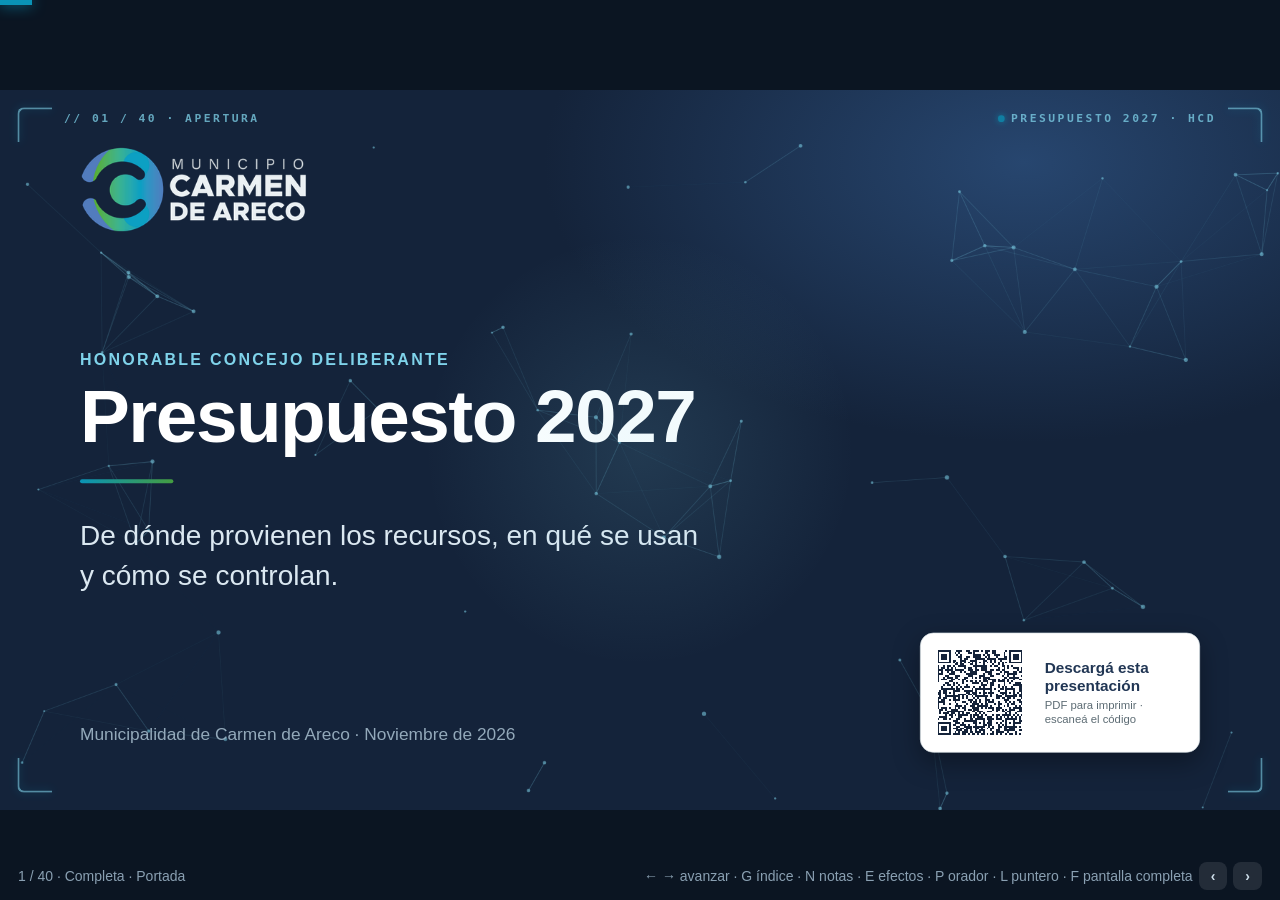
==== commit ac1459b3: "Presentación HCD: PDF A4 rediseñado, mapa y serie, navegación y ordenanza complementaria Co-Authored" ====
--- a/presentacion/index.html
+++ b/presentacion/index.html
@@ -163,12 +163,12 @@
 .leyenda{display:flex;align-items:center;gap:20px;padding:16px 24px!important;cursor:pointer;transition:transform .25s}
 .leyenda:hover{transform:translateX(6px)}
 .leyenda .sw{width:26px;height:26px;border-radius:50%;flex:none;box-shadow:0 0 14px var(--c)}
-#mp-tm{position:relative;height:540px;border-radius:16px;overflow:hidden;background:rgba(33,54,84,.06)}
+#mp-tm{position:relative;height:585px;border-radius:16px;overflow:hidden;background:rgba(33,54,84,.06)}
 .tl{position:absolute;color:#fff;overflow:hidden;border-radius:8px;border:2px solid rgba(255,255,255,.55);transition:left .75s cubic-bezier(.2,.8,.2,1),top .75s cubic-bezier(.2,.8,.2,1),width .75s cubic-bezier(.2,.8,.2,1),height .75s cubic-bezier(.2,.8,.2,1),opacity .5s,filter .3s;cursor:pointer;padding:8px 10px;line-height:1.12}
 .tl:hover{filter:brightness(1.18) saturate(1.1);z-index:2;box-shadow:0 0 0 3px #fff inset}
 .tl.dim{opacity:.18}
 .tl .tn{font-weight:700;font-size:21px;display:block}.tl .tv{font-weight:600;font-size:18px;opacity:.92}
-.tl.peq .tn{display:none}.tl.min .tv{display:none}
+.tl.med{padding:6px 8px}.tl.med .tn{font-size:16px;line-height:1.1;display:-webkit-box;-webkit-line-clamp:3;-webkit-box-orient:vertical;overflow:hidden}.tl.med .tv{font-size:15px}.tl.peq .tn{display:none}.tl.min .tv{display:none}
 .bcl{cursor:pointer;color:var(--turquesa);font-weight:700}.bcl:hover{text-decoration:underline}
 
 .rcard{flex:1;cursor:pointer;padding:26px 30px!important;transition:transform .25s,outline-color .25s,box-shadow .25s;outline:3px solid transparent;outline-offset:3px}
@@ -263,11 +263,16 @@
 .qr-dl.qrp .qr-img{width:150px;height:150px}.qr-dl.qrp .qr-txt{font-size:23px;max-width:210px}.qr-dl.qrp .qr-txt span{font-size:17px}
 /* imprimible (A4 horizontal, tema claro, ahorra tinta) */
 body.imp #stage{width:1062px!important}
-body.imp .pg{break-after:page;page-break-after:always;width:1062px}
-body.imp .hoja{position:relative;width:1062px;height:597px;overflow:hidden;border:1px solid #cfd8dc;background:#fff}
+body.imp .pg{break-after:page;page-break-after:always;width:1062px;height:728px;display:flex;flex-direction:column;justify-content:space-between;overflow:hidden}
+body.imp .hoja{position:relative;width:1062px;height:597px;overflow:hidden;border:1px solid #c9d6dc;border-radius:12px;background:#fff;flex:none}
+body.imp .hoja-cab{display:flex;justify-content:space-between;align-items:center;height:46px;padding:0 4px 8px;border-bottom:3px solid #0a93b6;border-image:linear-gradient(90deg,#0a93b6,#24997f 60%,#a5c63b) 1;flex:none}
+body.imp .hoja-cab img{height:34px;display:block}
+body.imp .hoja-cab span{font:700 11px Arial,sans-serif;letter-spacing:.12em;text-transform:uppercase;color:#0a7f9c}
+body.imp .hoja-cab em{font:600 11px Arial,sans-serif;color:#5d6c74;font-style:normal;letter-spacing:.04em;text-transform:none;margin-left:10px}
 body.imp .hoja .slide{position:relative!important;inset:auto!important;transform:none!important;width:1920px!important;height:1080px!important;background:#fff!important;break-after:auto!important;page-break-after:auto!important}
 body.imp.zoomed .hoja .slide{zoom:.5531}
-body.imp .hoja-pie{display:flex;justify-content:space-between;font:600 11px Arial,sans-serif;color:#5d6c74;padding:6px 2px 0}
+body.imp .hoja-pie{display:flex;justify-content:space-between;align-items:center;font:600 11px Arial,sans-serif;color:#5d6c74;padding:0 2px;height:34px;flex:none;border-top:1px solid #dbe4e8}
+body.imp .hoja-pie b{background:#213654;color:#fff;border-radius:99px;padding:3px 12px;font-weight:700;letter-spacing:.04em}
 body.imp .card{background:#fff!important;border:1px solid #cfd8dc!important;box-shadow:none!important}
 body.imp .num,body.imp .oscuro .num{text-shadow:none!important}
 body.imp h2{background:none!important;-webkit-text-fill-color:var(--marino);color:var(--marino)!important}
@@ -601,7 +606,7 @@
   <h2>¿Es mucho o poco? La serie 2019–2027</h2>
   <div style="display:flex;gap:30px;align-items:center;margin-top:20px"><div class="tabs" id="tabs-serie"></div></div>
   <p id="serie-lectura" style="font-size:23px;line-height:1.35;margin-top:12px;min-height:62px"></p>
-  <div class="cuerpo" style="margin-top:8px"><div class="col" style="flex:1;min-height:0"><div class="card" style="flex:1;min-height:0;overflow:hidden;padding:14px 20px"><svg id="svg-serie" viewBox="0 0 1600 560" style="width:100%;height:100%"></svg></div></div></div>
+  <div class="cuerpo" style="margin-top:8px"><div class="col" style="flex:1;min-height:0"><div class="card" style="flex:1;min-height:0;overflow:hidden;padding:14px 20px"><svg id="svg-serie" viewBox="0 0 1600 640" style="width:100%;height:100%"></svg></div></div></div>
   <p class="nota">Todo en pesos promedio de 2027 (IPC INDEC; 2026 y 2027 con inflación esperada). 2019–2025 es ejecución; 2026, cierre proyectado; 2027, presupuesto. En pesos constantes, el gasto 2027 es 0,1 % menor que el cierre 2026 y 3,5 % menor que el de 2025.</p>
 </section>
 
@@ -767,7 +772,7 @@
   <h2>Cómo se controla durante 2027</h2>
   <div class="cuerpo" style="gap:30px">
     <div class="card col" style="flex:1" data-f="1"><div class="num" style="font-size:70px;color:var(--turquesa)">01</div><h3><i data-i="shield-check"></i>Ejecución a la vista</h3><p>En Cuentas Claras, los informes económico-financieros, la ejecución presupuestaria y un tablero interactivo de recursos y gastos permiten contrastarla con este presupuesto.</p></div>
-    <div class="card col" style="flex:1" data-f="2"><div class="num" style="font-size:70px;color:var(--azul)">02</div><h3><i data-i="gavel"></i>Cambios, con el Concejo</h3><p>Todo gasto fuera de lo presupuestado requiere recursos que lo financien y, en general, ordenanza de modificación (arts. 119 y 124).</p></div>
+    <div class="card col" style="flex:1" data-f="2"><div class="num" style="font-size:70px;color:var(--azul)">02</div><h3><i data-i="gavel"></i>Reglas de la ordenanza</h3><p>Todo gasto requiere recursos que lo financien. La ordenanza complementaria faculta al Ejecutivo a adecuar partidas (art. 30) e incorporar saldos (art. 29): los cambios se reflejan en la ejecución publicada.</p></div>
     <div class="card col" style="flex:1" data-f="3"><div class="num" style="font-size:70px;color:var(--agua)">03</div><h3><i data-i="database"></i>Datos abiertos</h3><p>Datasets exportados de RAFAM en Cuentas Claras y un sitio del presupuesto 2027 con recursos, gastos por programa y cargos descargables.</p></div>
   </div>
   <p class="nota" style="font-size:25px;margin-top:26px"><a href="https://carmendeareco.gob.ar/transparencia/" target="_blank" rel="noopener" onclick="event.stopPropagation()" style="color:var(--turquesa);font-weight:700">carmendeareco.gob.ar/transparencia</a> · <a href="https://tomasrisso91-source.github.io/presupuesto_2027_carmen_de_areco/" target="_blank" rel="noopener" onclick="event.stopPropagation()" style="color:var(--turquesa);font-weight:700">tomasrisso91-source.github.io/presupuesto_2027_carmen_de_areco</a></p>
@@ -856,7 +861,7 @@
 's-acciones':'<b>Líneas de acción.</b> Cada una potencia una fortaleza o atiende un riesgo del FODA: transparencia (Cuentas Claras), servicios esenciales protegidos, cobrabilidad con equidad y más financiamiento para la comunidad.',
 's-cuentas':'<b>Cuentas Claras.</b> Portal de transparencia del Municipio (carmendeareco.gob.ar/transparencia). Secciones: tablero interactivo de recursos y gastos (Power BI), cuentas públicas (informes económico-financieros, ejecución presupuestaria y balances), normativa fiscal (ordenanza fiscal, impositiva y presupuesto), contrataciones (licitaciones y concursos), recursos humanos (información salarial), funcionarios (declaraciones juradas patrimoniales) y datasets (exportaciones de RAFAM). Cada tarjeta es un enlace. Idea fuerza: confianza y transparencia como marca de la gestión.',
 's-riesgo':'<b>Simulador.</b> Tres controles (recaudación, precios de bienes y servicios, costo adicional de personal), cuatro escenarios predefinidos y dos alcances para el desvío de recaudación: sobre todos los recursos o sólo sobre los de libre disponibilidad (el afectado se ajusta solo). La regla de ajuste recorta, en este orden, bienes de uso con recursos libres, transferencias no comprometidas, bienes de consumo, servicios y el convenio APACA, sin tocar personal. Los porcentajes máximos (100 %, 50 %, 5 %, 5 %, 10 %) son supuestos de la simulación a validar con Hacienda. 1 % de recursos = $180,3 M.',
-'s-control':'<b>Seguimiento.</b> La ejecución se registra en RAFAM/SIMCO y se publica en Cuentas Claras (informes económico-financieros, ejecución presupuestaria, tablero interactivo y datasets). No se promete un informe trimestral nuevo: esa sección se retiró del sitio del presupuesto.',
+'s-control':'<b>Seguimiento.</b> Según la ordenanza complementaria 2027: art. 8 (salarios hasta la variación del IPC), art. 29 (incorporación de saldos) y art. 30 (adecuaciones de partidas por el Ejecutivo, con arts. 119 y 120 de la LOM); art. 21 fija 357 cargos. La ejecución se registra en RAFAM/SIMCO y se publica en Cuentas Claras (informes económico-financieros, ejecución presupuestaria, tablero interactivo y datasets). No se promete un informe trimestral nuevo: esa sección se retiró del sitio del presupuesto.',
 's-faq':'<b>Preguntas frecuentes.</b> Diez preguntas con su respuesta, tres cifras clave y un botón para ir a la diapositiva de respaldo. Las cifras se calculan desde los datos. Sobre el Concejo (+40 %): el componente de personal sigue pendiente de revisión interna; tenerlo a mano antes de la sesión.',
 's-ejec':'<b>Ejecución 2026.</b> La transferencia a APACA equivale a 43 % de las transferencias. Devengado enero–octubre (SIMCO) frente al aprobado 2026 por inciso. El total lleva 88,9 % del aprobado con 83 % del año transcurrido: el aprobado 2026 quedó por debajo de lo que se ejecuta. Transferencias ya duplican lo aprobado ($1.103 M contra $589 M, con $540 M del convenio de caminos rurales), mientras bienes de uso lleva menos de la mitad. Fuente: informe integral del 13/11/2026.',
 's-cierre':'<b>Cierre.</b> Volver a las cuatro cifras. Abrir a preguntas.'
@@ -926,7 +931,7 @@
     if(C[i]){C[i].style.left=(x+bw)+'px';C[i].style.width=(cw-bw)+'px';C[i].style.top=y(c.b)+'px';C[i].style.opacity=1}
     if(primera){[b,V[i],C[i]].forEach(e=>{if(e)e.style.transitionDelay=(i*0.5)+'s'});}
   });
-  if(primera){const h0=cols.map(c=>0);B.forEach(b=>{const t=b.style.top,h=b.style.height;b.style.height='0px';b.style.opacity=0;requestAnimationFrame(()=>requestAnimationFrame(()=>{b.style.height=h;b.style.opacity=1}))});
+  if(primera&&!document.body.classList.contains('pdf')){const h0=cols.map(c=>0);B.forEach(b=>{const t=b.style.top,h=b.style.height;b.style.height='0px';b.style.opacity=0;requestAnimationFrame(()=>requestAnimationFrame(()=>{b.style.height=h;b.style.opacity=1}))});
     setTimeout(()=>el.querySelectorAll('.wb,.wv,.wc').forEach(e=>e.style.transitionDelay='0s'),n*500+1000)}
   return cols;
 }
@@ -1193,12 +1198,12 @@
   function layout(){
     const W=el.clientWidth||1100,H=el.clientHeight||540,rects=[];
     if(S.drill){const p=S.drill,acts=p.acts.filter(a=>a.v>0).map((a,i)=>({id:'a:'+p.cod+a.n,n:a.n.replace(/^\d+ /,''),val:a.v,v:a.v,col:JC[p.jur],br:1+(i%3)*.1,tipo:'a',p}));
-      squarify(acts,0,0,W,H).forEach(r=>rects.push(r))}
+      squarify(acts,4,4,W-8,H-8).forEach(r=>rects.push(r))}
     else{
       const ps=D.programas.filter(p=>(!S.area||p.jur===S.area)&&val(p)>0).map(p=>({id:'p:'+p.jur+p.cod,n:p.cod+' '+p.n,val:val(p),v:val(p),col:JC[p.jur],br:1,tipo:'p',p}));
       const gr={};ps.forEach(p=>(gr[p.p.jur]=gr[p.p.jur]||[]).push(p));
       const grupos=Object.entries(gr).map(([j,arr])=>({j,arr,val:arr.reduce((a,b)=>a+b.val,0)}));
-      squarify(grupos,0,0,W,H).forEach(g=>{squarify(g.it.arr,g.x+3,g.y+3,g.w-6,g.h-6).forEach(r=>rects.push(r))});
+      squarify(grupos,4,4,W-8,H-8).forEach(g=>{squarify(g.it.arr,g.x+3,g.y+3,g.w-6,g.h-6).forEach(r=>rects.push(r))});
     }
     const vivos=new Set();
     rects.forEach(r=>{const it=r.it;vivos.add(it.id);let d=tiles.get(it.id);if(d)d.dataset.vivo='1';
@@ -1208,7 +1213,7 @@
         d.onmousemove=e=>mostrarTip(e,'<b>'+it.n+'</b><br>'+M(it.v)+' · '+P1(it.v/TOT)+' del total');d.addEventListener('mouseleave',ocultarTip)}
       d.style.left=r.x+'px';d.style.top=r.y+'px';d.style.width=r.w+'px';d.style.height=r.h+'px';d.style.background=it.col;d.style.filter='brightness('+it.br+')';
       d.firstChild.textContent=it.n;d.lastChild.textContent=M(it.v);
-      d.classList.toggle('peq',r.w<150||r.h<62);d.classList.toggle('min',r.w<90||r.h<44);
+      d.classList.toggle('med',(r.w<190||r.h<90)&&r.w>=100&&r.h>=56);d.classList.toggle('peq',r.w<100||r.h<56);d.classList.toggle('min',r.w<70||r.h<40);
       requestAnimationFrame(()=>{d.style.opacity=1});
       d.classList.toggle('dim',!!S.q&&!(it.n+' '+it.p.jur).toLowerCase().includes(S.q));});
     tiles.forEach((d,id)=>{if(!vivos.has(id)){d.dataset.vivo='0';d.style.opacity=0;d.style.pointerEvents='none';setTimeout(()=>{if(d.dataset.vivo==='0'&&tiles.get(id)===d){d.remove();tiles.delete(id)}},650)}});
@@ -1333,13 +1338,13 @@
    {n:'Gasto total',ser:[{n:'Gasto total',c:'#0a93b6',v:S.map(x=>x.gasto),w:7}]},
    {n:'Personal',ser:[{n:'Personal',c:'#0a93b6',v:S.map(x=>x.pers),w:7}]},
    {n:'Inversión directa',ser:[{n:'Inversión directa',c:'#0a93b6',v:S.map(x=>x.inv),w:7}]}];
-  const dibujar=(i)=>{const m=modos[i],multi=m.ser.length>1,all=m.ser.flatMap(x=>x.v),st=nice(Math.max(...all)*1.05),mx=st*4,W=1600,H=560,px=100,py=40,ph=H-100,pw=W-px-(multi?230:60);
+  const dibujar=(i)=>{const m=modos[i],multi=m.ser.length>1,all=m.ser.flatMap(x=>x.v),raw=Math.max(...all)*1.04/4,mag=Math.pow(10,Math.floor(Math.log10(raw))),st=[1,1.2,1.5,2,2.5,3,4,5,6,8,10].map(k=>k*mag).find(v=>raw<=v),mx=st*4,W=1600,H=640,px=100,py=30,ph=H-100,pw=W-px-(multi?230:60);
     const X=j=>px+60+j*(pw-60)/(S.length-1),Y=v=>py+ph-v/mx*ph;let g='';
     for(let t=0;t<=4;t++){const v=st*t,y=Y(v);g+='<line x1="'+px+'" x2="'+(W-(multi?200:50))+'" y1="'+y+'" y2="'+y+'" stroke="#e1e8eb"/><text x="'+(px-12)+'" y="'+(y+7)+'" text-anchor="end" font-size="22" fill="#5d6c74">'+n0.format(v/1e6)+'</text>'}
     m.ser.forEach((se,si)=>{g+='<path class="lin" data-dash="'+(se.dash?1:0)+'" d="'+se.v.map((v,j)=>(j?'L':'M')+X(j)+' '+Y(v)).join(' ')+'" fill="none" stroke="'+se.c+'" stroke-width="'+se.w+'" stroke-linejoin="round" stroke-linecap="round"'+(se.dash?' stroke-dasharray="'+se.dash+'"':'')+'/>';
       se.v.forEach((v,j)=>{g+='<circle cx="'+X(j)+'" cy="'+Y(v)+'" r="'+(se.dash?7:10)+'" fill="#fff" stroke="'+se.c+'" stroke-width="'+(se.dash?4:5)+'" class="pt" data-s="'+si+'" data-j="'+j+'" style="cursor:pointer"/>'});
       if(multi)g+='<text x="'+(X(S.length-1)+22)+'" y="'+(Y(se.v[S.length-1])+8)+'" font-size="25" font-weight="800" fill="'+se.c+'">'+se.n+'</text>'});
-    S.forEach((x,j)=>{g+='<text x="'+X(j)+'" y="'+(H-30)+'" text-anchor="middle" font-size="24" fill="#5d6c74">'+x.anio+'</text>'});
+    S.forEach((x,j)=>{g+='<text x="'+X(j)+'" y="'+(H-26)+'" text-anchor="middle" font-size="24" fill="#5d6c74">'+x.anio+'</text>'});
     $('#svg-serie').innerHTML=g;
     $$('#svg-serie .lin').forEach((L,k)=>{if(L.dataset.dash==='1')return;const len=L.getTotalLength();L.style.strokeDasharray=len;L.style.strokeDashoffset=len;L.getBoundingClientRect();L.style.transition='stroke-dashoffset 1.6s ease '+(k*.15)+'s';L.style.strokeDashoffset=0});
     $$('#svg-serie .pt').forEach(p=>{const se=m.ser[+p.dataset.s],j=+p.dataset.j,x=S[j];p.onmousemove=e=>mostrarTip(e,'<b>'+x.anio+'</b> · '+(x.tipo==='ejecutado'?'ejecución':x.tipo.startsWith('cierre')?'cierre proyectado':'presupuesto')+'<br>'+se.n+': <b>'+(se.v[j]<1e6?'$0':M(se.v[j]))+'</b>');p.onmouseleave=ocultarTip});
@@ -1400,7 +1405,7 @@
 's-m6'(){
   const r=D.milei.resumen,pc=(a,b)=>P1(Math.abs(b/a-1));
   const H=[['Equilibrio y bajo endeudamiento','El ejercicio 2026 cierra en equilibrio y el presupuesto 2027 también. El servicio de la deuda es apenas el '+P1(r.deuda_pct_2027)+' del presupuesto y no se prevén recursos por endeudamiento.'],
-   ['El personal es una inversión','Como durante toda la gestión, los salarios acompañan la inflación proyectada ('+P1(r.inflacion_2027)+'). El 70,9 % de los sueldos corresponde a servicios directos a los vecinos.'],
+   ['El personal es una inversión','Como durante toda la gestión, los salarios acompañan la inflación: la ordenanza complementaria autoriza ajustarlos hasta la variación del IPC (art. 8). El 70,9 % de los sueldos va a servicios directos a los vecinos.'],
    ['Más asistencia social con fondos propios','Lo que el municipio destina de sus propios fondos a promoción y asistencia social creció '+pc(r.social_propios_2024,r.social_propios_2026)+' entre 2024 y 2026, descontada la inflación: de '+M(r.social_propios_2024)+' a '+M(r.social_propios_2026)+'.'],
    ['La salud se sostuvo pese al corte de fondos','Los fondos de otros niveles de gobierno para salud cayeron '+pc(r.salud_otros_2023,r.salud_otros_2026)+' entre 2023 y 2026. El municipio sostiene la atención con '+M(r.salud_propios_2026)+' de recursos propios.']];
   $('#m6-hizo').innerHTML=H.map((h,i)=>'<div class="card" data-f="'+(i+1)+'" style="border-top:8px solid '+COL[(i+2)%7]+'"><h3 style="font-size:36px">'+ic(['scale','users','heart-handshake','stethoscope'][i])+h[0]+'</h3><p style="font-size:32px;line-height:1.35">'+h[1]+'</p></div>').join('');
@@ -1527,17 +1532,25 @@
   fxSlide(s,n);contadores();
   $('#notas').innerHTML=NOTAS[s.id]||'';
   history.replaceState(null,'',location.search+'#'+(n+1));
+  limpiarRev();if(!fin)autoRev();
 }
 let ORADV=null;
 function enviarEstado(){if(ORADV&&!ORADV.closed)ORADV.postMessage({t:'estado',cur,paso,fr:frags(slides[cur]).length,ruta:RUTA},'*')}
-function sig(){const F=frags(slides[cur]);if(paso<F.length){const g=F.filter(f=>f.dataset.f==F[paso].dataset.f);g.forEach(f=>f.classList.add('on'));paso+=g.length;enviarEstado()}else{const nx=idxRuta().find(i=>i>cur);if(nx!==undefined)ir(nx)}}
-function ant(){const F=frags(slides[cur]);if(paso>0){const last=F[paso-1].dataset.f;const grp=F.filter(f=>f.dataset.f==last);grp.forEach(f=>f.classList.remove('on'));paso-=grp.length;enviarEstado()}else{const L=idxRuta().filter(i=>i<cur);if(L.length)ir(L[L.length-1],true)}}
+let MANUAL=false,revT=[];
+function limpiarRev(){revT.forEach(clearTimeout);revT=[]}
+function revelar(){const F=frags(slides[cur]);if(paso<F.length){const g=F.filter(f=>f.dataset.f==F[paso].dataset.f);g.forEach(f=>f.classList.add('on'));paso+=g.length;enviarEstado();return true}return false}
+function autoRev(){limpiarRev();if(MANUAL)return;const n=new Set(frags(slides[cur]).map(f=>f.dataset.f)).size;if(!n)return;for(let k=0;k<n;k++)revT.push(setTimeout(revelar,600+k*550));revT.push(setTimeout(()=>{revT=[]},600+n*550))}
+function aviso(t){let a=$('#aviso');if(!a){a=document.createElement('div');a.id='aviso';a.style.cssText='position:fixed;left:50%;bottom:7%;transform:translateX(-50%);background:#14233a;color:#fff;padding:10px 22px;border-radius:99px;font:600 18px Arial,sans-serif;z-index:2000;opacity:0;transition:opacity .25s;pointer-events:none';document.body.appendChild(a)}a.textContent=t;a.style.opacity=1;clearTimeout(a._t);a._t=setTimeout(()=>a.style.opacity=0,2200)}
+function sig(){if(revT.length){limpiarRev();while(revelar());return}if(MANUAL&&revelar())return;const nx=idxRuta().find(i=>i>cur);if(nx!==undefined)ir(nx)}
+function ant(){limpiarRev();const F=frags(slides[cur]);if(MANUAL&&paso>0){const last=F[paso-1].dataset.f;const grp=F.filter(f=>f.dataset.f==last);grp.forEach(f=>f.classList.remove('on'));paso-=grp.length;enviarEstado()}else{const L=idxRuta().filter(i=>i<cur);if(L.length)ir(L[L.length-1],true)}}
 function abrirOrador(){const base=location.href.split('#')[0].split('?')[0];ORADV=window.open(base+'?orador','orador','width=1180,height=800');setTimeout(enviarEstado,800)}
 document.addEventListener('keydown',e=>{
   if(e.target.matches&&e.target.matches('input'))return;
   const k=e.key;
+  if(e.repeat&&['ArrowRight','ArrowDown','PageDown',' ','Enter','ArrowLeft','ArrowUp','PageUp','Backspace'].includes(k)){e.preventDefault();const t=performance.now();if(t-(window._kr||0)<420)return;window._kr=t}
   if(['ArrowRight','ArrowDown','PageDown',' ','Enter'].includes(k)){e.preventDefault();sig()}
   else if(['ArrowLeft','ArrowUp','PageUp','Backspace'].includes(k)){e.preventDefault();ant()}
+  else if(k==='m'||k==='M'){MANUAL=!MANUAL;limpiarRev();aviso(MANUAL?'Revelado manual: una flecha por elemento':'Revelado automático: una flecha por diapositiva')}
   else if(k==='Home')ir(idxRuta()[0]);else if(k==='End'){const L=idxRuta();ir(L[L.length-1])}
   else if(k==='1')setRuta('corta');else if(k==='2')setRuta('media');else if(k==='3')setRuta('completa');
   else if(k==='f'||k==='F'){document.fullscreenElement?document.exitFullscreen():document.documentElement.requestFullscreen()}
@@ -1558,8 +1571,9 @@
   if(/[?&]imp/.test(location.search)){document.body.classList.add('imp');
     slides.forEach((sl,i)=>{sl.classList.remove('oscuro');$$('.logo',sl).forEach(g=>g.src=LOGO_CLARO);
       const pg=document.createElement('div');pg.className='pg';const h=document.createElement('div');h.className='hoja';
-      sl.parentNode.insertBefore(pg,sl);h.appendChild(sl);pg.appendChild(h);
-      const pie=document.createElement('div');pie.className='hoja-pie';pie.innerHTML='<span>Presupuesto 2027 · Municipalidad de Carmen de Areco · Honorable Concejo Deliberante</span><span>'+(SECDE[sl.id]||'')+' · '+(i+1)+' / '+slides.length+'</span>';pg.appendChild(pie)})}
+      const cab=document.createElement('div');cab.className='hoja-cab';cab.innerHTML='<img src="'+LOGO_CLARO+'" alt=""><span>'+(SECDE[sl.id]||'Presupuesto 2027')+'<em>Presupuesto 2027 · Presentación al Honorable Concejo Deliberante</em></span>';
+      sl.parentNode.insertBefore(pg,sl);pg.appendChild(cab);h.appendChild(sl);pg.appendChild(h);
+      const pie=document.createElement('div');pie.className='hoja-pie';pie.innerHTML='<span>Municipalidad de Carmen de Areco · carmendeareco.gob.ar/transparencia</span><b>'+(i+1)+' / '+slides.length+'</b>';pg.appendChild(pie)})}
   const so=(location.search.match(/solo=([0-9]+)/)||[])[1];if(so!==undefined)slides.forEach((sl,i)=>{if(i!==+so)(sl.closest(".pg")||sl).style.display="none"});
   slides.forEach(sl=>{if((sl.closest('.pg')||sl).style.display==="none")return;const fn=INIT[sl.id];if(fn){try{fn()}catch(err){console.error(sl.id,err)}}$$('[data-f]',sl).forEach(x=>x.classList.add('on'));$$('[data-count]',sl).forEach(el=>{const d=+(el.dataset.dec||0);el.textContent=(el.dataset.pre||'')+nf(d).format(parseFloat(el.dataset.count))+(el.dataset.suf||'')})});
   const finalizar=()=>{
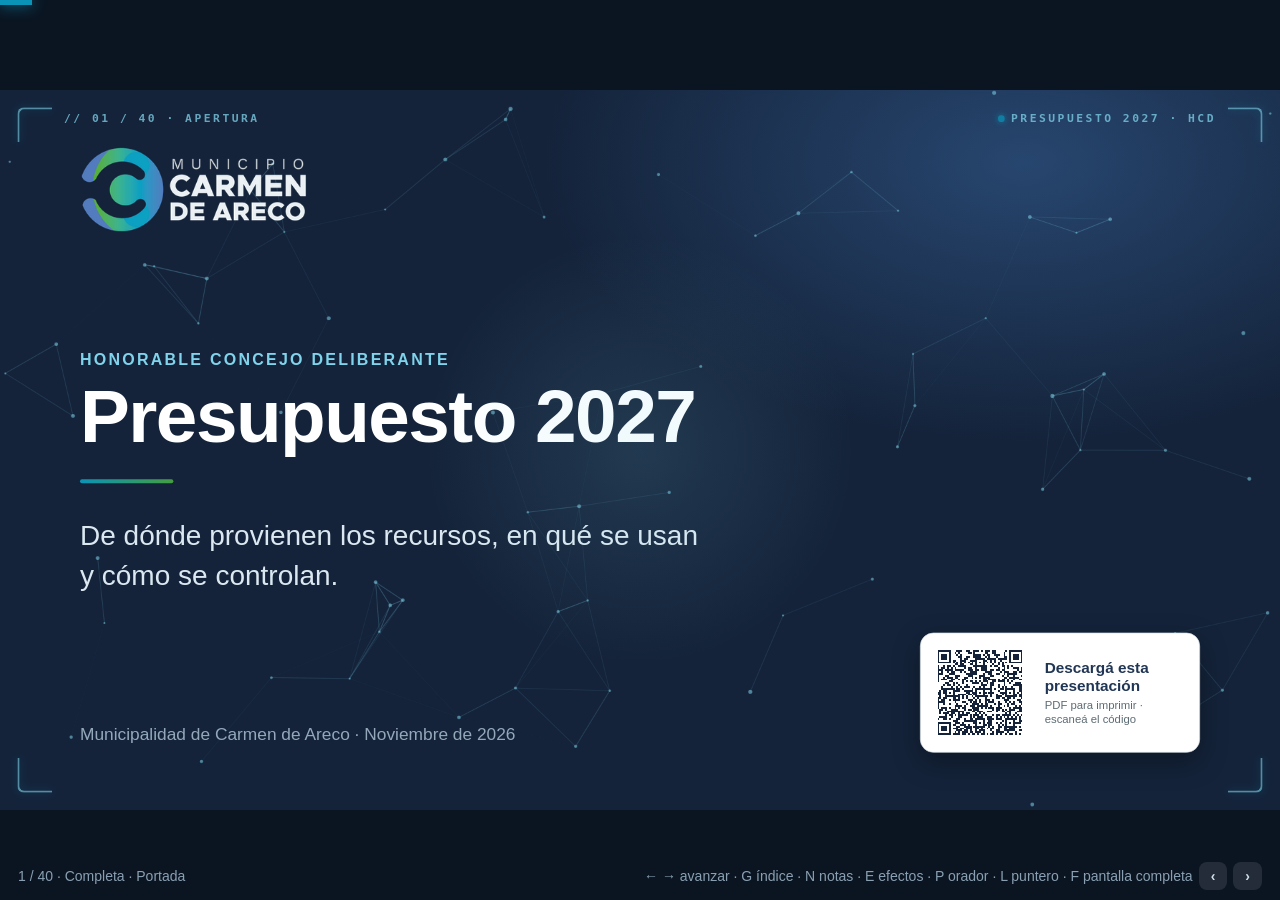
==== commit bfaf249c: "Presentación: media queries para tablet y celular (botones táctiles, avisos, notas e índice adaptado" ====
--- a/presentacion/index.html
+++ b/presentacion/index.html
@@ -294,6 +294,29 @@
   #grilla.on{padding:18px 14px!important}
   .gr-items{grid-template-columns:repeat(auto-fill,minmax(150px,1fr))}
 }
+/* tablet y celular */
+html,body{height:100dvh;overscroll-behavior:none;touch-action:manipulation}
+#pie{padding-bottom:max(10px,env(safe-area-inset-bottom));padding-left:max(18px,env(safe-area-inset-left));padding-right:max(18px,env(safe-area-inset-right))}
+#pie button{pointer-events:auto}
+#giro{display:none;position:fixed;left:50%;top:14px;transform:translateX(-50%);z-index:60;background:#14233a;color:#fff;border-radius:99px;padding:9px 18px;font:600 14px Arial,sans-serif;box-shadow:0 6px 20px rgba(0,0,0,.35);align-items:center;gap:10px;max-width:92vw}
+#giro button{background:none;border:0;color:#7fd3ea;font:700 16px Arial,sans-serif;padding:2px 6px;cursor:pointer}
+@media (max-width:1100px){
+  #pie{font-size:13px}
+  #pie button{min-width:52px;height:46px;font-size:26px;border-radius:12px}
+  #pie .ayuda{display:none}
+  #notas{max-height:46vh;font-size:16px;padding:12px 16px 40px}
+  #grilla.on{padding:18px 18px!important}
+  #grilla .mini{font-size:15px}
+}
+@media (max-width:700px){
+  #pie button{min-width:58px;height:52px}
+  #grilla.on{padding:14px 10px!important}
+  .gr-items{grid-template-columns:repeat(auto-fill,minmax(130px,1fr))!important}
+  #tip{max-width:80vw;font-size:14px}
+}
+@media (orientation:portrait) and (max-width:800px){#giro.on{display:flex}}
+@media (orientation:landscape) and (max-height:480px){#pie{padding-top:4px;padding-bottom:max(4px,env(safe-area-inset-bottom))}#pie button{height:38px}#notas{max-height:60vh}}
+@media (hover:none){.mon:hover{transform:none}}
 .mr{display:grid;grid-template-columns:150px 1fr 84px;gap:12px;align-items:center;font-size:21px;margin:6px 0}.mr .p{height:15px;background:#e6edf0;border-radius:6px;overflow:hidden}.mr .p i{display:block;height:100%;border-radius:6px}.mr b{text-align:right;color:var(--marino);font-variant-numeric:tabular-nums}
 </style>
 </head>
@@ -820,6 +843,7 @@
 <div id="tip"></div>
 <div id="notas"></div>
 <div id="grilla"></div>
+<div id="giro"><span>Para ver mejor, girá el dispositivo ↻</span><button type="button" aria-label="Cerrar aviso" onclick="this.parentNode.classList.remove('on');this.parentNode.style.display='none'">✕</button></div>
 <div id="pie"><span id="cont"></span><span><span class="ayuda">← → avanzar · G índice · N notas · E efectos · P orador · L puntero · F pantalla completa</span><button id="b-ant">‹</button><button id="b-sig">›</button></span></div>
 
 <script>
@@ -1562,7 +1586,8 @@
 });
 let tx=null;addEventListener('touchstart',e=>tx=e.touches[0].clientX);addEventListener('touchend',e=>{if(tx==null)return;const d=e.changedTouches[0].clientX-tx;if(Math.abs(d)>60)d<0?sig():ant();tx=null});
 $('#b-sig').onclick=sig;$('#b-ant').onclick=ant;
-addEventListener('resize',escalar2);escalar2();
+addEventListener('resize',escalar2);addEventListener('orientationchange',()=>setTimeout(escalar2,150));escalar2();
+if(!/[?&]pdf/.test(location.search)&&matchMedia('(pointer:coarse)').matches)$('#giro').classList.add('on');
 const ORADOR=/[?&]orador/.test(location.search),PDFM=/[?&]pdf/.test(location.search);
 addEventListener('message',e=>{const m=e.data;if(!m||!m.t||ORADOR)return;if(m.t==='listo')enviarEstado();else if(m.t==='cmd'){if(m.c==='sig')sig();else if(m.c==='ant')ant();else if(String(m.c).startsWith('ruta:'))setRuta(m.c.slice(5))}});
 function iniciarPDF(){
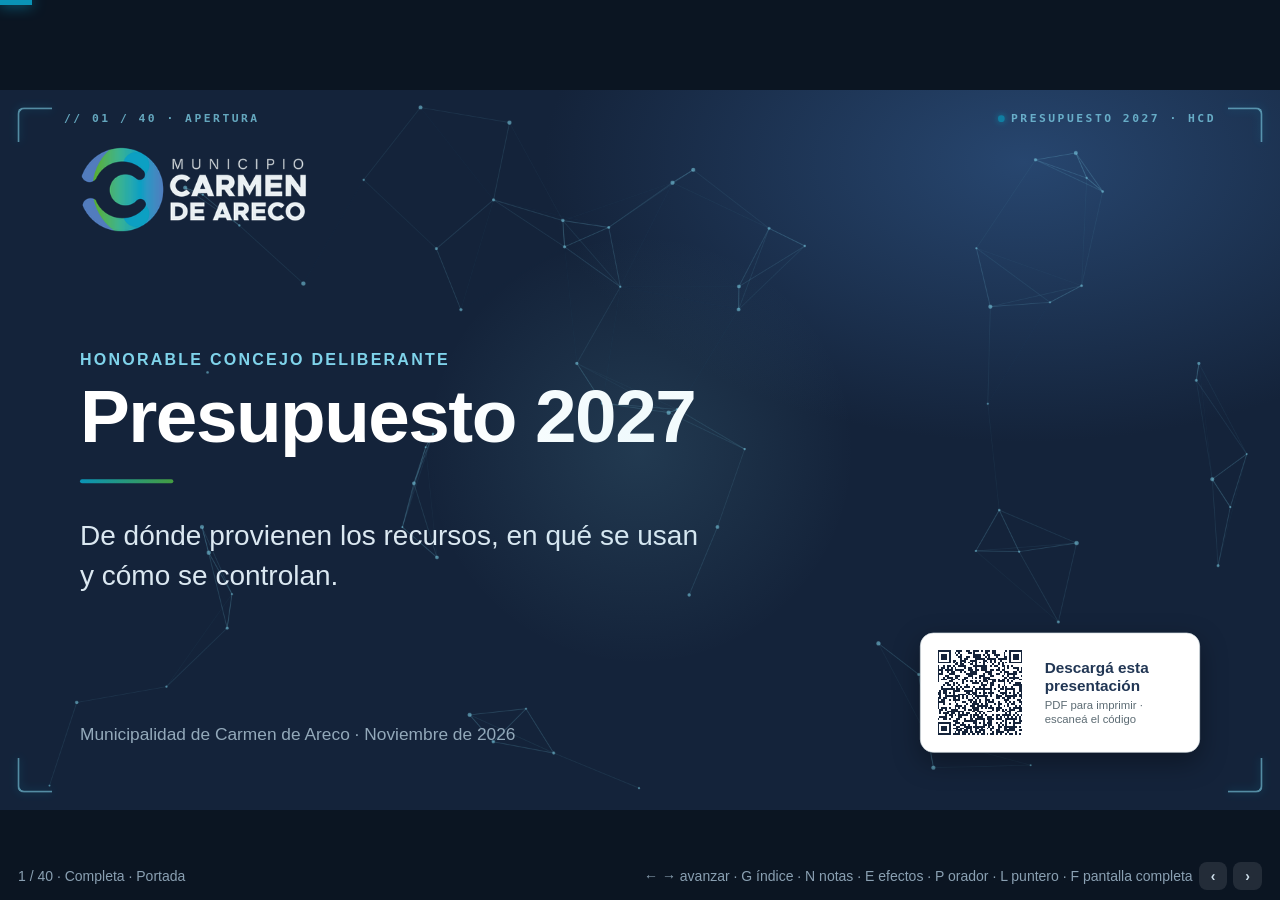
==== commit f206b7c6: "Presentación: fuente nacional en cero (rojo) y título de áreas de gobierno Co-Authored-By: Claude So" ====
--- a/presentacion/index.html
+++ b/presentacion/index.html
@@ -495,8 +495,8 @@
 <!-- 9 ÁREAS -->
 <section class="slide" id="s-areas" data-titulo="Por área de gobierno">
   <div class="kicker">Gastos · por área de gobierno</div>
-  <h2>Qué área gasta cuánto</h2>
-  <p class="lead" style="font-size:28px;margin-top:10px">Hacé clic en un área para ver sus programas.</p>
+  <h2>Cuánto gasta cada área de gobierno</h2>
+  <p class="lead" style="font-size:28px;margin-top:10px">Hacé clic en un área para ver cuánto destina a cada uno de sus programas.</p>
   <div class="cuerpo" style="gap:44px">
     <div class="col" style="flex:1.05"><div class="hb" id="hb-areas" style="--lw:380px;--vw:210px"></div></div>
     <div class="col" style="flex:.95"><div class="card" id="areas-det" style="flex:1"></div></div>
@@ -910,7 +910,8 @@
   el.innerHTML='';
   items.forEach((it,k)=>{
     const f=document.createElement('div');f.className='fila'+(it.click?' click':'');
-    f.innerHTML=`<div class="et">${it.n}${it.chip||''}</div><div class="pista"><div class="barra" style="background:${it.c||COL[0]}" data-w="${it.v/max*100}"></div>${it.v2!=null?`<div class="barra b2" data-w="${it.v2/max*100}"></div>`:''}</div><div class="val">${it.txt||M(it.v)}${it.sub?`<small>${it.sub}</small>`:''}</div>`;
+    const rj=it.rojo?'color:#b5453a;font-weight:800':'';
+    f.innerHTML=`<div class="et" style="${rj}">${it.n}${it.chip||''}</div><div class="pista"><div class="barra" style="background:${it.c||COL[0]}" data-w="${it.rojo?1.2:it.v/max*100}"></div>${it.v2!=null?`<div class="barra b2" data-w="${it.v2/max*100}"></div>`:''}</div><div class="val" style="${rj}">${it.txt||M(it.v)}${it.sub?`<small>${it.sub}</small>`:''}</div>`;
     if(it.click){f.onclick=()=>{$$('.fila',el).forEach(x=>x.classList.remove('sel'));f.classList.add('sel');it.click(it)}}
     el.appendChild(f);
   });
@@ -1265,8 +1266,8 @@
 's-recursos'(){
   const sets=[
    ()=>{const p=sumR(r=>r.origen==='Provincial'),m=sumR(r=>r.origen==='Municipal'),o=sumR(r=>r.origen!=='Provincial'&&r.origen!=='Municipal');
-     $('#rec-lectura').innerHTML=`<h3>Seis de cada diez pesos vienen de la Provincia</h3><p>La coparticipación y los fondos provinciales dependen de decisiones y distribuciones que el municipio no controla. Los recursos municipales (tasas, derechos y multas) sí dependen de la gestión y de la cobrabilidad.</p>`;
-     return [{n:'Provincial',v:p,c:COL[1],sub:P1(p/TOT)},{n:'Municipal',v:m,c:COL[2],sub:P1(m/TOT)},{n:'Otros orígenes',v:o,c:COL[6],sub:P1(o/TOT)}]},
+     $('#rec-lectura').innerHTML=`<h3>Seis de cada diez pesos vienen de la Provincia</h3><p><b style="color:#b5453a">La Nación no aporta ningún recurso en 2027: la fuente nacional está en cero.</b> La coparticipación y los fondos provinciales dependen de decisiones y distribuciones que el municipio no controla. Los recursos municipales (tasas, derechos y multas) sí dependen de la gestión y de la cobrabilidad.</p>`;
+     return [{n:'Provincial',v:p,c:COL[1],sub:P1(p/TOT)},{n:'Municipal',v:m,c:COL[2],sub:P1(m/TOT)},{n:'Otros orígenes',v:o,c:COL[6],sub:P1(o/TOT)},{n:'Nacional',v:0,c:'#b5453a',rojo:true,txt:'$0',sub:'0,0 % · sin fondos nacionales'}]},
    ()=>{const a=sumR(r=>r.afectado),l=TOT-a;
      $('#rec-lectura').innerHTML=`<h3>Una cuarta parte tiene destino obligado</h3><p>El 25,1 % son recursos <b>afectados</b>: sólo pueden gastarse en lo que establece su norma (educación, alumbrado, seguridad, vialidad…). Por eso el equilibrio se controla fuente por fuente.</p>`;
      return [{n:'Libre disponibilidad',v:l,c:COL[0],sub:P1(l/TOT)},{n:'Afectado',v:a,c:COL[5],sub:P1(a/TOT)}]},
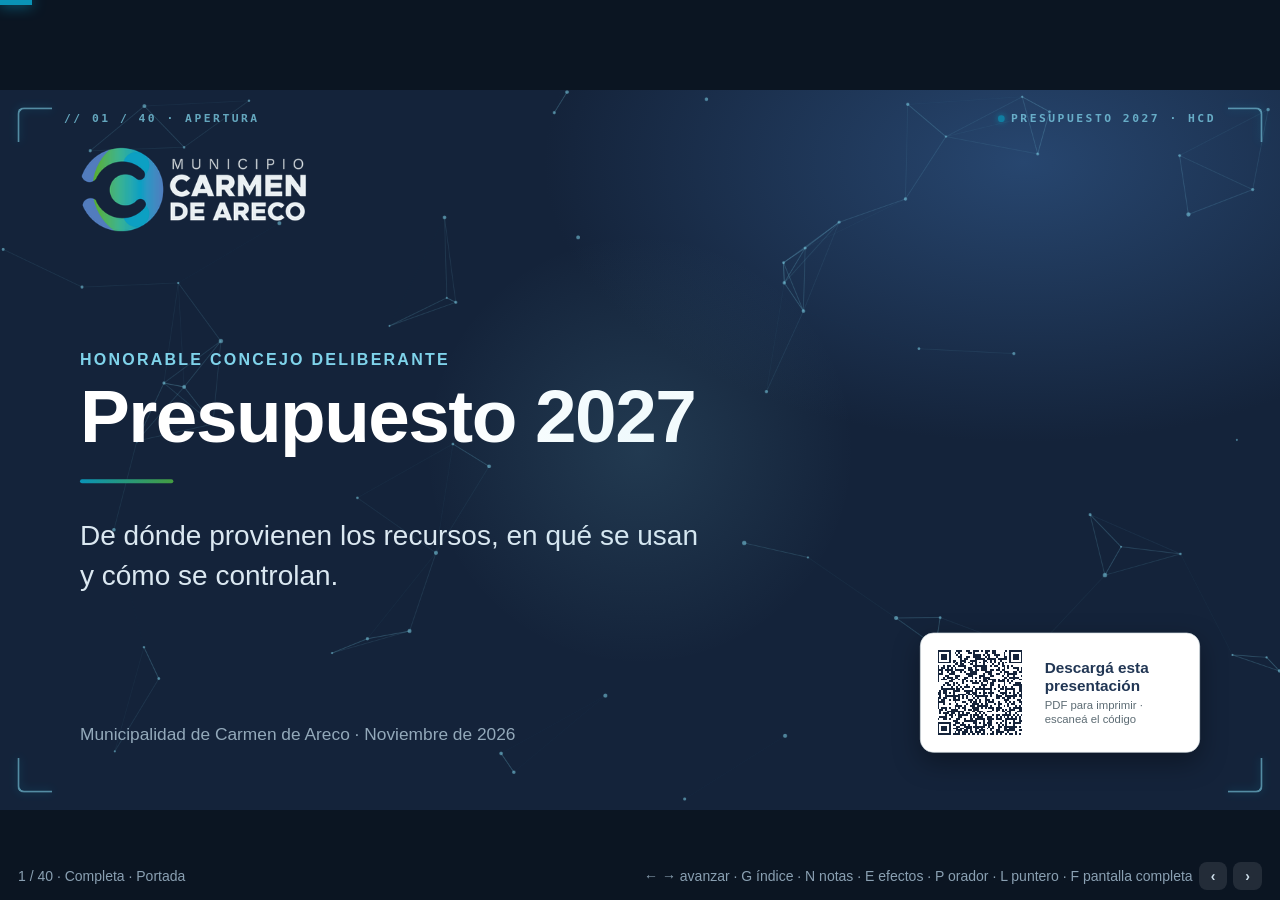
==== commit 886708c8: "Presentación: bloquear zoom y escalar según viewport real (tablet cortada) Co-Authored-By: Claude So" ====
--- a/presentacion/index.html
+++ b/presentacion/index.html
@@ -2,7 +2,7 @@
 <html lang="es">
 <head>
 <meta charset="utf-8">
-<meta name="viewport" content="width=device-width, initial-scale=1">
+<meta name="viewport" content="width=device-width, initial-scale=1, maximum-scale=1, user-scalable=no, viewport-fit=cover">
 <title>Presupuesto 2027 · Presentación al HCD</title>
 <style>
 :root{
@@ -1520,7 +1520,7 @@
 const frags=s=>$$('[data-f]',s).sort((a,b)=>a.dataset.f-b.dataset.f);
 function escalar(){const k=Math.min(innerWidth/1920,innerHeight/1080);const st=$('#stage');st.style.transform=`scale(${k}) translate(-50%,-50%)`;st.style.left='50%';st.style.top='50%';st.style.transformOrigin='0 0';}
 // El escalado se centra con la traslación posterior: left/top 50% + translate(-50%,-50%) en coordenadas escaladas
-function escalar2(){const k=Math.min(innerWidth/1920,innerHeight/1080);const st=$('#stage');st.style.transform=`translate(-50%,-50%) scale(${k})`;st.style.transformOrigin='50% 50%'}
+function escalar2(){const W=document.documentElement.clientWidth||innerWidth,H=document.documentElement.clientHeight||innerHeight;const k=Math.min(W/1920,H/1080);const st=$('#stage');st.style.transform=`translate(-50%,-50%) scale(${k})`;st.style.transformOrigin='50% 50%'}
 const SECC=[['Apertura',['s-portada','s-agenda','s-leer','s-glos']],['El presupuesto en cifras',['s-total','s-ticket']],['Recursos',['s-monedas','s-recursos','s-top','s-tasas','s-reccambio','s-flujo']],['Gastos',['s-tipo','s-ejec','s-nov','s-areas','s-ficha','s-mapa','s-fin','s-prog','s-personal','s-inv']],['Equilibrio y contexto fiscal',['s-casc1','s-casc2','s-serie','s-comp','s-hcd','s-riesgo']],['Contexto nacional',['s-m1','s-m2','s-m3','s-m4','s-m5','s-m6']],['Diagnóstico y cierre',['s-foda','s-acciones','s-cuentas','s-control','s-faq','s-cierre']]];
 const SECDE={};SECC.forEach(([n,ids])=>ids.forEach(i=>SECDE[i]=n));
 const CORTA=['s-portada','s-agenda','s-total','s-monedas','s-flujo','s-areas','s-mapa','s-casc1','s-casc2','s-hcd','s-m1','s-m2','s-m6','s-foda','s-acciones','s-cuentas','s-cierre'];
@@ -1587,7 +1587,7 @@
 });
 let tx=null;addEventListener('touchstart',e=>tx=e.touches[0].clientX);addEventListener('touchend',e=>{if(tx==null)return;const d=e.changedTouches[0].clientX-tx;if(Math.abs(d)>60)d<0?sig():ant();tx=null});
 $('#b-sig').onclick=sig;$('#b-ant').onclick=ant;
-addEventListener('resize',escalar2);addEventListener('orientationchange',()=>setTimeout(escalar2,150));escalar2();
+addEventListener('resize',escalar2);addEventListener('orientationchange',()=>setTimeout(escalar2,150));if(window.visualViewport){visualViewport.addEventListener('resize',escalar2);visualViewport.addEventListener('scroll',()=>{if(visualViewport.scale>1.01)scrollTo(0,0)})}escalar2();
 if(!/[?&]pdf/.test(location.search)&&matchMedia('(pointer:coarse)').matches)$('#giro').classList.add('on');
 const ORADOR=/[?&]orador/.test(location.search),PDFM=/[?&]pdf/.test(location.search);
 addEventListener('message',e=>{const m=e.data;if(!m||!m.t||ORADOR)return;if(m.t==='listo')enviarEstado();else if(m.t==='cmd'){if(m.c==='sig')sig();else if(m.c==='ant')ant();else if(String(m.c).startsWith('ruta:'))setRuta(m.c.slice(5))}});
